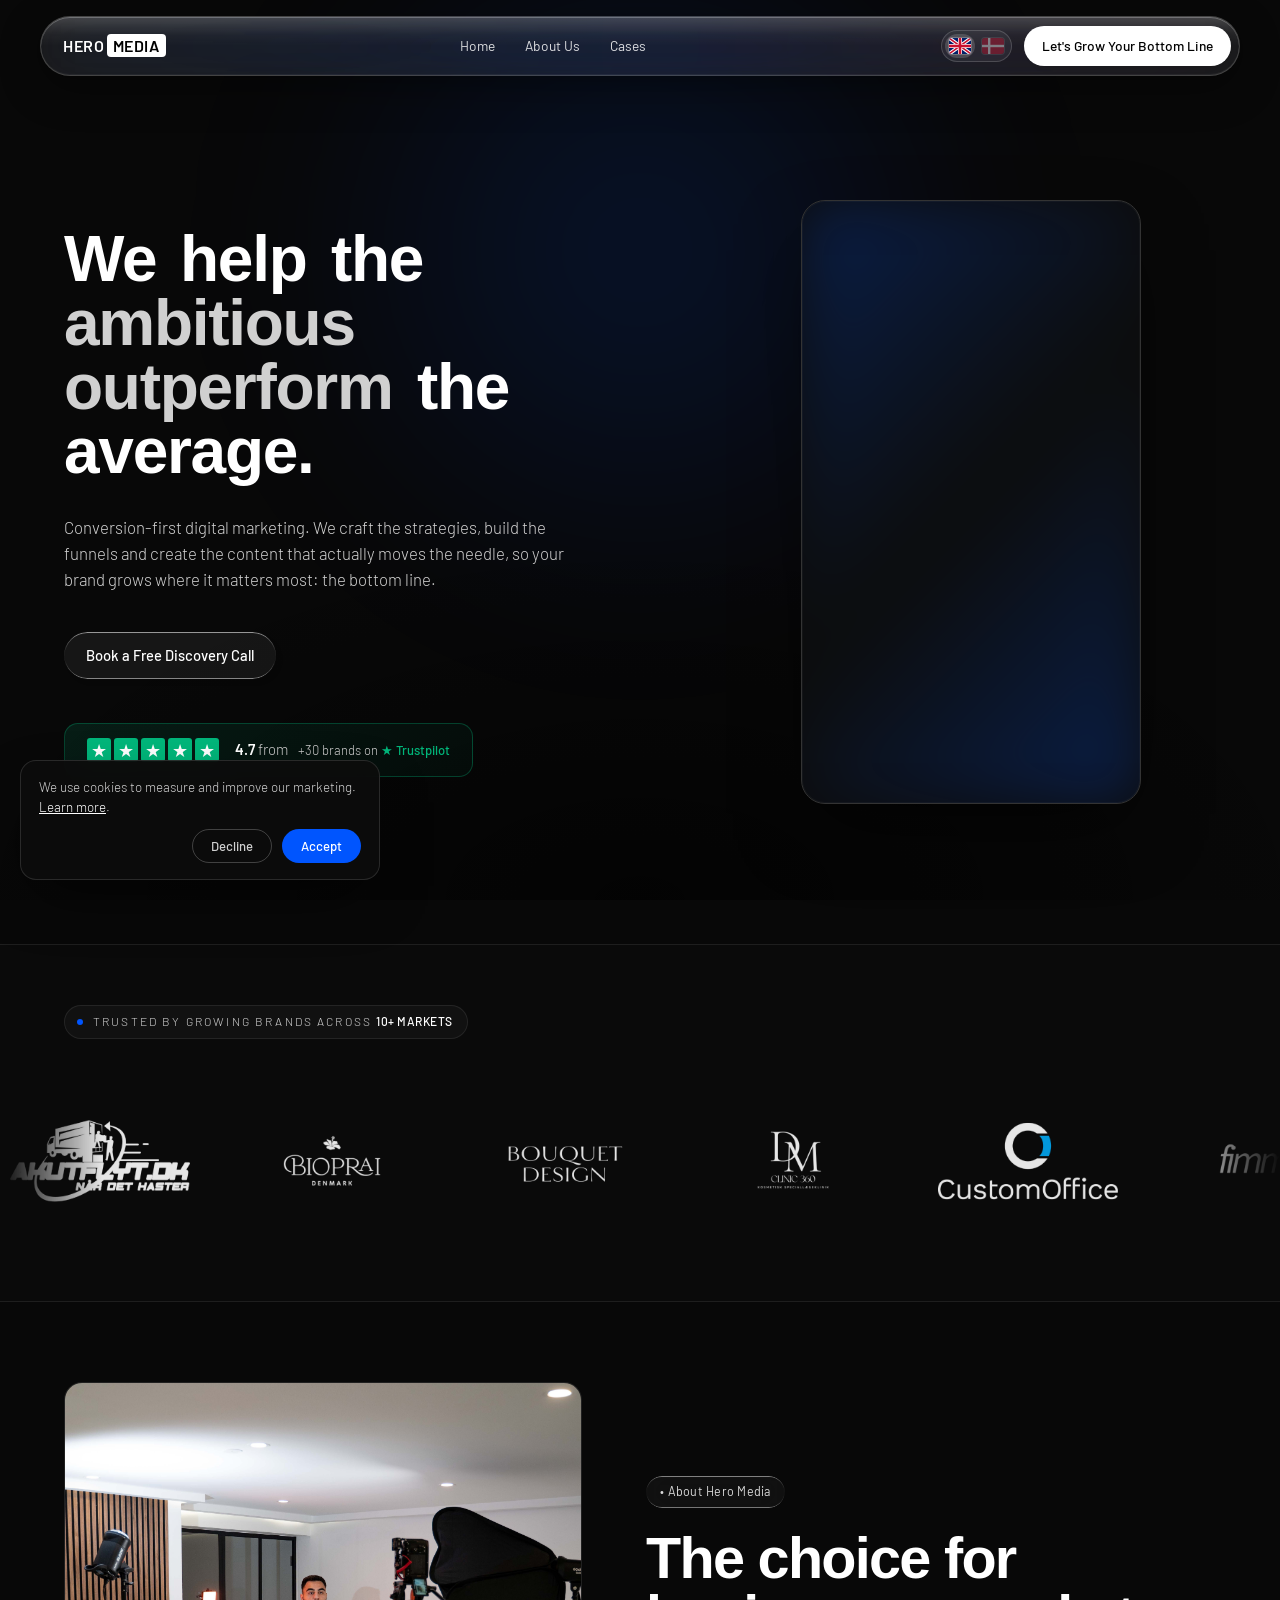
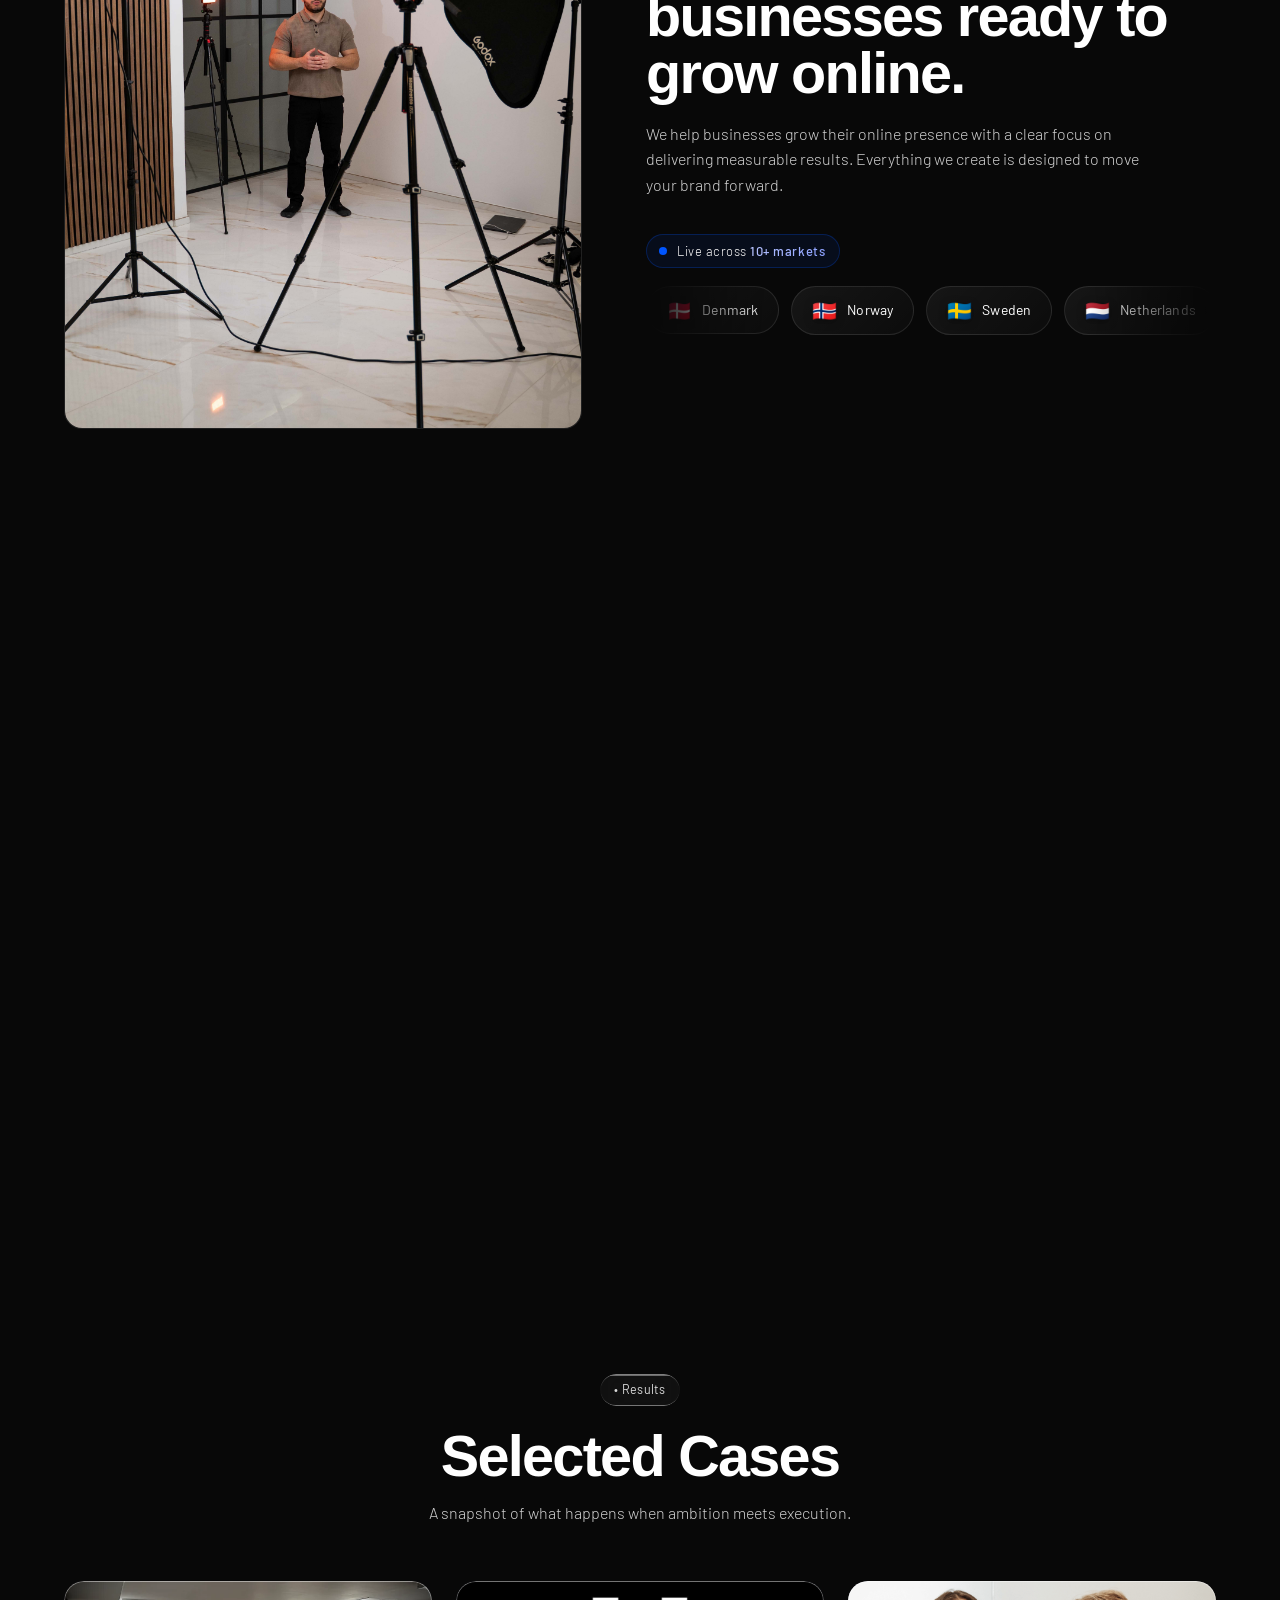
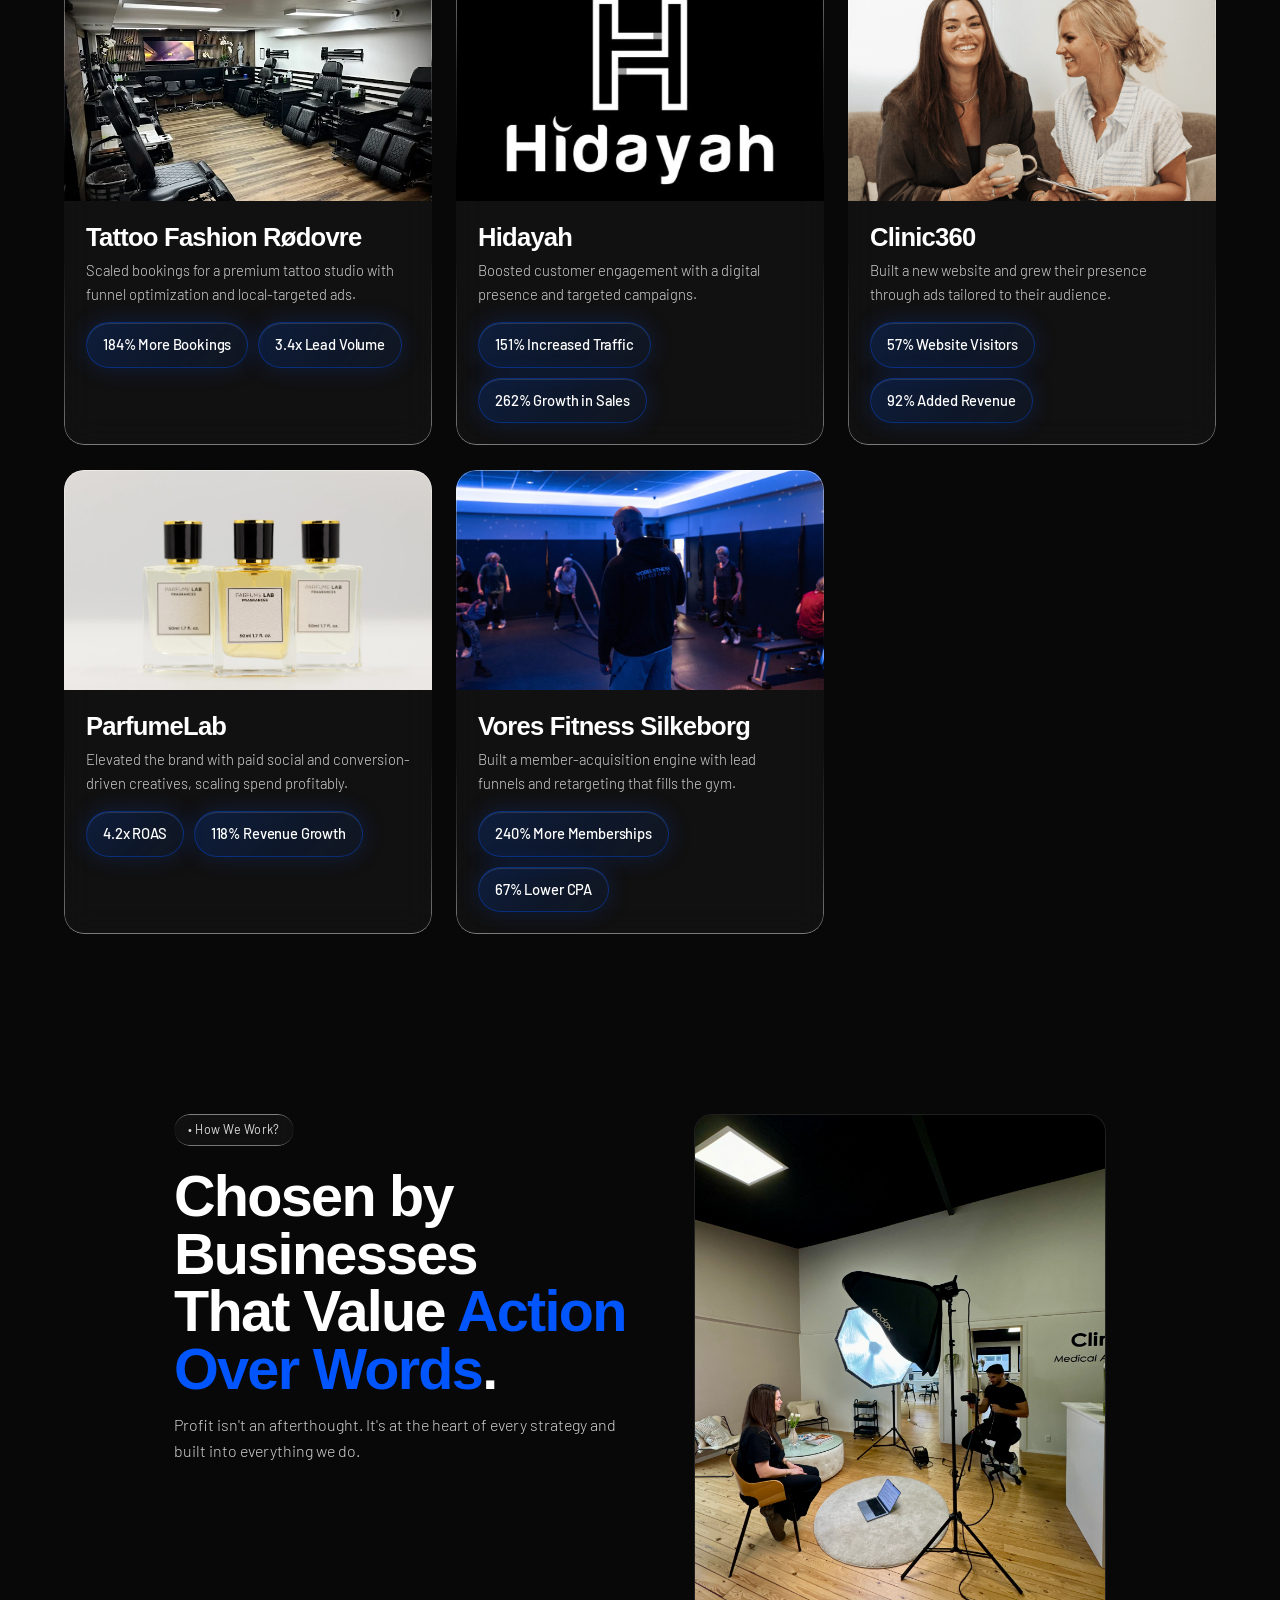
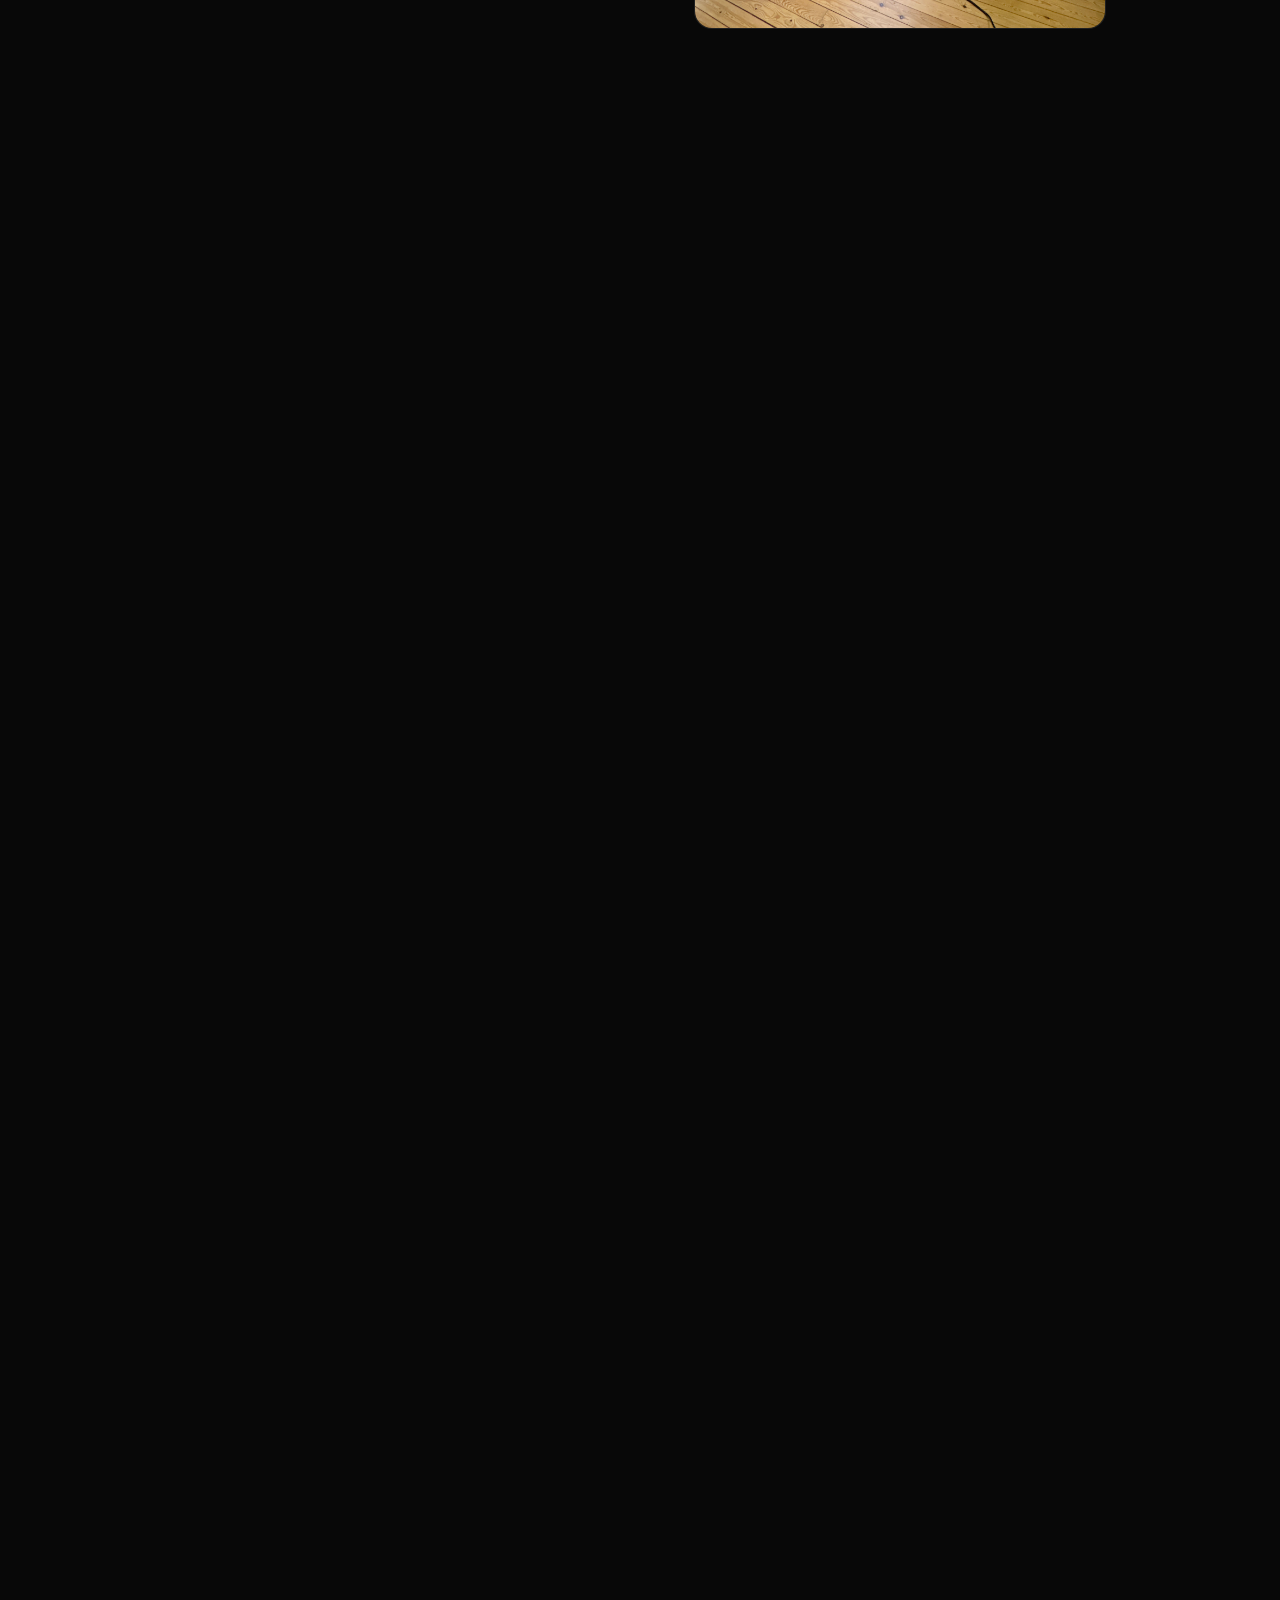
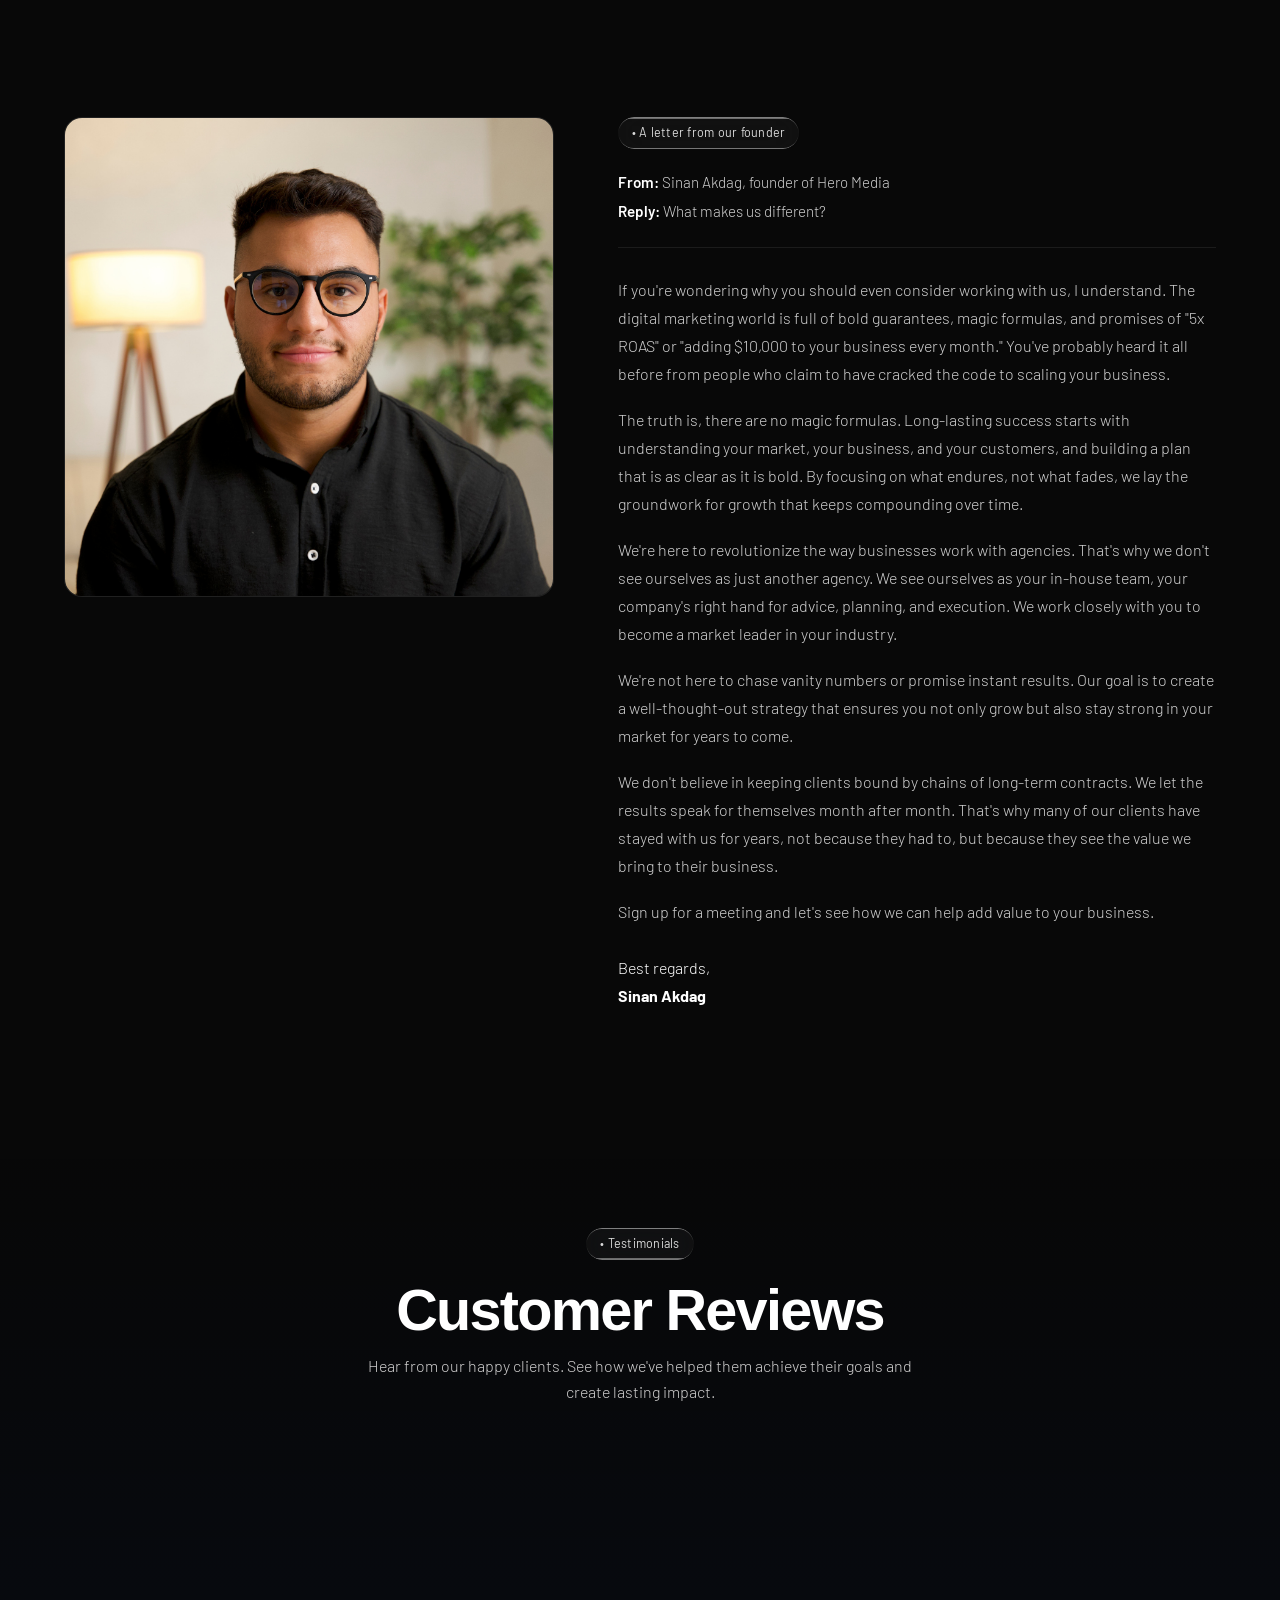
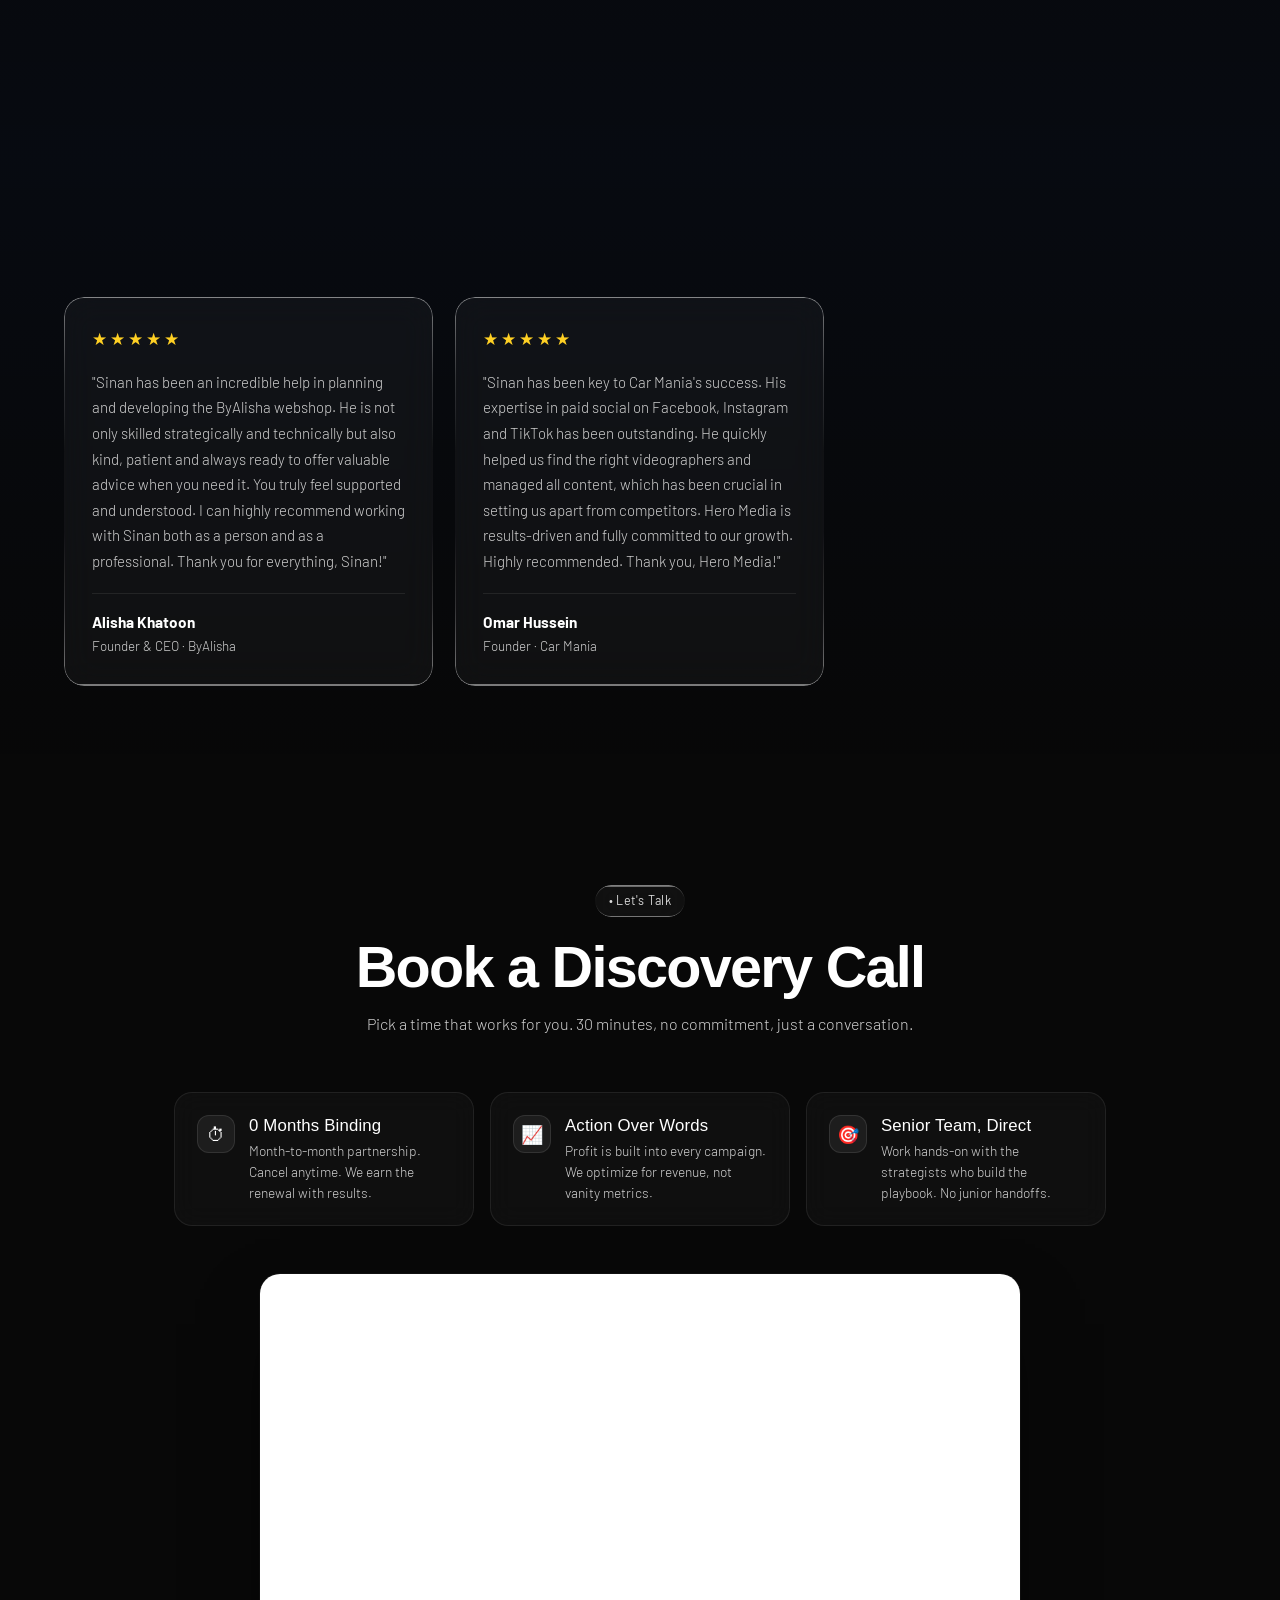
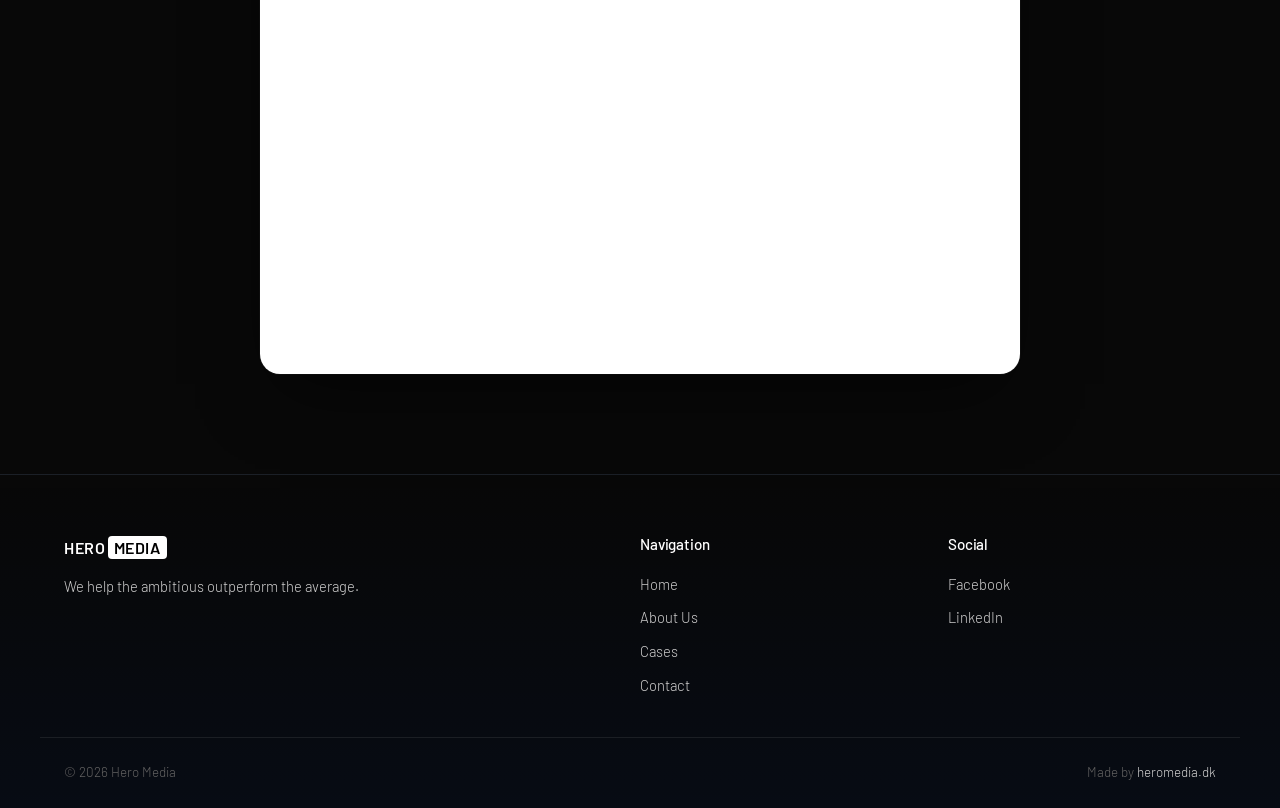
==== index.html @ 03dfc9e6 "Restructure mobile hero: headline, video, short copy, CTA, proof Reorder the phone hero so the video" ====
<!DOCTYPE html>
<html lang="en">
<head>
  <meta charset="UTF-8" />
  <meta name="viewport" content="width=device-width, initial-scale=1.0" />

  <!-- Meta Pixel — loaded ONLY after cookie consent (GDPR) -->
  <script>
    window.hmLoadPixel = function () {
      if (window.__hmPixelLoaded) return;
      window.__hmPixelLoaded = true;
      !function(f,b,e,v,n,t,s)
      {if(f.fbq)return;n=f.fbq=function(){n.callMethod?
      n.callMethod.apply(n,arguments):n.queue.push(arguments)};
      if(!f._fbq)f._fbq=n;n.push=n;n.loaded=!0;n.version='2.0';
      n.queue=[];t=b.createElement(e);t.async=!0;
      t.src=v;s=b.getElementsByTagName(e)[0];
      s.parentNode.insertBefore(t,s)}(window, document,'script',
      'https://connect.facebook.net/en_US/fbevents.js');
      fbq('init', '847588475907012');
      fbq('track', 'PageView');
    };
    // Calendly bookings → Schedule (only fires once the pixel is consented/loaded;
    // deduped with the server-side CAPI event via event_id)
    window.addEventListener('message', function (e) {
      if (e && e.data && e.data.event === 'calendly.event_scheduled' && window.__hmPixelLoaded && typeof fbq === 'function') {
        var p = e.data.payload || {};
        var eid = (p.invitee && p.invitee.uri) || (p.event && p.event.uri) || undefined;
        fbq('track', 'Schedule', {}, eid ? { eventID: eid } : {});
      }
    });
  </script>

  <!-- Cookie consent gate: only load the pixel after the user accepts -->
  <script>
    (function () {
      var KEY = 'hm_cookie_consent';
      var c = null; try { c = localStorage.getItem(KEY); } catch (e) {}
      if (c === 'granted') { window.hmLoadPixel(); return; }
      if (c === 'denied') { return; }
      document.addEventListener('DOMContentLoaded', function () {
        var b = document.getElementById('cookie-banner'); if (!b) return;
        requestAnimationFrame(function () { b.classList.add('show'); });
        var close = function (v) { try { localStorage.setItem(KEY, v); } catch (e) {} b.classList.remove('show'); };
        document.getElementById('cookie-accept').addEventListener('click', function () { close('granted'); window.hmLoadPixel(); });
        document.getElementById('cookie-decline').addEventListener('click', function () { close('denied'); });
      });
    })();
  </script>

  <!-- Microsoft Clarity (analytics / session recording) -->
  <script type="text/javascript">
    (function(c,l,a,r,i,t,y){
        c[a]=c[a]||function(){(c[a].q=c[a].q||[]).push(arguments)};
        t=l.createElement(r);t.async=1;t.src="https://www.clarity.ms/tag/"+i;
        y=l.getElementsByTagName(r)[0];y.parentNode.insertBefore(t,y);
    })(window, document, "clarity", "script", "xv4utxzfec");
  </script>

  <title data-i18n="meta.title">Hero Media | We Help the Ambitious Outperform the Average</title>
  <meta name="description" data-i18n-content="meta.description" content="Hero Media is a premium digital marketing agency helping ambitious businesses grow online with measurable results." />
  <link rel="preconnect" href="https://fonts.googleapis.com" />
  <link rel="preconnect" href="https://fonts.gstatic.com" crossorigin />
  <link rel="preconnect" href="https://api.fontshare.com" />
  <link href="https://fonts.googleapis.com/css2?family=Barlow:wght@300;400;500;600&display=swap" rel="stylesheet" />
  <link href="https://api.fontshare.com/v2/css?f[]=satoshi@300,400,500,700,900&display=swap" rel="stylesheet" />
  <link rel="stylesheet" href="style.css?v=38" />

  <!-- Wistia hero video player -->
  <script src="https://fast.wistia.com/player.js" async></script>
  <script src="https://fast.wistia.com/embed/3vppqs3ouk.js" async type="module"></script>

  <!-- Calendly: preconnect only (script + stylesheet are injected lazily after page load) -->
  <link rel="preconnect" href="https://assets.calendly.com" />
  <link rel="preconnect" href="https://calendly.com" crossorigin />
  <link rel="dns-prefetch" href="https://assets.calendly.com" />
</head>
<body>

  <!-- Animated background video (Framer-style ambient blue motion) -->
  <div class="bg-video-wrap" aria-hidden="true">
    <video class="bg-video" src="assets/bg-animation.mp4" autoplay loop muted playsinline preload="auto"></video>
    <div class="bg-video-tint"></div>
  </div>

  <!-- ============ NAV ============ -->
  <header class="nav">
    <div class="container nav-inner">
      <a href="#" class="logo">HERO<span>MEDIA</span></a>
      <nav class="nav-links">
        <a href="#home" data-i18n="nav.home">Home</a>
        <a href="#about" data-i18n="nav.about">About Us</a>
        <a href="#cases" data-i18n="nav.cases">Cases</a>
        <div class="lang-switch lang-switch-menu" role="group" aria-label="Language / Sprog">
          <button type="button" class="lang-opt is-active" data-lang="en" aria-pressed="true" aria-label="English" title="English">
            <svg class="flag-icon" viewBox="0 0 22 16" xmlns="http://www.w3.org/2000/svg" aria-hidden="true" focusable="false">
              <rect width="22" height="16" fill="#012169"/>
              <g stroke="#fff" stroke-width="3.6"><path d="M0 0L22 16"/><path d="M22 0L0 16"/></g>
              <g stroke="#C8102E" stroke-width="1.5"><path d="M0 0L22 16"/><path d="M22 0L0 16"/></g>
              <rect x="9" width="4" height="16" fill="#fff"/>
              <rect y="6" width="22" height="4" fill="#fff"/>
              <rect x="9.7" width="2.6" height="16" fill="#C8102E"/>
              <rect y="6.7" width="22" height="2.6" fill="#C8102E"/>
            </svg>
          </button>
          <button type="button" class="lang-opt" data-lang="da" aria-pressed="false" aria-label="Dansk" title="Dansk">
            <svg class="flag-icon" viewBox="0 0 22 16" xmlns="http://www.w3.org/2000/svg" aria-hidden="true" focusable="false">
              <rect width="22" height="16" fill="#C8102E"/>
              <rect x="6" width="2.4" height="16" fill="#fff"/>
              <rect y="6.8" width="22" height="2.4" fill="#fff"/>
            </svg>
          </button>
        </div>
      </nav>
      <div class="nav-right">
        <div class="lang-switch" role="group" aria-label="Language / Sprog">
          <button type="button" class="lang-opt is-active" data-lang="en" aria-pressed="true" aria-label="English" title="English">
            <svg class="flag-icon" viewBox="0 0 22 16" xmlns="http://www.w3.org/2000/svg" aria-hidden="true" focusable="false">
              <rect width="22" height="16" fill="#012169"/>
              <g stroke="#fff" stroke-width="3.6"><path d="M0 0L22 16"/><path d="M22 0L0 16"/></g>
              <g stroke="#C8102E" stroke-width="1.5"><path d="M0 0L22 16"/><path d="M22 0L0 16"/></g>
              <rect x="9" width="4" height="16" fill="#fff"/>
              <rect y="6" width="22" height="4" fill="#fff"/>
              <rect x="9.7" width="2.6" height="16" fill="#C8102E"/>
              <rect y="6.7" width="22" height="2.6" fill="#C8102E"/>
            </svg>
          </button>
          <button type="button" class="lang-opt" data-lang="da" aria-pressed="false" aria-label="Dansk" title="Dansk">
            <svg class="flag-icon" viewBox="0 0 22 16" xmlns="http://www.w3.org/2000/svg" aria-hidden="true" focusable="false">
              <rect width="22" height="16" fill="#C8102E"/>
              <rect x="6" width="2.4" height="16" fill="#fff"/>
              <rect y="6.8" width="22" height="2.4" fill="#fff"/>
            </svg>
          </button>
        </div>
        <a href="#contact" class="btn btn-primary nav-cta" data-i18n="nav.cta">Let's Grow Your Bottom Line</a>
        <a href="#contact" class="btn btn-primary nav-cta nav-cta-mobile" data-i18n="nav.cta.short">Book a free call</a>
        <button class="hamburger" id="hamburger" aria-label="Open menu">
          <span></span><span></span><span></span>
        </button>
      </div>
    </div>
  </header>

  <!-- ============ HERO (Silberg-inspired: text + 9:16 video) ============ -->
  <section class="hero" id="home">
    <div class="container hero-grid">
      <div class="hero-text">
        <h1 data-i18n-html="hero.title">
          We help the <span class="muted">ambitious outperform</span> the average.
        </h1>
        <p class="hero-sub" data-i18n="hero.sub">
          Conversion-first digital marketing. We craft the strategies, build the funnels and create the content that actually moves the needle, so your brand grows where it matters most: the bottom line.
        </p>
        <div class="hero-sub-mobile">
          <p data-i18n="hero.sub.m1">Strategy, content, funnels, ads and media buying.</p>
          <p data-i18n="hero.sub.m2">Conversion-first marketing that moves the bottom line.</p>
        </div>
        <div class="hero-cta">
          <a href="#contact" class="btn btn-primary" data-i18n="hero.cta">Book a Free Discovery Call</a>
        </div>
        <a href="https://www.trustpilot.com/review/heromedia.dk" target="_blank" rel="noopener" class="trust-badge">
          <div class="trust-stars">
            <span class="trust-star"></span>
            <span class="trust-star"></span>
            <span class="trust-star"></span>
            <span class="trust-star"></span>
            <span class="trust-star"></span>
          </div>
          <div class="trust-copy">
            <div class="trust-rating" data-i18n-html="trust.rating"><strong>4.7</strong> <span>from</span></div>
            <div class="trust-line" data-i18n-html="trust.line">+30 brands on <span class="trust-brand">★ Trustpilot</span></div>
          </div>
        </a>
      </div>

      <div class="hero-video-wrap">
        <div class="hero-video-frame">
          <wistia-player media-id="3vppqs3ouk" aspect="0.5625"></wistia-player>
          <div class="video-glow"></div>
        </div>
      </div>

    </div>
  </section>

  <!-- ============ BRAND MARQUEE ============ -->
  <section class="brand-marquee-section">
    <div class="container">
      <div class="brand-head">
        <span class="brand-tag-dot"></span>
        <span data-i18n-html="brand.head">Trusted by growing brands across <strong>10+ markets</strong></span>
      </div>
    </div>
    <div class="brand-marquee">
      <div class="brand-track">
        <img class="brand-logo" src="assets/logos/Akutflyt.png" alt="Akutflyt" />
        <img class="brand-logo" src="assets/logos/Bioprai.png" alt="Bioprai" />
        <img class="brand-logo" src="assets/logos/Bouquet design.png" alt="Bouquet Design" />
        <img class="brand-logo" src="assets/logos/Clinic360.png" alt="Clinic360" />
        <img class="brand-logo" src="assets/logos/Customoffice.png" alt="Custom Office" />
        <img class="brand-logo" src="assets/logos/Fimmi.png" alt="Fimmi" />
        <img class="brand-logo" src="assets/logos/Hidayah.png" alt="Hidayah" />
        <img class="brand-logo" src="assets/logos/Magictouch.png" alt="Magic Touch" />
        <img class="brand-logo" src="assets/logos/Parfumelab.png" alt="ParfumeLab" />
        <img class="brand-logo" src="assets/logos/SSKIN Copenhagen.png" alt="SSKIN Copenhagen" />
        <img class="brand-logo" src="assets/logos/Vanilia.png" alt="Vanilia" />
        <img class="brand-logo" src="assets/logos/VSF.png" alt="Vores Fitness Silkeborg" />
        <!-- duplicate for seamless loop -->
        <img class="brand-logo" src="assets/logos/Akutflyt.png" alt="" aria-hidden="true" />
        <img class="brand-logo" src="assets/logos/Bioprai.png" alt="" aria-hidden="true" />
        <img class="brand-logo" src="assets/logos/Bouquet design.png" alt="" aria-hidden="true" />
        <img class="brand-logo" src="assets/logos/Clinic360.png" alt="" aria-hidden="true" />
        <img class="brand-logo" src="assets/logos/Customoffice.png" alt="" aria-hidden="true" />
        <img class="brand-logo" src="assets/logos/Fimmi.png" alt="" aria-hidden="true" />
        <img class="brand-logo" src="assets/logos/Hidayah.png" alt="" aria-hidden="true" />
        <img class="brand-logo" src="assets/logos/Magictouch.png" alt="" aria-hidden="true" />
        <img class="brand-logo" src="assets/logos/Parfumelab.png" alt="" aria-hidden="true" />
        <img class="brand-logo" src="assets/logos/SSKIN Copenhagen.png" alt="" aria-hidden="true" />
        <img class="brand-logo" src="assets/logos/Vanilia.png" alt="" aria-hidden="true" />
        <img class="brand-logo" src="assets/logos/VSF.png" alt="" aria-hidden="true" />
      </div>
    </div>
  </section>

  <!-- ============ ABOUT ============ -->
  <section class="about" id="about">
    <div class="container about-grid">
      <div class="about-img">
        <img src="assets/about.jpg" alt="Hero Media at work" onerror="this.style.background='linear-gradient(135deg,#1a1a2e,#0d0d18)';this.removeAttribute('src');" />
      </div>
      <div class="about-text">
        <span class="section-tag" data-i18n="about.tag">• About Hero Media</span>
        <h2 data-i18n="about.title">The choice for businesses ready to grow online.</h2>
        <p data-i18n="about.body">
          We help businesses grow their online presence with a clear focus on delivering measurable results. Everything we create is designed to move your brand forward.
        </p>
        <div class="markets">
          <div class="markets-head">
            <span class="markets-dot"></span>
            <span class="markets-label" data-i18n-html="markets.label">Live across <strong>10+ markets</strong></span>
          </div>
          <div class="markets-marquee">
            <div class="markets-track">
              <span class="flag-chip"><span class="flag">🇩🇰</span><span data-i18n="country.dk">Denmark</span></span>
              <span class="flag-chip"><span class="flag">🇳🇴</span><span data-i18n="country.no">Norway</span></span>
              <span class="flag-chip"><span class="flag">🇸🇪</span><span data-i18n="country.se">Sweden</span></span>
              <span class="flag-chip"><span class="flag">🇳🇱</span><span data-i18n="country.nl">Netherlands</span></span>
              <span class="flag-chip"><span class="flag">🇹🇷</span><span data-i18n="country.tr">Turkey</span></span>
              <span class="flag-chip"><span class="flag">🇦🇪</span><span data-i18n="country.ae">UAE</span></span>
              <span class="flag-chip"><span class="flag">🇺🇸</span><span data-i18n="country.us">USA</span></span>
              <span class="flag-chip"><span class="flag">🇫🇮</span><span data-i18n="country.fi">Finland</span></span>
              <span class="flag-chip"><span class="flag">🇩🇪</span><span data-i18n="country.de">Germany</span></span>
              <span class="flag-chip"><span class="flag">🇧🇪</span><span data-i18n="country.be">Belgium</span></span>
              <span class="flag-chip"><span class="flag">🇩🇰</span><span data-i18n="country.dk">Denmark</span></span>
              <span class="flag-chip"><span class="flag">🇳🇴</span><span data-i18n="country.no">Norway</span></span>
              <span class="flag-chip"><span class="flag">🇸🇪</span><span data-i18n="country.se">Sweden</span></span>
              <span class="flag-chip"><span class="flag">🇳🇱</span><span data-i18n="country.nl">Netherlands</span></span>
              <span class="flag-chip"><span class="flag">🇹🇷</span><span data-i18n="country.tr">Turkey</span></span>
              <span class="flag-chip"><span class="flag">🇦🇪</span><span data-i18n="country.ae">UAE</span></span>
              <span class="flag-chip"><span class="flag">🇺🇸</span><span data-i18n="country.us">USA</span></span>
              <span class="flag-chip"><span class="flag">🇫🇮</span><span data-i18n="country.fi">Finland</span></span>
              <span class="flag-chip"><span class="flag">🇩🇪</span><span data-i18n="country.de">Germany</span></span>
              <span class="flag-chip"><span class="flag">🇧🇪</span><span data-i18n="country.be">Belgium</span></span>
            </div>
          </div>
        </div>
      </div>
    </div>
  </section>

  <!-- ============ ABOUT US (Framer-style) ============ -->
  <section class="about-framer" id="about-framer">
    <div class="framer-bg-grid"></div>
    <div class="framer-bg-glow"></div>
    <div class="container">
      <h2 class="framer-heading">
        <span data-i18n="framer.heading.lead">We help brands turn ad spend into growth that</span>
        <span class="framer-rotator">
          <span class="framer-rotator-word is-active" data-i18n="framer.rotator.1">stands out.</span>
          <span class="framer-rotator-word" data-i18n="framer.rotator.2">scales fast.</span>
          <span class="framer-rotator-word" data-i18n="framer.rotator.3">dominates.</span>
          <span class="framer-rotator-word" data-i18n="framer.rotator.4">converts.</span>
        </span>
      </h2>

      <div class="framer-trust">
        <span class="framer-trust-label" data-i18n="framer.trust.label">Working with brands in</span>
        <div class="framer-trust-items">
          <span class="framer-trust-item" data-i18n="framer.trust.dk">🇩🇰 Denmark</span>
          <span class="framer-trust-divider"></span>
          <span class="framer-trust-item" data-i18n="framer.trust.se">🇸🇪 Sweden</span>
          <span class="framer-trust-divider"></span>
          <span class="framer-trust-item" data-i18n="framer.trust.no">🇳🇴 Norway</span>
          <span class="framer-trust-divider"></span>
          <span class="framer-trust-item" data-i18n="framer.trust.nl">🇳🇱 Netherlands</span>
          <span class="framer-trust-divider"></span>
          <span class="framer-trust-item" data-i18n="framer.trust.us">🇺🇸 USA</span>
          <span class="framer-trust-divider"></span>
          <span class="framer-trust-item" data-i18n="framer.trust.ae">🇦🇪 UAE</span>
          <span class="framer-trust-divider"></span>
          <span class="framer-trust-item" data-i18n="framer.trust.more">+ 4 more</span>
        </div>
      </div>

      <div class="framer-stats">
        <div class="framer-stat">
          <div class="framer-num"><span class="framer-count" data-count="2.96" data-suffix="M" data-live="true">0</span></div>
          <div class="framer-bar"><span></span></div>
          <div class="framer-label" data-i18n="framer.stat.1">USD ad spend across 10 international markets</div>
        </div>
        <div class="framer-stat">
          <div class="framer-num"><span class="framer-count" data-count="5" data-suffix="">0</span><span class="framer-plus">+</span></div>
          <div class="framer-bar"><span></span></div>
          <div class="framer-label" data-i18n="framer.stat.2">Years of Experience</div>
        </div>
        <div class="framer-stat">
          <div class="framer-num"><span class="framer-count" data-count="91" data-suffix="K" data-live="true">0</span></div>
          <div class="framer-bar"><span></span></div>
          <div class="framer-label" data-i18n="framer.stat.3">USD monthly ad spend managed worldwide</div>
        </div>
      </div>

      <div class="framer-meta">
        <span class="framer-meta-dot"></span>
        <span data-i18n-html="framer.meta.updates">Updates every <strong>5 minutes</strong></span>
        <span class="framer-meta-sep"></span>
        <span data-i18n-html="framer.meta.synced">Last synced <strong>1 May 2026</strong></span>
      </div>
    </div>
  </section>

  <!-- ============ CASES (compact) ============ -->
  <section class="cases" id="cases">
    <div class="container">
      <div class="section-head">
        <span class="section-tag" data-i18n="cases.tag">• Results</span>
        <h2 data-i18n="cases.title">Selected Cases</h2>
        <p data-i18n="cases.sub">A snapshot of what happens when ambition meets execution.</p>
      </div>
      <div class="case-grid">
        <article class="case-card">
          <div class="case-img" style="background-image:url('assets/case-1.jpg')"></div>
          <div class="case-body">
            <h3>Tattoo Fashion Rødovre</h3>
            <p data-i18n="case.1.desc">Scaled bookings for a premium tattoo studio with funnel optimization and local-targeted ads.</p>
            <div class="case-metrics">
              <span data-i18n="case.1.m1">184% More Bookings</span>
              <span data-i18n="case.1.m2">3.4x Lead Volume</span>
            </div>
          </div>
        </article>
        <article class="case-card">
          <div class="case-img" style="background-image:url('assets/case-2.jpg')"></div>
          <div class="case-body">
            <h3>Hidayah</h3>
            <p data-i18n="case.2.desc">Boosted customer engagement with a digital presence and targeted campaigns.</p>
            <div class="case-metrics">
              <span data-i18n="case.2.m1">151% Increased Traffic</span>
              <span data-i18n="case.2.m2">262% Growth in Sales</span>
            </div>
          </div>
        </article>
        <article class="case-card">
          <div class="case-img" style="background-image:url('assets/case-3.jpg'); background-position: center 25%;"></div>
          <div class="case-body">
            <h3>Clinic360</h3>
            <p data-i18n="case.3.desc">Built a new website and grew their presence through ads tailored to their audience.</p>
            <div class="case-metrics">
              <span data-i18n="case.3.m1">57% Website Visitors</span>
              <span data-i18n="case.3.m2">92% Added Revenue</span>
            </div>
          </div>
        </article>
        <article class="case-card">
          <div class="case-img" style="background-image:url('assets/case-4.jpg')"></div>
          <div class="case-body">
            <h3>ParfumeLab</h3>
            <p data-i18n="case.4.desc">Elevated the brand with paid social and conversion-driven creatives, scaling spend profitably.</p>
            <div class="case-metrics">
              <span data-i18n="case.4.m1">4.2x ROAS</span>
              <span data-i18n="case.4.m2">118% Revenue Growth</span>
            </div>
          </div>
        </article>
        <article class="case-card">
          <div class="case-img" style="background-image:url('assets/case-5.jpg')"></div>
          <div class="case-body">
            <h3>Vores Fitness Silkeborg</h3>
            <p data-i18n="case.5.desc">Built a member-acquisition engine with lead funnels and retargeting that fills the gym.</p>
            <div class="case-metrics">
              <span data-i18n="case.5.m1">240% More Memberships</span>
              <span data-i18n="case.5.m2">67% Lower CPA</span>
            </div>
          </div>
        </article>
      </div>
    </div>
  </section>

  <!-- ============ HOW WE WORK (split layout: stages left + sticky image right) ============ -->
  <section class="process">
    <div class="container container-narrow process-grid">
      <div class="process-left">
        <div class="process-head">
          <span class="section-tag" data-i18n="process.tag">• How We Work?</span>
          <h2 data-i18n-html="process.title">Chosen by Businesses<br />That Value <em>Action Over Words</em>.</h2>
          <p data-i18n="process.sub">Profit isn't an afterthought. It's at the heart of every strategy and built into everything we do.</p>
        </div>
        <div class="process-stages">
          <div class="stage">
            <div class="stage-head">
              <div class="stage-icon">💡</div>
              <span class="stage-tag" data-i18n="stage.1.tag">Stage 1</span>
            </div>
            <h3 data-i18n="stage.1.title">Creative Strategy</h3>
            <p data-i18n="stage.1.body">We define the strategic direction that guides everything we do. Together we uncover your goals, audience, and unique positioning to develop a creative concept that sets the tone for your campaigns.</p>
          </div>
          <div class="stage">
            <div class="stage-head">
              <div class="stage-icon">🎥</div>
              <span class="stage-tag" data-i18n="stage.2.tag">Stage 2</span>
            </div>
            <h3 data-i18n="stage.2.title">Content</h3>
            <p data-i18n="stage.2.body">We create the assets that bring your strategy to life. From copywriting to visuals, we craft content designed to engage your audience and communicate your message clearly and effectively.</p>
          </div>
          <div class="stage">
            <div class="stage-head">
              <div class="stage-icon">🔗</div>
              <span class="stage-tag" data-i18n="stage.3.tag">Stage 3</span>
            </div>
            <h3 data-i18n="stage.3.title">Funnels</h3>
            <p data-i18n="stage.3.body">We design and build the full campaign engine, mapping out funnels, defining the campaign structure and setting up ads that guide your audience from first touchpoint to conversion.</p>
          </div>
          <div class="stage">
            <div class="stage-head">
              <div class="stage-icon">✨</div>
              <span class="stage-tag" data-i18n="stage.4.tag">Stage 4</span>
            </div>
            <h3 data-i18n="stage.4.title">Post Production</h3>
            <p data-i18n="stage.4.body">We refine and finalize every asset and campaign element, ensuring everything is polished, aligned, and ready to launch. Quality and consistency are at the heart of this final stage.</p>
          </div>
        </div>
      </div>
      <aside class="process-image">
        <div class="process-image-inner">
          <img src="assets/process.jpg" alt="Hero Media at work" onerror="this.style.background='linear-gradient(135deg,#1a1a2e,#0d0d18)';this.removeAttribute('src');" />
        </div>
      </aside>
    </div>
  </section>

  <!-- ============ RESULTS / SOCIAL PROOF ============ -->
  <section class="results-showcase" id="results">
    <div class="container">
      <div class="section-head">
        <span class="section-tag" data-i18n="results.tag">• Proven Results</span>
        <h2 data-i18n-html="results.title">Numbers That <em>Move Businesses</em> Forward.</h2>
        <p data-i18n="results.sub">Real campaigns. Real revenue. Real brands betting on us, and winning.</p>
      </div>

      <!-- Aggregate stats -->
      <div class="results-aggregate">
        <div class="results-stat">
          <div class="results-stat-row">
            <span class="results-stat-prefix">€</span>
            <span class="results-stat-value" data-count="8.2" data-suffix="M+">0</span>
          </div>
          <span class="results-stat-label" data-i18n="results.agg.revenue">Revenue Generated</span>
        </div>
        <div class="results-stat">
          <div class="results-stat-row">
            <span class="results-stat-value" data-count="240" data-suffix="%">0</span>
          </div>
          <span class="results-stat-label" data-i18n="results.agg.leads">Avg Lead Growth</span>
        </div>
        <div class="results-stat">
          <div class="results-stat-row">
            <span class="results-stat-value" data-count="3.6" data-suffix="x">0</span>
          </div>
          <span class="results-stat-label" data-i18n="results.agg.roas">Avg ROAS</span>
        </div>
        <div class="results-stat">
          <div class="results-stat-row">
            <span class="results-stat-value" data-count="40" data-suffix="+">0</span>
          </div>
          <span class="results-stat-label" data-i18n="results.agg.brands">Brands Served</span>
        </div>
      </div>

      <!-- Result marquee -->
      <div class="results-marquee" aria-label="Client results">
        <div class="results-marquee-track">
          <article class="result-card">
            <span class="result-brand">Tattoo Fashion Rødovre</span>
            <span class="result-metric">+184<small>%</small></span>
            <span class="result-headline" data-i18n="result.r1.headline">More bookings in 90 days</span>
            <span class="result-tag" data-i18n="result.r1.tag">Beauty &amp; Wellness</span>
          </article>
          <article class="result-card">
            <span class="result-brand">Hidayah</span>
            <span class="result-metric">+262<small>%</small></span>
            <span class="result-headline" data-i18n="result.r2.headline">Sales growth post-launch</span>
            <span class="result-tag" data-i18n="result.r2.tag">E-commerce</span>
          </article>
          <article class="result-card">
            <span class="result-brand">Clinic360</span>
            <span class="result-metric">+92<small>%</small></span>
            <span class="result-headline" data-i18n="result.r3.headline">Added revenue from paid</span>
            <span class="result-tag" data-i18n="result.r3.tag">Healthcare</span>
          </article>
          <article class="result-card">
            <span class="result-brand">ParfumeLab</span>
            <span class="result-metric">4.2<small>x</small></span>
            <span class="result-headline" data-i18n="result.r4.headline">ROAS scaled profitably</span>
            <span class="result-tag" data-i18n="result.r4.tag">E-commerce</span>
          </article>
          <article class="result-card">
            <span class="result-brand">Vores Fitness Silkeborg</span>
            <span class="result-metric">+240<small>%</small></span>
            <span class="result-headline" data-i18n="result.r5.headline">More memberships, lower CPA</span>
            <span class="result-tag" data-i18n="result.r5.tag">Fitness</span>
          </article>
          <!-- Duplicate for seamless loop -->
          <article class="result-card" aria-hidden="true">
            <span class="result-brand">Tattoo Fashion Rødovre</span>
            <span class="result-metric">+184<small>%</small></span>
            <span class="result-headline" data-i18n="result.r1.headline">More bookings in 90 days</span>
            <span class="result-tag" data-i18n="result.r1.tag">Beauty &amp; Wellness</span>
          </article>
          <article class="result-card" aria-hidden="true">
            <span class="result-brand">Hidayah</span>
            <span class="result-metric">+262<small>%</small></span>
            <span class="result-headline" data-i18n="result.r2.headline">Sales growth post-launch</span>
            <span class="result-tag" data-i18n="result.r2.tag">E-commerce</span>
          </article>
          <article class="result-card" aria-hidden="true">
            <span class="result-brand">Clinic360</span>
            <span class="result-metric">+92<small>%</small></span>
            <span class="result-headline" data-i18n="result.r3.headline">Added revenue from paid</span>
            <span class="result-tag" data-i18n="result.r3.tag">Healthcare</span>
          </article>
          <article class="result-card" aria-hidden="true">
            <span class="result-brand">ParfumeLab</span>
            <span class="result-metric">4.2<small>x</small></span>
            <span class="result-headline" data-i18n="result.r4.headline">ROAS scaled profitably</span>
            <span class="result-tag" data-i18n="result.r4.tag">E-commerce</span>
          </article>
          <article class="result-card" aria-hidden="true">
            <span class="result-brand">Vores Fitness Silkeborg</span>
            <span class="result-metric">+240<small>%</small></span>
            <span class="result-headline" data-i18n="result.r5.headline">More memberships, lower CPA</span>
            <span class="result-tag" data-i18n="result.r5.tag">Fitness</span>
          </article>
        </div>
      </div>

      <!-- Featured wins — bento mosaic -->
      <div class="results-bento">
        <div class="results-bento-head">
          <span class="section-tag" data-i18n="results.featured.tag">• Selected Cases</span>
          <h3 data-i18n-html="bento.head">The Stories Behind <em>The Numbers</em>.</h3>
        </div>

        <div class="bento-grid">
          <!-- Hero tile (large) -->
          <article class="bento-tile bento-hero" style="--tile-img: url('assets/case-1.jpg');">
            <div class="bento-tile-bg" aria-hidden="true"></div>
            <div class="bento-tile-content">
              <span class="bento-eyebrow" data-i18n="bento.hero.eyebrow">Case 01 · Beauty &amp; Wellness</span>
              <h4 class="bento-brand">Tattoo Fashion <span>Rødovre</span></h4>
              <p class="bento-quote" data-i18n="bento.hero.quote">"Bookings tripled in three months. We've never had a marketing partner that delivered this fast."</p>
              <div class="bento-stats">
                <div><strong>+184%</strong><span data-i18n="bento.hero.s1">Bookings</span></div>
                <div><strong>3.4×</strong><span data-i18n="bento.hero.s2">Lead Volume</span></div>
                <div><strong>67%</strong><span data-i18n="bento.hero.s3">Lower CPA</span></div>
              </div>
            </div>
          </article>

          <!-- Metric tile with image background -->
          <article class="bento-tile bento-metric bento-metric-image" style="--tile-img: url('assets/case-4.jpg');">
            <div class="bento-tile-bg" aria-hidden="true"></div>
            <div class="bento-metric-content">
              <span class="bento-eyebrow">ParfumeLab</span>
              <span class="bento-metric-big">4.2<small>×</small></span>
              <span class="bento-metric-sub" data-i18n="bento.parfume.sub">Return on Ad Spend</span>
              <p class="bento-metric-note" data-i18n="bento.parfume.note">Brand-aligned creatives + CRO scaled spend without breaking margin.</p>
            </div>
          </article>

          <!-- Image tile (medium) -->
          <article class="bento-tile bento-image" style="--tile-img: url('assets/case-5.jpg');">
            <div class="bento-tile-bg" aria-hidden="true"></div>
            <div class="bento-tile-content bento-tile-content-overlay">
              <span class="bento-eyebrow">Vores Fitness Silkeborg</span>
              <span class="bento-metric-big">+240<small>%</small></span>
              <span class="bento-metric-sub" data-i18n="bento.vsf.sub">More Memberships</span>
            </div>
          </article>

          <!-- Quote tile -->
          <article class="bento-tile bento-quote-tile">
            <span class="bento-quote-mark" aria-hidden="true">&ldquo;</span>
            <p data-i18n-html="bento.quote.text">Hero Media rebuilt our online presence from the ground up. Within months we saw a clear jump in inbound leads and added revenue. They truly <em>deliver</em>.</p>
            <div class="bento-attribution">
              <img class="bento-avatar" src="assets/clinic360-founder.png" alt="Clinic360 founder" />
              <div>
                <strong data-i18n="bento.quote.role">Founder</strong>
                <span>Clinic360</span>
              </div>
            </div>
          </article>

          <!-- Image tile (wide) -->
          <article class="bento-tile bento-image bento-wide" style="--tile-img: url('assets/case-3.jpg');">
            <div class="bento-tile-bg" aria-hidden="true"></div>
            <div class="bento-tile-content bento-tile-content-overlay">
              <span class="bento-eyebrow" data-i18n="bento.wide.eyebrow">Clinic360 · Healthcare</span>
              <div class="bento-stats bento-stats-row">
                <div><strong>+92%</strong><span data-i18n="bento.wide.s1">Added Revenue</span></div>
                <div><strong>+57%</strong><span data-i18n="bento.wide.s2">Site Visitors</span></div>
                <div><strong>2.8×</strong><span data-i18n="bento.wide.s3">Inbound Leads</span></div>
              </div>
            </div>
          </article>
        </div>
      </div>

      <!-- Partner logo marquee -->
      <div class="results-partners">
        <span class="results-partners-label" data-i18n="results.partners.label">Trusted by growing brands</span>
        <div class="results-partners-marquee">
          <div class="results-partners-track">
            <img src="assets/logos/Akutflyt.png" alt="Akutflyt" />
            <img src="assets/logos/Bioprai.png" alt="Bioprai" />
            <img src="assets/logos/Bouquet design.png" alt="Bouquet Design" />
            <img src="assets/logos/Clinic360.png" alt="Clinic360" />
            <img src="assets/logos/Customoffice.png" alt="Custom Office" />
            <img src="assets/logos/Fimmi.png" alt="Fimmi" />
            <img src="assets/logos/Hidayah.png" alt="Hidayah" />
            <img src="assets/logos/Magictouch.png" alt="Magic Touch" />
            <img src="assets/logos/Parfumelab.png" alt="ParfumeLab" />
            <img src="assets/logos/SSKIN Copenhagen.png" alt="SSKIN Copenhagen" />
            <img src="assets/logos/Vanilia.png" alt="Vanilia" />
            <img src="assets/logos/VSF.png" alt="Vores Fitness Silkeborg" />
            <!-- duplicate for seamless loop -->
            <img src="assets/logos/Akutflyt.png" alt="" aria-hidden="true" />
            <img src="assets/logos/Bioprai.png" alt="" aria-hidden="true" />
            <img src="assets/logos/Bouquet design.png" alt="" aria-hidden="true" />
            <img src="assets/logos/Clinic360.png" alt="" aria-hidden="true" />
            <img src="assets/logos/Customoffice.png" alt="" aria-hidden="true" />
            <img src="assets/logos/Fimmi.png" alt="" aria-hidden="true" />
            <img src="assets/logos/Hidayah.png" alt="" aria-hidden="true" />
            <img src="assets/logos/Magictouch.png" alt="" aria-hidden="true" />
            <img src="assets/logos/Parfumelab.png" alt="" aria-hidden="true" />
            <img src="assets/logos/SSKIN Copenhagen.png" alt="" aria-hidden="true" />
            <img src="assets/logos/Vanilia.png" alt="" aria-hidden="true" />
            <img src="assets/logos/VSF.png" alt="" aria-hidden="true" />
          </div>
        </div>
      </div>
    </div>
  </section>

  <!-- ============ FOUNDER LETTER ============ -->
  <section class="letter">
    <div class="container letter-grid">
      <div class="letter-img">
        <img src="assets/founder.jpg" alt="Sinan Akdag, Founder of Hero Media" onerror="this.style.background='linear-gradient(135deg,#1a1a2e,#0d0d18)';this.removeAttribute('src');" />
      </div>
      <div class="letter-text">
        <span class="section-tag" data-i18n="letter.tag">• A letter from our founder</span>
        <div class="letter-meta">
          <p data-i18n-html="letter.from"><strong>From:</strong> Sinan Akdag, founder of Hero Media</p>
          <p data-i18n-html="letter.reply"><strong>Reply:</strong> What makes us different?</p>
        </div>
        <p data-i18n="letter.p1">If you're wondering why you should even consider working with us, I understand. The digital marketing world is full of bold guarantees, magic formulas, and promises of "5x ROAS" or "adding $10,000 to your business every month." You've probably heard it all before from people who claim to have cracked the code to scaling your business.</p>
        <p data-i18n="letter.p2">The truth is, there are no magic formulas. Long-lasting success starts with understanding your market, your business, and your customers, and building a plan that is as clear as it is bold. By focusing on what endures, not what fades, we lay the groundwork for growth that keeps compounding over time.</p>
        <p data-i18n="letter.p3">We're here to revolutionize the way businesses work with agencies. That's why we don't see ourselves as just another agency. We see ourselves as your in-house team, your company's right hand for advice, planning, and execution. We work closely with you to become a market leader in your industry.</p>
        <p data-i18n="letter.p4">We're not here to chase vanity numbers or promise instant results. Our goal is to create a well-thought-out strategy that ensures you not only grow but also stay strong in your market for years to come.</p>
        <p data-i18n="letter.p5">We don't believe in keeping clients bound by chains of long-term contracts. We let the results speak for themselves month after month. That's why many of our clients have stayed with us for years, not because they had to, but because they see the value we bring to their business.</p>
        <p data-i18n="letter.p6">Sign up for a meeting and let's see how we can help add value to your business.</p>
        <p class="signature" data-i18n-html="letter.signature">Best regards,<br /><strong>Sinan Akdag</strong></p>
      </div>
    </div>
  </section>

  <!-- ============ TESTIMONIALS (improved — no images) ============ -->
  <section class="reviews">
    <div class="container">
      <div class="section-head">
        <span class="section-tag" data-i18n="reviews.tag">• Testimonials</span>
        <h2 data-i18n="reviews.title">Customer Reviews</h2>
        <p data-i18n="reviews.sub">Hear from our happy clients. See how we've helped them achieve their goals and create lasting impact.</p>
      </div>
      <div class="review-grid">
        <article class="review-card">
          <div class="stars">★★★★★</div>
          <p data-i18n="review.1.body">"Sinan is incredibly kind and helpful. He has a professional and dynamic approach to his work and the technical intelligence to help your business grow and reach your target audience. What truly sets Sinan apart from others is that he invests himself in your business, often using phrases like 'we,' which makes it feel like he is part of your team. We highly recommend Sinan and Hero Media!"</p>
          <div class="review-meta">
            <strong>Rebecca Jensen</strong>
            <span data-i18n="review.1.role">CEO &amp; Partner · Vores Fitness Silkeborg</span>
          </div>
        </article>
        <article class="review-card">
          <div class="stars">★★★★★</div>
          <p data-i18n="review.2.body">"We have had a great collaboration with Hero Media and Sinan. He is professional, attentive and always brings thoughtful input that has helped us elevate our marketing. You can clearly feel his passion for his work. We highly recommend Hero Media!"</p>
          <div class="review-meta">
            <strong>Assad Mohammed</strong>
            <span data-i18n="review.2.role">CEO · ParfumeLab</span>
          </div>
        </article>
        <article class="review-card">
          <div class="stars">★★★★★</div>
          <p data-i18n="review.3.body">"Working with Sinan from Hero Media has been a fantastic experience. He is professional, dedicated, and has had a significant impact on our growth. The collaboration has delivered remarkable results, and we look forward to continuing the journey together."</p>
          <div class="review-meta">
            <strong>Abdel Benyamin Hussein</strong>
            <span data-i18n="review.3.role">CEO · Hidayah</span>
          </div>
        </article>
        <article class="review-card">
          <div class="stars">★★★★★</div>
          <p data-i18n="review.4.body">"Sinan has been an incredible help in planning and developing the ByAlisha webshop. He is not only skilled strategically and technically but also kind, patient and always ready to offer valuable advice when you need it. You truly feel supported and understood. I can highly recommend working with Sinan both as a person and as a professional. Thank you for everything, Sinan!"</p>
          <div class="review-meta">
            <strong>Alisha Khatoon</strong>
            <span data-i18n="review.4.role">Founder &amp; CEO · ByAlisha</span>
          </div>
        </article>
        <article class="review-card">
          <div class="stars">★★★★★</div>
          <p data-i18n="review.6.body">"Sinan has been key to Car Mania's success. His expertise in paid social on Facebook, Instagram and TikTok has been outstanding. He quickly helped us find the right videographers and managed all content, which has been crucial in setting us apart from competitors. Hero Media is results-driven and fully committed to our growth. Highly recommended. Thank you, Hero Media!"</p>
          <div class="review-meta">
            <strong>Omar Hussein</strong>
            <span data-i18n="review.6.role">Founder · Car Mania</span>
          </div>
        </article>
      </div>
    </div>
  </section>

  <!-- ============ CALENDLY / CONTACT ============ -->
  <section class="contact" id="contact">
    <div class="container">
      <div class="section-head">
        <span class="section-tag" data-i18n="contact.tag">• Let's Talk</span>
        <h2 data-i18n="contact.title">Book a Discovery Call</h2>
        <p data-i18n="contact.sub">Pick a time that works for you. 30 minutes, no commitment, just a conversation.</p>
      </div>
      <!-- USPs above Calendly -->
      <ul class="contact-usps" aria-label="Why book with us">
        <li class="contact-usp">
          <span class="contact-usp-icon">⏱</span>
          <div>
            <h4 data-i18n="usp.1.title">0 Months Binding</h4>
            <p data-i18n="usp.1.body">Month-to-month partnership. Cancel anytime. We earn the renewal with results.</p>
          </div>
        </li>
        <li class="contact-usp">
          <span class="contact-usp-icon">📈</span>
          <div>
            <h4 data-i18n="usp.2.title">Action Over Words</h4>
            <p data-i18n="usp.2.body">Profit is built into every campaign. We optimize for revenue, not vanity metrics.</p>
          </div>
        </li>
        <li class="contact-usp">
          <span class="contact-usp-icon">🎯</span>
          <div>
            <h4 data-i18n="usp.3.title">Senior Team, Direct</h4>
            <p data-i18n="usp.3.body">Work hands-on with the strategists who build the playbook. No junior handoffs.</p>
          </div>
        </li>
      </ul>

      <!-- Calendly inline widget (official embed, dark theme to match site) -->
      <div class="calendly-inline-widget"
           data-url="https://calendly.com/heromedia/meeting?hide_event_type_details=1&hide_gdpr_banner=1&primary_color=0055fe"
           style="min-width:320px;height:700px;">
      </div>
      <script type="text/javascript" src="https://assets.calendly.com/assets/external/widget.js" async></script>
    </div>
  </section>

  <!-- ============ FOOTER ============ -->
  <footer class="footer">
    <div class="container footer-inner">
      <div class="footer-brand">
        <div class="logo">HERO<span>MEDIA</span></div>
        <p data-i18n="footer.tagline">We help the ambitious outperform the average.</p>
      </div>
      <div class="footer-col">
        <h5 data-i18n="footer.nav.head">Navigation</h5>
        <a href="#home" data-i18n="footer.nav.home">Home</a>
        <a href="#about" data-i18n="footer.nav.about">About Us</a>
        <a href="#cases" data-i18n="footer.nav.cases">Cases</a>
        <a href="#contact" data-i18n="footer.nav.contact">Contact</a>
      </div>
      <div class="footer-col">
        <h5 data-i18n="footer.social.head">Social</h5>
        <a href="https://www.facebook.com/Heromedia.dk" target="_blank" rel="noopener">Facebook</a>
        <a href="https://www.linkedin.com/company/heromedia-a" target="_blank" rel="noopener">LinkedIn</a>
      </div>
    </div>
    <div class="footer-bottom container">
      <span data-i18n="footer.copyright">© 2026 Hero Media</span>
      <span data-i18n-html="footer.made">Made by <a href="https://heromedia.dk">heromedia.dk</a></span>
    </div>
  </footer>

  <script src="script.js?v=18"></script>

  <!-- Cookie consent banner -->
  <div id="cookie-banner" class="cookie-banner" role="dialog" aria-label="Cookie consent">
    <p>We use cookies to measure and improve our marketing. <a href="/cookies.html">Learn more</a>.</p>
    <div class="cookie-actions">
      <button id="cookie-decline" type="button" class="cookie-btn cookie-btn-ghost">Decline</button>
      <button id="cookie-accept" type="button" class="cookie-btn cookie-btn-primary">Accept</button>
    </div>
  </div>
</body>
</html>
---- style.css ----
/* ============================================
   HERO MEDIA — Premium agency landing page
   Dark, modern, blue-accented
   ============================================ */

:root {
  --bg: #080808;
  --bg-2: #0D0D0D;
  --card: #0D0D0D;
  --card-2: #131313;
  --border: rgba(255, 255, 255, 0.08);
  --border-strong: #333333;
  --text: #FFFFFF;
  --text-soft: #EFEEEC;
  --text-muted: #D0D0D0;
  --text-dim: #616161;
  --accent: #0055FE;
  --accent-hover: #2870FE;
  --accent-glow: rgba(0, 85, 254, 0.45);
  --radius: 18px;
  --radius-sm: 10px;
  --max: 1200px;
}

* { box-sizing: border-box; margin: 0; padding: 0; }

html { scroll-behavior: smooth; }

body {
  font-family: 'Barlow', -apple-system, BlinkMacSystemFont, sans-serif;
  font-weight: 300;
  background: var(--bg);
  color: var(--text);
  line-height: 1.6;
  overflow-x: hidden;
  -webkit-font-smoothing: antialiased;
  position: relative;
}

/* Animated background video (full-page, fixed) */
.bg-video-wrap {
  position: fixed;
  inset: 0;
  z-index: 0;
  pointer-events: none;
  overflow: hidden;
  background: var(--bg);
}
.bg-video {
  position: absolute;
  inset: 0;
  width: 100%;
  height: 100%;
  object-fit: cover;
  opacity: 0.85;
}
.bg-video-tint {
  position: absolute;
  inset: 0;
  background:
    radial-gradient(80% 60% at 50% 100%, rgba(0,0,0,0.6), transparent 70%),
    linear-gradient(180deg, rgba(8,8,8,0.35) 0%, rgba(8,8,8,0.15) 40%, rgba(8,8,8,0.65) 100%);
  pointer-events: none;
}

.nav, section, footer { position: relative; z-index: 1; }

/* ============== LIQUID GLASS UTILITIES ============== */
.liquid-glass {
  background: rgba(255, 255, 255, 0.04);
  background-blend-mode: luminosity;
  backdrop-filter: blur(16px);
  -webkit-backdrop-filter: blur(16px);
  border: none;
  box-shadow: inset 0 1px 1px rgba(255, 255, 255, 0.08);
  position: relative;
  overflow: hidden;
}
.liquid-glass::before {
  content: '';
  position: absolute;
  inset: 0;
  border-radius: inherit;
  padding: 1.4px;
  background: linear-gradient(
    180deg,
    rgba(255, 255, 255, 0.45) 0%,
    rgba(255, 255, 255, 0.15) 20%,
    rgba(255, 255, 255, 0) 40%,
    rgba(255, 255, 255, 0) 60%,
    rgba(255, 255, 255, 0.15) 80%,
    rgba(255, 255, 255, 0.45) 100%
  );
  -webkit-mask: linear-gradient(#fff 0 0) content-box, linear-gradient(#fff 0 0);
  -webkit-mask-composite: xor;
          mask-composite: exclude;
  pointer-events: none;
}

.liquid-glass-strong {
  background: rgba(255, 255, 255, 0.06);
  background-blend-mode: luminosity;
  backdrop-filter: blur(50px);
  -webkit-backdrop-filter: blur(50px);
  border: none;
  box-shadow: 4px 4px 4px rgba(0, 0, 0, 0.05),
              inset 0 1px 1px rgba(255, 255, 255, 0.15);
  position: relative;
  overflow: hidden;
}
.liquid-glass-strong::before {
  content: '';
  position: absolute;
  inset: 0;
  border-radius: inherit;
  padding: 1.4px;
  background: linear-gradient(
    180deg,
    rgba(255, 255, 255, 0.5) 0%,
    rgba(255, 255, 255, 0.2) 20%,
    rgba(255, 255, 255, 0) 40%,
    rgba(255, 255, 255, 0) 60%,
    rgba(255, 255, 255, 0.2) 80%,
    rgba(255, 255, 255, 0.5) 100%
  );
  -webkit-mask: linear-gradient(#fff 0 0) content-box, linear-gradient(#fff 0 0);
  -webkit-mask-composite: xor;
          mask-composite: exclude;
  pointer-events: none;
}

img, video { max-width: 100%; display: block; }
a { color: inherit; text-decoration: none; }
button { font-family: inherit; cursor: pointer; border: none; background: none; color: inherit; }

.container { width: 100%; max-width: var(--max); margin: 0 auto; padding: 0 24px; }
.container-narrow { max-width: 980px; }

/* ============== TYPOGRAPHY ============== */
h1, h2, h3 {
  font-family: 'Satoshi', sans-serif;
  font-style: normal;
  font-weight: 700;
  line-height: 1.0;
  letter-spacing: -0.03em;
}
h4, h5 {
  font-family: 'Barlow', sans-serif;
  font-weight: 500;
  line-height: 1.3;
  letter-spacing: -0.01em;
}
h1 { font-size: clamp(2.8rem, 5.8vw, 4.8rem); letter-spacing: -0.03em; }
h2 { font-size: clamp(2.4rem, 4.5vw, 3.8rem); letter-spacing: -0.03em; }
h3 { font-size: 1.6rem; line-height: 1.1; }
h2 em { color: var(--accent); font-style: normal; font-weight: 700; }
.muted { color: var(--text-muted); font-style: normal; }

/* ============== TAGS / BADGES (liquid glass) ============== */
.section-tag {
  display: inline-flex;
  align-items: center;
  gap: 6px;
  padding: 6px 14px;
  font-size: 0.78rem;
  font-weight: 400;
  color: rgba(255, 255, 255, 0.85);
  border-radius: 999px;
  letter-spacing: 0.02em;
  margin-bottom: 22px;
  /* liquid-glass */
  background: rgba(255, 255, 255, 0.04);
  backdrop-filter: blur(16px);
  -webkit-backdrop-filter: blur(16px);
  box-shadow: inset 0 1px 1px rgba(255, 255, 255, 0.08);
  position: relative;
  overflow: hidden;
}
.section-tag::before {
  content: '';
  position: absolute;
  inset: 0;
  border-radius: inherit;
  padding: 1.4px;
  background: linear-gradient(180deg,
    rgba(255, 255, 255, 0.45) 0%,
    rgba(255, 255, 255, 0.15) 20%,
    rgba(255, 255, 255, 0) 40%,
    rgba(255, 255, 255, 0) 60%,
    rgba(255, 255, 255, 0.15) 80%,
    rgba(255, 255, 255, 0.45) 100%);
  -webkit-mask: linear-gradient(#fff 0 0) content-box, linear-gradient(#fff 0 0);
  -webkit-mask-composite: xor;
          mask-composite: exclude;
  pointer-events: none;
}

.badge {
  display: inline-flex;
  align-items: center;
  gap: 8px;
  padding: 4px 14px 4px 4px;
  font-size: 0.85rem;
  border-radius: 999px;
  margin-bottom: 28px;
  color: rgba(255, 255, 255, 0.9);
  /* liquid-glass */
  background: rgba(255, 255, 255, 0.04);
  backdrop-filter: blur(16px);
  -webkit-backdrop-filter: blur(16px);
  box-shadow: inset 0 1px 1px rgba(255, 255, 255, 0.08);
  position: relative;
  overflow: hidden;
}
.badge::before {
  content: '';
  position: absolute;
  inset: 0;
  border-radius: inherit;
  padding: 1.4px;
  background: linear-gradient(180deg,
    rgba(255, 255, 255, 0.45) 0%,
    rgba(255, 255, 255, 0.15) 20%,
    rgba(255, 255, 255, 0) 40%,
    rgba(255, 255, 255, 0) 60%,
    rgba(255, 255, 255, 0.15) 80%,
    rgba(255, 255, 255, 0.45) 100%);
  -webkit-mask: linear-gradient(#fff 0 0) content-box, linear-gradient(#fff 0 0);
  -webkit-mask-composite: xor;
          mask-composite: exclude;
  pointer-events: none;
}
.badge-pill {
  background: white;
  color: black;
  padding: 4px 12px;
  border-radius: 999px;
  font-size: 0.72rem;
  font-weight: 600;
  font-family: 'Barlow', sans-serif;
  letter-spacing: 0.02em;
}

/* ============== BUTTONS (liquid glass) ============== */
.btn {
  display: inline-flex;
  align-items: center;
  justify-content: center;
  gap: 8px;
  padding: 12px 22px;
  border-radius: 999px;
  font-family: 'Barlow', sans-serif;
  font-size: 0.92rem;
  font-weight: 500;
  transition: transform .3s cubic-bezier(.2,.7,.2,1), background .25s ease;
  white-space: nowrap;
  cursor: pointer;
  border: none;
  position: relative;
  overflow: hidden;
}
.btn-primary {
  color: white;
  /* liquid-glass-strong */
  background: rgba(255, 255, 255, 0.06);
  backdrop-filter: blur(50px);
  -webkit-backdrop-filter: blur(50px);
  box-shadow: 4px 4px 4px rgba(0, 0, 0, 0.05),
              inset 0 1px 1px rgba(255, 255, 255, 0.15);
}
.btn-primary::after {
  content: '';
  position: absolute;
  inset: 0;
  border-radius: inherit;
  padding: 1.4px;
  background: linear-gradient(180deg,
    rgba(255, 255, 255, 0.5) 0%,
    rgba(255, 255, 255, 0.2) 20%,
    rgba(255, 255, 255, 0) 40%,
    rgba(255, 255, 255, 0) 60%,
    rgba(255, 255, 255, 0.2) 80%,
    rgba(255, 255, 255, 0.5) 100%);
  -webkit-mask: linear-gradient(#fff 0 0) content-box, linear-gradient(#fff 0 0);
  -webkit-mask-composite: xor;
          mask-composite: exclude;
  pointer-events: none;
}
.btn-primary:hover {
  background: rgba(255, 255, 255, 0.12);
}
.btn-ghost {
  background: transparent;
  color: rgba(255, 255, 255, 0.85);
  border: 1px solid rgba(255, 255, 255, 0.18);
}
.btn-ghost:hover { background: rgba(255, 255, 255, 0.05); border-color: rgba(255, 255, 255, 0.35); }
.btn-solid {
  background: white;
  color: black;
  font-weight: 500;
}
.btn-solid:hover { background: rgba(255, 255, 255, 0.9); transform: translateY(-1px); }

/* ============== NAV (full liquid glass bar) ============== */
.nav {
  position: absolute;
  top: 16px;
  left: 0; right: 0;
  z-index: 50;
  pointer-events: none;
}
.nav-inner {
  display: flex;
  align-items: center;
  justify-content: space-between;
  height: 60px;
  gap: 24px;
  padding: 6px 8px 6px 22px;
  border-radius: 999px;
  pointer-events: auto;
  /* glassmorphism */
  background: rgba(255, 255, 255, 0.08);
  backdrop-filter: blur(24px) saturate(180%);
  -webkit-backdrop-filter: blur(24px) saturate(180%);
  border: 1px solid rgba(255, 255, 255, 0.18);
  box-shadow:
    inset 0 1px 0 rgba(255, 255, 255, 0.25),
    inset 0 -1px 0 rgba(255, 255, 255, 0.05),
    0 12px 40px rgba(0, 0, 0, 0.35),
    0 2px 8px rgba(0, 0, 0, 0.15);
  position: relative;
  overflow: hidden;
}
/* Top highlight sheen — classic glassmorphism gloss */
.nav-inner::before {
  content: '';
  position: absolute;
  top: 0; left: 0; right: 0;
  height: 50%;
  border-radius: 999px 999px 0 0;
  background: linear-gradient(180deg,
    rgba(255, 255, 255, 0.18) 0%,
    rgba(255, 255, 255, 0.04) 60%,
    transparent 100%);
  pointer-events: none;
  z-index: 0;
}
/* Soft ambient color tint behind the glass for color pickup */
.nav-inner::after {
  content: '';
  position: absolute;
  inset: 0;
  border-radius: inherit;
  background:
    radial-gradient(circle at 20% 50%, rgba(0, 85, 254, 0.18) 0%, transparent 50%),
    radial-gradient(circle at 80% 50%, rgba(120, 80, 255, 0.12) 0%, transparent 50%);
  opacity: 0.6;
  pointer-events: none;
  z-index: -1;
  filter: blur(30px);
}
.logo {
  font-family: 'Barlow', sans-serif;
  font-size: 1rem;
  font-weight: 600;
  letter-spacing: 0.04em;
  position: relative;
  z-index: 1;
}
.logo span {
  background: white;
  color: black;
  padding: 2px 6px;
  margin-left: 2px;
  border-radius: 4px;
}
.nav-links {
  display: flex;
  gap: 2px;
  position: relative;
  z-index: 1;
  background: transparent;
  backdrop-filter: none;
  -webkit-backdrop-filter: none;
  box-shadow: none;
  padding: 0;
  overflow: visible;
}
.nav-links::before { display: none; }
.nav-links a {
  color: rgba(255, 255, 255, 0.85);
  font-family: 'Barlow', sans-serif;
  font-size: 0.86rem;
  font-weight: 400;
  padding: 8px 14px;
  border-radius: 999px;
  transition: color .2s, background .2s;
  position: relative;
  z-index: 1;
}
.nav-links a:hover { color: white; background: rgba(255, 255, 255, 0.08); }
.nav-cta {
  padding: 9px 18px;
  font-size: 0.86rem;
  background: white !important;
  color: black !important;
  position: relative;
  z-index: 1;
}
.nav-cta::after { display: none; }
.nav-cta:hover { background: rgba(255, 255, 255, 0.92) !important; transform: translateY(-1px); }
.hamburger {
  display: none;
  flex-direction: column;
  gap: 5px;
  padding: 6px;
}
.hamburger span {
  display: block;
  width: 24px;
  height: 2px;
  background: var(--text);
  border-radius: 2px;
}

/* ============== NAV RIGHT CLUSTER + LANGUAGE SWITCH ============== */
.nav-right {
  display: flex;
  align-items: center;
  gap: 12px;
  position: relative;
  z-index: 1;
}
.lang-switch {
  display: inline-flex;
  align-items: center;
  gap: 3px;
  padding: 3px;
  border-radius: 999px;
  background: rgba(255, 255, 255, 0.06);
  border: 1px solid rgba(255, 255, 255, 0.16);
}
.lang-opt {
  display: inline-flex;
  align-items: center;
  justify-content: center;
  padding: 4px;
  background: transparent;
  border: none;
  cursor: pointer;
  border-radius: 999px;
  line-height: 0;
  opacity: 0.4;
  transition: opacity .2s, background .2s;
}
.lang-opt:hover { opacity: 0.85; }
.lang-opt.is-active { opacity: 1; background: rgba(255, 255, 255, 0.16); }
.flag-icon {
  display: block;
  width: 22px;
  height: 16px;
  border-radius: 3px;
  overflow: hidden;
  box-shadow: 0 0 0 1px rgba(255, 255, 255, 0.22);
}

/* ============== HERO (Silberg-inspired) ============== */
.hero {
  padding: 200px 0 140px;
  position: relative;
  overflow: hidden;
  min-height: 92vh;
  display: flex;
  align-items: center;
}
.hero::before {
  content: '';
  position: absolute;
  top: -200px; left: 50%;
  width: 900px; height: 900px;
  transform: translateX(-50%);
  background: radial-gradient(circle, var(--accent-glow) 0%, transparent 60%);
  filter: blur(90px);
  opacity: 0.35;
  z-index: 0;
}
.hero-grid {
  display: grid;
  grid-template-columns: 1.1fr 0.9fr;
  align-items: center;
  gap: 64px;
  position: relative;
  z-index: 1;
  max-width: var(--max);
  margin: 0 auto;
}
.hero-text {
  display: flex;
  flex-direction: column;
  align-items: flex-start;
  text-align: left;
  width: 100%;
}
.hero-text h1 {
  margin-bottom: 28px;
  font-size: clamp(2.6rem, 4.6vw, 4.6rem);
  line-height: 1.06;
  letter-spacing: -0.02em;
  word-spacing: 0.12em;
  max-width: 14ch;
}
.hero-sub {
  color: var(--text-muted);
  font-size: clamp(1.05rem, 1.3vw, 1.2rem);
  line-height: 1.55;
  max-width: 520px;
  margin: 0 0 40px;
}
.hero-cta {
  display: flex;
  gap: 14px;
  flex-wrap: wrap;
  justify-content: flex-start;
  margin-bottom: 44px;
}
.hero-stats {
  display: grid;
  grid-template-columns: repeat(3, 1fr);
  gap: 24px;
  padding: 24px 28px;
  border-radius: 20px;
  max-width: 540px;
  /* liquid-glass */
  background: rgba(255, 255, 255, 0.04);
  backdrop-filter: blur(16px);
  -webkit-backdrop-filter: blur(16px);
  box-shadow: inset 0 1px 1px rgba(255, 255, 255, 0.08);
  position: relative;
  overflow: hidden;
}
.hero-stats::before {
  content: '';
  position: absolute;
  inset: 0;
  border-radius: inherit;
  padding: 1.4px;
  background: linear-gradient(180deg,
    rgba(255, 255, 255, 0.45) 0%,
    rgba(255, 255, 255, 0.15) 20%,
    rgba(255, 255, 255, 0) 40%,
    rgba(255, 255, 255, 0) 60%,
    rgba(255, 255, 255, 0.15) 80%,
    rgba(255, 255, 255, 0.45) 100%);
  -webkit-mask: linear-gradient(#fff 0 0) content-box, linear-gradient(#fff 0 0);
  -webkit-mask-composite: xor;
          mask-composite: exclude;
  pointer-events: none;
}
.hero-stats > div { display: flex; flex-direction: column; gap: 4px; position: relative; z-index: 1; }
.hero-stats strong {
  font-family: 'Satoshi', sans-serif;
  font-style: normal;
  font-size: 2.2rem;
  font-weight: 400;
  letter-spacing: -0.02em;
}
.hero-stats span {
  font-size: 0.78rem;
  color: rgba(255, 255, 255, 0.6);
  font-family: 'Barlow', sans-serif;
  font-weight: 300;
}

/* 9:16 video frame */
.hero-video-wrap {
  display: flex;
  justify-content: center;
  align-items: center;
}
.hero-video-frame {
  position: relative;
  width: 100%;
  max-width: 340px;
  aspect-ratio: 9/16;
  border-radius: 24px;
  overflow: hidden;
  border: 1px solid var(--border-strong);
  background: var(--card);
  box-shadow:
    0 30px 80px -20px rgba(0, 0, 0, 0.7),
    0 0 0 1px rgba(255, 255, 255, 0.03) inset;
  transform: rotate(0);
  transition: transform .5s cubic-bezier(.25,.8,.25,1);
}
.hero-video-frame:hover { transform: scale(1.02); }
.hero-video-frame video,
.hero-video-frame img {
  width: 100%;
  height: 100%;
  object-fit: cover;
}
/* Wistia player fills the frame */
.hero-video-frame wistia-player {
  display: block;
  width: 100%;
  height: 100%;
}
.hero-video-frame wistia-player:not(:defined) {
  display: block;
  width: 100%;
  height: 100%;
  background: center / cover no-repeat url('https://fast.wistia.com/embed/medias/3vppqs3ouk/swatch');
  filter: blur(5px);
}
.video-glow {
  position: absolute;
  inset: -2px;
  border-radius: inherit;
  pointer-events: none;
  background: linear-gradient(135deg, var(--accent) 0%, transparent 50%, var(--accent) 100%);
  opacity: 0.25;
  z-index: -1;
  filter: blur(30px);
}

/* ============== ABOUT ============== */
.about { padding: 80px 0; }
.about-grid {
  display: grid;
  grid-template-columns: 1fr 1.1fr;
  gap: 64px;
  align-items: center;
}
.about-img {
  border-radius: var(--radius);
  overflow: hidden;
  border: 1px solid var(--border);
  aspect-ratio: 4/5;
  background: var(--card);
}
.about-img img { width: 100%; height: 100%; object-fit: cover; }
.about-text h2 { margin-bottom: 18px; }
.about-text > p { color: var(--text-muted); margin-bottom: 28px; max-width: 520px; }
.check-list {
  list-style: none;
  display: flex;
  flex-direction: column;
  gap: 14px;
  margin-bottom: 32px;
}
.check-list li {
  display: flex;
  gap: 12px;
  font-size: 0.94rem;
  color: var(--text-muted);
}
.check {
  flex-shrink: 0;
  width: 22px; height: 22px;
  background: var(--accent);
  color: white;
  border-radius: 50%;
  display: inline-flex;
  align-items: center;
  justify-content: center;
  font-size: 0.7rem;
  font-weight: 700;
}
.about-actions {
  display: flex;
  align-items: center;
  gap: 24px;
  flex-wrap: wrap;
}
.rating { display: flex; flex-direction: column; gap: 2px; }
.rating .stars { color: #ffd024; letter-spacing: 2px; }
.rating span { font-size: 0.82rem; color: var(--text-muted); }

/* ============== SECTION HEAD ============== */
.section-head {
  text-align: center;
  margin-bottom: 56px;
  display: flex;
  flex-direction: column;
  align-items: center;
}
.section-head h2 { margin-bottom: 14px; }
.section-head p { color: var(--text-muted); max-width: 560px; }

/* ============== CASES ============== */
.cases { padding: 80px 0; }
.case-grid {
  display: grid;
  grid-template-columns: repeat(3, 1fr);
  gap: 24px;
}
.case-card {
  border-radius: 20px;
  overflow: hidden;
  transition: transform .3s ease;
  /* liquid-glass */
  background: rgba(255, 255, 255, 0.04);
  backdrop-filter: blur(16px);
  -webkit-backdrop-filter: blur(16px);
  box-shadow: inset 0 1px 1px rgba(255, 255, 255, 0.08);
  position: relative;
}
.case-card::before {
  content: '';
  position: absolute;
  inset: 0;
  border-radius: inherit;
  padding: 1.4px;
  background: linear-gradient(180deg,
    rgba(255, 255, 255, 0.45) 0%,
    rgba(255, 255, 255, 0.15) 20%,
    rgba(255, 255, 255, 0) 40%,
    rgba(255, 255, 255, 0) 60%,
    rgba(255, 255, 255, 0.15) 80%,
    rgba(255, 255, 255, 0.45) 100%);
  -webkit-mask: linear-gradient(#fff 0 0) content-box, linear-gradient(#fff 0 0);
  -webkit-mask-composite: xor;
          mask-composite: exclude;
  pointer-events: none;
  z-index: 2;
}
.case-card:hover { transform: translateY(-4px); }
.case-img {
  width: 100%;
  height: 220px;
  background-size: cover;
  background-position: center;
  background-color: #1a1a26;
}
.case-body { padding: 22px; }
.case-body h3 { margin-bottom: 8px; }
.case-body p { color: var(--text-muted); font-size: 0.92rem; margin-bottom: 16px; }
.case-metrics { display: flex; gap: 10px; flex-wrap: wrap; margin-top: 4px; }
.case-metrics span {
  font-size: 0.92rem;
  font-weight: 500;
  letter-spacing: -0.01em;
  padding: 10px 16px;
  background: linear-gradient(135deg, rgba(0, 85, 254, 0.18) 0%, rgba(0, 85, 254, 0.06) 100%);
  border: 1px solid rgba(0, 85, 254, 0.35);
  border-radius: 999px;
  color: #ffffff;
  box-shadow:
    inset 0 1px 0 rgba(255, 255, 255, 0.12),
    0 0 24px rgba(0, 85, 254, 0.18);
  transition: transform .25s ease, box-shadow .25s ease, border-color .25s ease;
}
.case-card:hover .case-metrics span {
  border-color: rgba(0, 85, 254, 0.55);
  box-shadow:
    inset 0 1px 0 rgba(255, 255, 255, 0.18),
    0 0 32px rgba(0, 85, 254, 0.32);
}

/* ============== PROCESS (split layout: stages left + sticky image right) ============== */
.process { padding: 100px 0; position: relative; }
.process-grid {
  display: grid;
  grid-template-columns: 1.05fr 0.95fr;
  gap: 64px;
  align-items: start;
}
.process-left { display: flex; flex-direction: column; gap: 40px; }
.process-head { text-align: left; }
.process-head .section-tag { display: inline-flex; }
.process-head h2 { margin-bottom: 14px; max-width: 480px; }
.process-head p { color: var(--text-muted); max-width: 460px; }
.process-stages {
  display: flex;
  flex-direction: column;
  gap: 16px;
}
.stage {
  border-radius: 20px;
  padding: 26px 28px;
  /* liquid-glass */
  background: rgba(255, 255, 255, 0.04);
  backdrop-filter: blur(16px);
  -webkit-backdrop-filter: blur(16px);
  box-shadow: inset 0 1px 1px rgba(255, 255, 255, 0.08);
  position: relative;
  overflow: hidden;
}
.stage::before {
  content: '';
  position: absolute;
  inset: 0;
  border-radius: inherit;
  padding: 1.4px;
  background: linear-gradient(180deg,
    rgba(255, 255, 255, 0.45) 0%,
    rgba(255, 255, 255, 0.15) 20%,
    rgba(255, 255, 255, 0) 40%,
    rgba(255, 255, 255, 0) 60%,
    rgba(255, 255, 255, 0.15) 80%,
    rgba(255, 255, 255, 0.45) 100%);
  -webkit-mask: linear-gradient(#fff 0 0) content-box, linear-gradient(#fff 0 0);
  -webkit-mask-composite: xor;
          mask-composite: exclude;
  pointer-events: none;
}
.stage-head {
  display: flex;
  justify-content: space-between;
  align-items: center;
  margin-bottom: 16px;
}
.stage-icon {
  width: 42px; height: 42px;
  background: var(--card-2);
  border: 1px solid var(--border);
  border-radius: 10px;
  display: inline-flex;
  align-items: center;
  justify-content: center;
  font-size: 1.1rem;
}
.stage-tag {
  font-size: 0.78rem;
  padding: 4px 10px;
  background: var(--card-2);
  border: 1px solid var(--border);
  border-radius: 999px;
  color: var(--text-muted);
}
.stage h3 { margin-bottom: 10px; }
.stage p { color: var(--text-muted); font-size: 0.92rem; }

.process-image {
  position: sticky;
  top: 100px;
  align-self: start;
}
.process-image-inner {
  width: 100%;
  aspect-ratio: 4/5;
  border-radius: var(--radius);
  overflow: hidden;
  border: 1px solid var(--border);
  background: var(--card);
}
.process-image-inner img {
  width: 100%;
  height: 100%;
  object-fit: cover;
}

/* ============== PARTNERS ============== */
.partners { padding: 60px 0; border-top: 1px solid var(--border); border-bottom: 1px solid var(--border); }
.partners-title {
  font-size: 0.82rem;
  text-transform: uppercase;
  letter-spacing: 0.15em;
  color: var(--text-muted);
  text-align: center;
  margin-bottom: 28px;
  font-weight: 500;
}
.logo-ticker { overflow: hidden; -webkit-mask-image: linear-gradient(90deg, transparent, #000 10%, #000 90%, transparent); mask-image: linear-gradient(90deg, transparent, #000 10%, #000 90%, transparent); }
.logo-track {
  display: flex;
  gap: 56px;
  white-space: nowrap;
  animation: scroll-x 40s linear infinite;
  width: max-content;
}
.logo-track span {
  font-size: 1.15rem;
  font-weight: 600;
  color: var(--text-muted);
  letter-spacing: 0.04em;
  flex-shrink: 0;
}
@keyframes scroll-x {
  0% { transform: translateX(0); }
  100% { transform: translateX(-50%); }
}

/* ============== FOUNDER LETTER ============== */
.letter { padding: 100px 0; }
.letter-grid {
  display: grid;
  grid-template-columns: 0.9fr 1.1fr;
  gap: 64px;
  align-items: start;
}
.letter-img {
  border-radius: var(--radius);
  overflow: hidden;
  aspect-ratio: 4/5;
  border: 1px solid var(--border);
  position: sticky;
  top: 100px;
  background: var(--card);
  max-height: 480px;
  width: 100%;
  align-self: start;
}
.letter-img img { width: 100%; height: 100%; object-fit: cover; }
.letter-text h2 { margin-bottom: 24px; }
.letter-text p {
  color: var(--text-muted);
  margin-bottom: 18px;
  font-size: 1rem;
  line-height: 1.75;
}
.signature { margin-top: 28px; color: var(--text) !important; }
.signature strong { color: var(--text); }
.letter-meta {
  margin-bottom: 28px;
  padding-bottom: 24px;
  border-bottom: 1px solid var(--border);
  display: flex;
  flex-direction: column;
  gap: 6px;
}
.letter-meta p {
  margin: 0 !important;
  font-size: 0.95rem;
  color: var(--text-muted);
  line-height: 1.5;
}
.letter-meta strong { color: var(--text); font-weight: 600; }

/* ============== REVIEWS (improved) ============== */
.reviews { padding: 100px 0; background: linear-gradient(180deg, transparent, rgba(0, 85, 254, 0.04), transparent); }
.review-grid {
  display: grid;
  grid-template-columns: repeat(3, 1fr);
  gap: 22px;
}
.review-card {
  border-radius: 20px;
  padding: 28px;
  display: flex;
  flex-direction: column;
  gap: 18px;
  transition: transform .3s ease;
  /* liquid-glass */
  background: rgba(255, 255, 255, 0.04);
  backdrop-filter: blur(16px);
  -webkit-backdrop-filter: blur(16px);
  box-shadow: inset 0 1px 1px rgba(255, 255, 255, 0.08);
  position: relative;
  overflow: hidden;
}
.review-card::before {
  content: '';
  position: absolute;
  inset: 0;
  border-radius: inherit;
  padding: 1.4px;
  background: linear-gradient(180deg,
    rgba(255, 255, 255, 0.45) 0%,
    rgba(255, 255, 255, 0.15) 20%,
    rgba(255, 255, 255, 0) 40%,
    rgba(255, 255, 255, 0) 60%,
    rgba(255, 255, 255, 0.15) 80%,
    rgba(255, 255, 255, 0.45) 100%);
  -webkit-mask: linear-gradient(#fff 0 0) content-box, linear-gradient(#fff 0 0);
  -webkit-mask-composite: xor;
          mask-composite: exclude;
  pointer-events: none;
}
.review-card:hover { transform: translateY(-4px); }
.review-card .stars {
  color: #ffd024;
  font-size: 1.05rem;
  letter-spacing: 3px;
}
.review-card p {
  color: var(--text-muted);
  font-size: 0.94rem;
  line-height: 1.7;
  flex: 1;
}
.review-meta {
  display: flex;
  flex-direction: column;
  gap: 2px;
  padding-top: 16px;
  border-top: 1px solid var(--border);
}
.review-meta strong { font-size: 0.96rem; color: var(--text); }
.review-meta span { font-size: 0.84rem; color: var(--text-muted); }

/* ============== CONTACT / CALENDLY ============== */
.contact { padding: 100px 0; }
.calendly-inline-widget {
  border-radius: 20px;
  overflow: hidden;
  border: 1px solid rgba(255, 255, 255, 0.1);
  background: #ffffff;
  max-width: 760px;
  margin: 0 auto;
  box-shadow:
    0 30px 70px -20px rgba(0, 0, 0, 0.6),
    0 0 0 1px rgba(255, 255, 255, 0.04);
}

/* ============== CONTACT USPS ============== */
.contact-usps {
  list-style: none;
  padding: 0;
  margin: 0 auto 48px;
  max-width: 1040px;
  display: flex;
  flex-wrap: wrap;
  justify-content: center;
  gap: 16px;
}
.contact-usps > .contact-usp {
  flex: 0 1 300px;
}
.contact-usp {
  display: flex;
  align-items: flex-start;
  gap: 14px;
  padding: 22px;
  border-radius: 18px;
  background: rgba(255,255,255,0.03);
  border: 1px solid var(--border);
  backdrop-filter: blur(12px);
  -webkit-backdrop-filter: blur(12px);
  transition: transform .35s cubic-bezier(.2,.7,.2,1), border-color .35s ease, background .35s ease;
}
.contact-usp:hover {
  transform: translateY(-3px);
  border-color: rgba(255,255,255,0.16);
  background: rgba(255,255,255,0.05);
}
.contact-usp-icon {
  flex-shrink: 0;
  width: 38px;
  height: 38px;
  display: inline-flex;
  align-items: center;
  justify-content: center;
  border-radius: 12px;
  background: rgba(255,255,255,0.06);
  border: 1px solid rgba(255,255,255,0.1);
  font-size: 18px;
  line-height: 1;
}
.contact-usp h4 {
  font-family: var(--font-serif, 'Satoshi', sans-serif);
  font-size: 1.05rem;
  font-weight: 500;
  margin: 0 0 4px;
  color: var(--text);
  letter-spacing: 0.01em;
}
.contact-usp p {
  margin: 0;
  font-size: 0.86rem;
  line-height: 1.5;
  color: var(--text-muted);
}
@media (max-width: 960px) {
  .contact-usps { grid-template-columns: repeat(2, 1fr); }
}
@media (max-width: 540px) {
  .contact-usps { grid-template-columns: 1fr; margin-bottom: 32px; }
}

/* ============== FOOTER ============== */
.footer {
  background: linear-gradient(180deg, transparent, rgba(0, 85, 254, 0.05));
  border-top: 1px solid var(--border);
  padding: 60px 0 24px;
}
.footer-inner {
  display: grid;
  grid-template-columns: 2fr 1fr 1fr;
  gap: 40px;
  margin-bottom: 40px;
}
.footer-brand p { color: var(--text-muted); margin-top: 14px; max-width: 320px; font-size: 0.92rem; }
.footer-col { display: flex; flex-direction: column; gap: 10px; }
.footer-col h5 { font-size: 0.95rem; margin-bottom: 8px; }
.footer-col a { color: var(--text-muted); font-size: 0.92rem; transition: color .2s; }
.footer-col a:hover { color: var(--text); }
.footer-bottom {
  display: flex;
  justify-content: space-between;
  align-items: center;
  padding-top: 24px;
  border-top: 1px solid var(--border);
  font-size: 0.84rem;
  color: var(--text-dim);
}
.footer-bottom a { color: var(--text-muted); transition: color .2s; }
.footer-bottom a:hover { color: var(--text); }

/* ============== RESPONSIVE ============== */
@media (max-width: 980px) {
  .hero { min-height: auto; padding: 150px 0 90px; }
  .hero-grid { grid-template-columns: 1fr; gap: 44px; max-width: 620px; }
  .hero-text { align-items: center; text-align: center; }
  .hero-text h1 { max-width: 16ch; }
  .hero-sub { margin: 0 auto 40px; }
  .hero-cta { justify-content: center; }
  .hero-video-frame { max-width: 320px; margin: 0 auto; }
  .about-grid, .letter-grid { grid-template-columns: 1fr; gap: 40px; }
  .letter-img { position: static; max-width: 360px; margin: 0 auto; }
  .case-grid, .review-grid { grid-template-columns: repeat(2, 1fr); }
  .process-grid { grid-template-columns: 1fr; gap: 40px; }
  .process-image { position: static; max-width: 420px; margin: 0 auto; }
  .footer-inner { grid-template-columns: 1fr 1fr; }
  .nav-links { display: none; }
  .hamburger { display: flex; }
  .nav-cta { display: none; }
}

@media (max-width: 640px) {
  h1 { font-size: 2.2rem; }
  h2 { font-size: 1.7rem; }
  .case-grid, .review-grid { grid-template-columns: 1fr; }
  .hero-stats { grid-template-columns: repeat(3, 1fr); gap: 12px; }
  .hero-stats strong { font-size: 1.2rem; }
  .footer-inner { grid-template-columns: 1fr; }
  .footer-bottom { flex-direction: column; gap: 8px; }
  .hero, .about, .cases, .process, .letter, .reviews, .contact { padding: 60px 0; }

  /* Compact top nav on mobile */
  .nav { top: 10px; }
  .nav-inner { height: 42px; padding: 4px 5px 4px 14px; gap: 10px; }
  .logo { font-size: 0.78rem; letter-spacing: 0.03em; }
  .logo span { padding: 1px 5px; }
  .hamburger { width: 30px; height: 30px; }
  .hamburger span { width: 16px; }
  .nav-right { gap: 8px; }
  .lang-switch { padding: 2px; gap: 2px; }
  .lang-opt { padding: 3px; }
  .flag-icon { width: 20px; height: 15px; }
}

/* ============== MOBILE NAV (when open) ============== */
.nav-links.open {
  display: flex;
  position: absolute;
  top: calc(100% + 8px); left: 0; right: 0;
  z-index: 5;
  background: var(--bg-2);
  flex-direction: column;
  align-items: flex-start;
  padding: 20px 22px;
  gap: 14px;
  border-radius: 18px;
  border: 1px solid var(--border);
  box-shadow: 0 16px 40px rgba(0, 0, 0, 0.45);
}
/* .nav-inner clips its glass sheen with overflow:hidden, and its
   backdrop-filter makes it the containing block for the menu, so the open
   menu used to be clipped away entirely. Let it out while open. */
.nav-inner:has(.nav-links.open) { overflow: visible; }
.nav-inner:has(.nav-links.open)::after { display: none; }

/* ============== FADE-IN ANIMATION ============== */
.fade-in {
  opacity: 0;
  transform: translateY(20px);
  transition: opacity .8s ease, transform .8s ease;
}
.fade-in.visible {
  opacity: 1;
  transform: translateY(0);
}

/* ============== STAGGER REVEAL ============== */
.stagger-item {
  opacity: 0;
  transform: translateY(30px);
  transition: opacity .7s cubic-bezier(.2,.7,.2,1), transform .7s cubic-bezier(.2,.7,.2,1);
  transition-delay: var(--stagger-delay, 0ms);
}
.stagger-item.visible {
  opacity: 1;
  transform: translateY(0);
}

/* ============== HERO WORD REVEAL ============== */
.hero-text h1 .word {
  display: inline-block;
  opacity: 0;
  transform: translateY(120%);
  transition: opacity .9s cubic-bezier(.2,.7,.2,1), transform .9s cubic-bezier(.2,.7,.2,1);
  transition-delay: var(--word-delay, 0ms);
  will-change: transform;
}
.hero-text h1.words-in .word {
  opacity: 1;
  transform: translateY(0);
}

/* mask the overflow so words slide up cleanly */
.hero-text h1 {
  overflow: hidden;
  padding-bottom: 0.1em;
  margin-bottom: 24px;
  max-width: 880px;
  font-size: clamp(2.6rem, 5vw, 4.2rem);
  line-height: 1;
}

/* ============== SCROLL PROGRESS BAR ============== */
.scroll-progress {
  position: fixed;
  top: 0; left: 0;
  width: 100%;
  height: 3px;
  background: linear-gradient(90deg, var(--accent), #7a8eff);
  transform: scaleX(0);
  transform-origin: 0 0;
  z-index: 100;
  pointer-events: none;
  box-shadow: 0 0 12px var(--accent-glow);
  transition: transform .1s linear;
}

/* ============== NAV SCROLL EFFECT ============== */
.nav.scrolled {
  background: rgba(5, 5, 7, 0.92);
  box-shadow: 0 4px 24px rgba(0, 0, 0, 0.3);
}

/* ============== CURSOR SPOTLIGHT ============== */
.hero { position: relative; }
.cursor-spotlight {
  position: absolute;
  width: 600px;
  height: 600px;
  border-radius: 50%;
  background: radial-gradient(circle, rgba(0, 85, 254, 0.18) 0%, transparent 60%);
  transform: translate(-50%, -50%);
  pointer-events: none;
  opacity: 0;
  transition: opacity .4s ease;
  z-index: 0;
  filter: blur(20px);
  mix-blend-mode: screen;
}
.hero > .container { position: relative; z-index: 2; }

/* ============== HERO VIDEO PARALLAX + FLOAT ============== */
.hero-video-frame {
  --parallax: 0px;
  transform: translateY(var(--parallax));
  animation: float 6s ease-in-out infinite;
}
.hero-video-frame:hover {
  transform: translateY(var(--parallax)) scale(1.02);
  animation-play-state: paused;
}
@keyframes float {
  0%, 100% { transform: translateY(var(--parallax)); }
  50% { transform: translateY(calc(var(--parallax) - 12px)); }
}

/* ============== TILT CARDS (smooth transition off) ============== */
.case-card, .review-card {
  transition: transform .25s cubic-bezier(.2,.7,.2,1), border-color .3s ease, background .3s ease;
  transform-style: preserve-3d;
  will-change: transform;
}

/* ============== BUTTON SHIMMER ============== */
.btn-primary {
  position: relative;
  overflow: hidden;
}
.btn-primary::before {
  content: '';
  position: absolute;
  top: 0; left: -100%;
  width: 100%; height: 100%;
  background: linear-gradient(90deg, transparent, rgba(255, 255, 255, 0.25), transparent);
  transition: left .7s ease;
}
.btn-primary:hover::before { left: 100%; }

/* ============== PULSE GLOW ON CTA ============== */
.nav-cta {
  position: relative;
}
.nav-cta::after {
  content: '';
  position: absolute;
  inset: 0;
  border-radius: inherit;
  box-shadow: 0 0 0 0 var(--accent-glow);
  animation: pulse 2.4s ease-out infinite;
  pointer-events: none;
}
@keyframes pulse {
  0% { box-shadow: 0 0 0 0 rgba(0, 85, 254, 0.5); }
  100% { box-shadow: 0 0 0 18px rgba(0, 85, 254, 0); }
}

/* ============== STAGE HOVER LIFT ============== */
.stage {
  transition: transform .35s cubic-bezier(.2,.7,.2,1), border-color .3s ease, background .3s ease;
}
.stage:hover {
  transform: translateX(8px);
  border-color: rgba(0, 85, 254, 0.4);
  background: linear-gradient(180deg, rgba(0, 85, 254, 0.14) 0%, var(--card) 100%);
}

/* ============== SECTION TAG DOT PULSE ============== */
@keyframes pulse-dot {
  0%, 100% { opacity: 1; }
  50% { opacity: 0.5; }
}

/* ============== TRUSTPILOT-STYLE BADGE ============== */
.trust-badge {
  display: inline-flex;
  align-items: center;
  gap: 16px;
  padding: 14px 22px;
  border-radius: 14px;
  background: linear-gradient(135deg, rgba(0, 182, 122, 0.12), rgba(0, 182, 122, 0.04));
  border: 1px solid rgba(0, 182, 122, 0.3);
  color: var(--text);
  text-decoration: none;
  transition: transform .25s ease, border-color .25s ease, background .25s ease;
  max-width: fit-content;
}
.trust-badge:hover {
  transform: translateY(-2px);
  border-color: rgba(0, 182, 122, 0.55);
  background: linear-gradient(135deg, rgba(0, 182, 122, 0.18), rgba(0, 182, 122, 0.06));
}
.trust-stars {
  display: inline-flex;
  gap: 3px;
}
.trust-star {
  width: 24px; height: 24px;
  background: #00b67a;
  position: relative;
  display: inline-block;
  border-radius: 3px;
}
.trust-star::after {
  content: '★';
  position: absolute;
  inset: 0;
  display: flex;
  align-items: center;
  justify-content: center;
  color: #fff;
  font-size: 18px;
  line-height: 1;
}
.trust-copy {
  display: flex;
  flex-direction: row;
  align-items: center;
  gap: 10px;
  line-height: 1.3;
  white-space: nowrap;
}
.trust-rating {
  font-size: 15px;
  color: var(--text);
}
.trust-rating strong { font-weight: 600; }
.trust-rating span { color: var(--text-muted); font-weight: 300; }
.trust-line {
  font-size: 13px;
  color: var(--text-muted);
  font-weight: 300;
}
.trust-brand {
  color: #00b67a;
  font-weight: 500;
}

/* ============== BRAND MARQUEE ============== */
.brand-marquee-section {
  padding: 60px 0 50px;
  border-top: 1px solid var(--border);
  border-bottom: 1px solid var(--border);
  background: rgba(255, 255, 255, 0.01);
}
.brand-head {
  display: inline-flex;
  align-items: center;
  gap: 10px;
  font-size: 12px;
  letter-spacing: 0.18em;
  text-transform: uppercase;
  color: var(--text-muted);
  margin-bottom: 32px;
  padding: 6px 14px 6px 12px;
  border-radius: 100px;
  background: rgba(255, 255, 255, 0.03);
  border: 1px solid var(--border);
}
.brand-head strong {
  font-weight: 500;
  color: var(--text);
  letter-spacing: 0.04em;
}
.brand-tag-dot {
  width: 6px; height: 6px;
  border-radius: 50%;
  background: var(--accent);
  box-shadow: 0 0 0 0 rgba(0, 85, 254, 0.5);
  animation: pulse-dot 2s ease-out infinite;
}
.brand-marquee {
  position: relative;
  overflow: hidden;
  -webkit-mask-image: linear-gradient(to right, transparent, #000 8%, #000 92%, transparent);
  mask-image: linear-gradient(to right, transparent, #000 8%, #000 92%, transparent);
}
.brand-track {
  display: flex;
  align-items: center;
  gap: 32px;
  width: max-content;
  animation: marquee 50s linear infinite;
}
.brand-logo {
  height: 180px;
  width: 200px;
  object-fit: contain;
  opacity: 0.9;
  flex-shrink: 0;
  transition: opacity .3s ease, transform .3s ease;
}
.brand-logo:hover { opacity: 1; transform: translateY(-2px); }
@media (max-width: 960px) {
  .brand-logo { height: 140px; width: 160px; }
}
@media (max-width: 540px) {
  .brand-logo { height: 110px; width: 120px; }
}

/* ============== MARKETS (premium marquee) ============== */
.markets { margin-top: 36px; }
.markets-head {
  display: inline-flex;
  align-items: center;
  gap: 10px;
  margin-bottom: 18px;
  padding: 6px 14px 6px 12px;
  border-radius: 100px;
  background: rgba(0, 85, 254, 0.08);
  border: 1px solid rgba(0, 85, 254, 0.25);
}
.markets-dot {
  width: 8px; height: 8px;
  border-radius: 50%;
  background: var(--accent);
  box-shadow: 0 0 0 0 rgba(0, 85, 254, 0.6);
  animation: pulse-dot 2s ease-out infinite;
}
@keyframes pulse-dot {
  0% { box-shadow: 0 0 0 0 rgba(0, 85, 254, 0.6); }
  70% { box-shadow: 0 0 0 10px rgba(0, 85, 254, 0); }
  100% { box-shadow: 0 0 0 0 rgba(0, 85, 254, 0); }
}
.markets-label {
  font-size: 13px;
  letter-spacing: 0.04em;
  color: var(--text);
  font-weight: 300;
}
.markets-label strong {
  font-weight: 500;
  background: linear-gradient(120deg, #b8c4ff, #8aa0ff);
  -webkit-background-clip: text;
  background-clip: text;
  color: transparent;
}
.markets { min-width: 0; }
.markets-marquee {
  position: relative;
  overflow: hidden;
  width: 100%;
  max-width: 100%;
  min-width: 0;
  -webkit-mask-image: linear-gradient(to right, transparent, #000 22%, #000 78%, transparent);
  mask-image: linear-gradient(to right, transparent, #000 22%, #000 78%, transparent);
}
.about-text { min-width: 0; }
.markets-track {
  display: flex;
  gap: 12px;
  width: max-content;
  animation: marquee 40s linear infinite;
}
@keyframes marquee {
  from { transform: translateX(0); }
  to { transform: translateX(-50%); }
}
.flag-chip {
  display: inline-flex;
  align-items: center;
  gap: 10px;
  padding: 12px 20px;
  border-radius: 100px;
  background: linear-gradient(135deg, rgba(255,255,255,0.06), rgba(255,255,255,0.02));
  border: 1px solid rgba(255, 255, 255, 0.1);
  backdrop-filter: blur(12px);
  -webkit-backdrop-filter: blur(12px);
  color: var(--text);
  font-size: 14px;
  font-weight: 400;
  letter-spacing: 0.01em;
  white-space: nowrap;
  transition: transform .35s cubic-bezier(.2,.7,.2,1), border-color .35s ease, box-shadow .35s ease;
  flex-shrink: 0;
}
.flag-chip .flag {
  font-size: 20px;
  line-height: 1;
  filter: drop-shadow(0 2px 4px rgba(0,0,0,0.4));
}

/* ============== ABOUT US (FRAMER-STYLE) ============== */
.about-framer {
  padding: 140px 0 120px;
  position: relative;
  overflow: hidden;
}
.framer-bg-grid {
  position: absolute;
  inset: 0;
  background-image:
    radial-gradient(circle, rgba(255,255,255,0.06) 1px, transparent 1px);
  background-size: 32px 32px;
  -webkit-mask-image: radial-gradient(ellipse 70% 60% at 50% 40%, #000 30%, transparent 75%);
  mask-image: radial-gradient(ellipse 70% 60% at 50% 40%, #000 30%, transparent 75%);
  pointer-events: none;
  z-index: 0;
}
.framer-bg-glow {
  position: absolute;
  top: 20%; left: 50%;
  width: 700px; height: 700px;
  transform: translateX(-50%);
  background: radial-gradient(circle, rgba(0, 85, 254, 0.18) 0%, transparent 65%);
  filter: blur(80px);
  pointer-events: none;
  z-index: 0;
}
.about-framer .container { position: relative; z-index: 1; }
.about-framer .container {
  max-width: var(--max);
  margin: 0 auto;
  padding: 0 24px;
}
.framer-tag {
  display: inline-flex;
  align-items: center;
  gap: 10px;
  font-size: 13px;
  font-weight: 400;
  letter-spacing: 0.18em;
  text-transform: uppercase;
  color: var(--text-muted);
  padding: 8px 18px 8px 14px;
  border: 1px solid var(--border);
  border-radius: 100px;
  background: rgba(255, 255, 255, 0.02);
  margin-bottom: 56px;
}
.framer-tag-dot {
  width: 6px; height: 6px;
  border-radius: 50%;
  background: var(--accent);
  box-shadow: 0 0 0 0 rgba(0, 85, 254, 0.5);
  animation: pulse-dot 2s ease-out infinite;
}
.framer-heading {
  font-family: 'Satoshi', sans-serif;
  font-weight: 700;
  font-size: clamp(40px, 5.4vw, 68px);
  line-height: 1.12;
  letter-spacing: -0.025em;
  color: var(--text);
  max-width: 1100px;
  padding-bottom: 60px;
}
.framer-heading em {
  font-style: normal;
  font-weight: 500;
  background: linear-gradient(120deg, #b8c4ff, #8aa0ff);
  -webkit-background-clip: text;
  background-clip: text;
  color: transparent;
}
.framer-rotator {
  display: inline-block;
  position: relative;
  vertical-align: bottom;
  width: 6.2em;
  height: 1.15em;
  overflow: hidden;
}
.framer-rotator-word {
  position: absolute;
  inset: 0;
  font-style: normal;
  font-weight: 700;
  background: linear-gradient(120deg, #b8c4ff, #8aa0ff);
  -webkit-background-clip: text;
  background-clip: text;
  color: transparent;
  white-space: nowrap;
  opacity: 0;
  transform: translateY(100%);
  transition: opacity .6s cubic-bezier(.2,.7,.2,1), transform .6s cubic-bezier(.2,.7,.2,1);
}
.framer-rotator-word.is-active {
  opacity: 1;
  transform: translateY(0);
}
.framer-rotator-word.is-leaving {
  opacity: 0;
  transform: translateY(-100%);
}
.framer-trust {
  margin-top: 0;
  padding: 0;
  display: flex;
  align-items: center;
  gap: 24px;
  flex-wrap: wrap;
}
.framer-trust-label {
  font-size: 12px;
  letter-spacing: 0.18em;
  text-transform: uppercase;
  color: var(--text-dim);
  flex-shrink: 0;
}
.framer-trust-items {
  display: flex;
  align-items: center;
  gap: 16px;
  flex-wrap: wrap;
}
.framer-trust-item {
  font-size: 14px;
  color: var(--text-muted);
  font-weight: 400;
  transition: color .25s ease;
}
.framer-trust-item:hover { color: var(--text); }
.framer-trust-divider {
  width: 1px;
  height: 14px;
  background: var(--border-strong);
}
.framer-bar {
  margin-top: 8px;
  margin-bottom: 14px;
  height: 2px;
  background: var(--border);
  border-radius: 2px;
  overflow: hidden;
  position: relative;
}
.framer-bar::after {
  content: '';
  position: absolute;
  top: 0; left: -30%;
  width: 30%; height: 100%;
  background: linear-gradient(90deg, transparent, rgba(255,255,255,0.6), transparent);
  animation: shimmer 2.6s ease-in-out infinite;
  opacity: 0;
  transition: opacity .6s ease;
}
.about-framer.visible .framer-bar::after { opacity: 1; }
.framer-bar span {
  display: block;
  height: 100%;
  width: 0;
  background: linear-gradient(90deg, var(--accent), #8aa0ff);
  border-radius: 2px;
  transition: width 1.6s cubic-bezier(.2,.7,.2,1) .4s;
}
.about-framer.visible .framer-bar span { width: 100%; }
@keyframes shimmer {
  0% { left: -30%; }
  100% { left: 130%; }
}
.framer-num {
  font-family: 'Satoshi', sans-serif;
  font-weight: 700;
  font-size: clamp(56px, 7vw, 96px);
  line-height: 1;
  color: var(--text);
  letter-spacing: -0.03em;
  margin-bottom: 0;
  display: inline-flex;
  align-items: flex-start;
  gap: 10px;
  position: relative;
}
.framer-live {
  display: inline-flex;
  align-items: center;
  gap: 6px;
  font-family: 'Barlow', sans-serif;
  font-size: 11px;
  font-weight: 400;
  letter-spacing: 0.18em;
  text-transform: uppercase;
  color: #4ade80;
  margin-left: 6px;
  margin-top: 18px;
  font-style: normal;
}
.framer-live::before {
  content: '';
  width: 6px; height: 6px;
  border-radius: 50%;
  background: #4ade80;
  box-shadow: 0 0 0 0 rgba(74, 222, 128, 0.6);
  animation: pulse-live 1.6s ease-out infinite;
}
@keyframes pulse-live {
  0% { box-shadow: 0 0 0 0 rgba(74, 222, 128, 0.5); transform: scale(1); }
  70% { box-shadow: 0 0 0 8px rgba(74, 222, 128, 0); transform: scale(1.1); }
  100% { box-shadow: 0 0 0 0 rgba(74, 222, 128, 0); transform: scale(1); }
}
.framer-count {
  display: inline-block;
  font-variant-numeric: tabular-nums;
}
.framer-meta {
  display: flex;
  align-items: center;
  gap: 12px;
  margin-top: 32px;
  padding-top: 20px;
  border-top: 1px solid var(--border);
  font-size: 12px;
  color: var(--text-dim);
  letter-spacing: 0.04em;
}
.framer-meta-dot {
  width: 6px; height: 6px;
  border-radius: 50%;
  background: #4ade80;
  box-shadow: 0 0 0 0 rgba(74, 222, 128, 0.5);
  animation: pulse-live 2s ease-out infinite;
  flex-shrink: 0;
}
.framer-meta strong {
  color: var(--text-muted);
  font-weight: 400;
}
.framer-meta-sep {
  width: 3px; height: 3px;
  border-radius: 50%;
  background: var(--text-dim);
  opacity: 0.6;
}
.framer-stat {
  position: relative;
  transition: transform .3s ease;
}
.framer-stat:hover { transform: translateY(-4px); }
.framer-side {
  display: flex;
  flex-direction: column;
  gap: 28px;
  padding-bottom: 8px;
}
.framer-lede {
  font-size: 17px;
  line-height: 1.65;
  color: var(--text-muted);
  max-width: 420px;
}
.framer-btn {
  align-self: flex-start;
  display: inline-flex;
  align-items: center;
  gap: 8px;
  padding: 14px 24px;
  border-radius: 100px;
  background: rgba(255, 255, 255, 0.06);
  border: 1px solid var(--border-strong);
  color: var(--text);
  font-size: 14px;
  font-weight: 400;
  text-decoration: none;
  transition: all 0.25s ease;
}
.framer-btn:hover {
  background: rgba(255, 255, 255, 0.12);
  transform: translateY(-1px);
}
.framer-stats {
  display: grid;
  grid-template-columns: repeat(3, 1fr);
  gap: 0;
  margin-top: 64px;
}
.framer-stat {
  padding: 8px 32px;
  border-left: 1px solid var(--border);
}
.framer-stat:first-child { border-left: none; padding-left: 0; }
.framer-num .framer-plus {
  color: var(--accent);
  font-style: normal;
}
.framer-heading .word {
  display: inline-block;
  opacity: 0;
  transform: scale(1.6);
  transform-origin: center center;
  filter: blur(8px);
  transition: opacity 1s cubic-bezier(.22,.61,.36,1), transform 1s cubic-bezier(.22,.61,.36,1), filter 1s cubic-bezier(.22,.61,.36,1);
  transition-delay: var(--word-delay, 0ms);
  will-change: transform, opacity, filter;
}
.framer-heading.words-in .word {
  opacity: 1;
  transform: scale(1);
  filter: blur(0);
}
.framer-side, .framer-stats {
  opacity: 0;
  transform: translateY(20px);
  transition: opacity .8s ease, transform .8s ease;
}
.about-framer.visible .framer-side {
  opacity: 1;
  transform: translateY(0);
  transition-delay: 0.3s;
}
.about-framer.visible .framer-stats {
  opacity: 1;
  transform: translateY(0);
  transition-delay: 0.5s;
}
.framer-label {
  font-size: 14px;
  color: var(--text-muted);
  letter-spacing: 0.02em;
}
@media (max-width: 860px) {
  .about-framer { padding: 90px 0 80px; }
  .framer-grid {
    grid-template-columns: 1fr;
    gap: 32px;
    padding-bottom: 56px;
  }
  .framer-stats {
    grid-template-columns: 1fr;
    gap: 24px;
    margin-top: 40px;
  }
  .framer-stat {
    border-left: none;
    border-top: 1px solid var(--border);
    padding: 24px 0 0;
  }
  .framer-stat:first-child { border-top: none; padding-top: 0; }
}

/* ============== CASES — SIMPLE SMOOTH ENTRY ============== */
.case-card.stagger-item {
  opacity: 0;
  transform: translateY(24px);
  transition:
    opacity .7s cubic-bezier(.22,.61,.36,1),
    transform .7s cubic-bezier(.22,.61,.36,1);
  transition-delay: var(--stagger-delay, 0ms);
}
.case-card.stagger-item.visible {
  opacity: 1;
  transform: translateY(0);
}
.case-card .case-img { background-size: cover; }

/* ============== RESULTS / SOCIAL PROOF ============== */
.results-showcase {
  padding: 100px 0;
  position: relative;
  overflow: hidden;
}
.results-showcase::before {
  content: '';
  position: absolute;
  inset: 0;
  background:
    radial-gradient(60% 50% at 20% 10%, rgba(0,85,254,0.10), transparent 60%),
    radial-gradient(50% 50% at 85% 90%, rgba(0, 85, 254, 0.15), transparent 60%);
  pointer-events: none;
  z-index: 0;
}
.results-showcase > .container { position: relative; z-index: 1; }
.results-showcase .section-head { margin-bottom: 56px; }

/* Aggregate stats */
.results-aggregate {
  display: grid;
  grid-template-columns: repeat(4, 1fr);
  gap: 16px;
  margin-bottom: 64px;
}
.results-stat {
  position: relative;
  padding: 28px 24px;
  border-radius: 20px;
  background: rgba(255,255,255,0.03);
  border: 1px solid var(--border);
  backdrop-filter: blur(14px);
  -webkit-backdrop-filter: blur(14px);
  overflow: hidden;
  opacity: 0;
  transform: translateY(28px);
  transition:
    opacity .8s cubic-bezier(.2,.7,.2,1),
    transform .8s cubic-bezier(.2,.7,.2,1),
    border-color .35s ease,
    background .35s ease;
}
.results-showcase.visible .results-stat { opacity: 1; transform: translateY(0); }
.results-showcase.visible .results-stat:nth-child(1) { transition-delay: .1s; }
.results-showcase.visible .results-stat:nth-child(2) { transition-delay: .2s; }
.results-showcase.visible .results-stat:nth-child(3) { transition-delay: .3s; }
.results-showcase.visible .results-stat:nth-child(4) { transition-delay: .4s; }
.results-stat:hover {
  border-color: rgba(255,255,255,0.18);
  background: rgba(255,255,255,0.05);
}
.results-stat::after {
  content: '';
  position: absolute;
  left: 0; right: 0; bottom: 0;
  height: 2px;
  background: linear-gradient(90deg, transparent, rgba(80,140,254,0.5), transparent);
  transform: translateX(-100%);
  transition: transform 1.2s ease;
}
.results-showcase.visible .results-stat::after { transform: translateX(100%); }

.results-stat-row {
  display: flex;
  align-items: baseline;
  gap: 4px;
  margin-bottom: 10px;
}
.results-stat-prefix {
  font-family: 'Satoshi', sans-serif;
  font-size: 2.2rem;
  font-weight: 400;
  color: var(--text-muted);
  line-height: 1;
}
.results-stat-value {
  font-family: 'Satoshi', sans-serif;
  font-size: 3.2rem;
  font-weight: 400;
  line-height: 1;
  letter-spacing: -0.02em;
  background: linear-gradient(180deg, #ffffff 30%, rgba(180,190,255,0.7) 100%);
  -webkit-background-clip: text;
          background-clip: text;
  -webkit-text-fill-color: transparent;
  color: transparent;
}
.results-stat-label {
  display: block;
  font-size: 0.85rem;
  letter-spacing: 0.06em;
  text-transform: uppercase;
  color: var(--text-muted);
}

/* Marquee of result cards */
.results-marquee {
  position: relative;
  overflow: hidden;
  margin: 0 calc(50% - 50vw) 64px;
  -webkit-mask-image: linear-gradient(to right, transparent, #000 12%, #000 88%, transparent);
          mask-image: linear-gradient(to right, transparent, #000 12%, #000 88%, transparent);
}
.results-marquee-track {
  display: flex;
  gap: 20px;
  width: max-content;
  padding: 4px;
  animation: results-marquee 50s linear infinite;
}
.results-marquee:hover .results-marquee-track { animation-play-state: paused; }
@keyframes results-marquee {
  from { transform: translateX(0); }
  to   { transform: translateX(-50%); }
}

.result-card {
  position: relative;
  flex: 0 0 320px;
  display: flex;
  flex-direction: column;
  gap: 14px;
  padding: 28px 26px;
  border-radius: 22px;
  background: linear-gradient(160deg, rgba(255,255,255,0.05), rgba(255,255,255,0.02));
  border: 1px solid var(--border);
  backdrop-filter: blur(14px);
  -webkit-backdrop-filter: blur(14px);
  overflow: hidden;
  transition: transform .4s cubic-bezier(.2,.7,.2,1), border-color .35s ease;
}
.result-card::before {
  content: '';
  position: absolute;
  inset: 0;
  border-radius: inherit;
  padding: 1.4px;
  background: linear-gradient(180deg,
    rgba(255,255,255,0.35) 0%,
    rgba(255,255,255,0.08) 30%,
    rgba(255,255,255,0) 50%,
    rgba(255,255,255,0.08) 70%,
    rgba(255,255,255,0.35) 100%);
  -webkit-mask: linear-gradient(#fff 0 0) content-box, linear-gradient(#fff 0 0);
  -webkit-mask-composite: xor;
          mask-composite: exclude;
  pointer-events: none;
}
.result-card:hover {
  transform: translateY(-6px);
  border-color: rgba(255,255,255,0.2);
}
.result-brand {
  font-size: 0.78rem;
  letter-spacing: 0.14em;
  text-transform: uppercase;
  color: var(--text-muted);
}
.result-metric {
  font-family: 'Satoshi', sans-serif;
  font-size: 4.2rem;
  font-weight: 400;
  line-height: 0.95;
  letter-spacing: -0.03em;
  background: linear-gradient(180deg, #ffffff 0%, rgba(80,140,254,0.75) 100%);
  -webkit-background-clip: text;
          background-clip: text;
  -webkit-text-fill-color: transparent;
  color: transparent;
}
.result-metric small {
  font-size: 2rem;
  letter-spacing: 0;
  margin-left: 2px;
}
.result-headline {
  font-size: 0.96rem;
  color: var(--text);
  line-height: 1.4;
  font-weight: 400;
}
.result-tag {
  align-self: flex-start;
  font-size: 0.74rem;
  padding: 5px 11px;
  border-radius: 999px;
  background: rgba(255,255,255,0.04);
  border: 1px solid var(--border);
  color: var(--text-muted);
  letter-spacing: 0.04em;
}

/* Featured wins — bento mosaic */
.results-bento { margin-bottom: 72px; }
.results-bento-head {
  text-align: center;
  margin-bottom: 40px;
}
.results-bento-head h3 {
  font-family: 'Satoshi', sans-serif;
  font-size: clamp(1.7rem, 2.6vw, 2.4rem);
  font-weight: 700;
  line-height: 1.15;
  margin-top: 12px;
  letter-spacing: -0.01em;
}
.results-bento-head h3 em {
  font-style: normal;
  color: rgba(80,140,254,0.85);
}

.bento-grid {
  display: grid;
  grid-template-columns: repeat(6, 1fr);
  grid-auto-rows: 200px;
  gap: 18px;
}
.bento-hero       { grid-column: span 4; grid-row: span 2; }
.bento-metric     { grid-column: span 2; grid-row: span 2; }
.bento-image      { grid-column: span 2; grid-row: span 2; }
.bento-quote-tile { grid-column: span 2; grid-row: span 2; }
.bento-wide       { grid-column: span 2; grid-row: span 2; }

.bento-tile {
  position: relative;
  border-radius: 24px;
  overflow: hidden;
  background: rgba(255,255,255,0.03);
  border: 1px solid var(--border);
  backdrop-filter: blur(14px);
  -webkit-backdrop-filter: blur(14px);
  opacity: 0;
  transform: translateY(40px);
  transition:
    opacity .9s cubic-bezier(.2,.7,.2,1),
    transform .9s cubic-bezier(.2,.7,.2,1),
    border-color .35s ease,
    background .35s ease;
}
.results-showcase.visible .bento-tile { opacity: 1; transform: translateY(0); }
.results-showcase.visible .bento-tile:nth-child(1) { transition-delay: .10s; }
.results-showcase.visible .bento-tile:nth-child(2) { transition-delay: .22s; }
.results-showcase.visible .bento-tile:nth-child(3) { transition-delay: .34s; }
.results-showcase.visible .bento-tile:nth-child(4) { transition-delay: .46s; }
.results-showcase.visible .bento-tile:nth-child(5) { transition-delay: .58s; }
.bento-tile:hover { border-color: rgba(255,255,255,0.2); }
.bento-tile:hover .bento-tile-bg { transform: scale(1.05); }

/* Image background layer */
.bento-tile-bg {
  position: absolute;
  inset: 0;
  background-image: var(--tile-img);
  background-size: cover;
  background-position: center;
  background-color: #14141f;
  transition: transform 1.1s cubic-bezier(.2,.7,.2,1);
}
.bento-tile-bg::after {
  content: '';
  position: absolute;
  inset: 0;
  background:
    linear-gradient(180deg, rgba(10,10,15,0.15) 0%, rgba(10,10,15,0.55) 50%, rgba(10,10,15,0.92) 100%),
    linear-gradient(135deg, rgba(0,85,254,0.12), transparent 60%);
}

.bento-tile-content {
  position: relative;
  z-index: 2;
  height: 100%;
  display: flex;
  flex-direction: column;
  padding: 32px;
  gap: 14px;
}
.bento-tile-content-overlay {
  justify-content: flex-end;
}
.bento-eyebrow {
  font-size: 0.72rem;
  letter-spacing: 0.18em;
  text-transform: uppercase;
  color: rgba(255,255,255,0.65);
}

/* HERO tile */
.bento-hero .bento-brand {
  font-family: 'Satoshi', sans-serif;
  font-size: clamp(1.8rem, 2.4vw, 2.6rem);
  font-weight: 400;
  line-height: 1.05;
  margin: 0;
  letter-spacing: -0.01em;
}
.bento-hero .bento-brand span {
  display: block;
  font-style: normal;
  color: rgba(120,170,254,0.85);
}
.bento-quote {
  font-size: 1rem;
  line-height: 1.55;
  color: rgba(255,255,255,0.86);
  max-width: 38ch;
  margin: 0;
  font-style: normal;
}
.bento-stats {
  margin-top: auto;
  display: flex;
  gap: 28px;
  flex-wrap: wrap;
}
.bento-stats-row { gap: 32px; }
.bento-stats > div {
  display: flex;
  flex-direction: column;
  gap: 2px;
}
.bento-stats strong {
  font-family: 'Satoshi', sans-serif;
  font-size: clamp(1.6rem, 2vw, 2rem);
  font-weight: 400;
  line-height: 1;
  background: linear-gradient(180deg, #ffffff 30%, rgba(120,170,254,0.8) 100%);
  -webkit-background-clip: text;
          background-clip: text;
  -webkit-text-fill-color: transparent;
  color: transparent;
  letter-spacing: -0.02em;
}
.bento-stats span {
  font-size: 0.72rem;
  letter-spacing: 0.14em;
  text-transform: uppercase;
  color: rgba(255,255,255,0.55);
}

/* METRIC tile */
.bento-metric {
  padding: 32px;
  display: flex;
  flex-direction: column;
  gap: 8px;
  justify-content: flex-end;
  background:
    radial-gradient(80% 70% at 80% 20%, rgba(120,140,255,0.15), transparent 60%),
    rgba(255,255,255,0.03);
  overflow: hidden;
}
.bento-metric-image { padding: 0; }
.bento-metric-content {
  position: relative;
  z-index: 2;
  padding: 32px;
  display: flex;
  flex-direction: column;
  gap: 8px;
  justify-content: flex-end;
  height: 100%;
}
.bento-metric-glow {
  position: absolute;
  top: -40%;
  right: -30%;
  width: 80%;
  height: 80%;
  background: radial-gradient(circle, rgba(80,140,254,0.25), transparent 70%);
  filter: blur(20px);
  pointer-events: none;
  animation: bento-pulse 6s ease-in-out infinite;
}
@keyframes bento-pulse {
  0%, 100% { transform: translate(0,0) scale(1); opacity: 0.7; }
  50%      { transform: translate(-8px,8px) scale(1.1); opacity: 1; }
}
.bento-metric-big {
  font-family: 'Satoshi', sans-serif;
  font-size: clamp(3rem, 5vw, 4.6rem);
  font-weight: 400;
  line-height: 0.95;
  letter-spacing: -0.03em;
  background: linear-gradient(180deg, #ffffff 0%, rgba(80,140,254,0.75) 100%);
  -webkit-background-clip: text;
          background-clip: text;
  -webkit-text-fill-color: transparent;
  color: transparent;
}
.bento-metric-big small {
  font-size: 0.55em;
  margin-left: 2px;
}
.bento-metric-sub {
  font-size: 0.85rem;
  letter-spacing: 0.14em;
  text-transform: uppercase;
  color: rgba(255,255,255,0.7);
}
.bento-metric-note {
  margin: 6px 0 0;
  font-size: 0.86rem;
  line-height: 1.5;
  color: var(--text-muted);
}

/* QUOTE tile */
.bento-quote-tile {
  padding: 32px;
  display: flex;
  flex-direction: column;
  gap: 18px;
  justify-content: space-between;
}
.bento-quote-mark {
  font-family: 'Satoshi', sans-serif;
  font-size: 5rem;
  line-height: 0.4;
  color: rgba(80,140,254,0.4);
  height: 30px;
}
.bento-quote-tile p {
  margin: 0;
  font-size: 1rem;
  line-height: 1.55;
  color: rgba(255,255,255,0.88);
  font-style: normal;
}
.bento-quote-tile p em {
  font-style: normal;
  background: linear-gradient(180deg, #ffffff 30%, rgba(120,170,254,0.9) 100%);
  -webkit-background-clip: text;
          background-clip: text;
  -webkit-text-fill-color: transparent;
  color: transparent;
}
.bento-attribution {
  display: flex;
  align-items: center;
  gap: 12px;
}
.bento-avatar {
  width: 44px;
  height: 44px;
  border-radius: 50%;
  background: linear-gradient(135deg, #0055FE 0%, #0055FE 100%);
  flex-shrink: 0;
  object-fit: cover;
  border: 1px solid rgba(255,255,255,0.12);
}
.bento-attribution strong {
  display: block;
  font-size: 0.88rem;
  color: var(--text);
  font-weight: 500;
}
.bento-attribution span {
  font-size: 0.78rem;
  letter-spacing: 0.06em;
  color: var(--text-muted);
}

@media (max-width: 1024px) {
  .bento-grid { grid-template-columns: repeat(4, 1fr); grid-auto-rows: 180px; }
  .bento-hero       { grid-column: span 4; grid-row: span 2; }
  .bento-metric     { grid-column: span 2; grid-row: span 2; }
  .bento-image      { grid-column: span 2; grid-row: span 2; }
  .bento-quote-tile { grid-column: span 2; grid-row: span 2; }
  .bento-wide       { grid-column: span 4; grid-row: span 2; }
}
@media (max-width: 640px) {
  .bento-grid { grid-template-columns: 1fr; grid-auto-rows: auto; gap: 14px; }
  .bento-hero, .bento-metric, .bento-image, .bento-quote-tile, .bento-wide {
    grid-column: span 1; grid-row: auto;
    min-height: 280px;
  }
  .bento-tile-content, .bento-metric, .bento-quote-tile { padding: 24px; }
  .bento-stats { gap: 20px; }
  .results-bento { margin-bottom: 48px; }
}

/* Trusted-by partner row */
.results-partners {
  display: flex;
  flex-direction: column;
  align-items: center;
  gap: 24px;
  padding-top: 28px;
  border-top: 1px solid var(--border);
}
.results-partners-label {
  font-size: 0.78rem;
  letter-spacing: 0.16em;
  text-transform: uppercase;
  color: var(--text-muted);
}
.results-partners-marquee {
  position: relative;
  width: 100%;
  overflow: hidden;
  -webkit-mask-image: linear-gradient(to right, transparent, #000 12%, #000 88%, transparent);
          mask-image: linear-gradient(to right, transparent, #000 12%, #000 88%, transparent);
}
.results-partners-track {
  display: flex;
  align-items: center;
  gap: 32px;
  width: max-content;
  animation: results-partners-marquee 60s linear infinite;
}
.results-partners-marquee:hover .results-partners-track { animation-play-state: paused; }
@keyframes results-partners-marquee {
  from { transform: translateX(0); }
  to   { transform: translateX(-50%); }
}
.results-partners-track img {
  height: 180px;
  width: 200px;
  object-fit: contain;
  opacity: 0.9;
  transition: opacity .3s ease, transform .3s ease;
  flex-shrink: 0;
}
.results-partners-track img:hover {
  opacity: 1;
  transform: translateY(-2px);
}
@media (max-width: 960px) {
  .results-partners-track img { height: 140px; width: 160px; }
}
@media (max-width: 540px) {
  .results-partners-track img { height: 110px; width: 120px; }
}

@media (max-width: 960px) {
  .results-aggregate { grid-template-columns: repeat(2, 1fr); }
  .results-stat-value { font-size: 2.6rem; }
  .results-stat-prefix { font-size: 1.8rem; }
  .result-card { flex-basis: 280px; padding: 24px 22px; }
  .result-metric { font-size: 3.4rem; }
  .result-metric small { font-size: 1.6rem; }
}
@media (max-width: 540px) {
  .results-showcase { padding: 60px 0; }
  .results-aggregate { grid-template-columns: 1fr 1fr; gap: 12px; margin-bottom: 44px; }
  .result-card { flex-basis: 250px; }
  .results-partners-list { gap: 20px 26px; }
  .results-partners-list span { font-size: 1.15rem; }
}

/* ============== COMPACT TRUSTPILOT BADGE ON MOBILE (after base rules) ============== */
@media (max-width: 640px) {
  .trust-badge { gap: 9px; padding: 9px 13px; border-radius: 12px; }
  .trust-stars { gap: 2px; }
  .trust-star { width: 16px; height: 16px; border-radius: 2px; }
  .trust-star::after { font-size: 11px; }
  .trust-copy { gap: 5px; }
  .trust-rating { font-size: 12px; }
  .trust-line { font-size: 10px; }
}

/* ============== MOBILE HERO (after base + animation rules) ==============
   Phone layout: headline -> video -> two short lines -> CTA -> Trustpilot.
   .hero-text becomes display:contents so its children join the single-column
   grid and can be re-ordered around the video without touching the DOM.
   These rules run last so they beat the word-reveal block, which re-declares
   .hero-text h1 with a 2.6rem floor. */
.hero-sub-mobile { display: none; }
.lang-switch-menu { display: none; }
.nav-cta-mobile { display: none; }

@media (max-width: 640px) {
  .hero { padding: 104px 0 52px; }
  .hero-grid { gap: 0; justify-items: center; }
  .hero-text { display: contents; }

  .hero-text h1 {
    order: 1;
    width: 100%;
    max-width: none;
    text-align: center;
    font-size: clamp(1.9rem, 8vw, 2.35rem);
    line-height: 1.1;
    letter-spacing: -0.025em;
    word-spacing: 0;
    margin-bottom: 18px;
    padding-bottom: 0.08em;
  }

  .hero-video-wrap { order: 2; width: 100%; margin-bottom: 22px; }
  .hero-video-frame { max-width: 210px; margin: 0 auto; border-radius: 20px; }

  .hero-sub { display: none; }
  .hero-sub-mobile {
    order: 3;
    display: flex;
    flex-direction: column;
    gap: 6px;
    text-align: center;
    max-width: 34ch;
    margin: 0 auto 20px;
  }
  .hero-sub-mobile p { margin: 0; color: var(--text-muted); font-size: 0.97rem; line-height: 1.45; }
  .hero-sub-mobile p:last-child { color: var(--text); font-weight: 500; }

  .hero-cta { order: 4; width: 100%; justify-content: center; margin-bottom: 18px; }
  .hero-cta .btn { width: 100%; padding: 15px 22px; font-size: 0.98rem; }

  .trust-badge { order: 5; align-self: center; }

  /* Top bar: logo + CTA + burger. The language switch moves into the menu. */
  .nav-inner { gap: 8px; padding: 4px 5px 4px 12px; }
  .nav-right .lang-switch:not(.lang-switch-menu) { display: none; }
  .nav-cta-mobile {
    display: inline-flex;
    padding: 8px 13px;
    font-size: 0.78rem;
    line-height: 1;
    border-radius: 999px;
  }
  .nav-cta-mobile::before, .nav-cta-mobile::after { display: none; }
  .nav-links.open .lang-switch-menu { display: inline-flex; align-self: flex-start; margin-top: 4px; }
}

/* ============== COOKIE CONSENT BANNER ============== */
.cookie-banner {
  position: fixed;
  left: 20px;
  bottom: 20px;
  max-width: 360px;
  z-index: 9999;
  padding: 16px 18px;
  border-radius: 16px;
  background: rgba(13, 13, 13, 0.92);
  backdrop-filter: blur(14px);
  -webkit-backdrop-filter: blur(14px);
  border: 1px solid rgba(255, 255, 255, 0.12);
  box-shadow: 0 24px 60px -18px rgba(0, 0, 0, 0.75);
  font-size: 0.84rem;
  color: var(--text-muted);
  opacity: 0;
  transform: translateY(16px);
  pointer-events: none;
  transition: opacity .4s ease, transform .4s ease;
}
.cookie-banner.show { opacity: 1; transform: translateY(0); pointer-events: auto; }
.cookie-banner p { margin: 0 0 12px; line-height: 1.5; }
.cookie-banner a { color: var(--text); text-decoration: underline; }
.cookie-actions { display: flex; gap: 10px; justify-content: flex-end; }
.cookie-btn {
  padding: 8px 18px;
  border-radius: 999px;
  font-family: inherit;
  font-size: 0.82rem;
  font-weight: 500;
  cursor: pointer;
  border: 1px solid transparent;
  transition: background .2s ease, border-color .2s ease, color .2s ease;
}
.cookie-btn-ghost { background: transparent; border-color: rgba(255, 255, 255, 0.22); color: var(--text-muted); }
.cookie-btn-ghost:hover { color: var(--text); border-color: rgba(255, 255, 255, 0.4); }
.cookie-btn-primary { background: var(--accent); color: #fff; }
.cookie-btn-primary:hover { background: var(--accent-hover); }
@media (max-width: 520px) {
  .cookie-banner { left: 12px; right: 12px; bottom: 12px; max-width: none; }
}

/* ============== REDUCED MOTION ============== */
@media (prefers-reduced-motion: reduce) {
  *, *::before, *::after {
    animation-duration: .01ms !important;
    transition-duration: .01ms !important;
  }
}
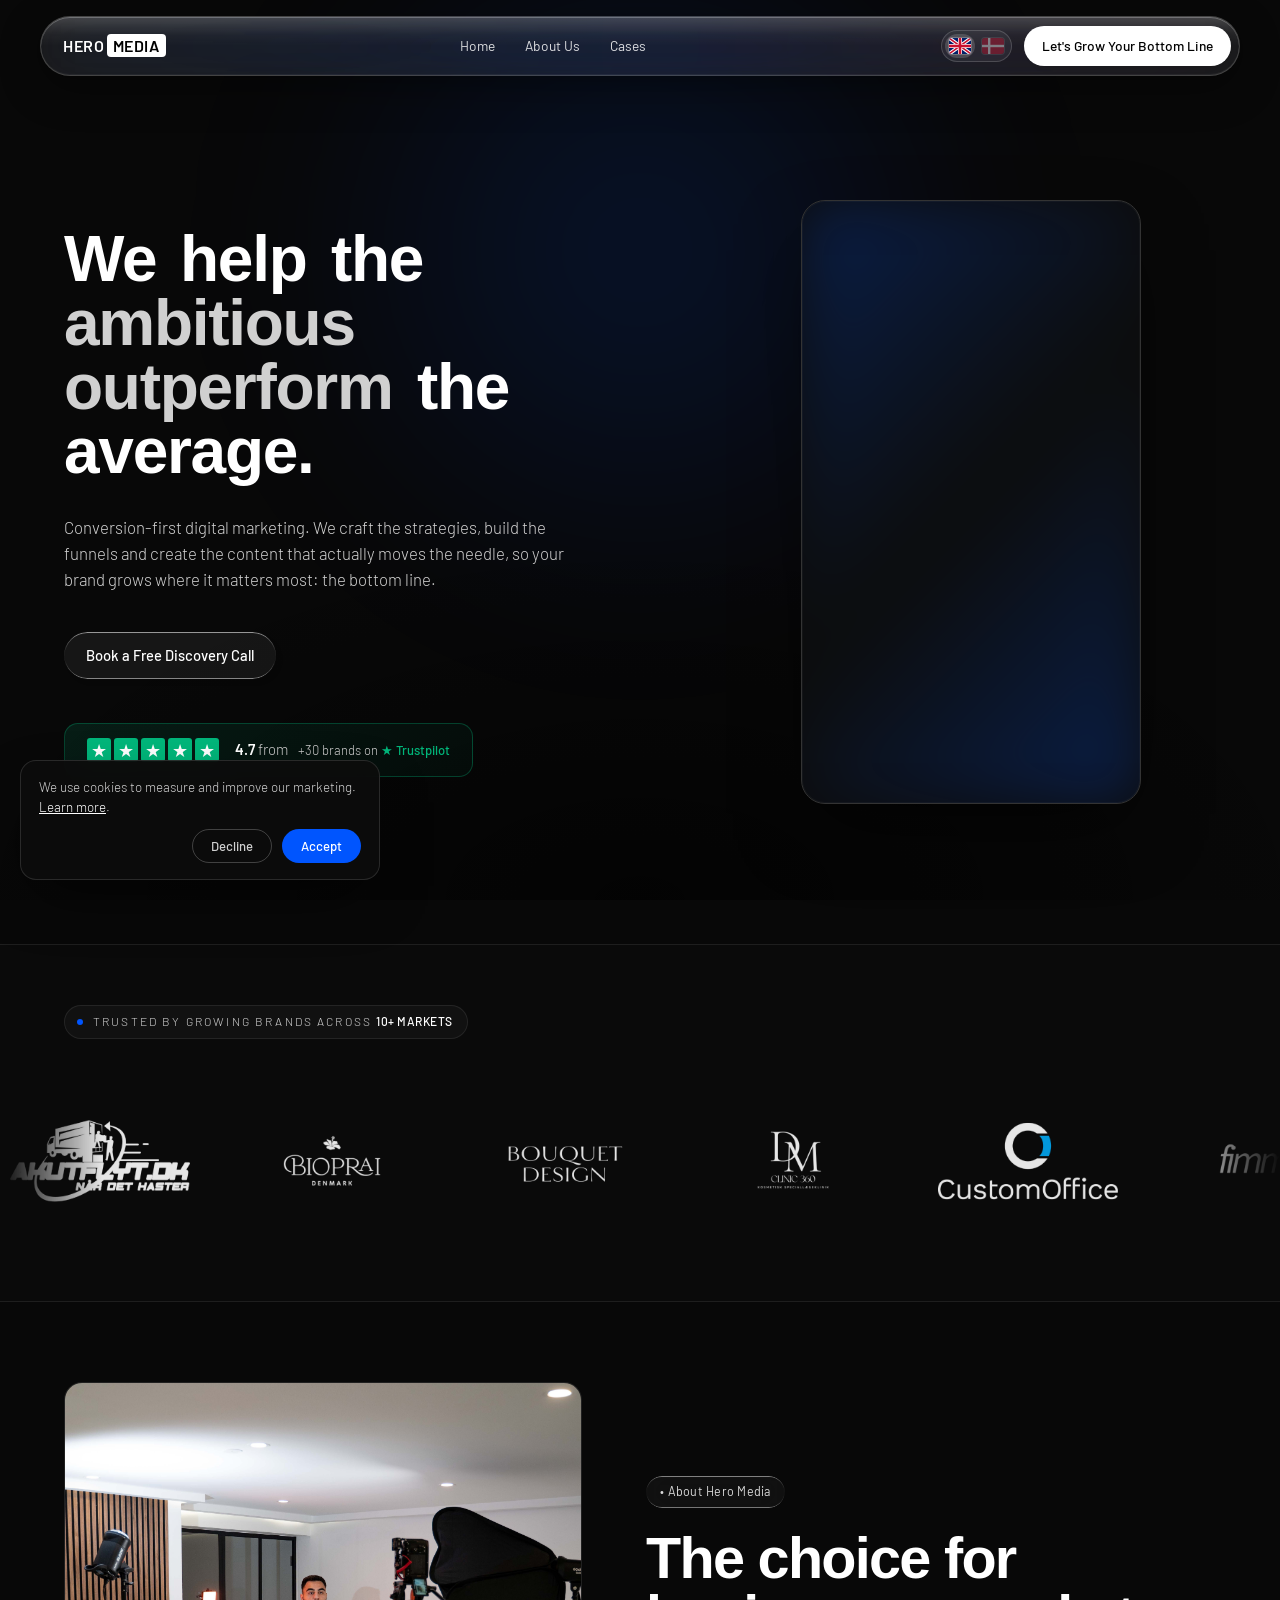
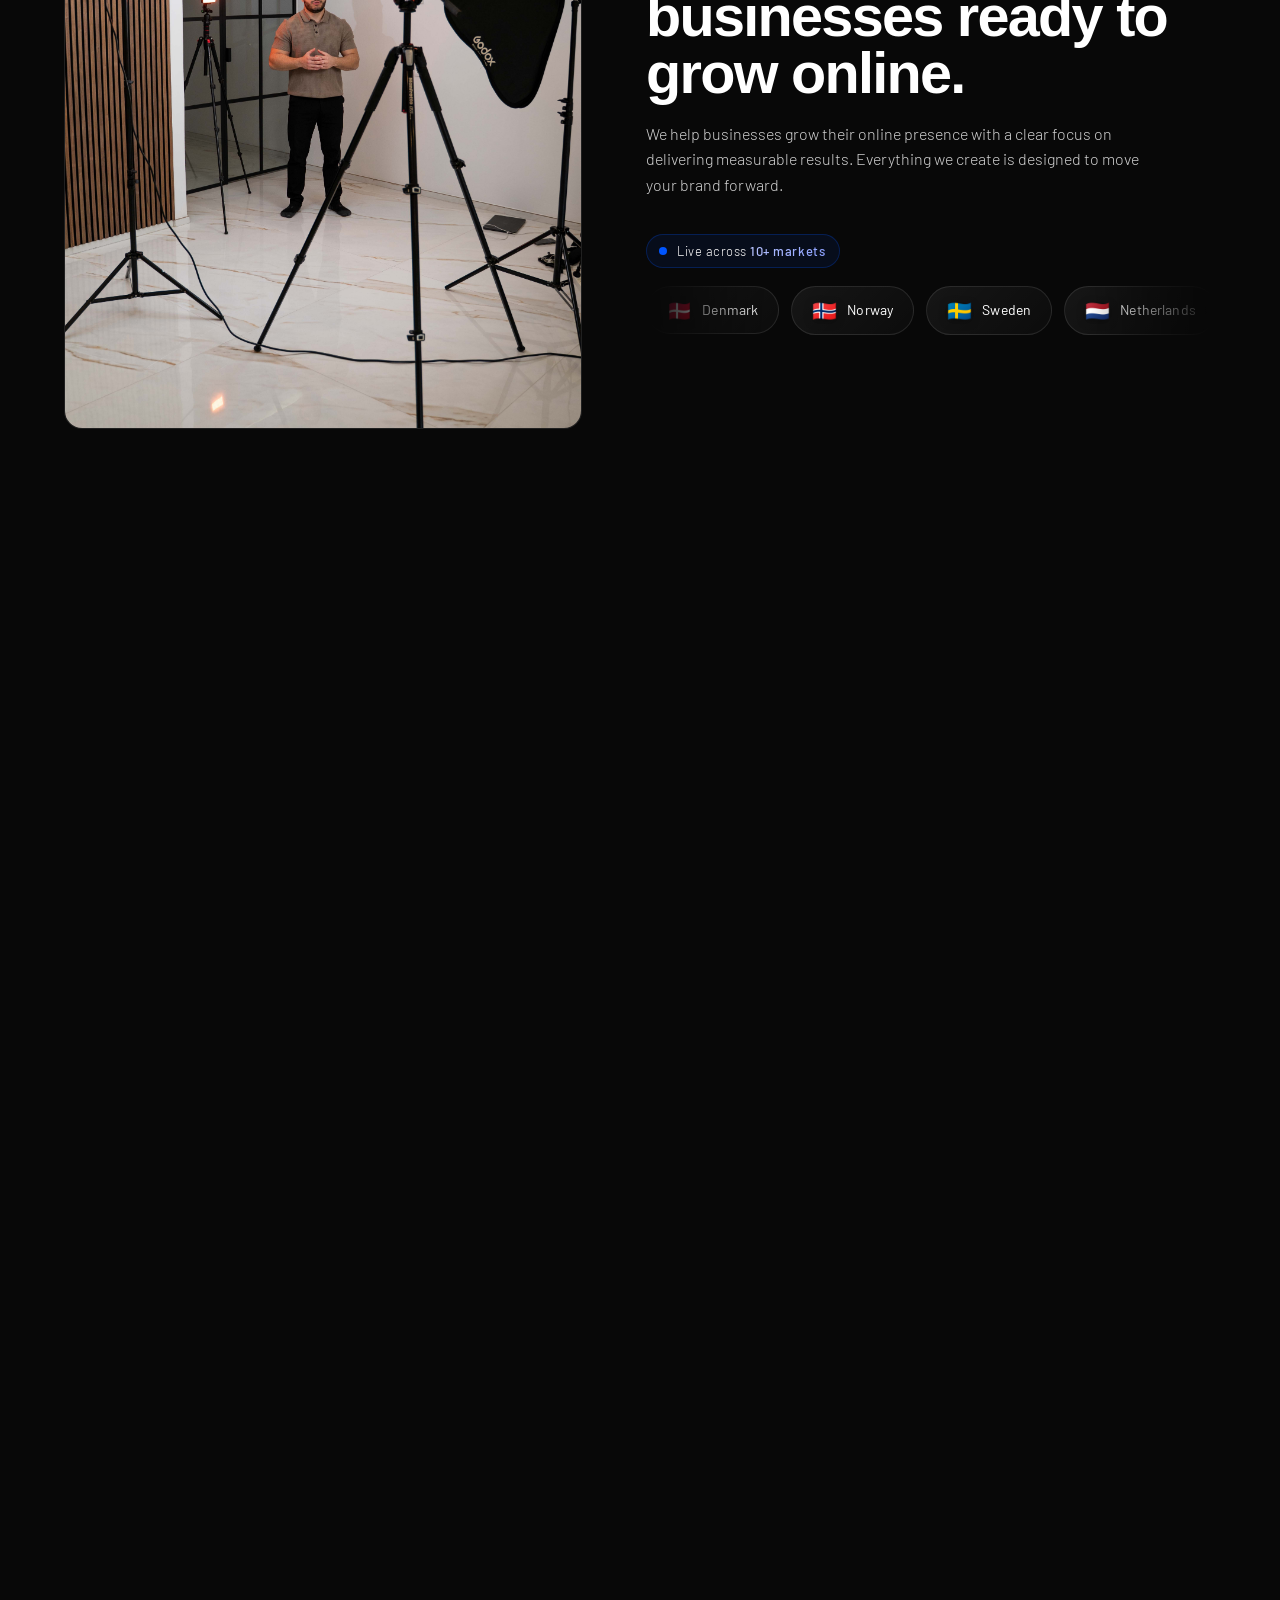
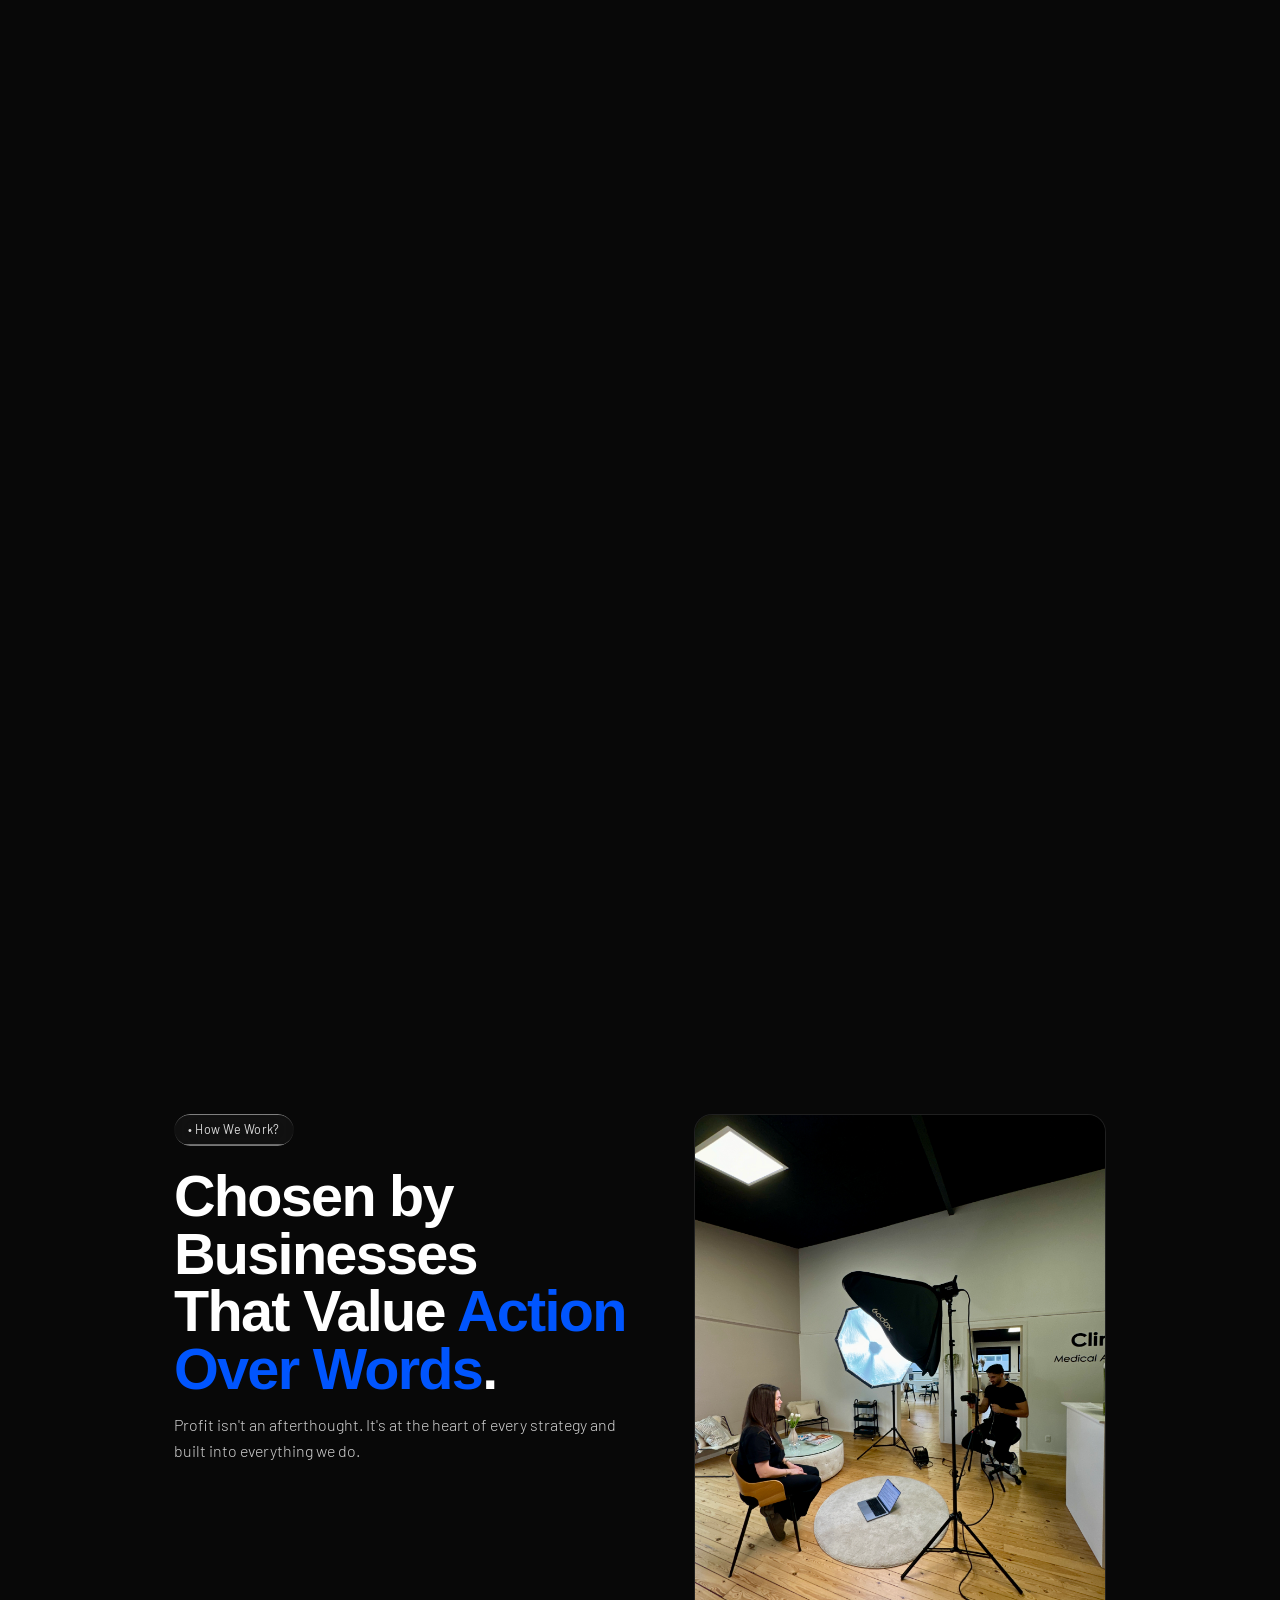
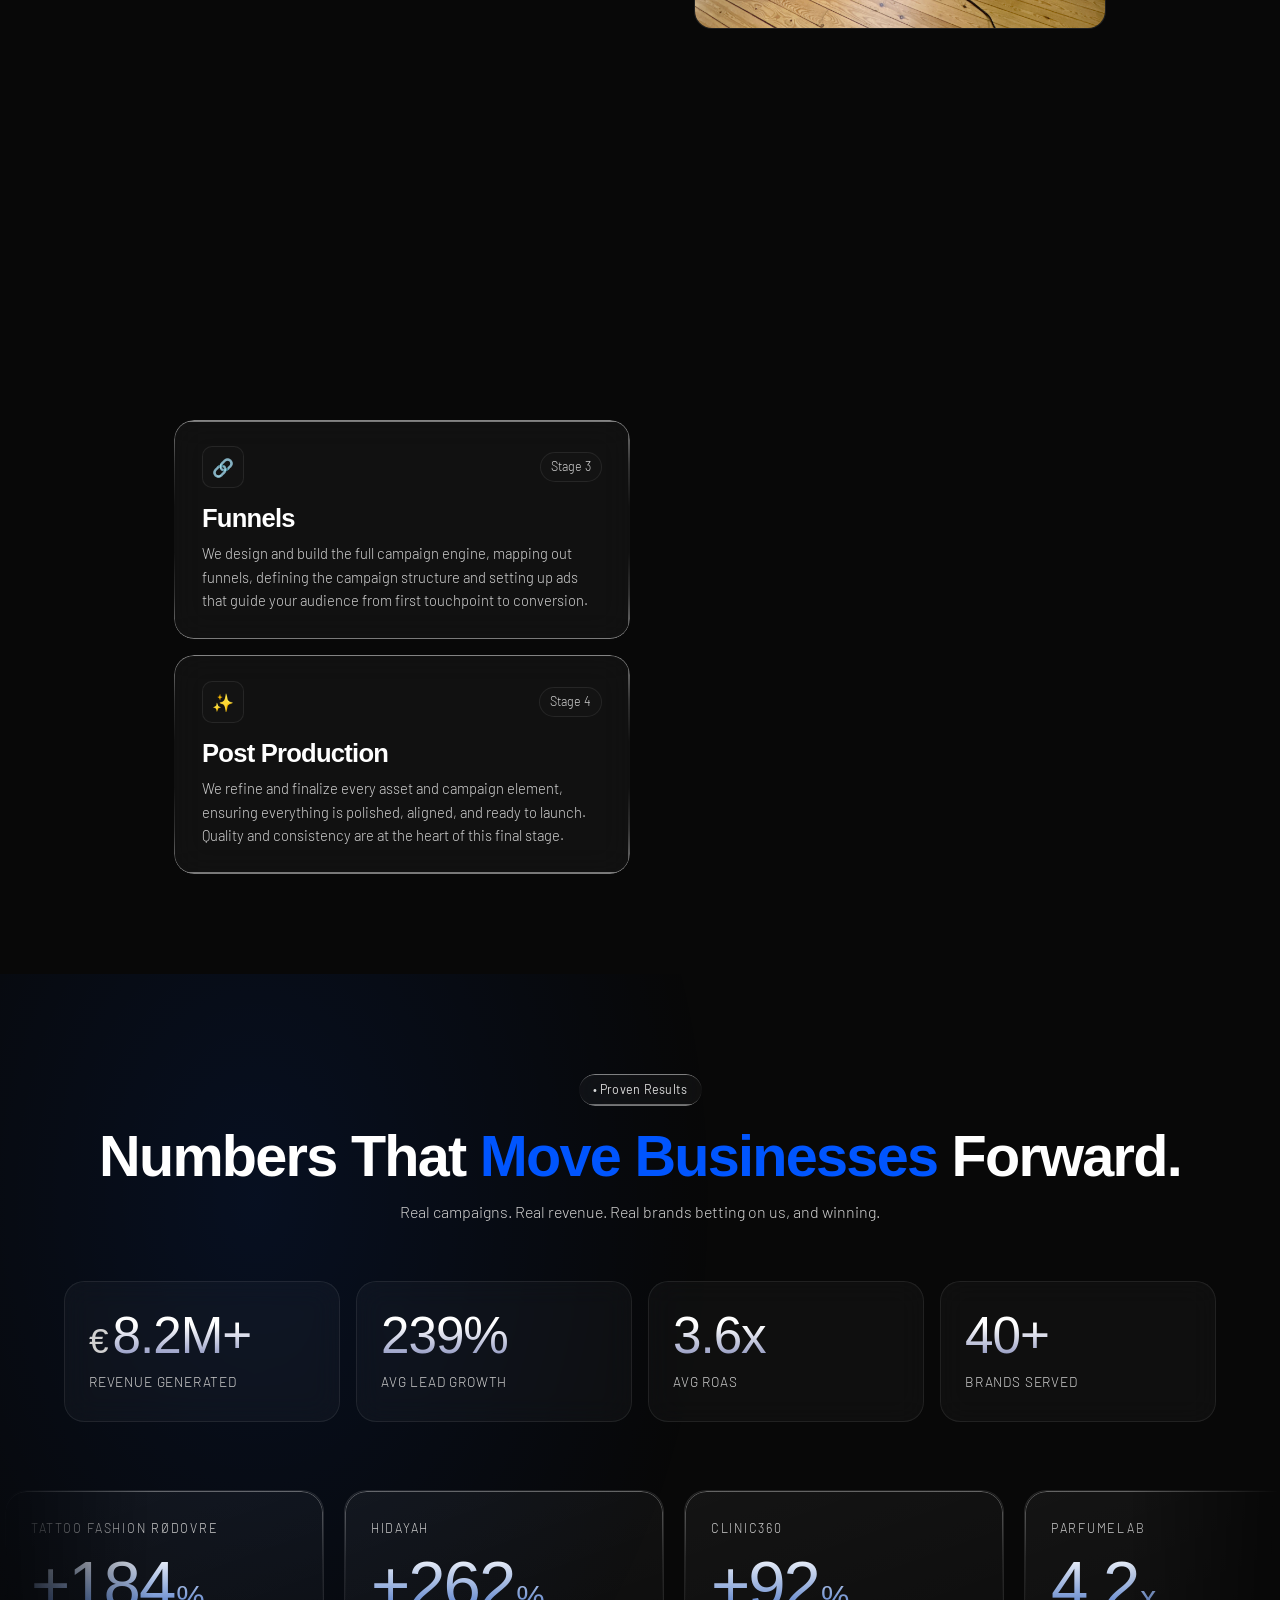
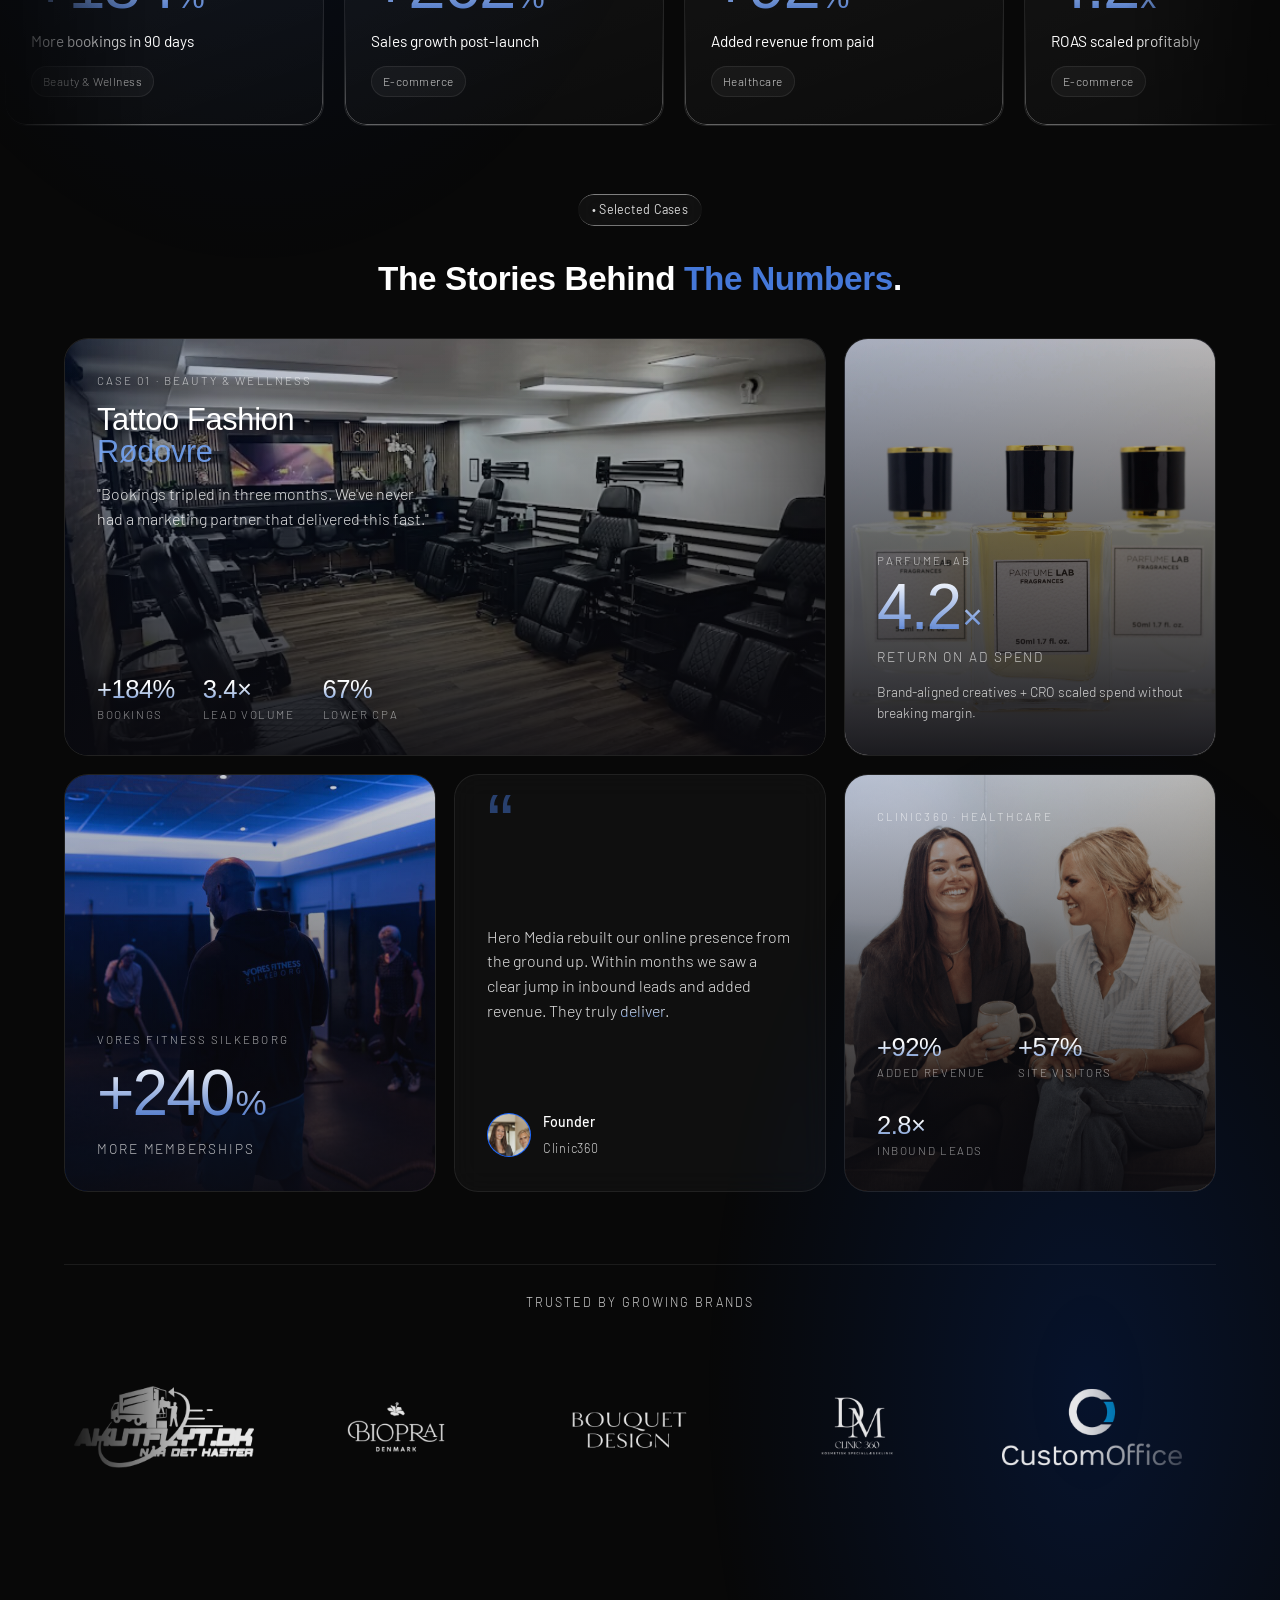
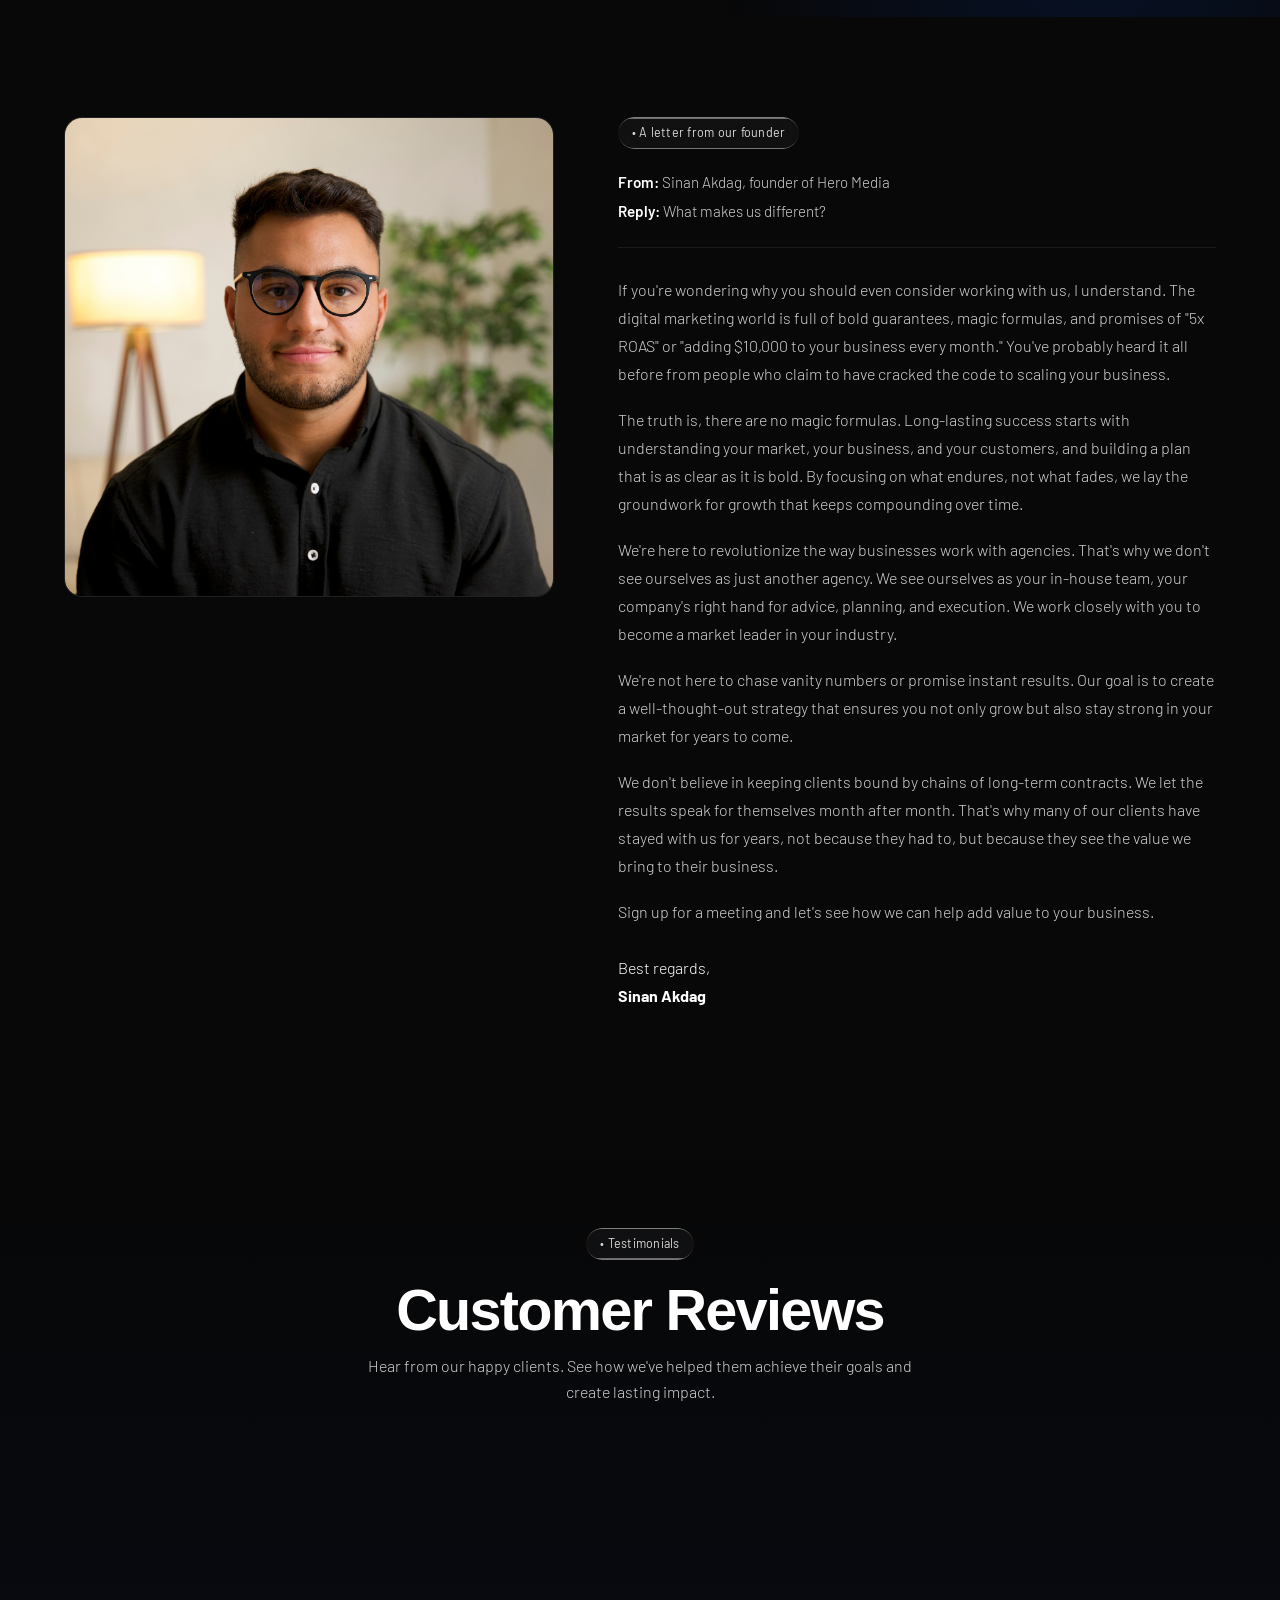
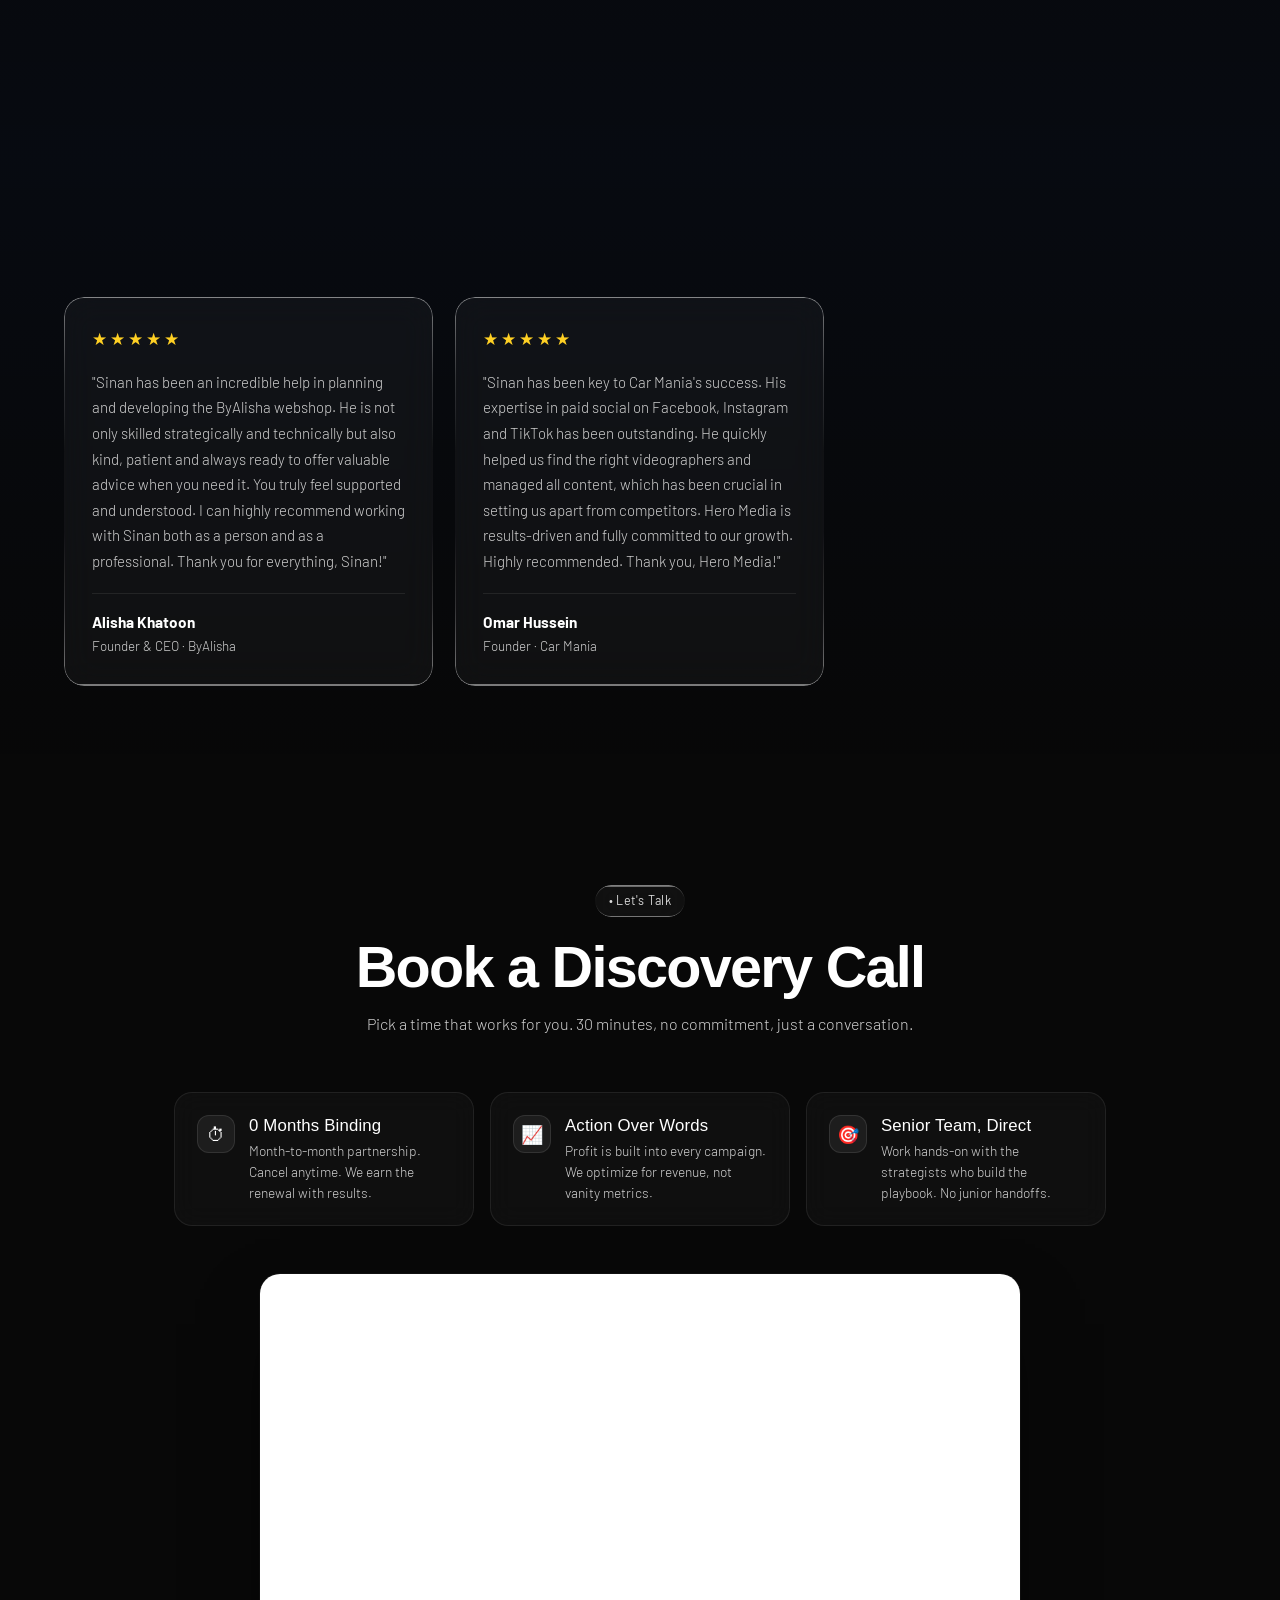
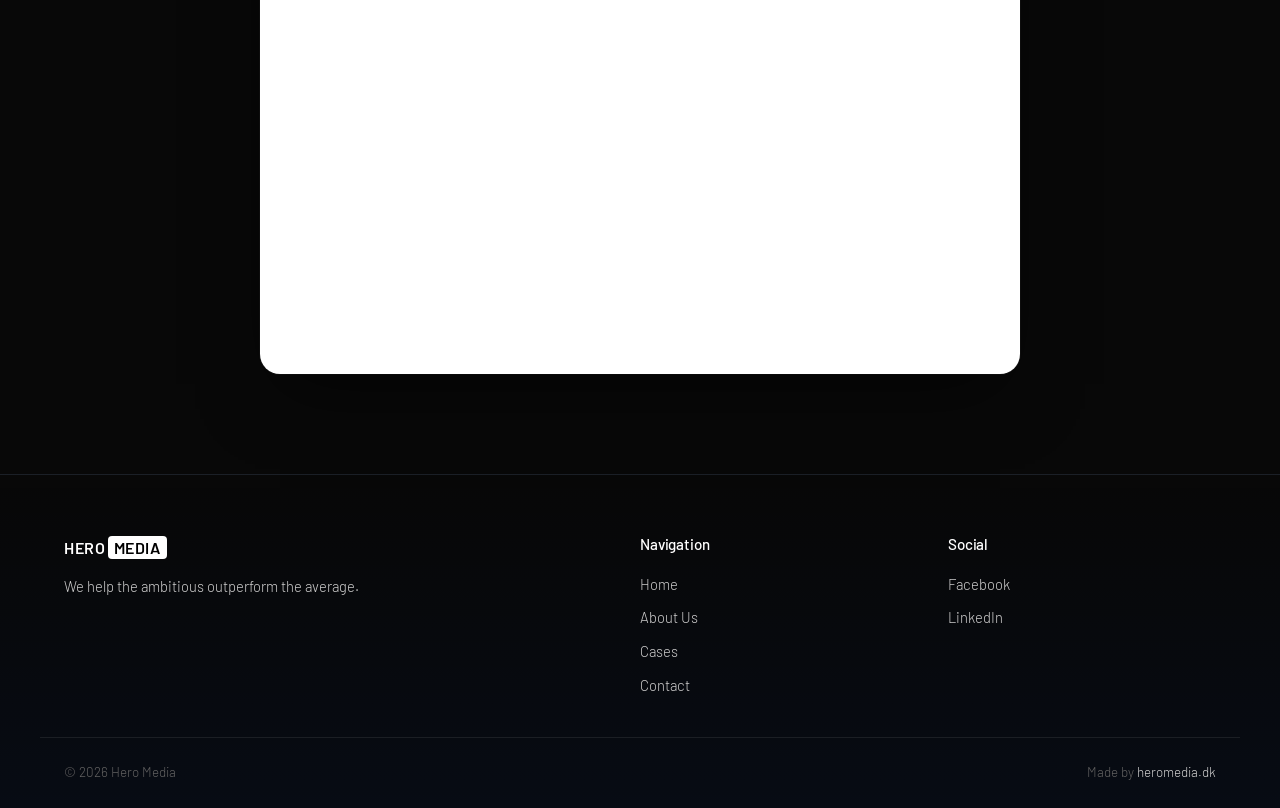
==== commit d2885d4a: "Tighten vertical spacing between sections on mobile On phones every section carried 60px padding top" ====
--- a/index.html
+++ b/index.html
@@ -64,7 +64,7 @@
   <link rel="preconnect" href="https://api.fontshare.com" />
   <link href="https://fonts.googleapis.com/css2?family=Barlow:wght@300;400;500;600&display=swap" rel="stylesheet" />
   <link href="https://api.fontshare.com/v2/css?f[]=satoshi@300,400,500,700,900&display=swap" rel="stylesheet" />
-  <link rel="stylesheet" href="style.css?v=38" />
+  <link rel="stylesheet" href="style.css?v=39" />
 
   <!-- Wistia hero video player -->
   <script src="https://fast.wistia.com/player.js" async></script>
--- a/style.css
+++ b/style.css
@@ -2464,7 +2464,7 @@
 .nav-cta-mobile { display: none; }
 
 @media (max-width: 640px) {
-  .hero { padding: 104px 0 52px; }
+  .hero { padding: 120px 0 64px; }
   .hero-grid { gap: 0; justify-items: center; }
   .hero-text { display: contents; }
 
@@ -2477,27 +2477,27 @@
     line-height: 1.1;
     letter-spacing: -0.025em;
     word-spacing: 0;
-    margin-bottom: 18px;
+    margin-bottom: 32px;
     padding-bottom: 0.08em;
   }
 
-  .hero-video-wrap { order: 2; width: 100%; margin-bottom: 22px; }
-  .hero-video-frame { max-width: 210px; margin: 0 auto; border-radius: 20px; }
+  .hero-video-wrap { order: 2; width: 100%; margin-bottom: 36px; }
+  .hero-video-frame { max-width: 220px; margin: 0 auto; border-radius: 20px; }
 
   .hero-sub { display: none; }
   .hero-sub-mobile {
     order: 3;
     display: flex;
     flex-direction: column;
-    gap: 6px;
+    gap: 14px;
     text-align: center;
     max-width: 34ch;
-    margin: 0 auto 20px;
+    margin: 0 auto 32px;
   }
-  .hero-sub-mobile p { margin: 0; color: var(--text-muted); font-size: 0.97rem; line-height: 1.45; }
+  .hero-sub-mobile p { margin: 0; color: var(--text-muted); font-size: 1rem; line-height: 1.5; }
   .hero-sub-mobile p:last-child { color: var(--text); font-weight: 500; }
 
-  .hero-cta { order: 4; width: 100%; justify-content: center; margin-bottom: 18px; }
+  .hero-cta { order: 4; width: 100%; justify-content: center; margin-bottom: 26px; }
   .hero-cta .btn { width: 100%; padding: 15px 22px; font-size: 0.98rem; }
 
   .trust-badge { order: 5; align-self: center; }
@@ -2514,6 +2514,40 @@
   }
   .nav-cta-mobile::before, .nav-cta-mobile::after { display: none; }
   .nav-links.open .lang-switch-menu { display: inline-flex; align-self: flex-start; margin-top: 4px; }
+}
+
+/* ============== MOBILE VERTICAL RHYTHM (after all section rules) ==============
+   On phones the section paddings (60px + 60px) plus the 56px section-head
+   margins left 110-160px of dead space between every block. One consistent
+   rhythm instead: ~44px section padding, ~32px under headings. Runs last so
+   it beats the per-section media queries above. */
+@media (max-width: 640px) {
+  .hero { padding-bottom: 48px; }
+  .brand-marquee-section { padding: 36px 0 32px; }
+  .brand-head { margin-bottom: 22px; }
+
+  .about, .cases, .process, .letter, .reviews, .contact,
+  .results-showcase { padding: 44px 0; }
+  .about-framer { padding: 48px 0 44px; }
+  .footer { padding: 40px 0 20px; }
+
+  .section-head,
+  .results-showcase .section-head { margin-bottom: 32px; }
+  .section-head h2 { margin-bottom: 10px; }
+  .about-text h2, .letter-text h2 { margin-bottom: 14px; }
+  .process-left { gap: 28px; }
+
+  .framer-tag { margin-bottom: 28px; }
+  .framer-grid { padding-bottom: 32px; }
+  .framer-stats { margin-top: 24px; gap: 18px; }
+  .framer-meta { margin-top: 20px; }
+
+  .results-aggregate { margin-bottom: 32px; }
+  .results-bento { margin-bottom: 36px; }
+  .results-bento-head { margin-bottom: 20px; }
+
+  .letter-text p:last-child { margin-bottom: 0; }
+  .footer-inner { gap: 24px; margin-bottom: 28px; }
 }
 
 /* ============== COOKIE CONSENT BANNER ============== */
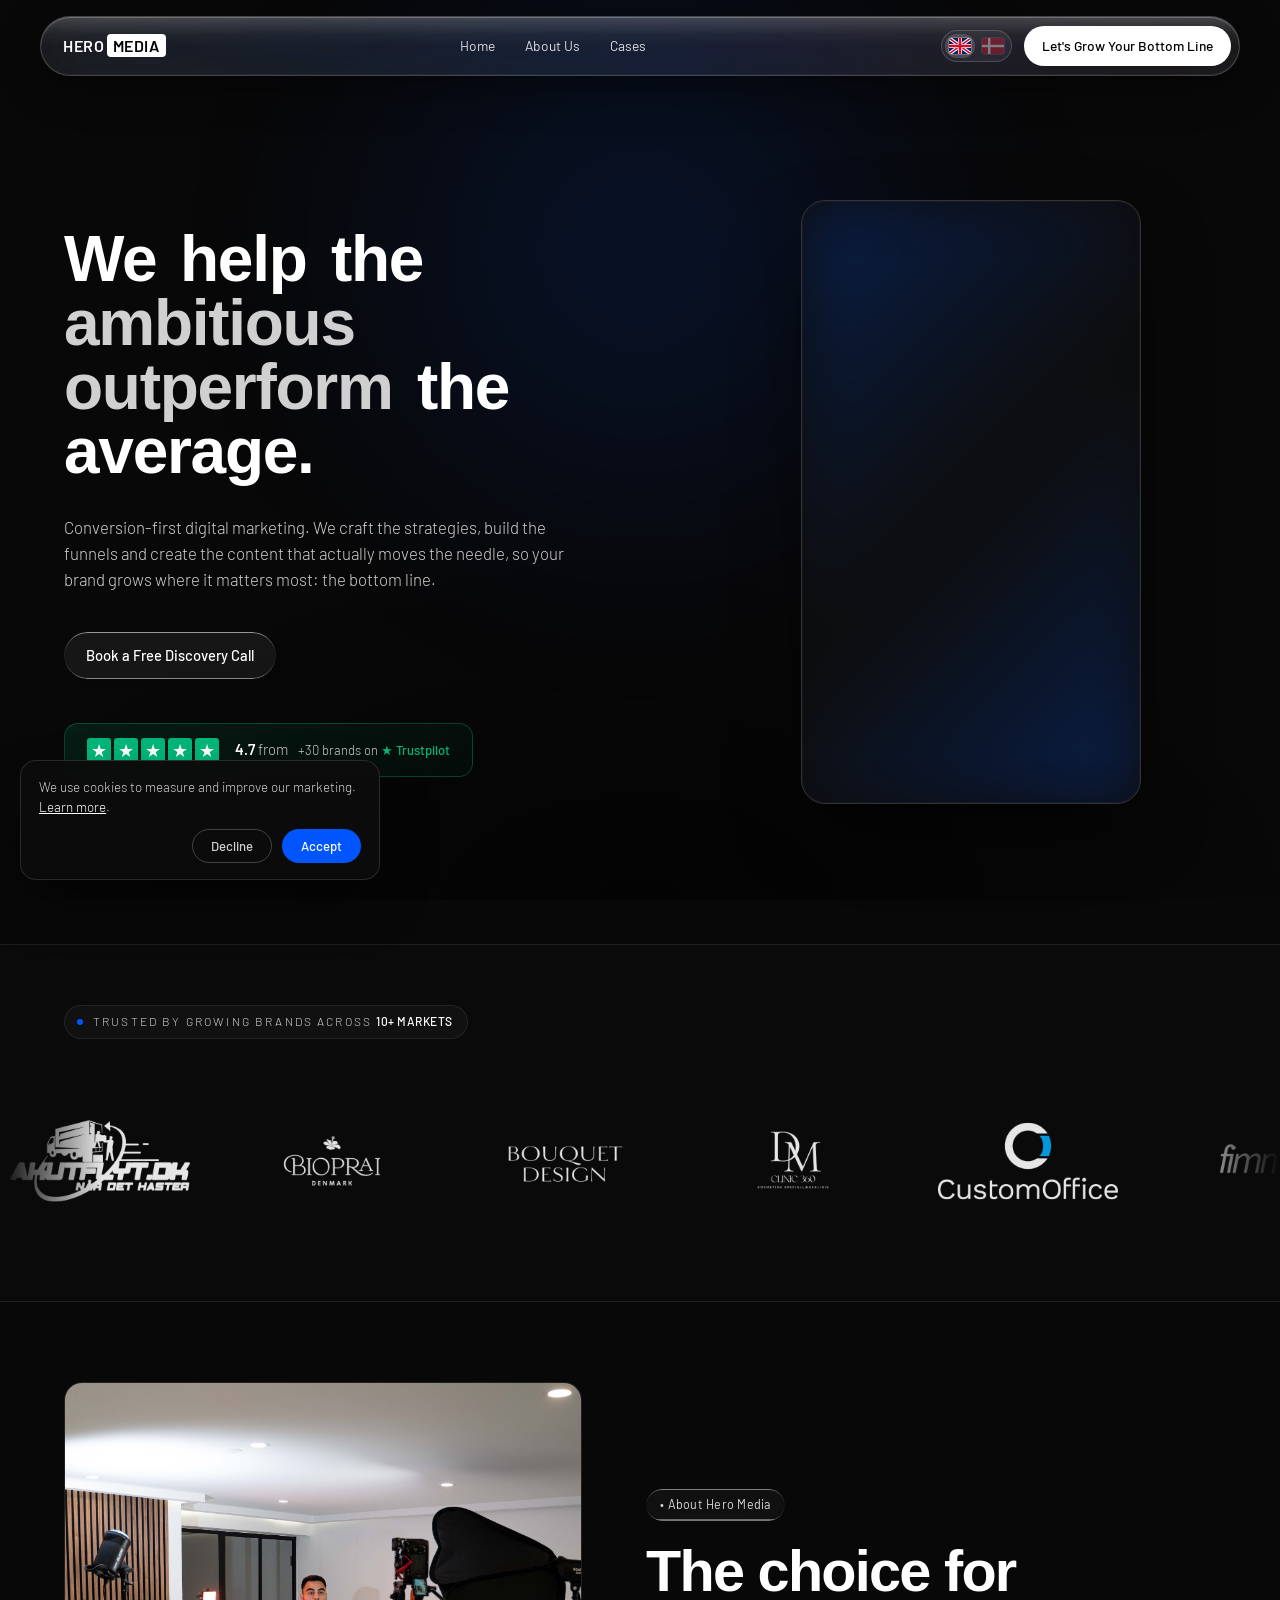
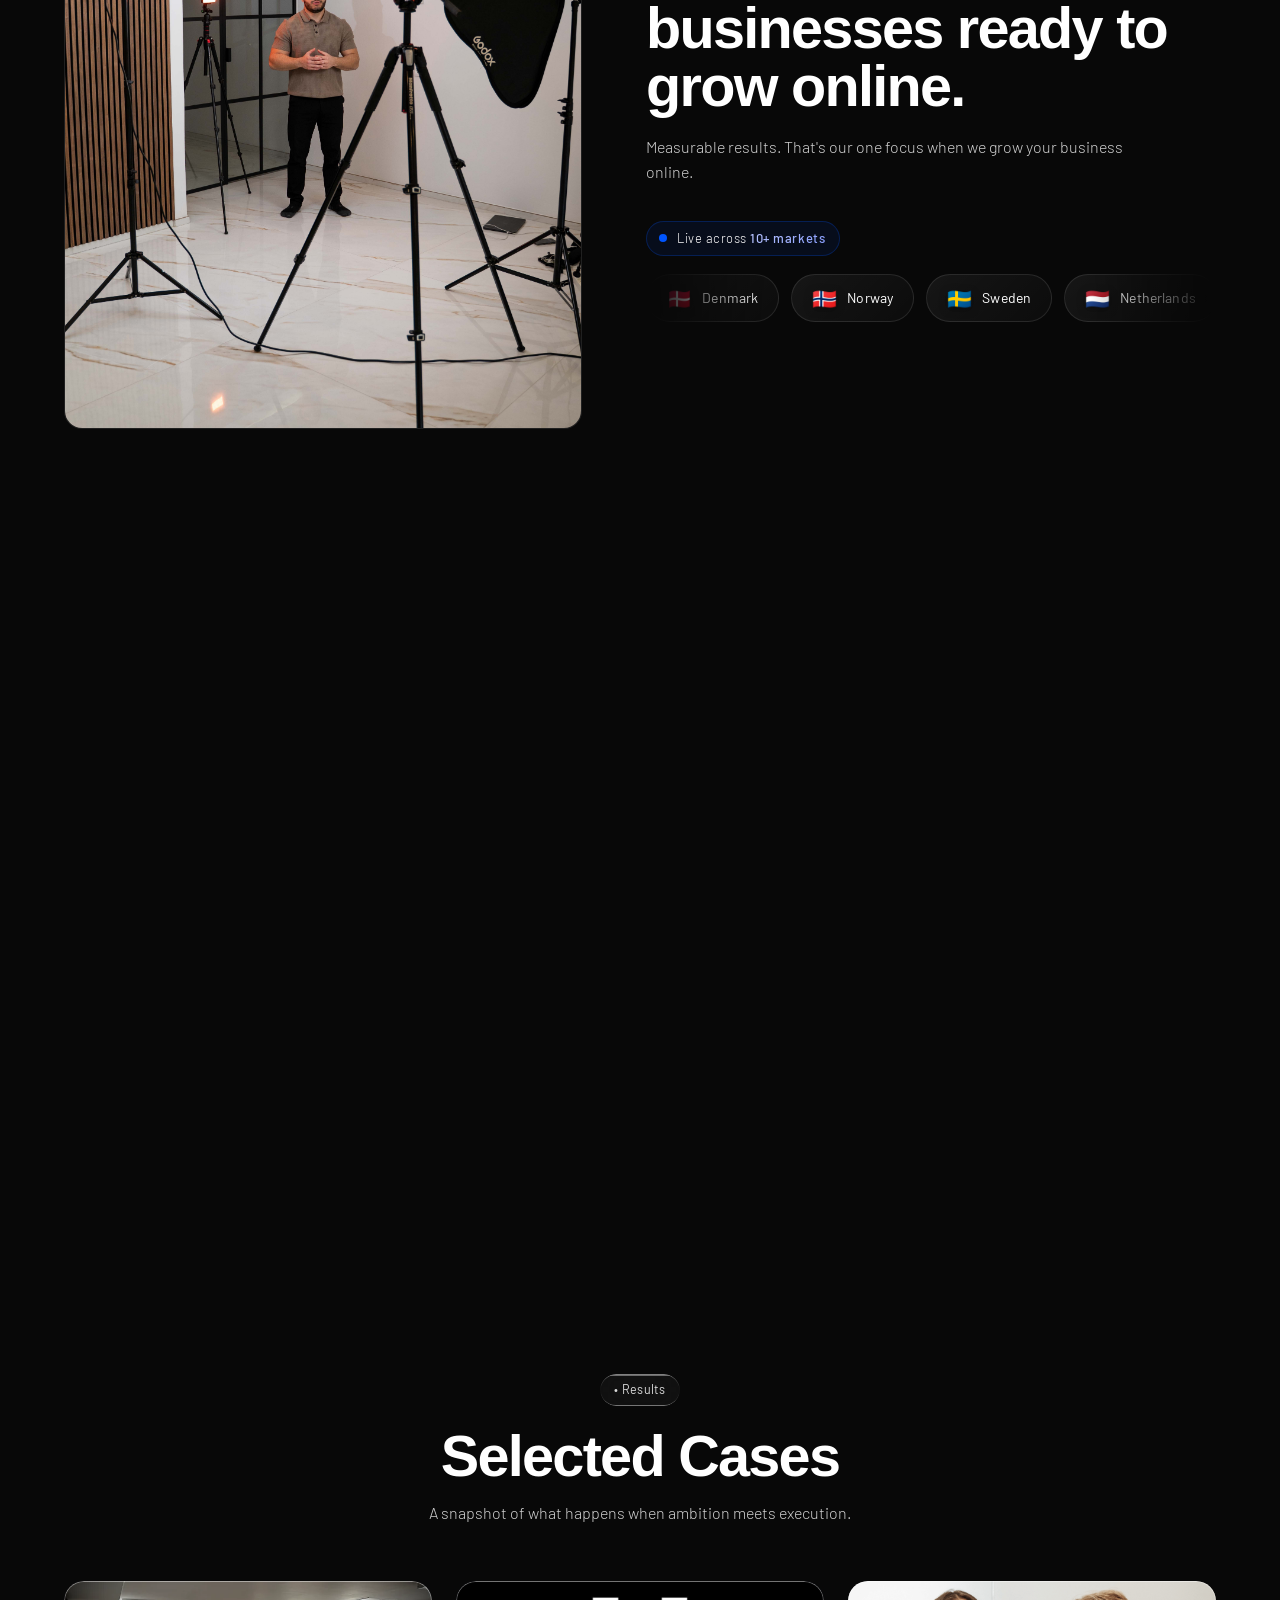
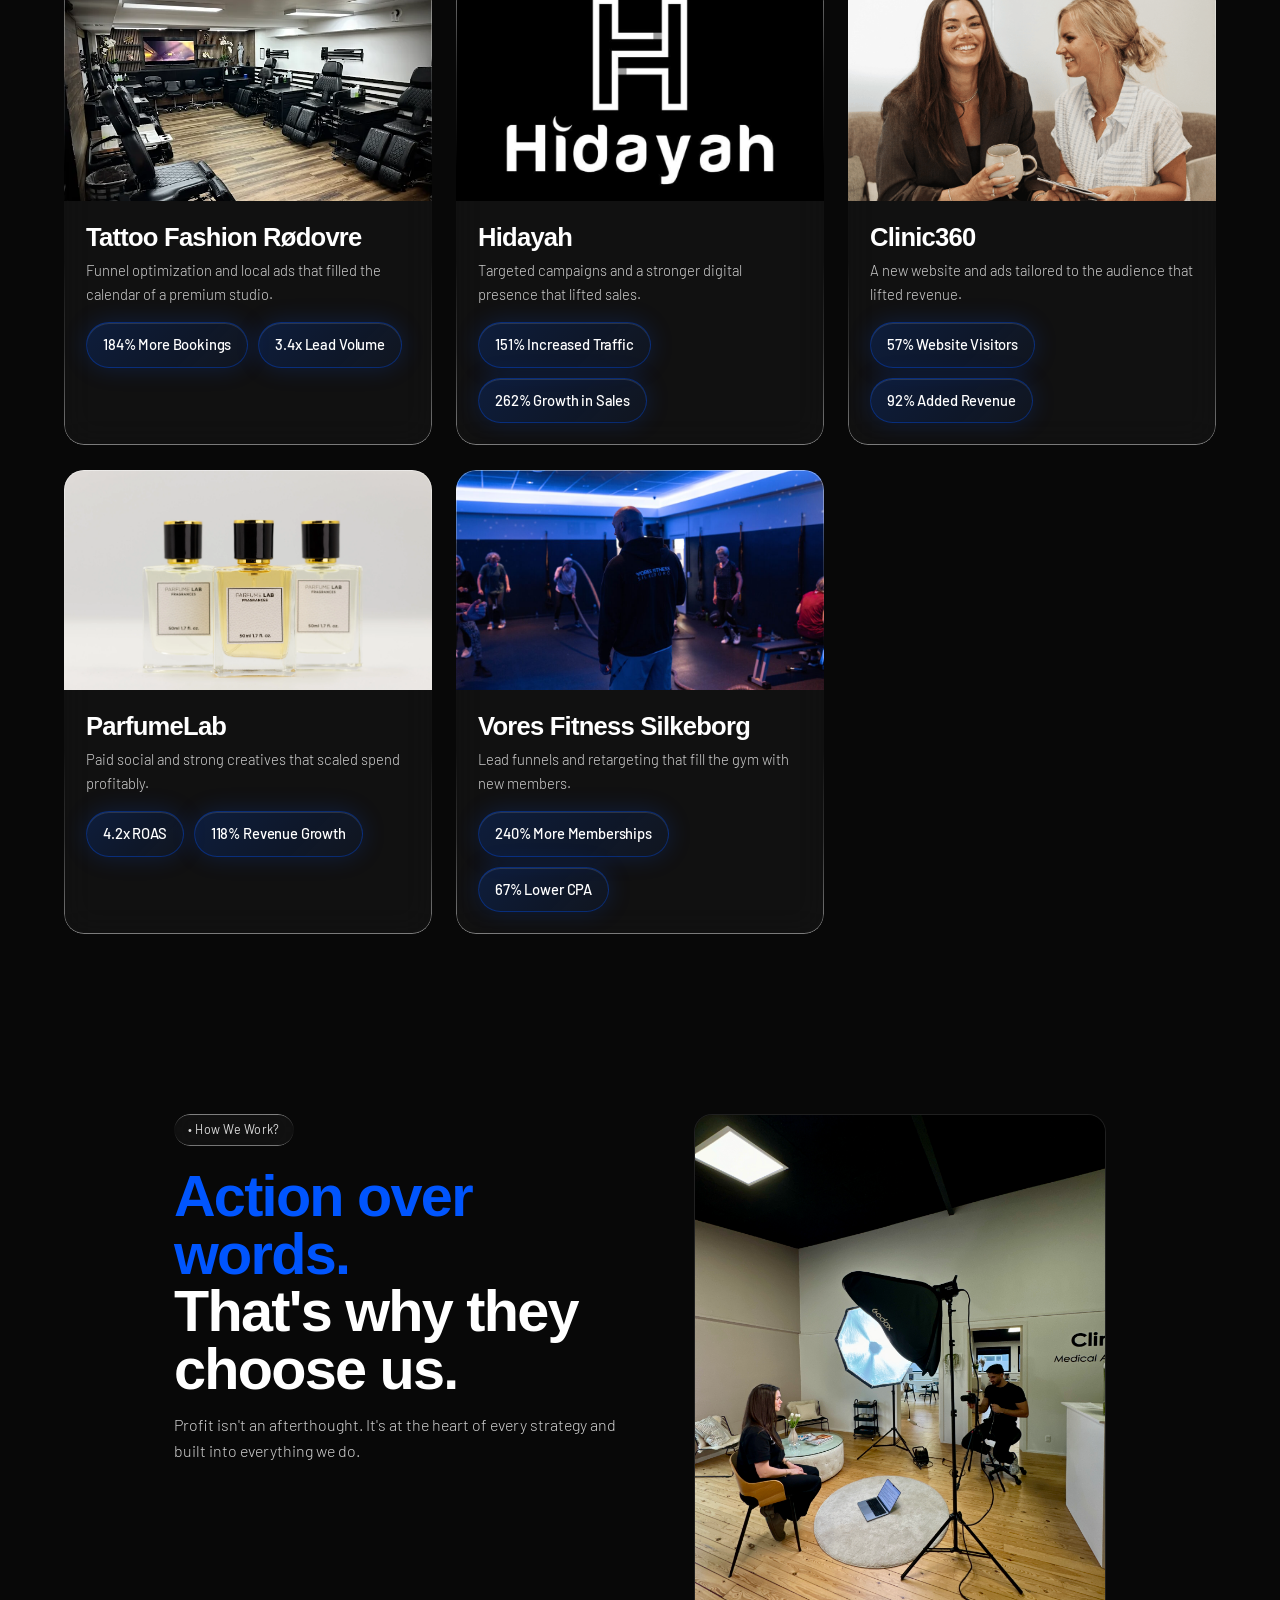
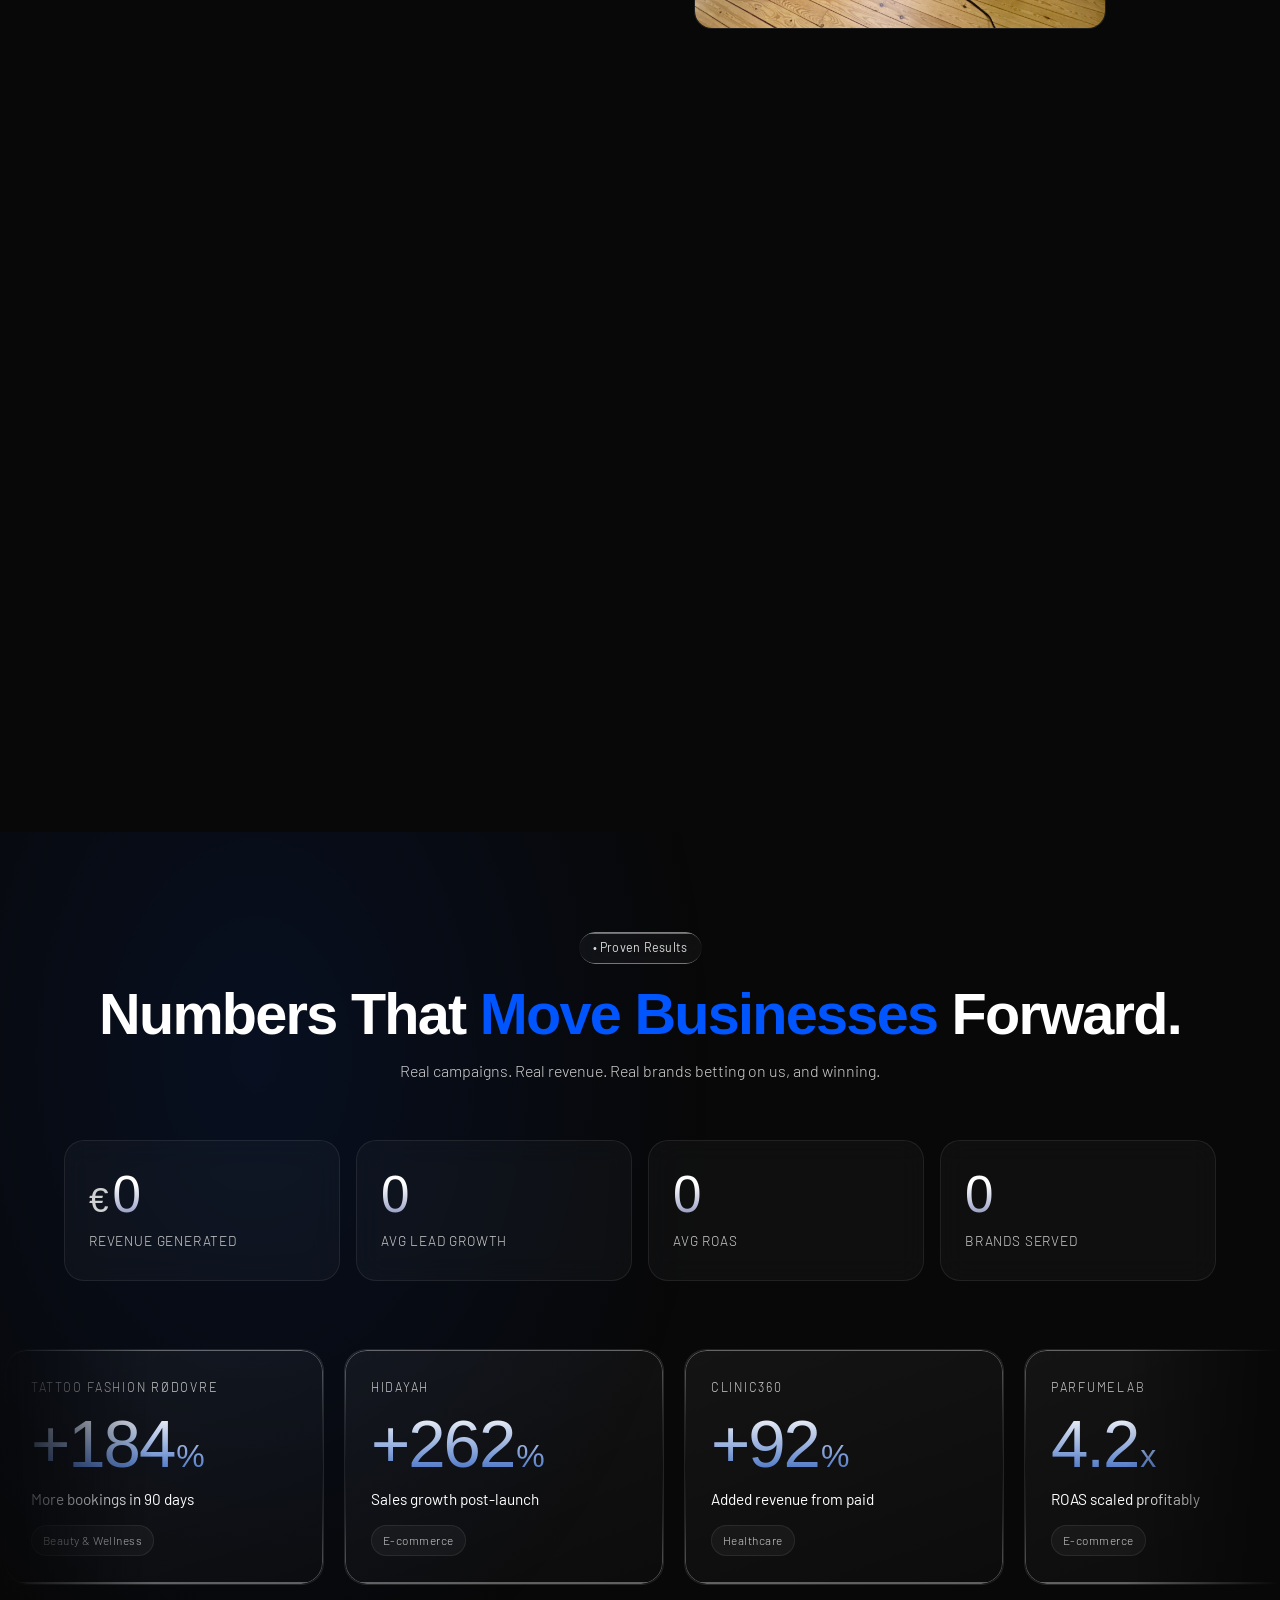
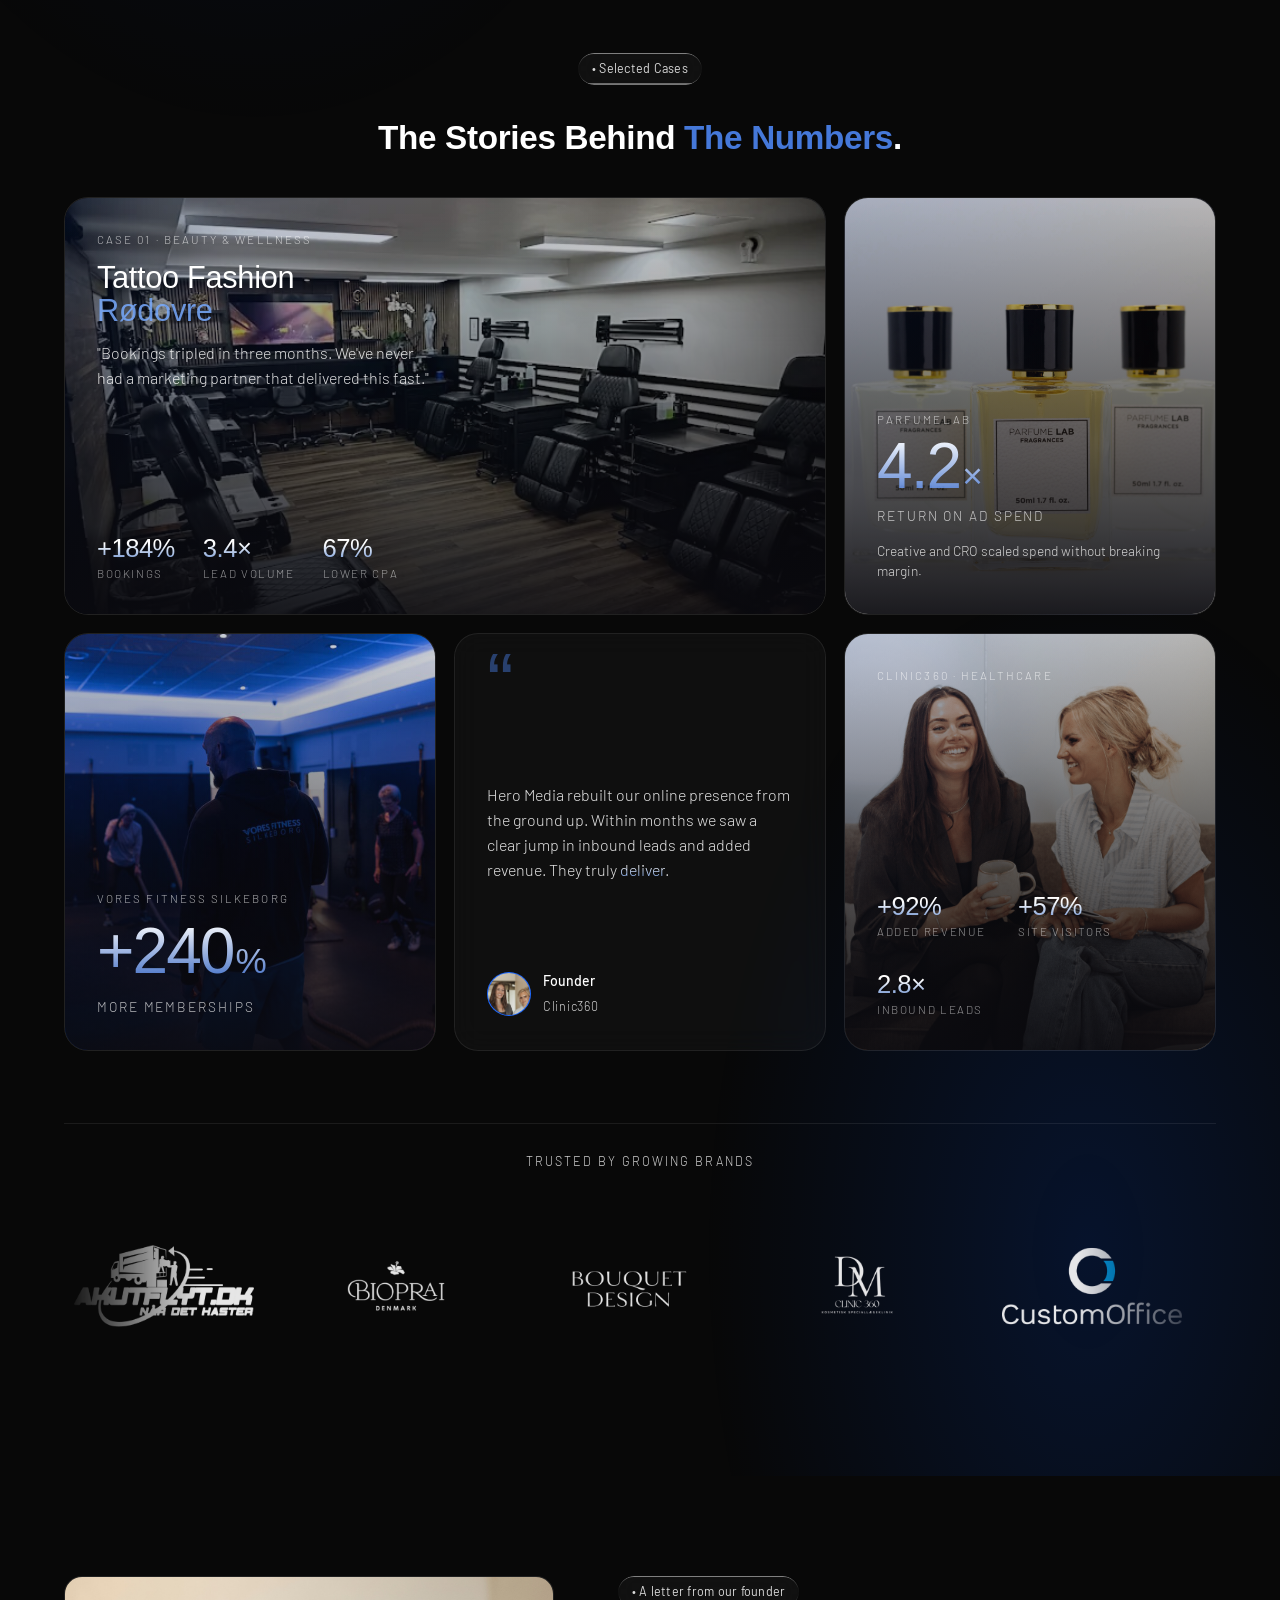
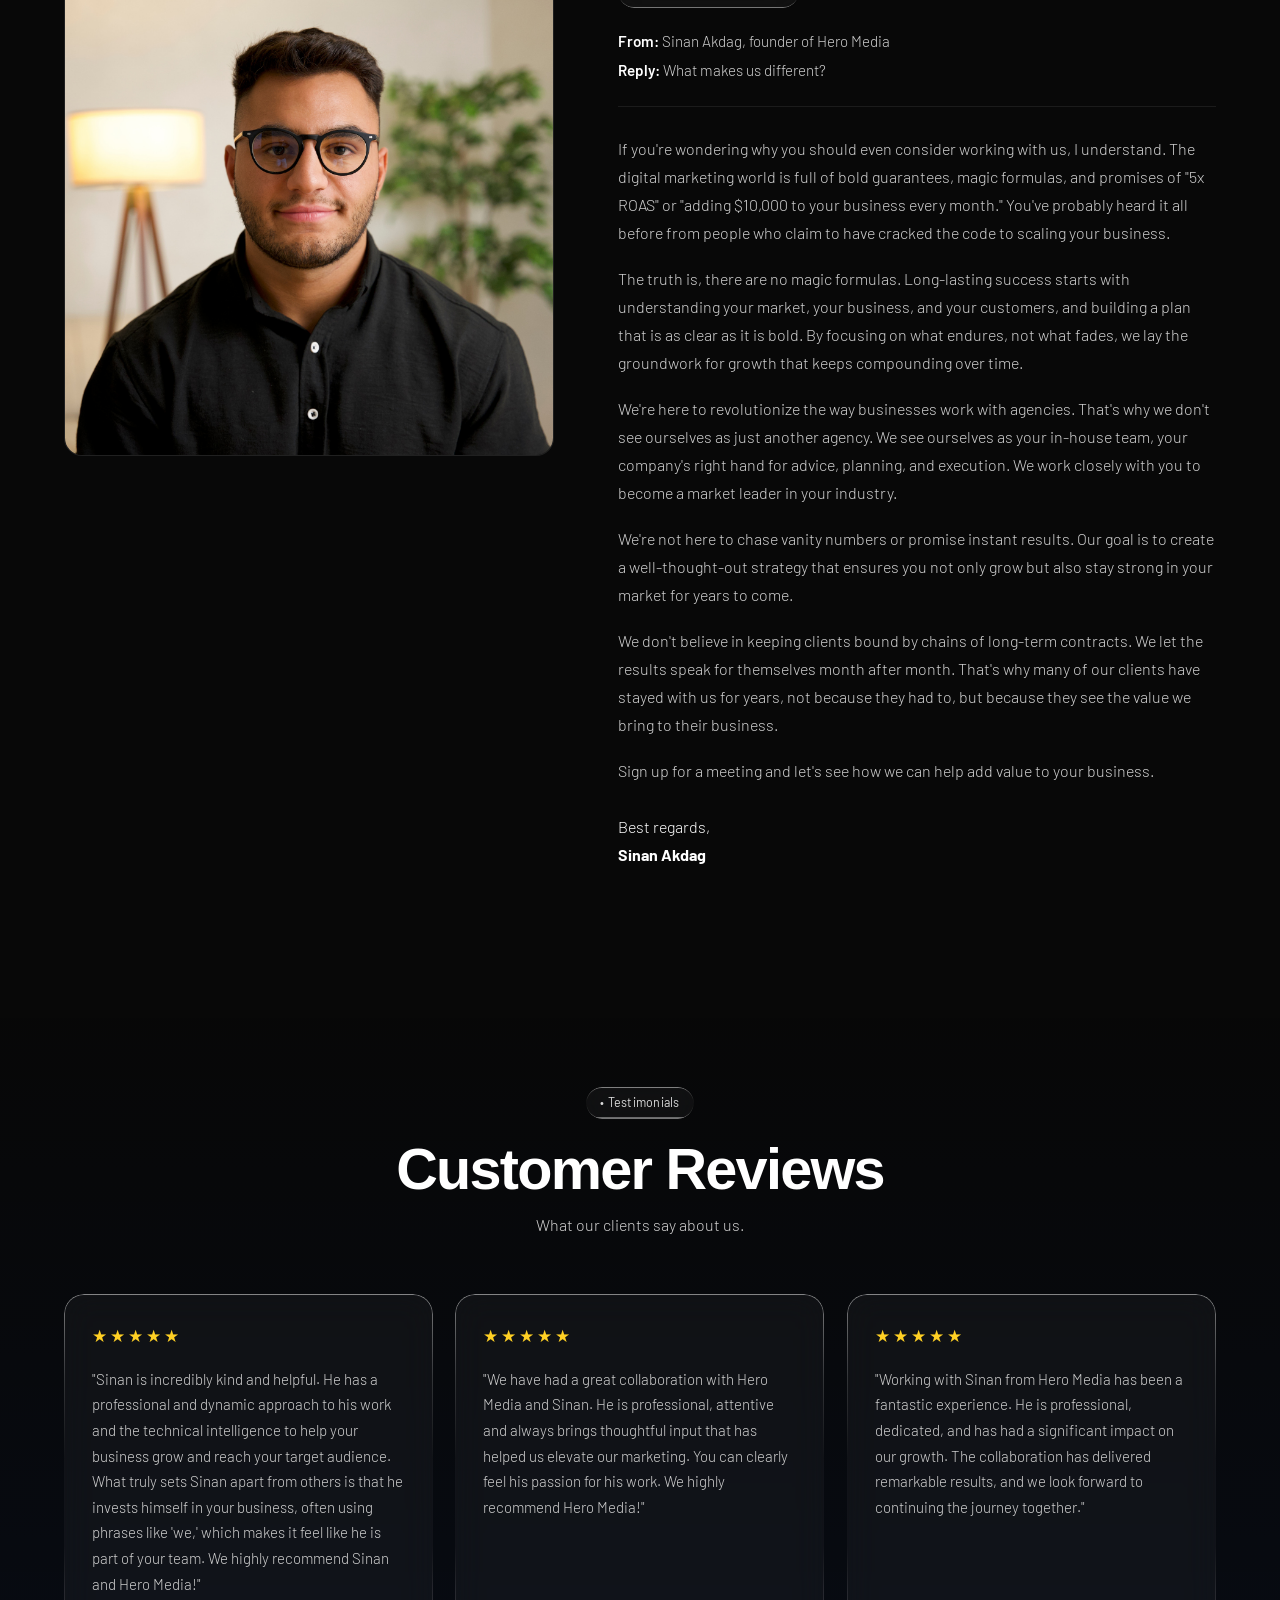
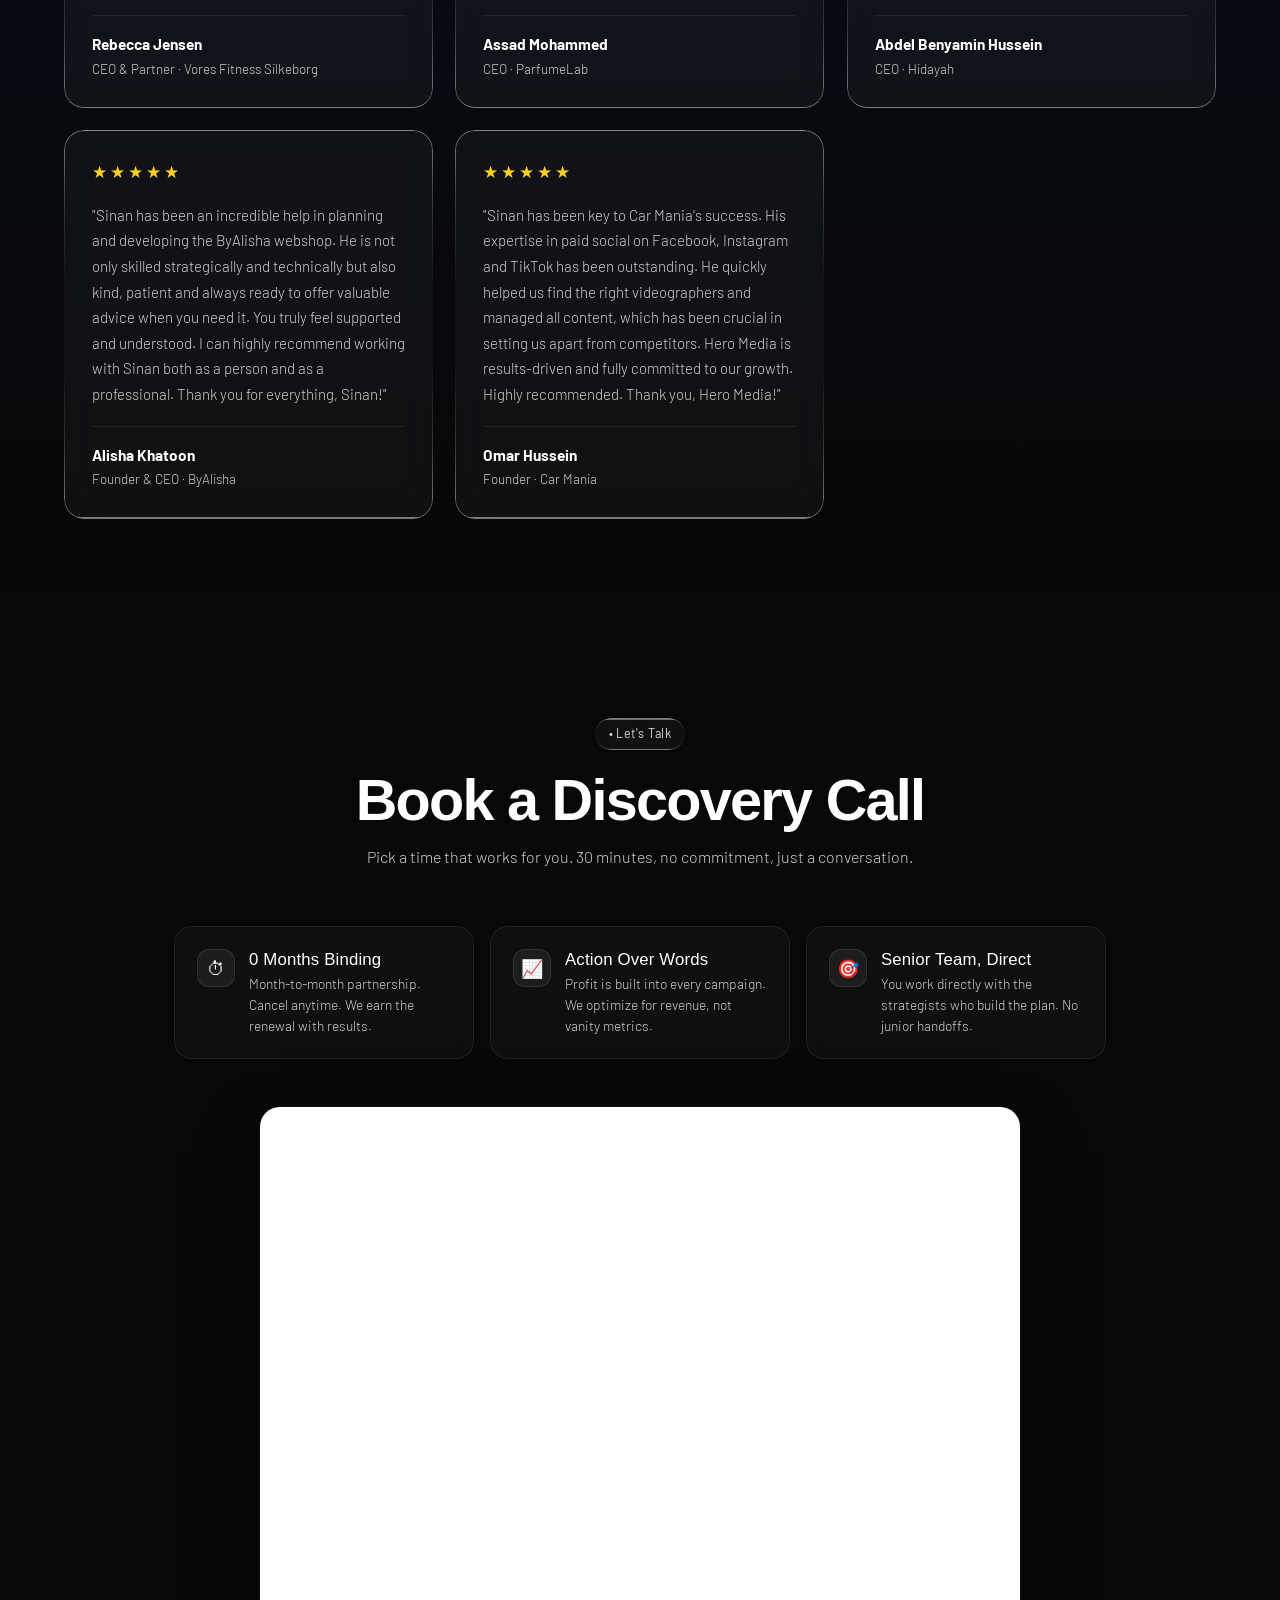
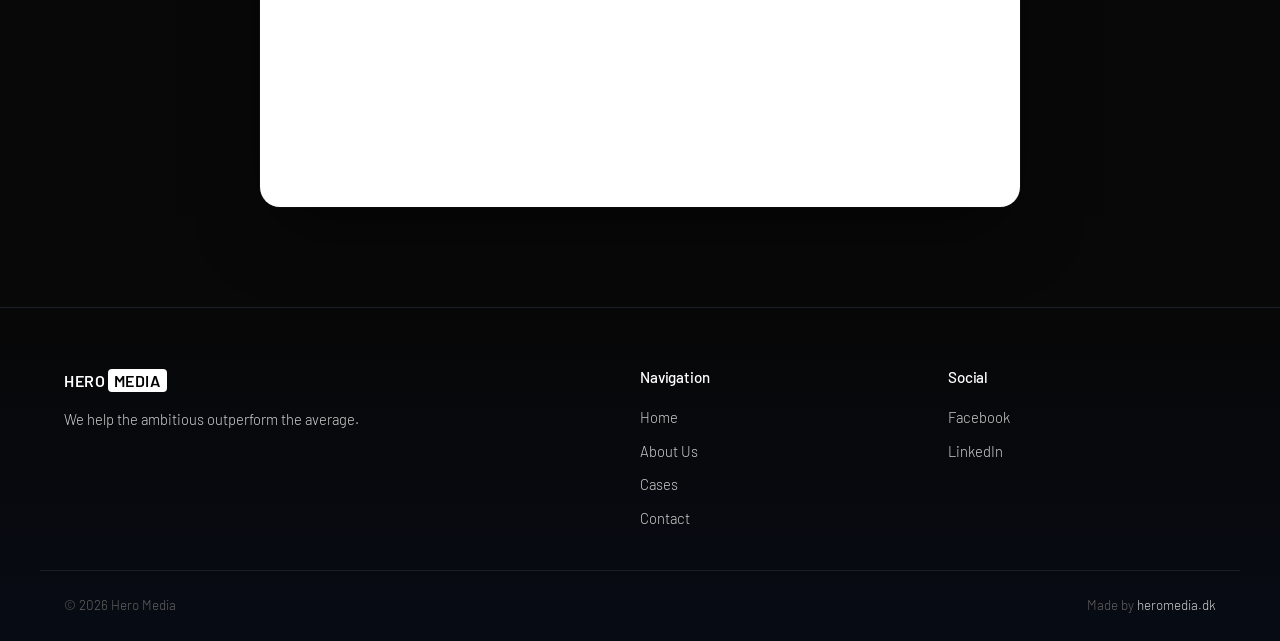
==== commit 897aea27: "Remove the hero video float and fit the copy to the mobile column Drop the 6s floating animation on " ====
--- a/index.html
+++ b/index.html
@@ -64,7 +64,7 @@
   <link rel="preconnect" href="https://api.fontshare.com" />
   <link href="https://fonts.googleapis.com/css2?family=Barlow:wght@300;400;500;600&display=swap" rel="stylesheet" />
   <link href="https://api.fontshare.com/v2/css?f[]=satoshi@300,400,500,700,900&display=swap" rel="stylesheet" />
-  <link rel="stylesheet" href="style.css?v=39" />
+  <link rel="stylesheet" href="style.css?v=40" />
 
   <!-- Wistia hero video player -->
   <script src="https://fast.wistia.com/player.js" async></script>
@@ -153,8 +153,8 @@
           Conversion-first digital marketing. We craft the strategies, build the funnels and create the content that actually moves the needle, so your brand grows where it matters most: the bottom line.
         </p>
         <div class="hero-sub-mobile">
-          <p data-i18n="hero.sub.m1">Strategy, content, funnels, ads and media buying.</p>
-          <p data-i18n="hero.sub.m2">Conversion-first marketing that moves the bottom line.</p>
+          <p data-i18n="hero.sub.m1">Strategy, content, funnels and ads.</p>
+          <p data-i18n="hero.sub.m2">Marketing that moves the bottom line.</p>
         </div>
         <div class="hero-cta">
           <a href="#contact" class="btn btn-primary" data-i18n="hero.cta">Book a Free Discovery Call</a>
@@ -233,7 +233,7 @@
         <span class="section-tag" data-i18n="about.tag">• About Hero Media</span>
         <h2 data-i18n="about.title">The choice for businesses ready to grow online.</h2>
         <p data-i18n="about.body">
-          We help businesses grow their online presence with a clear focus on delivering measurable results. Everything we create is designed to move your brand forward.
+          Measurable results. That's our one focus when we grow your business online.
         </p>
         <div class="markets">
           <div class="markets-head">
@@ -275,12 +275,12 @@
     <div class="framer-bg-glow"></div>
     <div class="container">
       <h2 class="framer-heading">
-        <span data-i18n="framer.heading.lead">We help brands turn ad spend into growth that</span>
+        <span data-i18n="framer.heading.lead">We turn ad spend into growth that</span>
         <span class="framer-rotator">
-          <span class="framer-rotator-word is-active" data-i18n="framer.rotator.1">stands out.</span>
-          <span class="framer-rotator-word" data-i18n="framer.rotator.2">scales fast.</span>
+          <span class="framer-rotator-word is-active" data-i18n="framer.rotator.1">converts.</span>
+          <span class="framer-rotator-word" data-i18n="framer.rotator.2">scales.</span>
           <span class="framer-rotator-word" data-i18n="framer.rotator.3">dominates.</span>
-          <span class="framer-rotator-word" data-i18n="framer.rotator.4">converts.</span>
+          <span class="framer-rotator-word" data-i18n="framer.rotator.4">lasts.</span>
         </span>
       </h2>
 
@@ -343,7 +343,7 @@
           <div class="case-img" style="background-image:url('assets/case-1.jpg')"></div>
           <div class="case-body">
             <h3>Tattoo Fashion Rødovre</h3>
-            <p data-i18n="case.1.desc">Scaled bookings for a premium tattoo studio with funnel optimization and local-targeted ads.</p>
+            <p data-i18n="case.1.desc">Funnel optimization and local ads that filled the calendar of a premium studio.</p>
             <div class="case-metrics">
               <span data-i18n="case.1.m1">184% More Bookings</span>
               <span data-i18n="case.1.m2">3.4x Lead Volume</span>
@@ -354,7 +354,7 @@
           <div class="case-img" style="background-image:url('assets/case-2.jpg')"></div>
           <div class="case-body">
             <h3>Hidayah</h3>
-            <p data-i18n="case.2.desc">Boosted customer engagement with a digital presence and targeted campaigns.</p>
+            <p data-i18n="case.2.desc">Targeted campaigns and a stronger digital presence that lifted sales.</p>
             <div class="case-metrics">
               <span data-i18n="case.2.m1">151% Increased Traffic</span>
               <span data-i18n="case.2.m2">262% Growth in Sales</span>
@@ -365,7 +365,7 @@
           <div class="case-img" style="background-image:url('assets/case-3.jpg'); background-position: center 25%;"></div>
           <div class="case-body">
             <h3>Clinic360</h3>
-            <p data-i18n="case.3.desc">Built a new website and grew their presence through ads tailored to their audience.</p>
+            <p data-i18n="case.3.desc">A new website and ads tailored to the audience that lifted revenue.</p>
             <div class="case-metrics">
               <span data-i18n="case.3.m1">57% Website Visitors</span>
               <span data-i18n="case.3.m2">92% Added Revenue</span>
@@ -376,7 +376,7 @@
           <div class="case-img" style="background-image:url('assets/case-4.jpg')"></div>
           <div class="case-body">
             <h3>ParfumeLab</h3>
-            <p data-i18n="case.4.desc">Elevated the brand with paid social and conversion-driven creatives, scaling spend profitably.</p>
+            <p data-i18n="case.4.desc">Paid social and strong creatives that scaled spend profitably.</p>
             <div class="case-metrics">
               <span data-i18n="case.4.m1">4.2x ROAS</span>
               <span data-i18n="case.4.m2">118% Revenue Growth</span>
@@ -387,7 +387,7 @@
           <div class="case-img" style="background-image:url('assets/case-5.jpg')"></div>
           <div class="case-body">
             <h3>Vores Fitness Silkeborg</h3>
-            <p data-i18n="case.5.desc">Built a member-acquisition engine with lead funnels and retargeting that fills the gym.</p>
+            <p data-i18n="case.5.desc">Lead funnels and retargeting that fill the gym with new members.</p>
             <div class="case-metrics">
               <span data-i18n="case.5.m1">240% More Memberships</span>
               <span data-i18n="case.5.m2">67% Lower CPA</span>
@@ -404,7 +404,7 @@
       <div class="process-left">
         <div class="process-head">
           <span class="section-tag" data-i18n="process.tag">• How We Work?</span>
-          <h2 data-i18n-html="process.title">Chosen by Businesses<br />That Value <em>Action Over Words</em>.</h2>
+          <h2 data-i18n-html="process.title"><em>Action over words.</em> <br />That's why they choose us.</h2>
           <p data-i18n="process.sub">Profit isn't an afterthought. It's at the heart of every strategy and built into everything we do.</p>
         </div>
         <div class="process-stages">
@@ -414,7 +414,7 @@
               <span class="stage-tag" data-i18n="stage.1.tag">Stage 1</span>
             </div>
             <h3 data-i18n="stage.1.title">Creative Strategy</h3>
-            <p data-i18n="stage.1.body">We define the strategic direction that guides everything we do. Together we uncover your goals, audience, and unique positioning to develop a creative concept that sets the tone for your campaigns.</p>
+            <p data-i18n="stage.1.body">We set the direction. Your goals, audience and positioning become one creative concept that steers every campaign.</p>
           </div>
           <div class="stage">
             <div class="stage-head">
@@ -422,7 +422,7 @@
               <span class="stage-tag" data-i18n="stage.2.tag">Stage 2</span>
             </div>
             <h3 data-i18n="stage.2.title">Content</h3>
-            <p data-i18n="stage.2.body">We create the assets that bring your strategy to life. From copywriting to visuals, we craft content designed to engage your audience and communicate your message clearly and effectively.</p>
+            <p data-i18n="stage.2.body">Copy and visuals that bring the strategy to life, engage your audience and land the message.</p>
           </div>
           <div class="stage">
             <div class="stage-head">
@@ -430,7 +430,7 @@
               <span class="stage-tag" data-i18n="stage.3.tag">Stage 3</span>
             </div>
             <h3 data-i18n="stage.3.title">Funnels</h3>
-            <p data-i18n="stage.3.body">We design and build the full campaign engine, mapping out funnels, defining the campaign structure and setting up ads that guide your audience from first touchpoint to conversion.</p>
+            <p data-i18n="stage.3.body">Funnels, campaign structure and ads that take your audience from first click to conversion.</p>
           </div>
           <div class="stage">
             <div class="stage-head">
@@ -438,7 +438,7 @@
               <span class="stage-tag" data-i18n="stage.4.tag">Stage 4</span>
             </div>
             <h3 data-i18n="stage.4.title">Post Production</h3>
-            <p data-i18n="stage.4.body">We refine and finalize every asset and campaign element, ensuring everything is polished, aligned, and ready to launch. Quality and consistency are at the heart of this final stage.</p>
+            <p data-i18n="stage.4.body">We polish every asset so everything is aligned and ready to launch. Quality and consistency, last.</p>
           </div>
         </div>
       </div>
@@ -518,7 +518,7 @@
           <article class="result-card">
             <span class="result-brand">Vores Fitness Silkeborg</span>
             <span class="result-metric">+240<small>%</small></span>
-            <span class="result-headline" data-i18n="result.r5.headline">More memberships, lower CPA</span>
+            <span class="result-headline" data-i18n="result.r5.headline">More members, lower CPA</span>
             <span class="result-tag" data-i18n="result.r5.tag">Fitness</span>
           </article>
           <!-- Duplicate for seamless loop -->
@@ -549,7 +549,7 @@
           <article class="result-card" aria-hidden="true">
             <span class="result-brand">Vores Fitness Silkeborg</span>
             <span class="result-metric">+240<small>%</small></span>
-            <span class="result-headline" data-i18n="result.r5.headline">More memberships, lower CPA</span>
+            <span class="result-headline" data-i18n="result.r5.headline">More members, lower CPA</span>
             <span class="result-tag" data-i18n="result.r5.tag">Fitness</span>
           </article>
         </div>
@@ -585,7 +585,7 @@
               <span class="bento-eyebrow">ParfumeLab</span>
               <span class="bento-metric-big">4.2<small>×</small></span>
               <span class="bento-metric-sub" data-i18n="bento.parfume.sub">Return on Ad Spend</span>
-              <p class="bento-metric-note" data-i18n="bento.parfume.note">Brand-aligned creatives + CRO scaled spend without breaking margin.</p>
+              <p class="bento-metric-note" data-i18n="bento.parfume.note">Creative and CRO scaled spend without breaking margin.</p>
             </div>
           </article>
 
@@ -692,7 +692,7 @@
       <div class="section-head">
         <span class="section-tag" data-i18n="reviews.tag">• Testimonials</span>
         <h2 data-i18n="reviews.title">Customer Reviews</h2>
-        <p data-i18n="reviews.sub">Hear from our happy clients. See how we've helped them achieve their goals and create lasting impact.</p>
+        <p data-i18n="reviews.sub">What our clients say about us.</p>
       </div>
       <div class="review-grid">
         <article class="review-card">
@@ -767,7 +767,7 @@
           <span class="contact-usp-icon">🎯</span>
           <div>
             <h4 data-i18n="usp.3.title">Senior Team, Direct</h4>
-            <p data-i18n="usp.3.body">Work hands-on with the strategists who build the playbook. No junior handoffs.</p>
+            <p data-i18n="usp.3.body">You work directly with the strategists who build the plan. No junior handoffs.</p>
           </div>
         </li>
       </ul>
--- a/style.css
+++ b/style.css
@@ -1248,19 +1248,13 @@
 }
 .hero > .container { position: relative; z-index: 2; }
 
-/* ============== HERO VIDEO PARALLAX + FLOAT ============== */
+/* ============== HERO VIDEO PARALLAX ============== */
 .hero-video-frame {
   --parallax: 0px;
   transform: translateY(var(--parallax));
-  animation: float 6s ease-in-out infinite;
 }
 .hero-video-frame:hover {
   transform: translateY(var(--parallax)) scale(1.02);
-  animation-play-state: paused;
-}
-@keyframes float {
-  0%, 100% { transform: translateY(var(--parallax)); }
-  50% { transform: translateY(calc(var(--parallax) - 12px)); }
 }
 
 /* ============== TILT CARDS (smooth transition off) ============== */
@@ -2548,6 +2542,11 @@
 
   .letter-text p:last-child { margin-bottom: 0; }
   .footer-inner { gap: 24px; margin-bottom: 28px; }
+
+  /* Copy fit: the desktop-only line break in the process heading forces a
+     third line on phones, and the stats heading was 40px on a 342px column. */
+  .section-head h2 br, .process-head h2 br { display: none; }
+  .framer-heading { font-size: clamp(30px, 8.6vw, 36px); padding-bottom: 32px; }
 }
 
 /* ============== COOKIE CONSENT BANNER ============== */
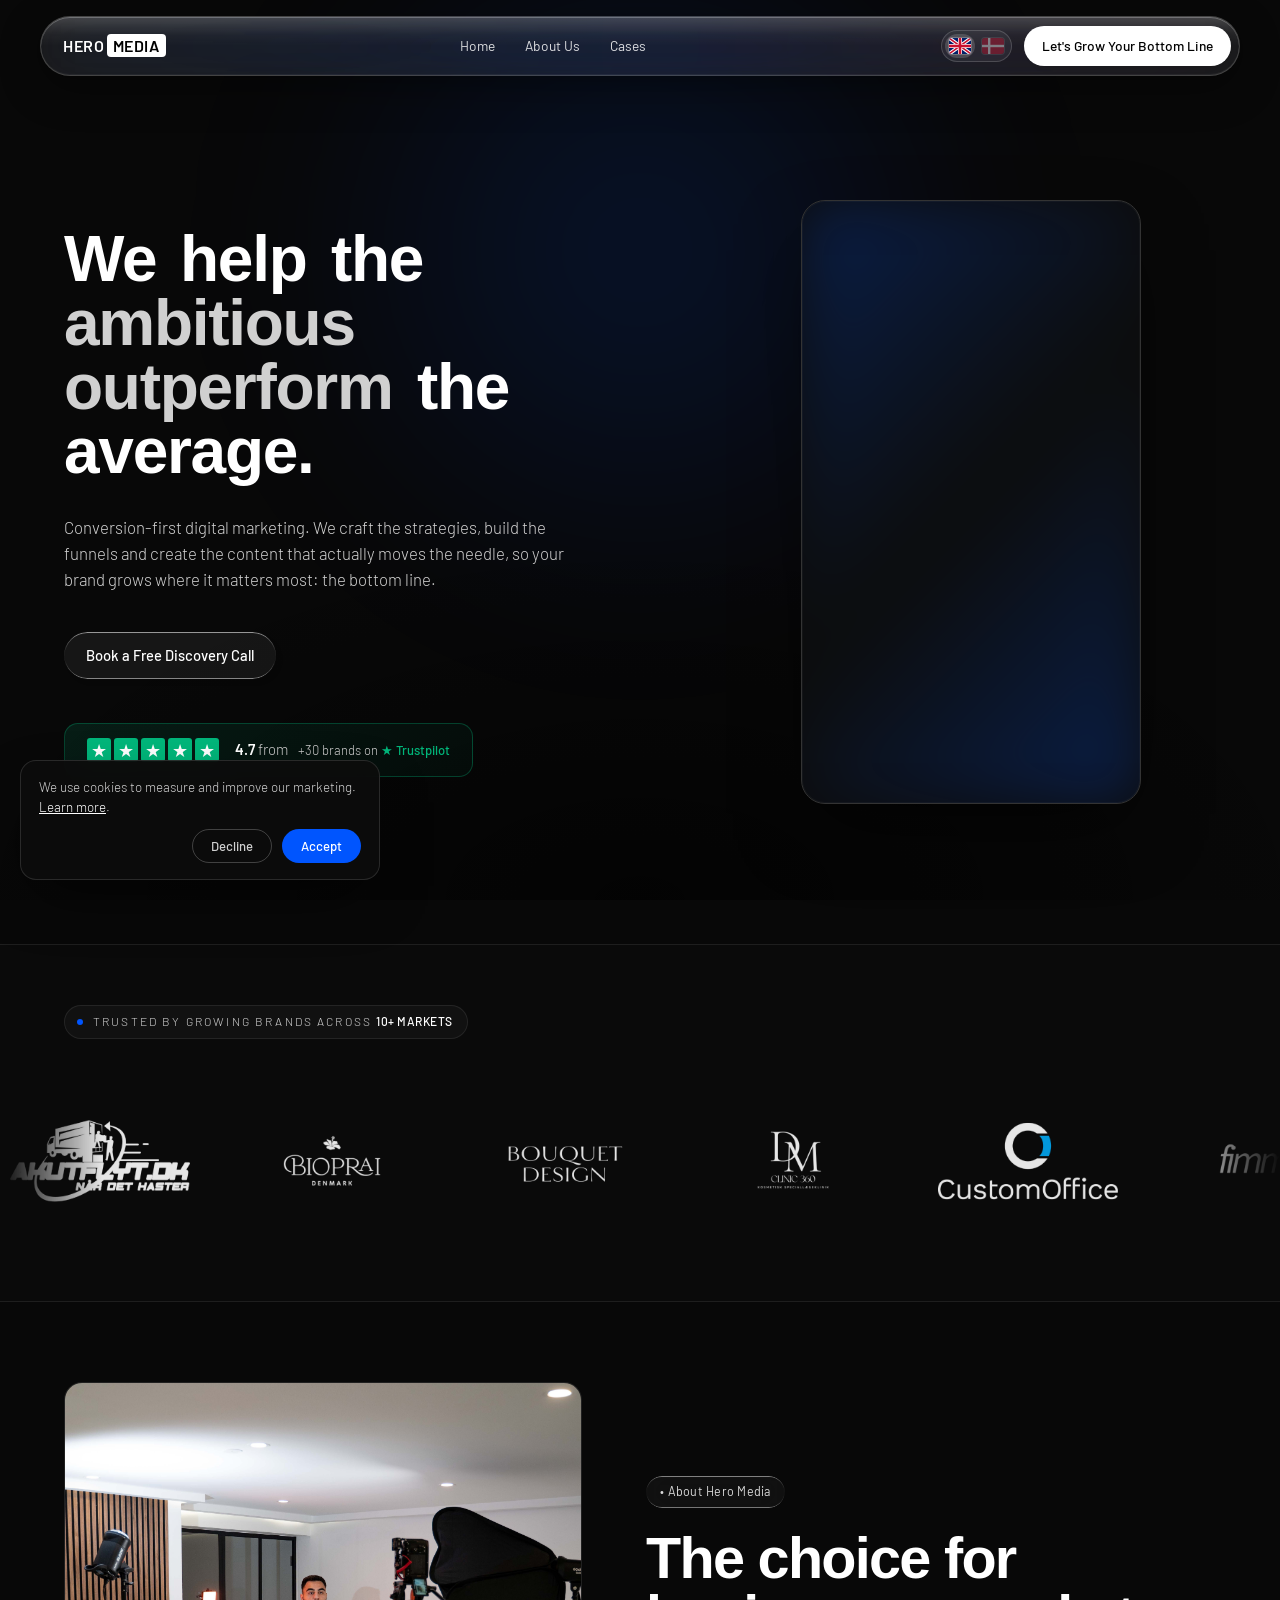
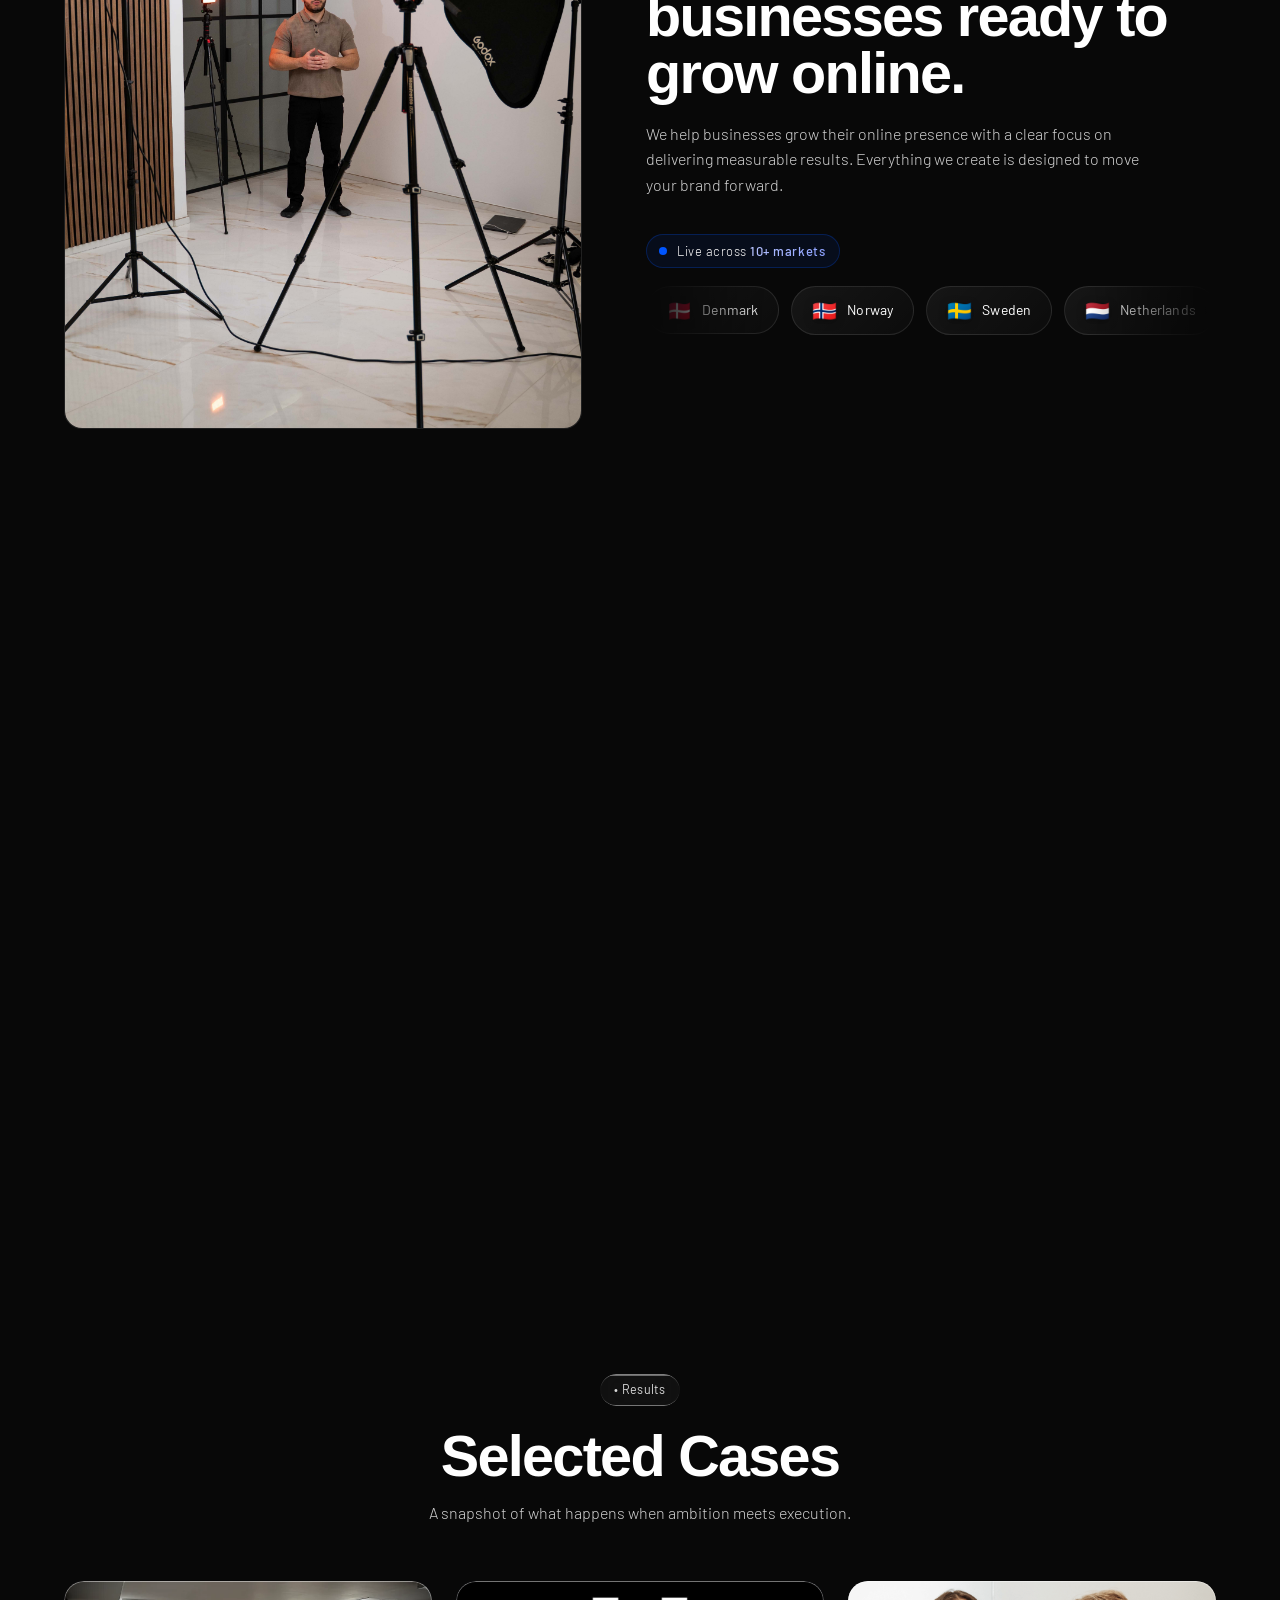
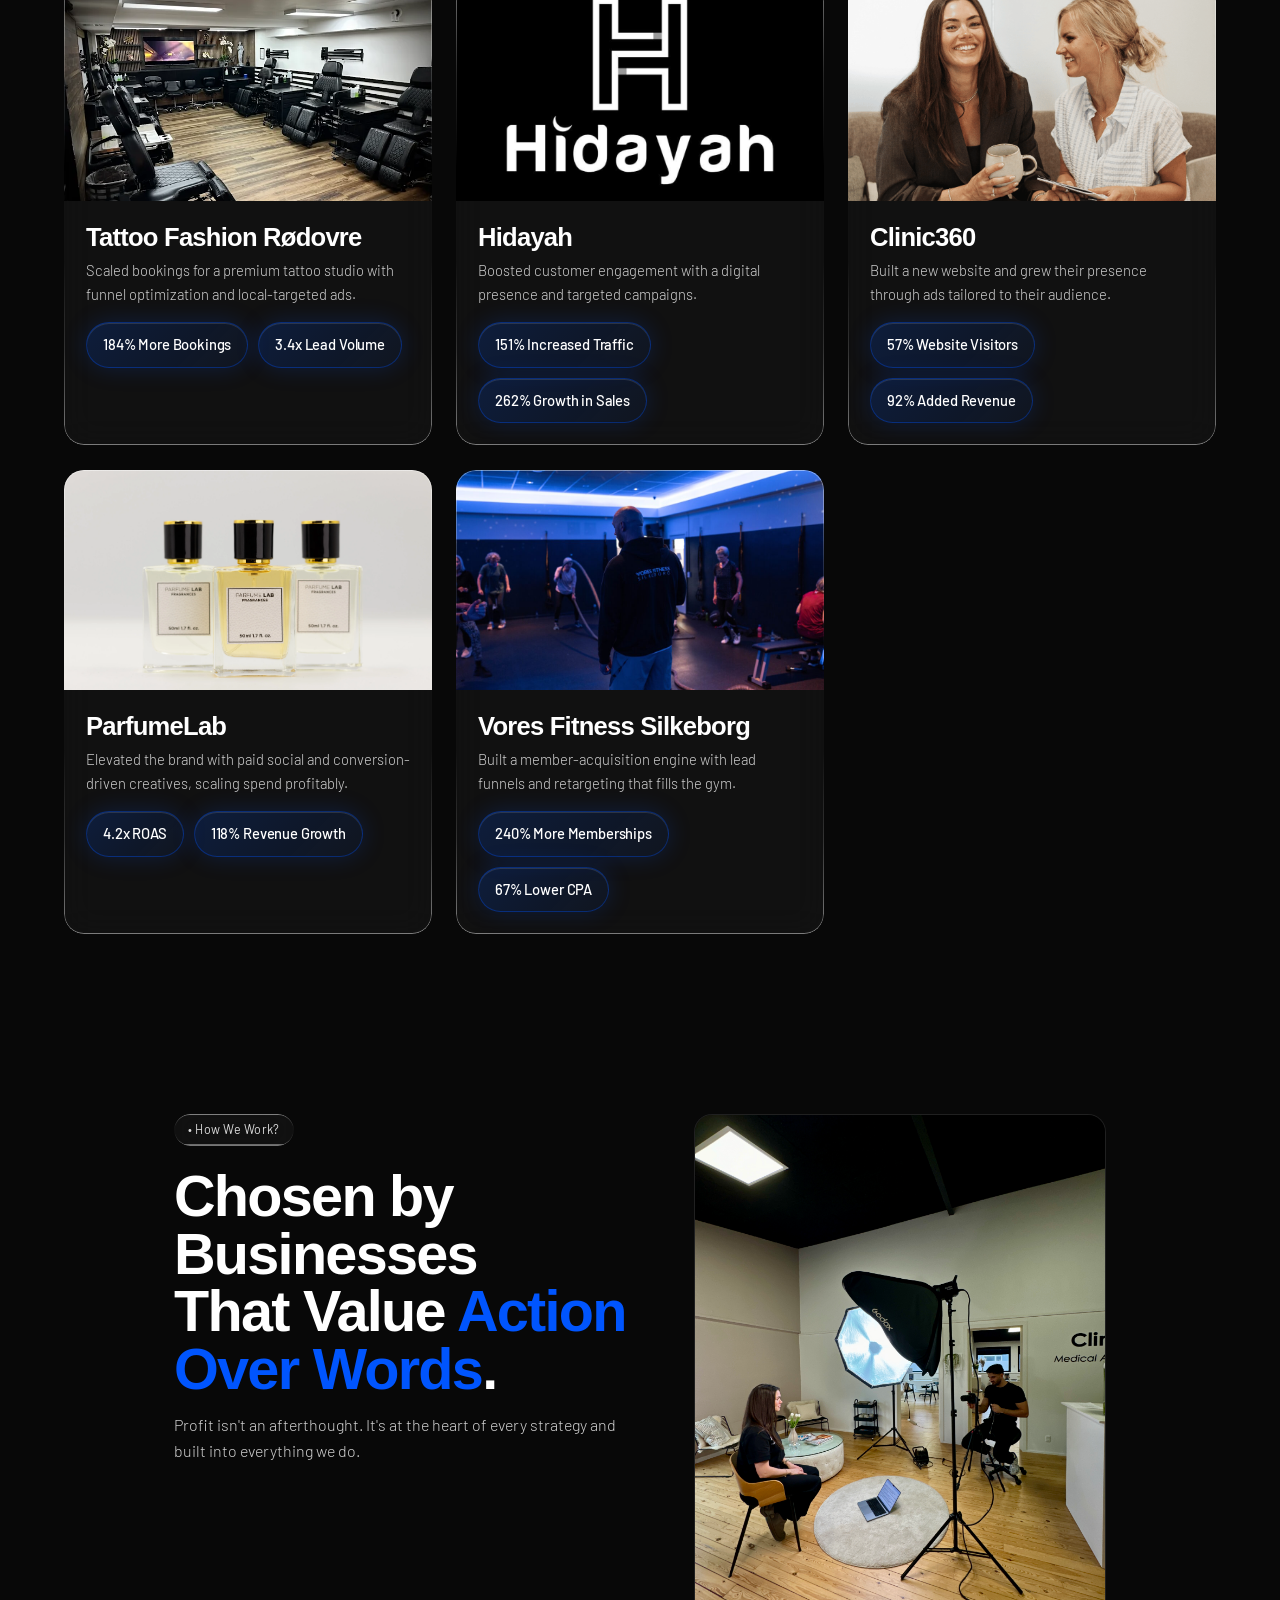
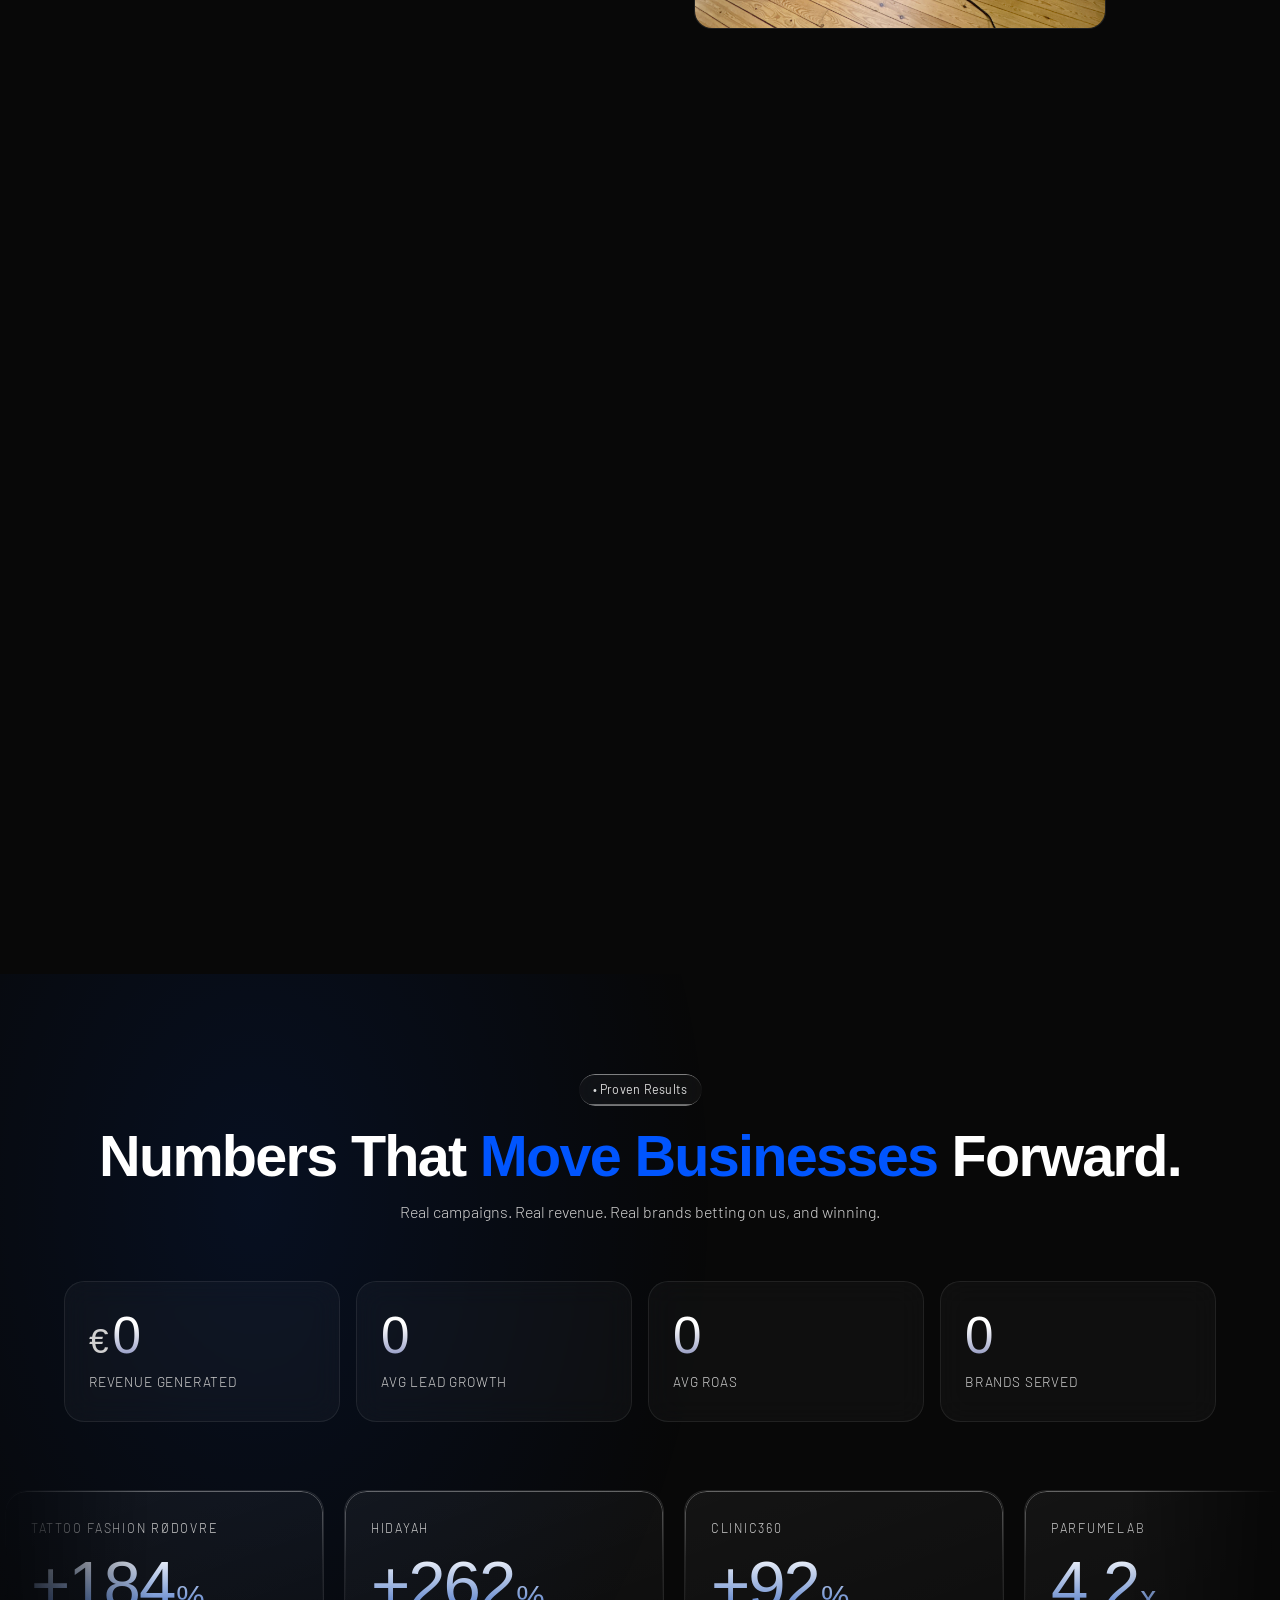
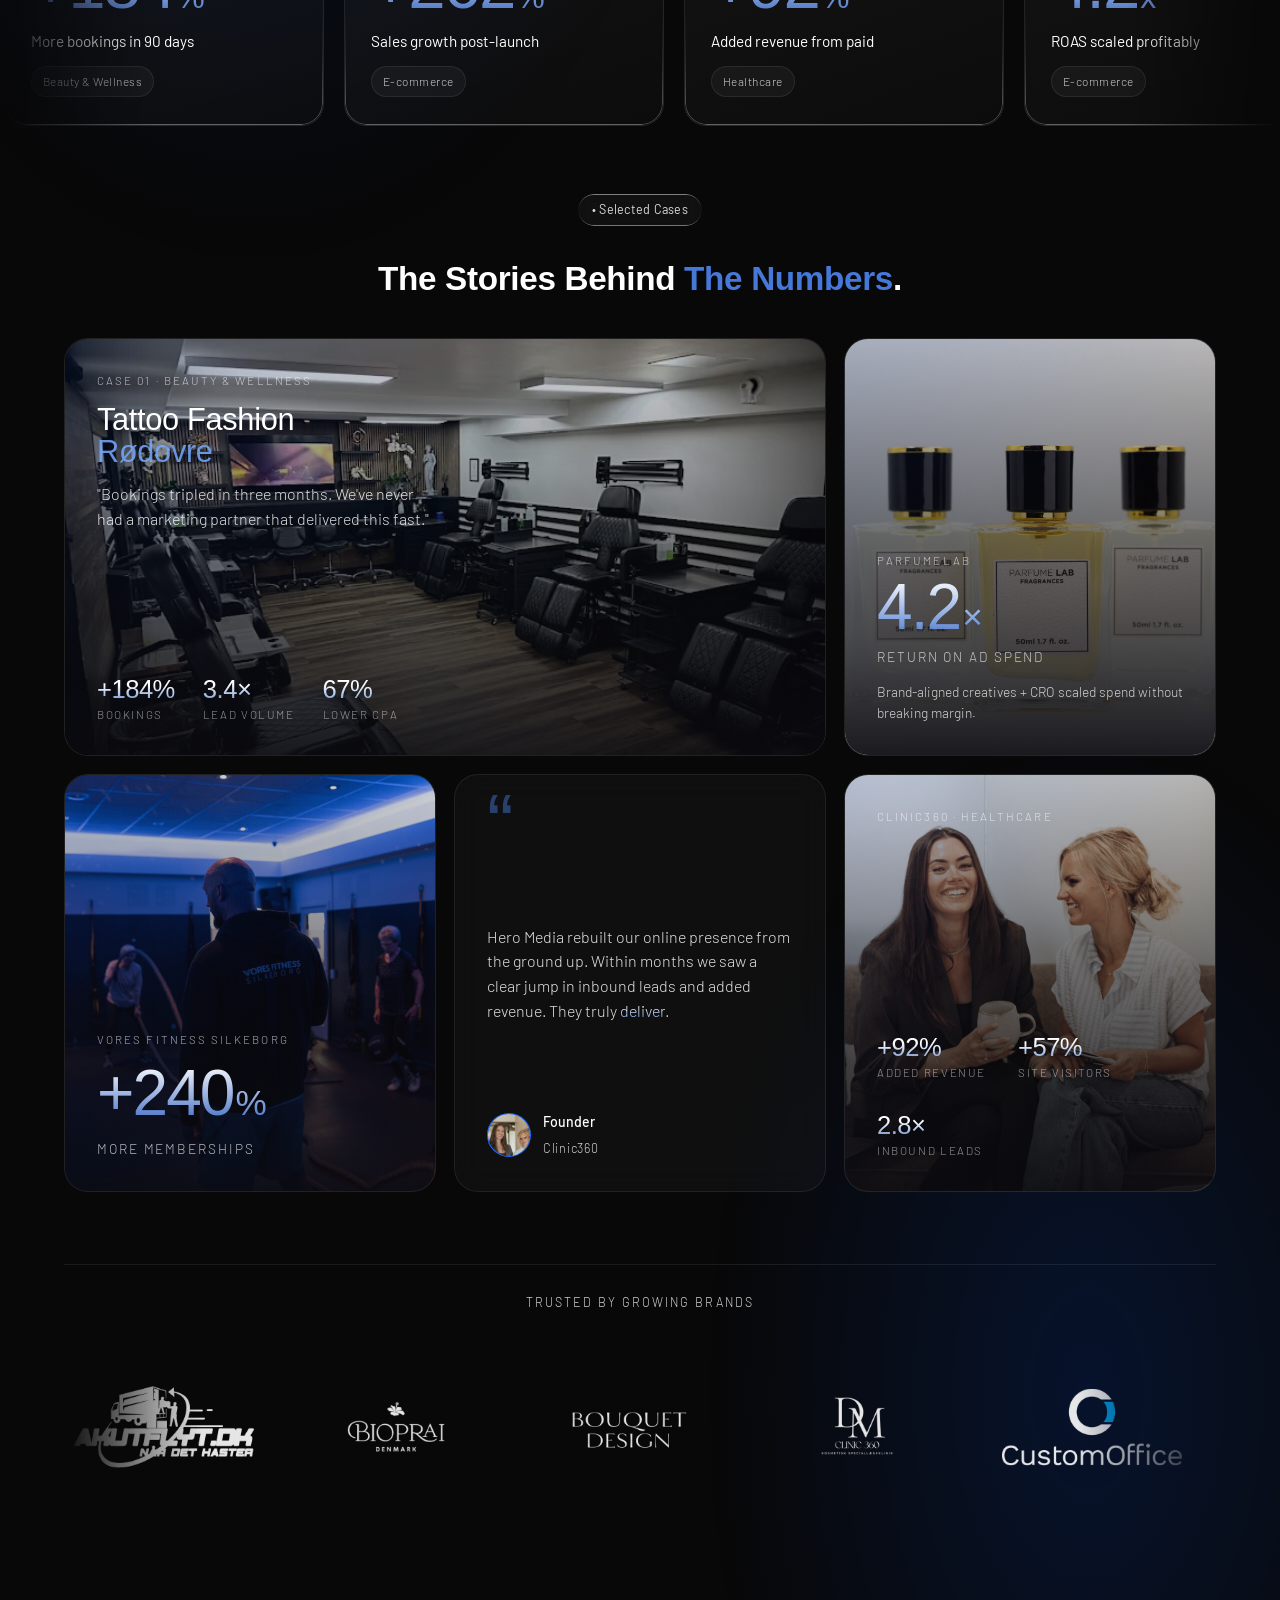
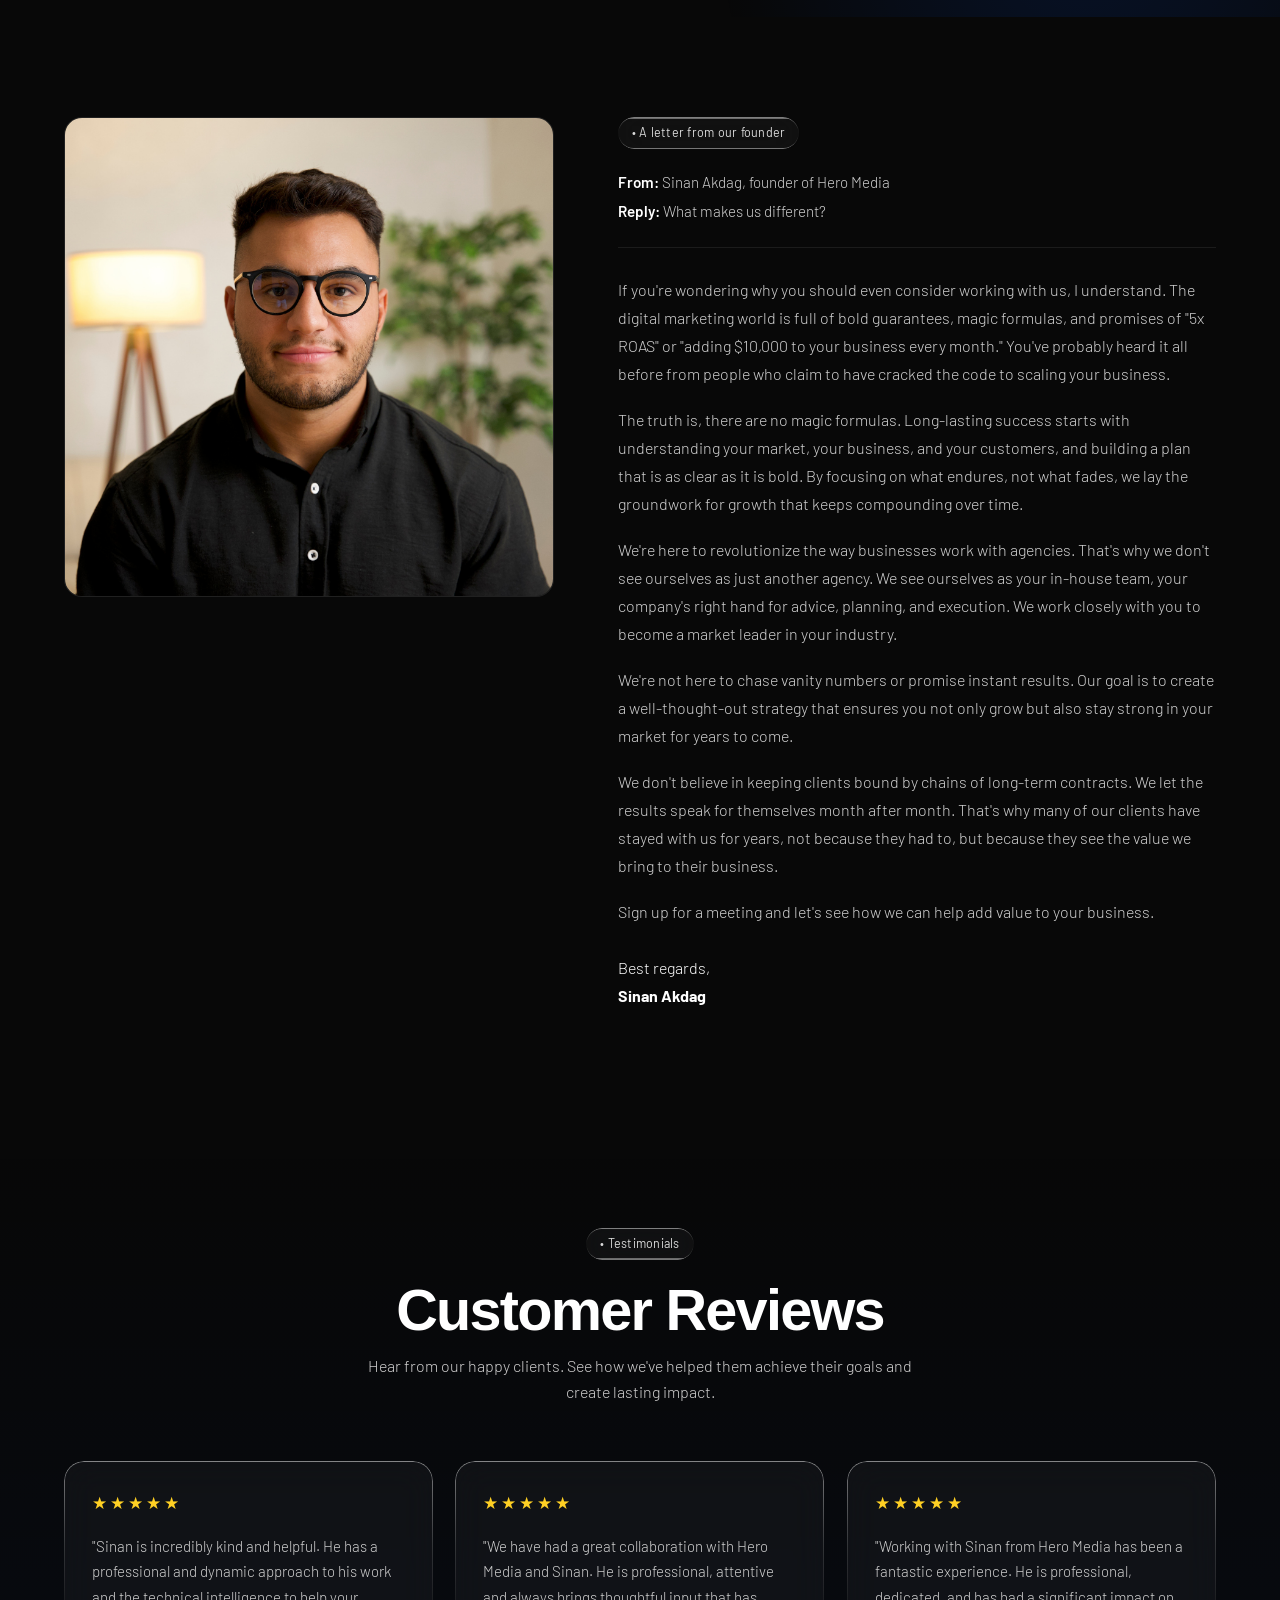
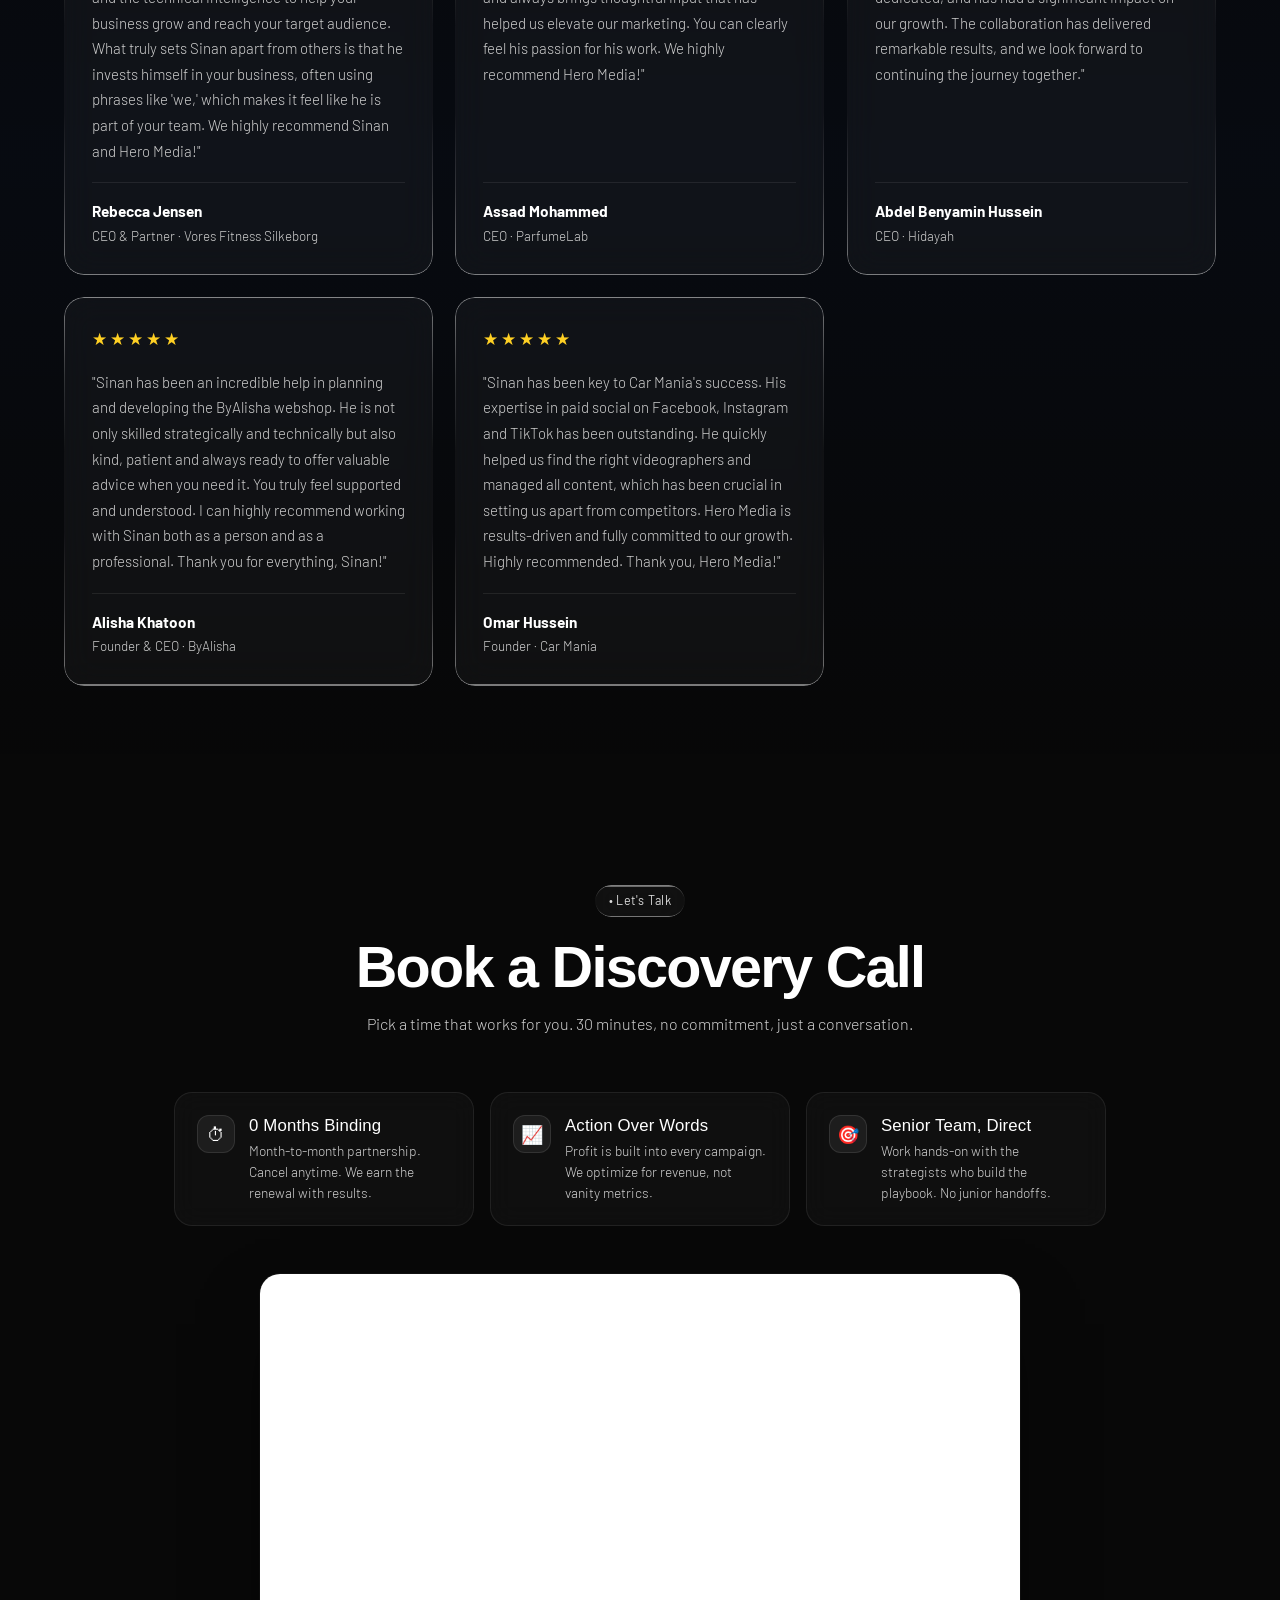
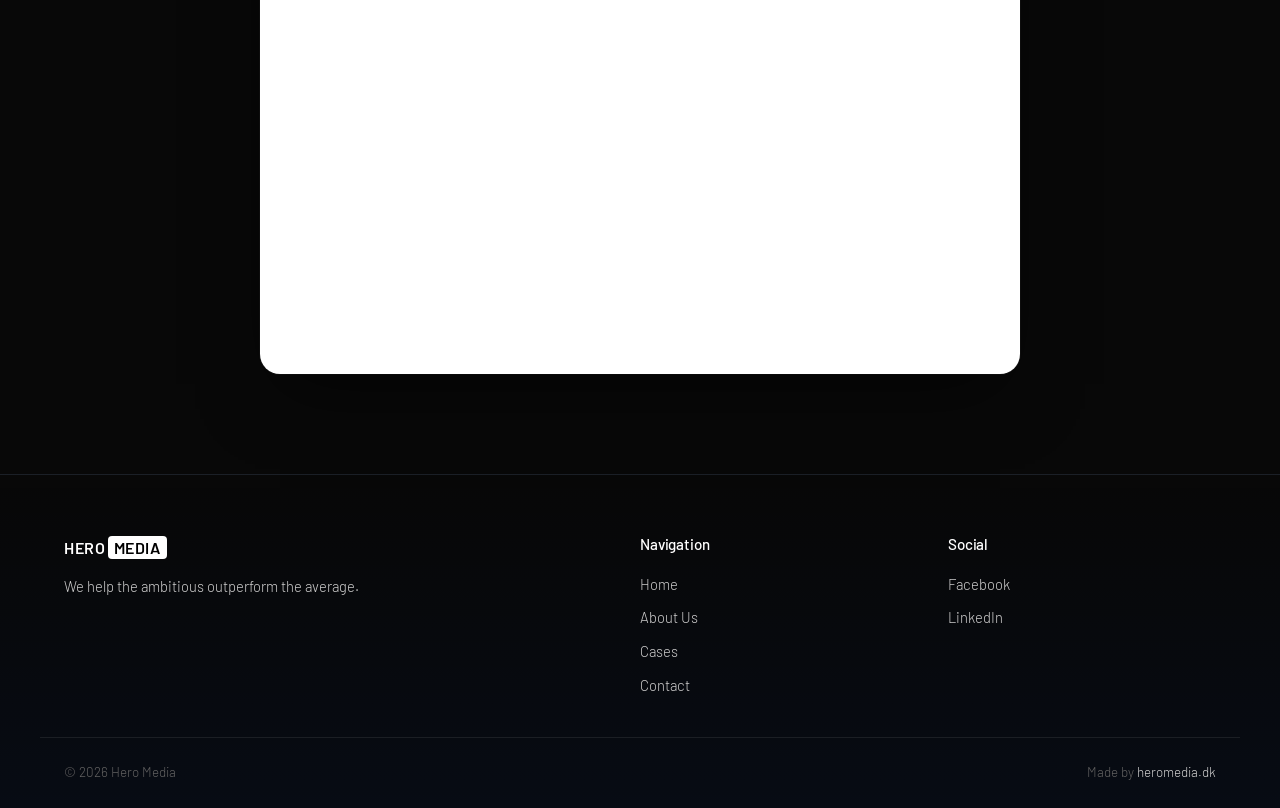
==== commit 4e50e96b: "Restore the original site copy Roll back the Danish and English copy rewrite and the mobile copy-fit" ====
--- a/index.html
+++ b/index.html
@@ -64,7 +64,7 @@
   <link rel="preconnect" href="https://api.fontshare.com" />
   <link href="https://fonts.googleapis.com/css2?family=Barlow:wght@300;400;500;600&display=swap" rel="stylesheet" />
   <link href="https://api.fontshare.com/v2/css?f[]=satoshi@300,400,500,700,900&display=swap" rel="stylesheet" />
-  <link rel="stylesheet" href="style.css?v=40" />
+  <link rel="stylesheet" href="style.css?v=41" />
 
   <!-- Wistia hero video player -->
   <script src="https://fast.wistia.com/player.js" async></script>
@@ -153,8 +153,8 @@
           Conversion-first digital marketing. We craft the strategies, build the funnels and create the content that actually moves the needle, so your brand grows where it matters most: the bottom line.
         </p>
         <div class="hero-sub-mobile">
-          <p data-i18n="hero.sub.m1">Strategy, content, funnels and ads.</p>
-          <p data-i18n="hero.sub.m2">Marketing that moves the bottom line.</p>
+          <p data-i18n="hero.sub.m1">Strategy, content, funnels, ads and media buying.</p>
+          <p data-i18n="hero.sub.m2">Conversion-first marketing that moves the bottom line.</p>
         </div>
         <div class="hero-cta">
           <a href="#contact" class="btn btn-primary" data-i18n="hero.cta">Book a Free Discovery Call</a>
@@ -233,7 +233,7 @@
         <span class="section-tag" data-i18n="about.tag">• About Hero Media</span>
         <h2 data-i18n="about.title">The choice for businesses ready to grow online.</h2>
         <p data-i18n="about.body">
-          Measurable results. That's our one focus when we grow your business online.
+          We help businesses grow their online presence with a clear focus on delivering measurable results. Everything we create is designed to move your brand forward.
         </p>
         <div class="markets">
           <div class="markets-head">
@@ -275,12 +275,12 @@
     <div class="framer-bg-glow"></div>
     <div class="container">
       <h2 class="framer-heading">
-        <span data-i18n="framer.heading.lead">We turn ad spend into growth that</span>
+        <span data-i18n="framer.heading.lead">We help brands turn ad spend into growth that</span>
         <span class="framer-rotator">
-          <span class="framer-rotator-word is-active" data-i18n="framer.rotator.1">converts.</span>
-          <span class="framer-rotator-word" data-i18n="framer.rotator.2">scales.</span>
+          <span class="framer-rotator-word is-active" data-i18n="framer.rotator.1">stands out.</span>
+          <span class="framer-rotator-word" data-i18n="framer.rotator.2">scales fast.</span>
           <span class="framer-rotator-word" data-i18n="framer.rotator.3">dominates.</span>
-          <span class="framer-rotator-word" data-i18n="framer.rotator.4">lasts.</span>
+          <span class="framer-rotator-word" data-i18n="framer.rotator.4">converts.</span>
         </span>
       </h2>
 
@@ -343,7 +343,7 @@
           <div class="case-img" style="background-image:url('assets/case-1.jpg')"></div>
           <div class="case-body">
             <h3>Tattoo Fashion Rødovre</h3>
-            <p data-i18n="case.1.desc">Funnel optimization and local ads that filled the calendar of a premium studio.</p>
+            <p data-i18n="case.1.desc">Scaled bookings for a premium tattoo studio with funnel optimization and local-targeted ads.</p>
             <div class="case-metrics">
               <span data-i18n="case.1.m1">184% More Bookings</span>
               <span data-i18n="case.1.m2">3.4x Lead Volume</span>
@@ -354,7 +354,7 @@
           <div class="case-img" style="background-image:url('assets/case-2.jpg')"></div>
           <div class="case-body">
             <h3>Hidayah</h3>
-            <p data-i18n="case.2.desc">Targeted campaigns and a stronger digital presence that lifted sales.</p>
+            <p data-i18n="case.2.desc">Boosted customer engagement with a digital presence and targeted campaigns.</p>
             <div class="case-metrics">
               <span data-i18n="case.2.m1">151% Increased Traffic</span>
               <span data-i18n="case.2.m2">262% Growth in Sales</span>
@@ -365,7 +365,7 @@
           <div class="case-img" style="background-image:url('assets/case-3.jpg'); background-position: center 25%;"></div>
           <div class="case-body">
             <h3>Clinic360</h3>
-            <p data-i18n="case.3.desc">A new website and ads tailored to the audience that lifted revenue.</p>
+            <p data-i18n="case.3.desc">Built a new website and grew their presence through ads tailored to their audience.</p>
             <div class="case-metrics">
               <span data-i18n="case.3.m1">57% Website Visitors</span>
               <span data-i18n="case.3.m2">92% Added Revenue</span>
@@ -376,7 +376,7 @@
           <div class="case-img" style="background-image:url('assets/case-4.jpg')"></div>
           <div class="case-body">
             <h3>ParfumeLab</h3>
-            <p data-i18n="case.4.desc">Paid social and strong creatives that scaled spend profitably.</p>
+            <p data-i18n="case.4.desc">Elevated the brand with paid social and conversion-driven creatives, scaling spend profitably.</p>
             <div class="case-metrics">
               <span data-i18n="case.4.m1">4.2x ROAS</span>
               <span data-i18n="case.4.m2">118% Revenue Growth</span>
@@ -387,7 +387,7 @@
           <div class="case-img" style="background-image:url('assets/case-5.jpg')"></div>
           <div class="case-body">
             <h3>Vores Fitness Silkeborg</h3>
-            <p data-i18n="case.5.desc">Lead funnels and retargeting that fill the gym with new members.</p>
+            <p data-i18n="case.5.desc">Built a member-acquisition engine with lead funnels and retargeting that fills the gym.</p>
             <div class="case-metrics">
               <span data-i18n="case.5.m1">240% More Memberships</span>
               <span data-i18n="case.5.m2">67% Lower CPA</span>
@@ -404,7 +404,7 @@
       <div class="process-left">
         <div class="process-head">
           <span class="section-tag" data-i18n="process.tag">• How We Work?</span>
-          <h2 data-i18n-html="process.title"><em>Action over words.</em> <br />That's why they choose us.</h2>
+          <h2 data-i18n-html="process.title">Chosen by Businesses<br />That Value <em>Action Over Words</em>.</h2>
           <p data-i18n="process.sub">Profit isn't an afterthought. It's at the heart of every strategy and built into everything we do.</p>
         </div>
         <div class="process-stages">
@@ -414,7 +414,7 @@
               <span class="stage-tag" data-i18n="stage.1.tag">Stage 1</span>
             </div>
             <h3 data-i18n="stage.1.title">Creative Strategy</h3>
-            <p data-i18n="stage.1.body">We set the direction. Your goals, audience and positioning become one creative concept that steers every campaign.</p>
+            <p data-i18n="stage.1.body">We define the strategic direction that guides everything we do. Together we uncover your goals, audience, and unique positioning to develop a creative concept that sets the tone for your campaigns.</p>
           </div>
           <div class="stage">
             <div class="stage-head">
@@ -422,7 +422,7 @@
               <span class="stage-tag" data-i18n="stage.2.tag">Stage 2</span>
             </div>
             <h3 data-i18n="stage.2.title">Content</h3>
-            <p data-i18n="stage.2.body">Copy and visuals that bring the strategy to life, engage your audience and land the message.</p>
+            <p data-i18n="stage.2.body">We create the assets that bring your strategy to life. From copywriting to visuals, we craft content designed to engage your audience and communicate your message clearly and effectively.</p>
           </div>
           <div class="stage">
             <div class="stage-head">
@@ -430,7 +430,7 @@
               <span class="stage-tag" data-i18n="stage.3.tag">Stage 3</span>
             </div>
             <h3 data-i18n="stage.3.title">Funnels</h3>
-            <p data-i18n="stage.3.body">Funnels, campaign structure and ads that take your audience from first click to conversion.</p>
+            <p data-i18n="stage.3.body">We design and build the full campaign engine, mapping out funnels, defining the campaign structure and setting up ads that guide your audience from first touchpoint to conversion.</p>
           </div>
           <div class="stage">
             <div class="stage-head">
@@ -438,7 +438,7 @@
               <span class="stage-tag" data-i18n="stage.4.tag">Stage 4</span>
             </div>
             <h3 data-i18n="stage.4.title">Post Production</h3>
-            <p data-i18n="stage.4.body">We polish every asset so everything is aligned and ready to launch. Quality and consistency, last.</p>
+            <p data-i18n="stage.4.body">We refine and finalize every asset and campaign element, ensuring everything is polished, aligned, and ready to launch. Quality and consistency are at the heart of this final stage.</p>
           </div>
         </div>
       </div>
@@ -518,7 +518,7 @@
           <article class="result-card">
             <span class="result-brand">Vores Fitness Silkeborg</span>
             <span class="result-metric">+240<small>%</small></span>
-            <span class="result-headline" data-i18n="result.r5.headline">More members, lower CPA</span>
+            <span class="result-headline" data-i18n="result.r5.headline">More memberships, lower CPA</span>
             <span class="result-tag" data-i18n="result.r5.tag">Fitness</span>
           </article>
           <!-- Duplicate for seamless loop -->
@@ -549,7 +549,7 @@
           <article class="result-card" aria-hidden="true">
             <span class="result-brand">Vores Fitness Silkeborg</span>
             <span class="result-metric">+240<small>%</small></span>
-            <span class="result-headline" data-i18n="result.r5.headline">More members, lower CPA</span>
+            <span class="result-headline" data-i18n="result.r5.headline">More memberships, lower CPA</span>
             <span class="result-tag" data-i18n="result.r5.tag">Fitness</span>
           </article>
         </div>
@@ -585,7 +585,7 @@
               <span class="bento-eyebrow">ParfumeLab</span>
               <span class="bento-metric-big">4.2<small>×</small></span>
               <span class="bento-metric-sub" data-i18n="bento.parfume.sub">Return on Ad Spend</span>
-              <p class="bento-metric-note" data-i18n="bento.parfume.note">Creative and CRO scaled spend without breaking margin.</p>
+              <p class="bento-metric-note" data-i18n="bento.parfume.note">Brand-aligned creatives + CRO scaled spend without breaking margin.</p>
             </div>
           </article>
 
@@ -692,7 +692,7 @@
       <div class="section-head">
         <span class="section-tag" data-i18n="reviews.tag">• Testimonials</span>
         <h2 data-i18n="reviews.title">Customer Reviews</h2>
-        <p data-i18n="reviews.sub">What our clients say about us.</p>
+        <p data-i18n="reviews.sub">Hear from our happy clients. See how we've helped them achieve their goals and create lasting impact.</p>
       </div>
       <div class="review-grid">
         <article class="review-card">
@@ -767,7 +767,7 @@
           <span class="contact-usp-icon">🎯</span>
           <div>
             <h4 data-i18n="usp.3.title">Senior Team, Direct</h4>
-            <p data-i18n="usp.3.body">You work directly with the strategists who build the plan. No junior handoffs.</p>
+            <p data-i18n="usp.3.body">Work hands-on with the strategists who build the playbook. No junior handoffs.</p>
           </div>
         </li>
       </ul>
--- a/style.css
+++ b/style.css
@@ -2542,11 +2542,6 @@
 
   .letter-text p:last-child { margin-bottom: 0; }
   .footer-inner { gap: 24px; margin-bottom: 28px; }
-
-  /* Copy fit: the desktop-only line break in the process heading forces a
-     third line on phones, and the stats heading was 40px on a 342px column. */
-  .section-head h2 br, .process-head h2 br { display: none; }
-  .framer-heading { font-size: clamp(30px, 8.6vw, 36px); padding-bottom: 32px; }
 }
 
 /* ============== COOKIE CONSENT BANNER ============== */
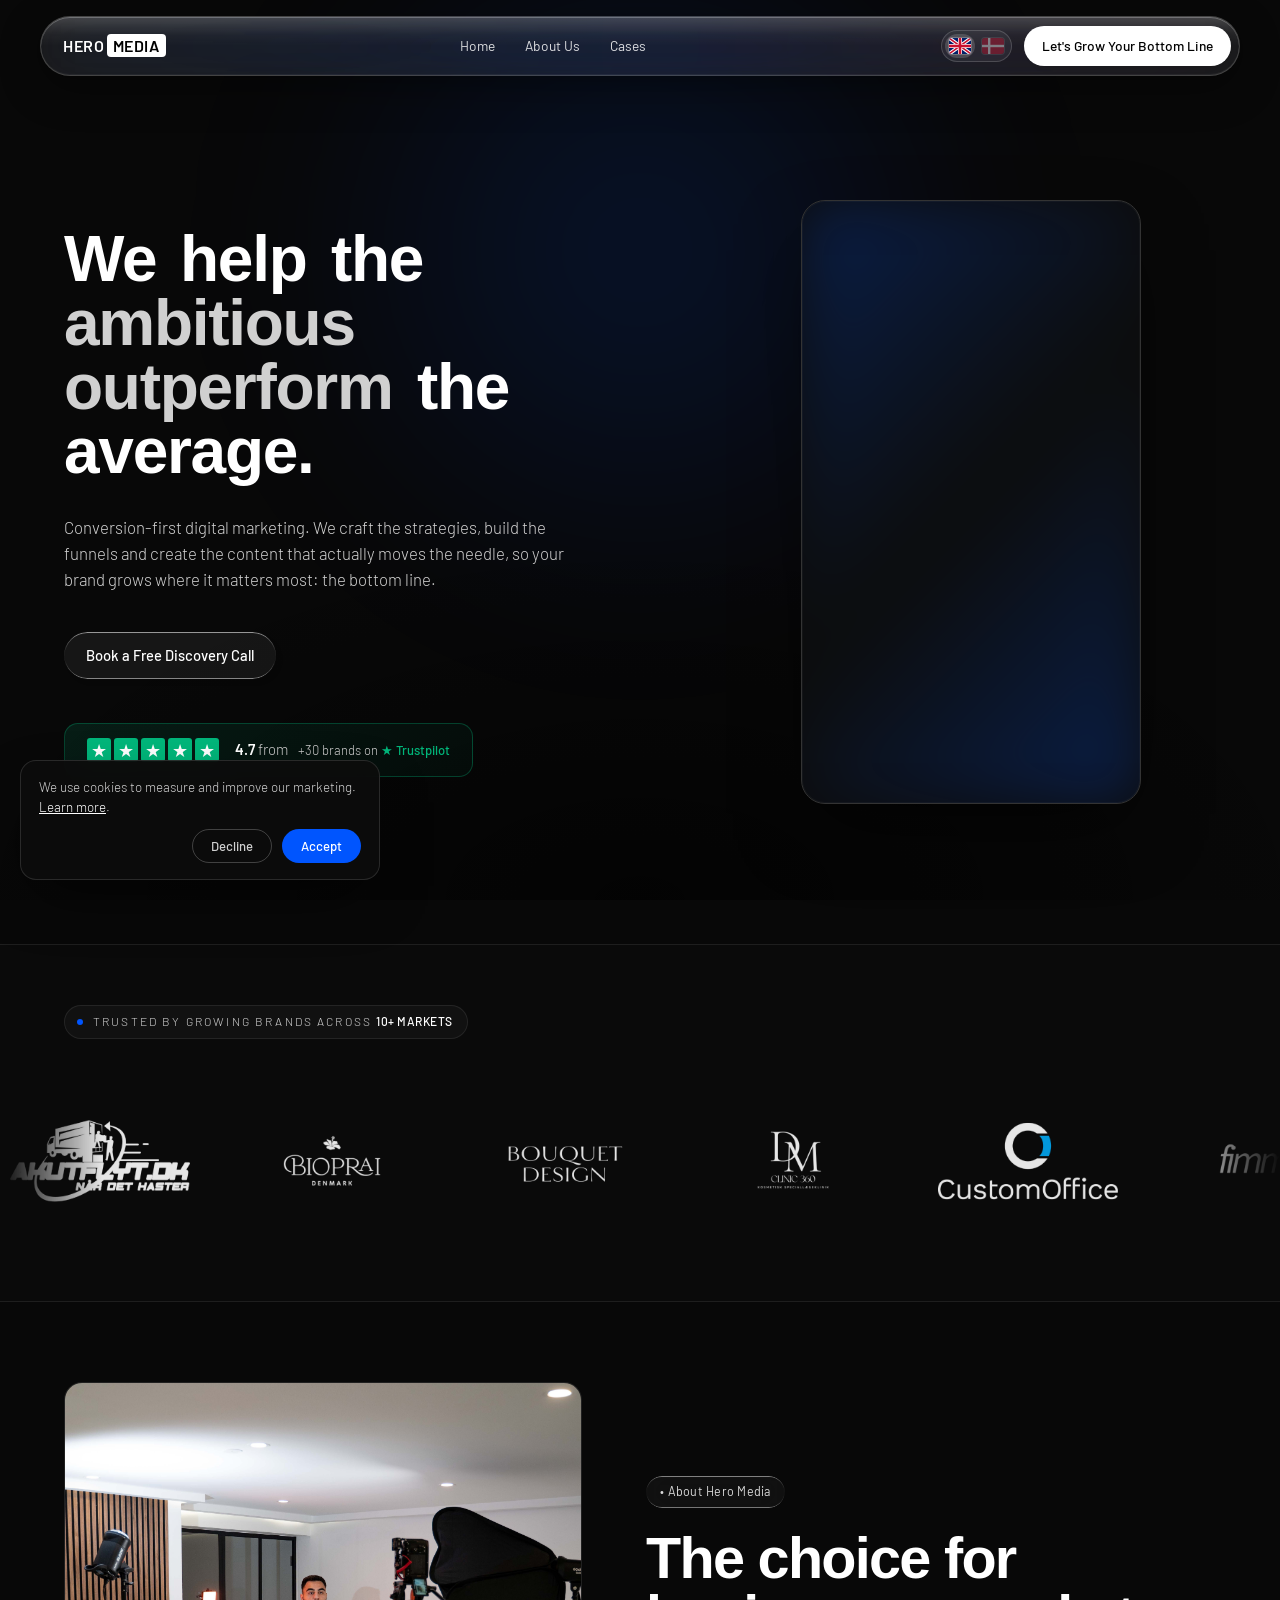
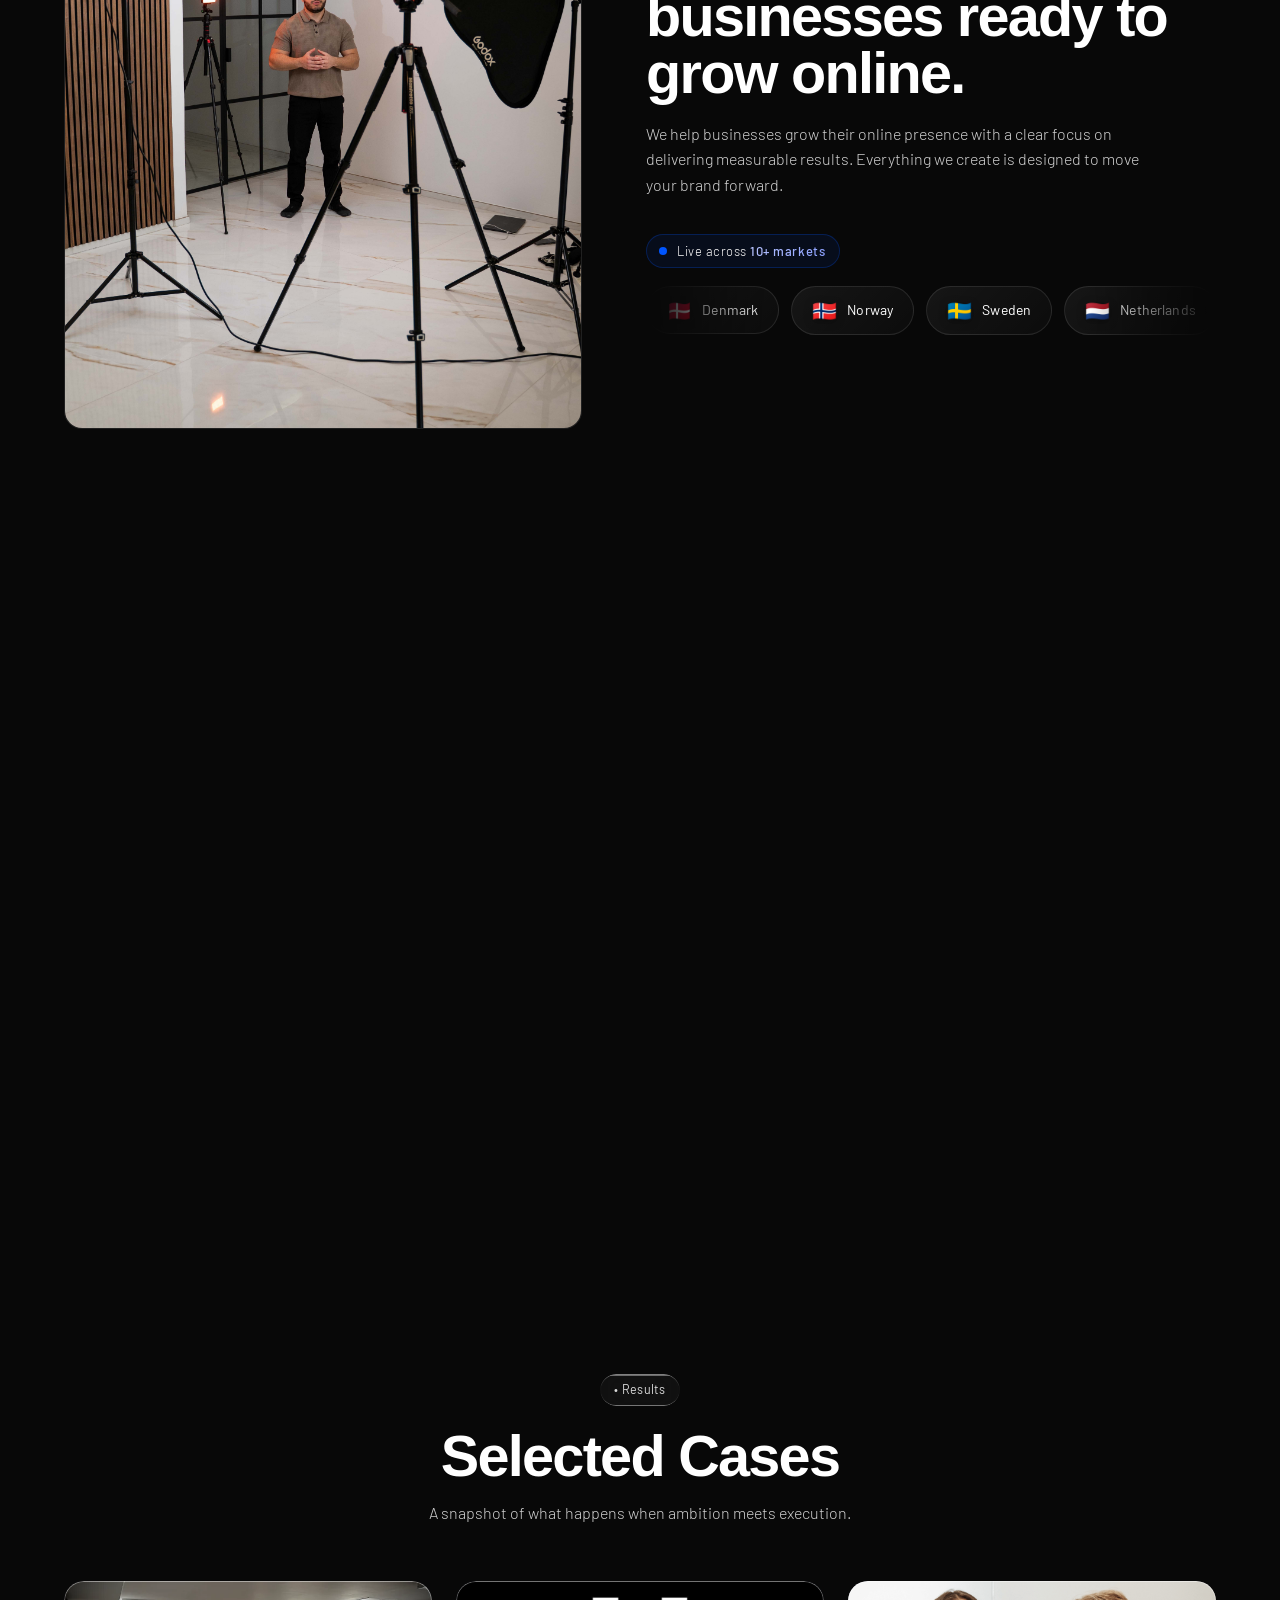
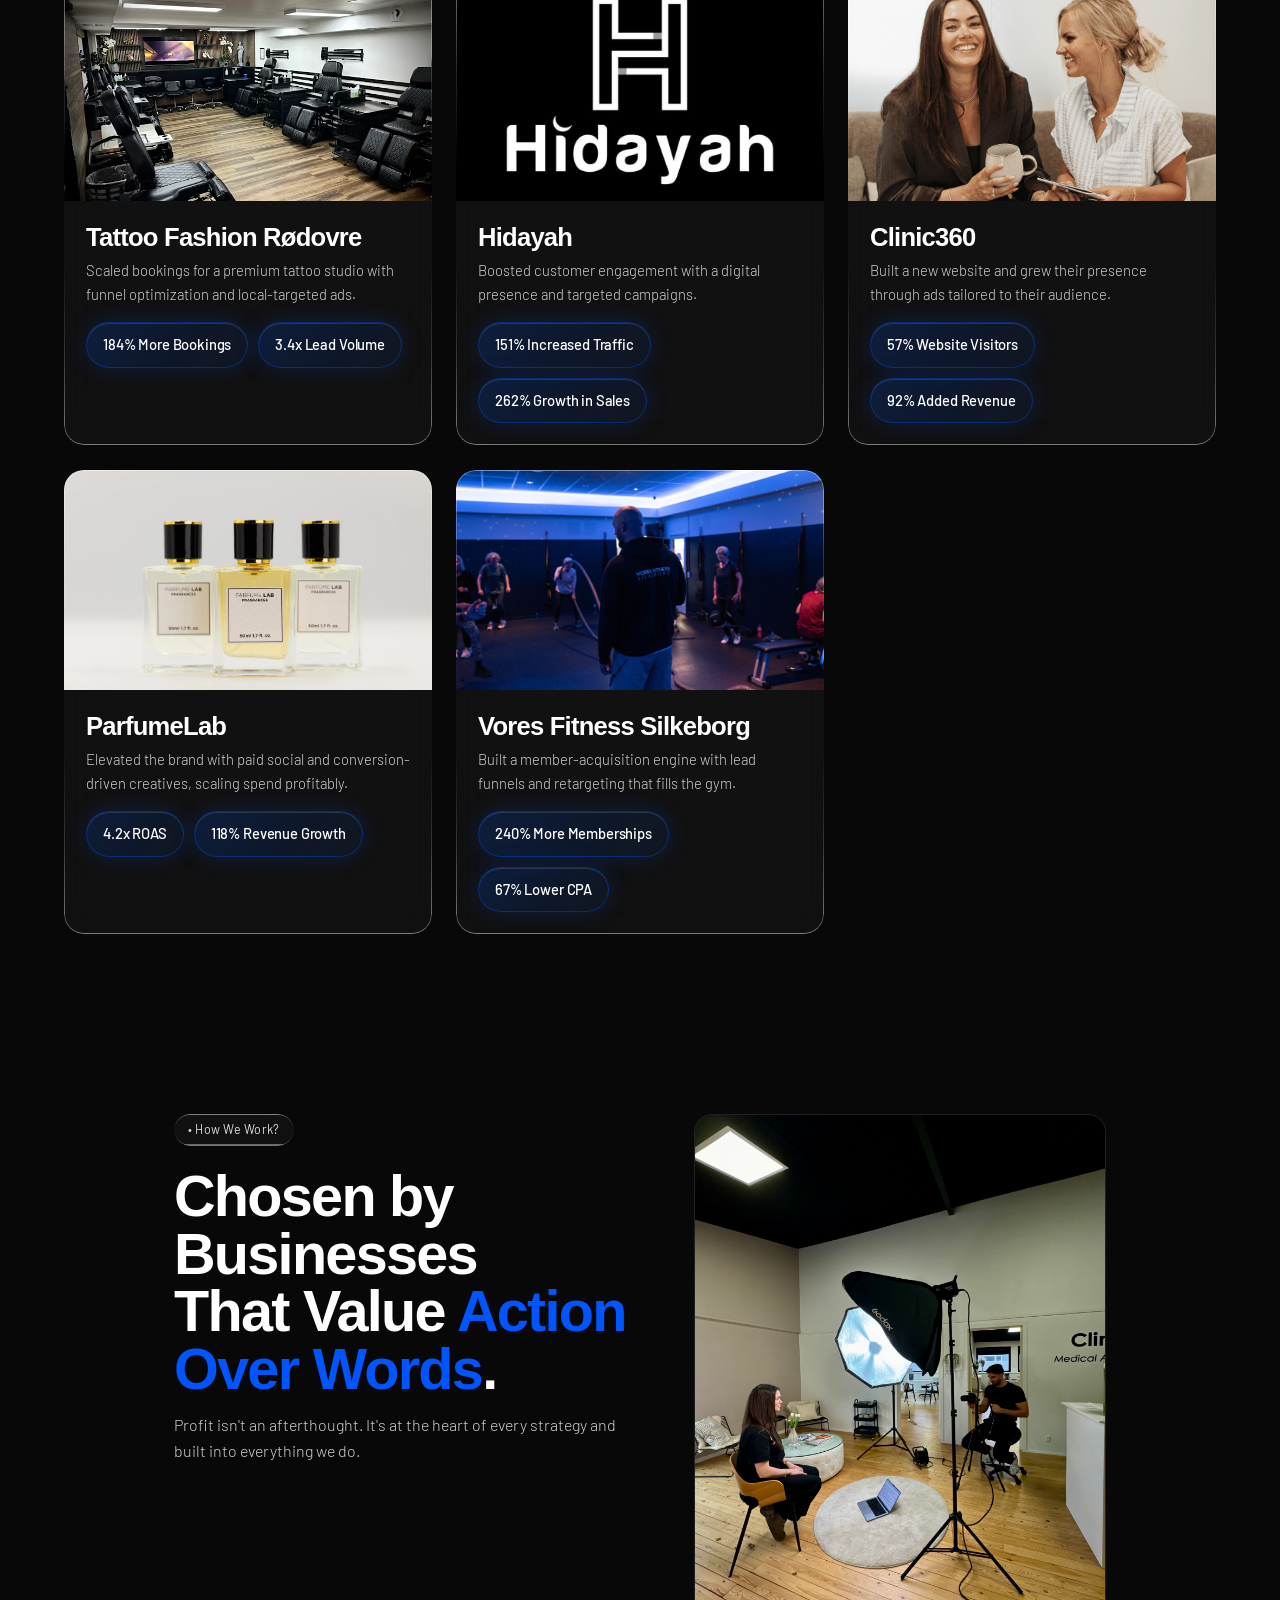
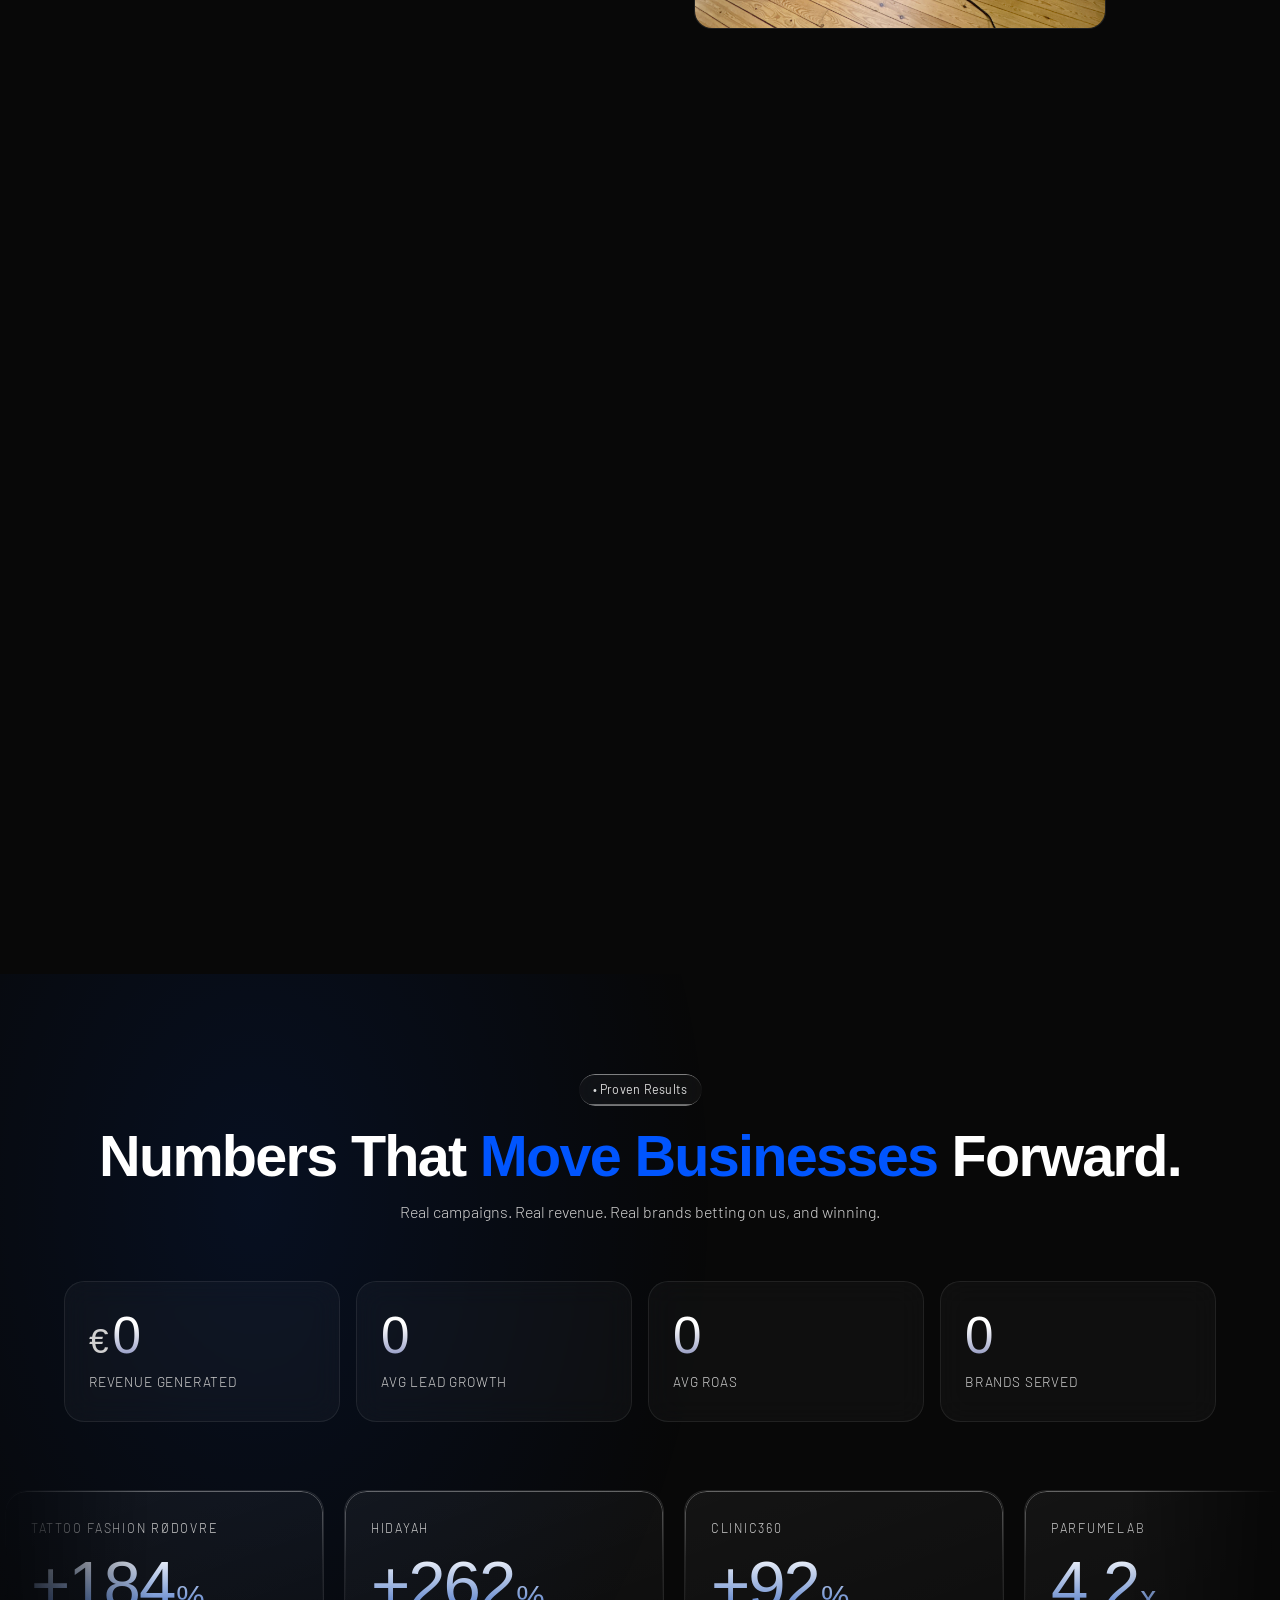
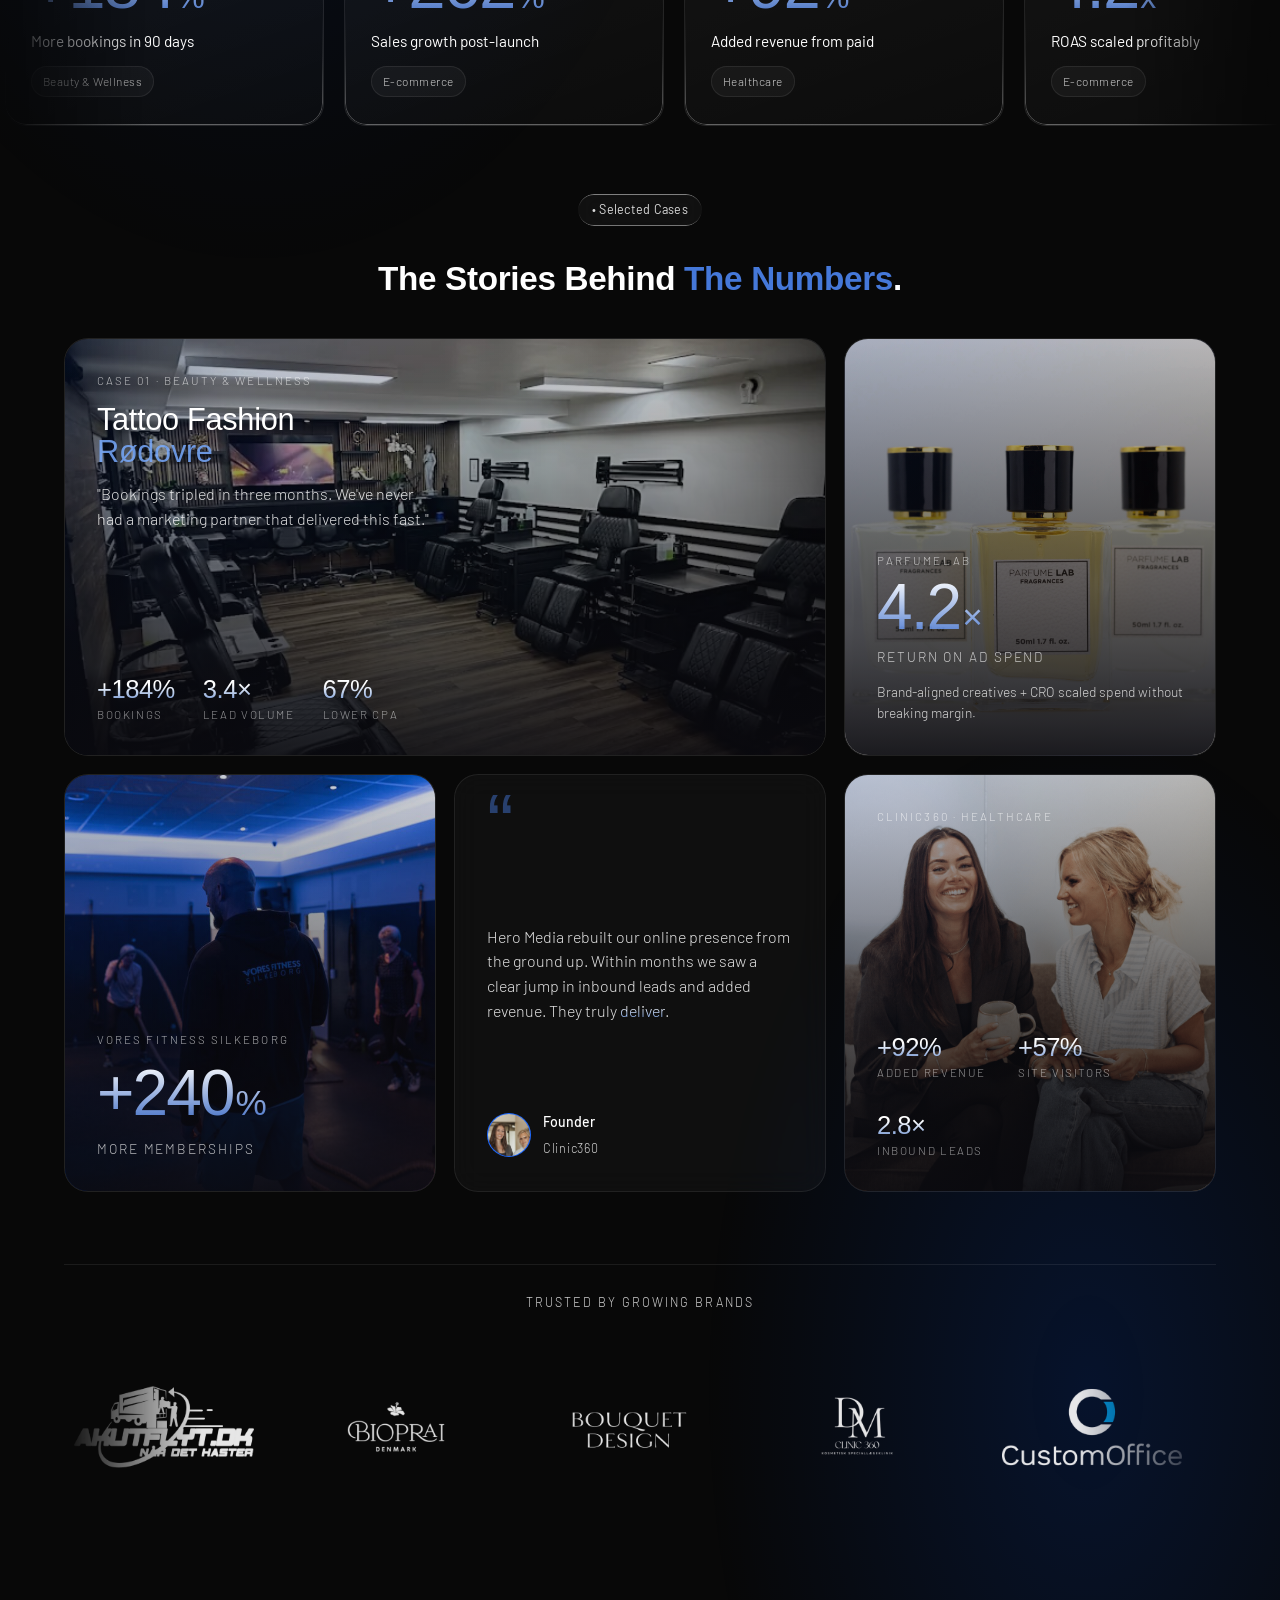
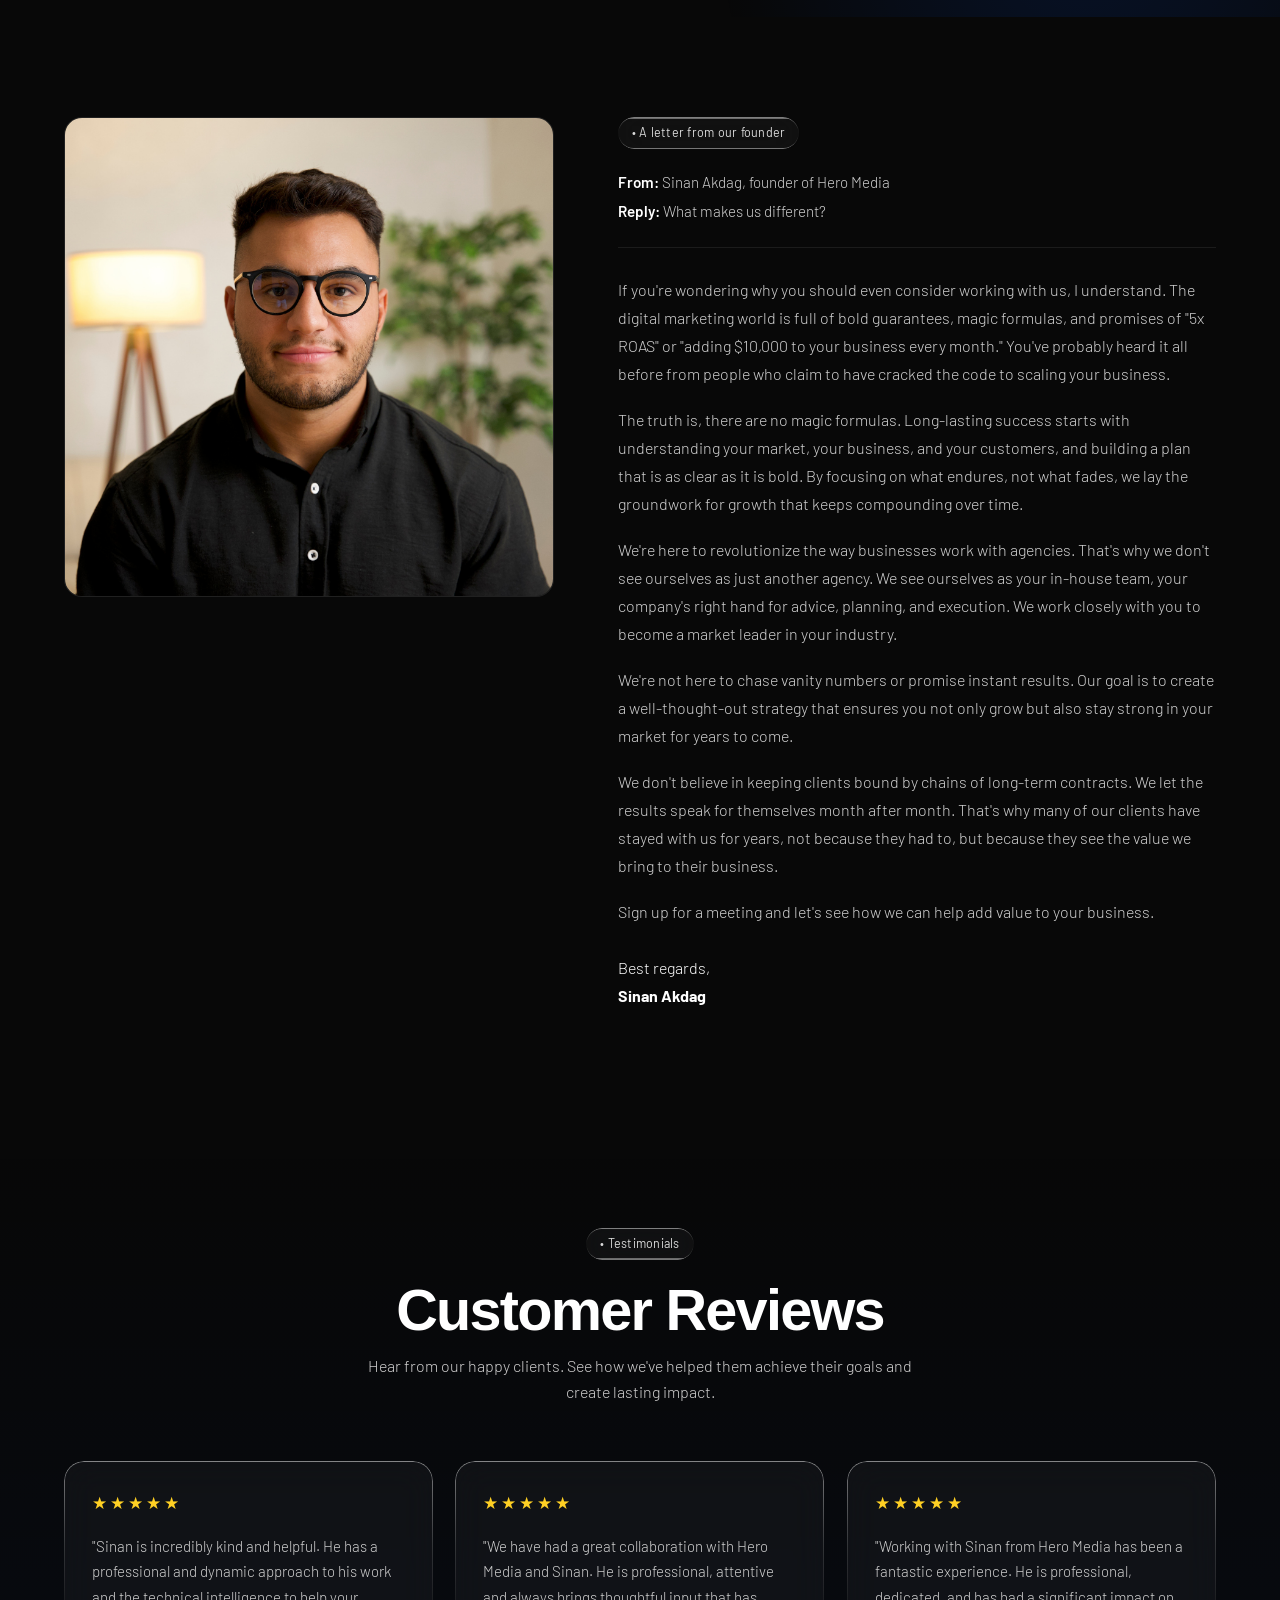
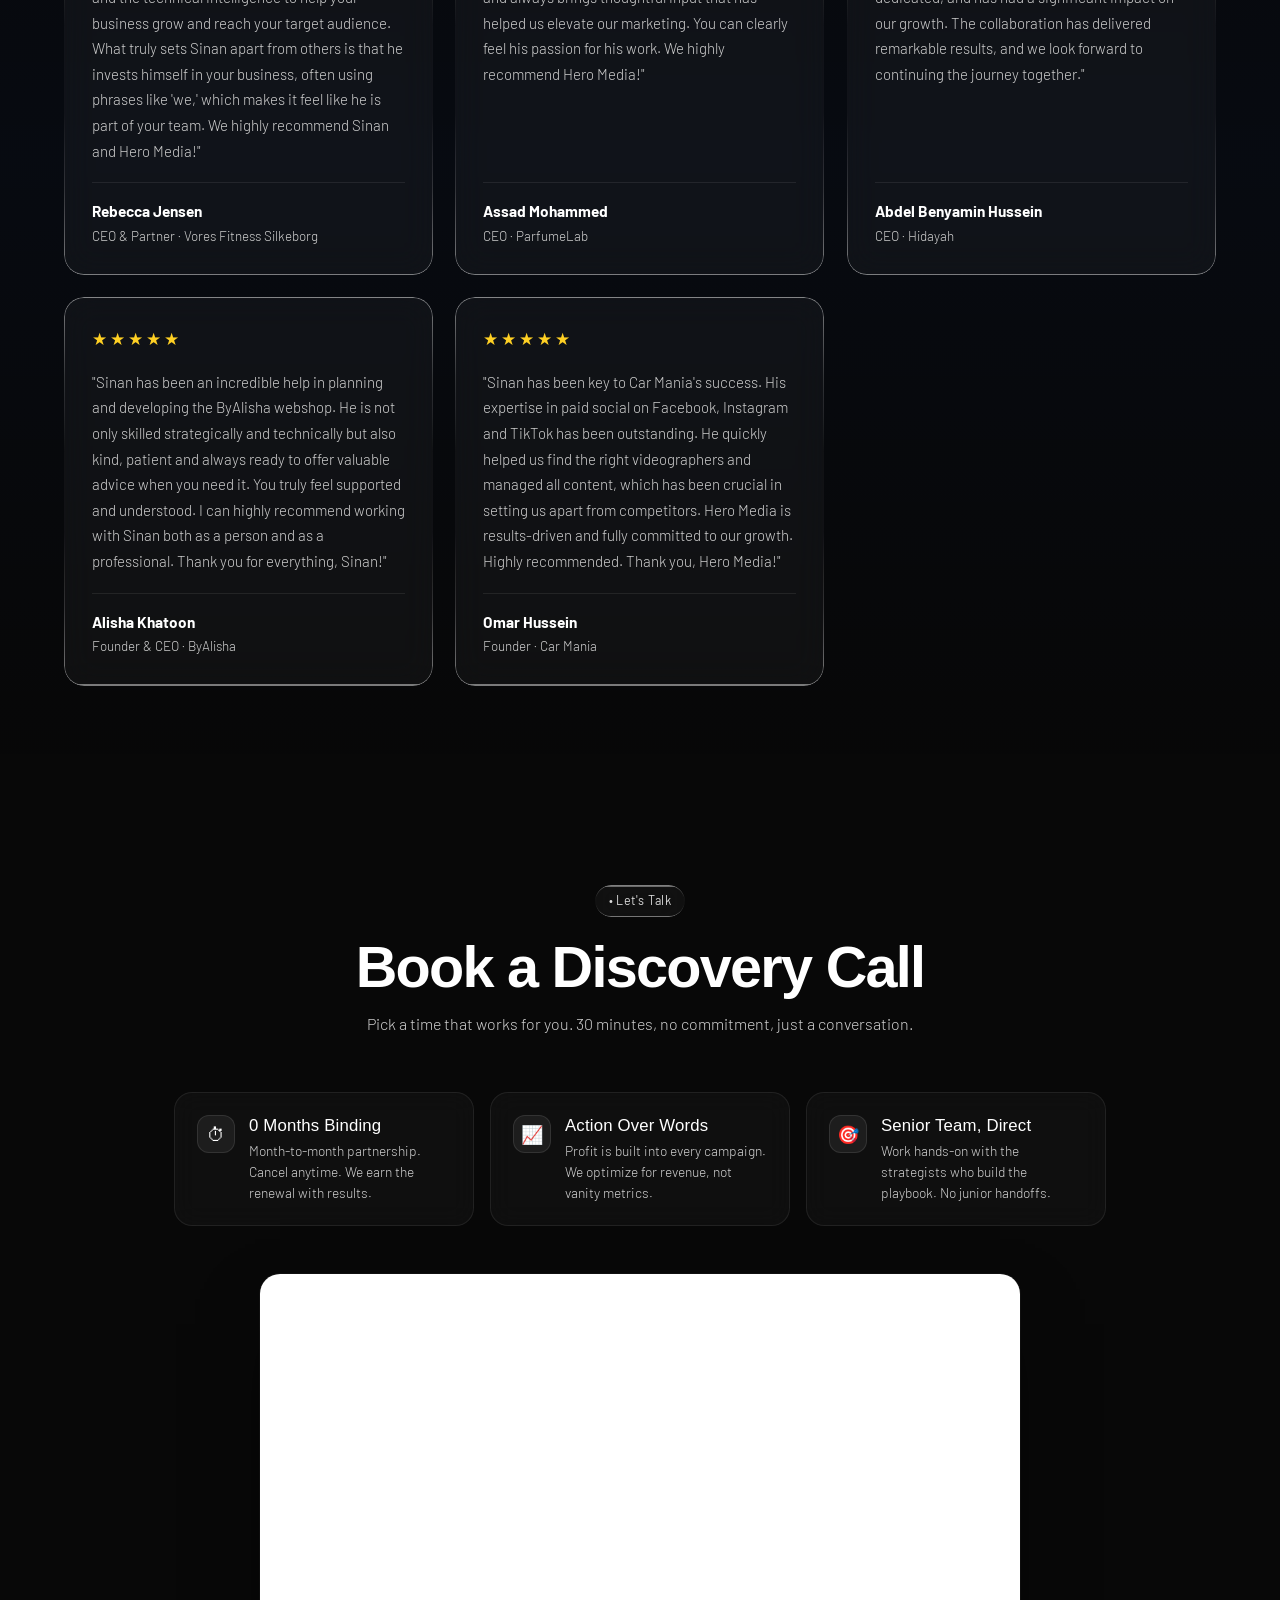
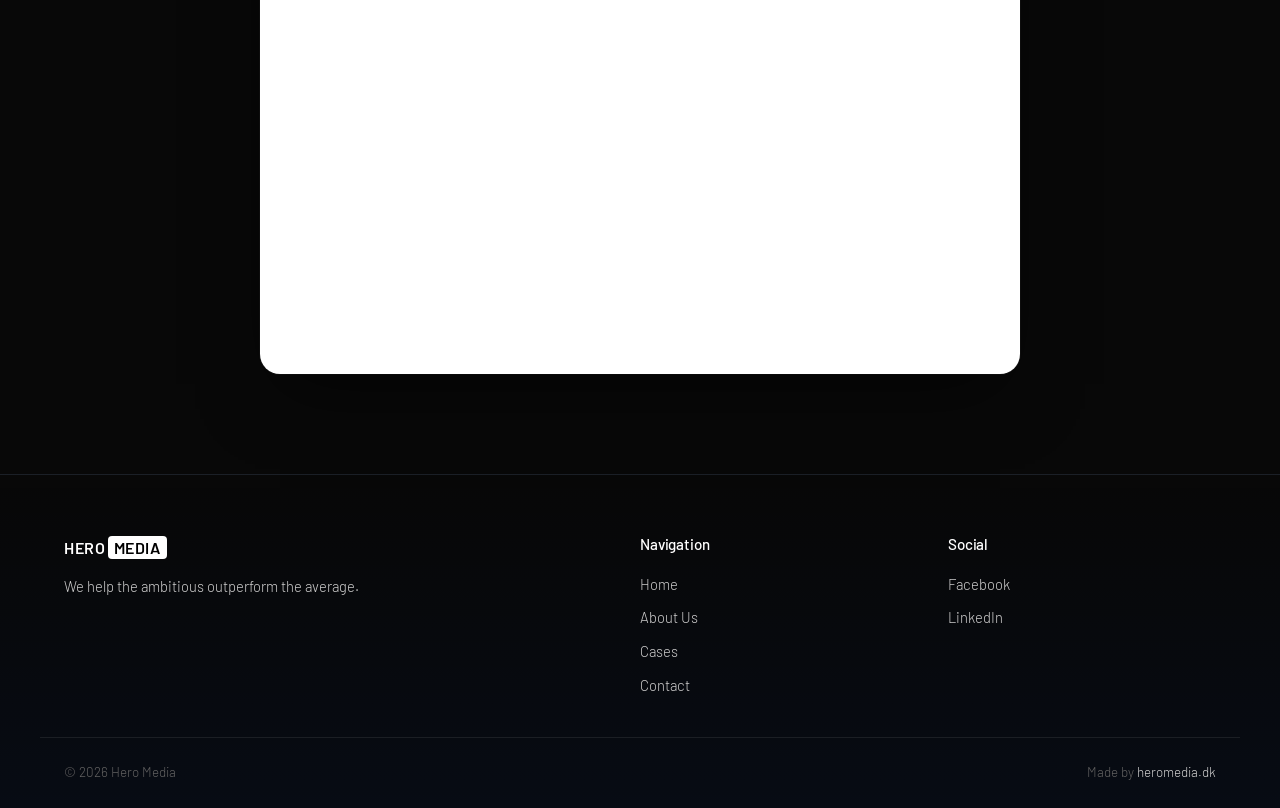
==== commit 40d1248d: "Tune the mobile hero headline to three even lines Slightly smaller headline on phones (7.2vw, capped" ====
--- a/index.html
+++ b/index.html
@@ -64,7 +64,7 @@
   <link rel="preconnect" href="https://api.fontshare.com" />
   <link href="https://fonts.googleapis.com/css2?family=Barlow:wght@300;400;500;600&display=swap" rel="stylesheet" />
   <link href="https://api.fontshare.com/v2/css?f[]=satoshi@300,400,500,700,900&display=swap" rel="stylesheet" />
-  <link rel="stylesheet" href="style.css?v=41" />
+  <link rel="stylesheet" href="style.css?v=42" />
 
   <!-- Wistia hero video player -->
   <script src="https://fast.wistia.com/player.js" async></script>
--- a/style.css
+++ b/style.css
@@ -2458,20 +2458,25 @@
 .nav-cta-mobile { display: none; }
 
 @media (max-width: 640px) {
-  .hero { padding: 120px 0 64px; }
+  .hero { padding: 96px 0 64px; }
   .hero-grid { gap: 0; justify-items: center; }
   .hero-text { display: contents; }
 
+  /* Slightly smaller type that runs a little wider than the column, with
+     balanced line breaks, so the headline reads as three even lines. */
   .hero-text h1 {
     order: 1;
-    width: 100%;
+    width: calc(100% + 12px);
+    margin-left: -6px;
+    margin-right: -6px;
     max-width: none;
     text-align: center;
-    font-size: clamp(1.9rem, 8vw, 2.35rem);
-    line-height: 1.1;
-    letter-spacing: -0.025em;
+    text-wrap: balance;
+    font-size: clamp(1.7rem, 7.2vw, 2.1rem);
+    line-height: 1.12;
+    letter-spacing: -0.02em;
     word-spacing: 0;
-    margin-bottom: 32px;
+    margin-bottom: 30px;
     padding-bottom: 0.08em;
   }
 
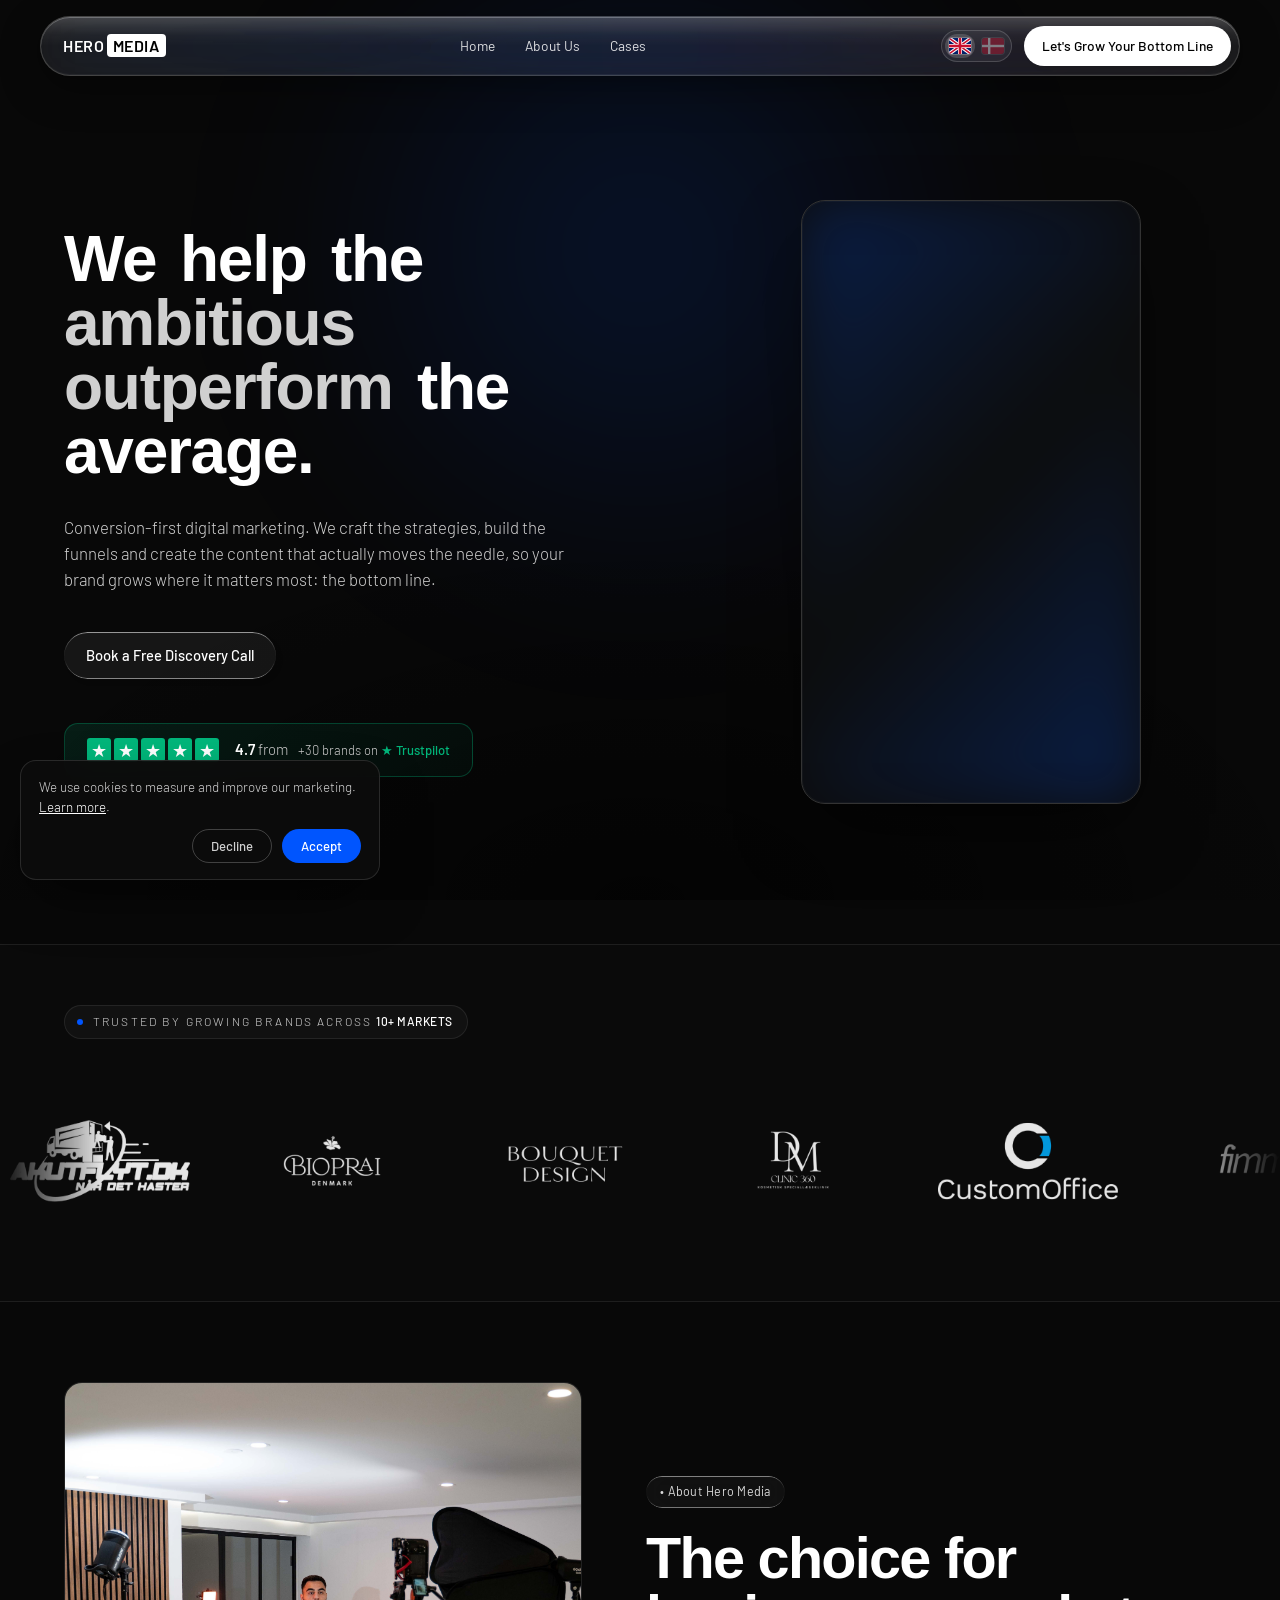
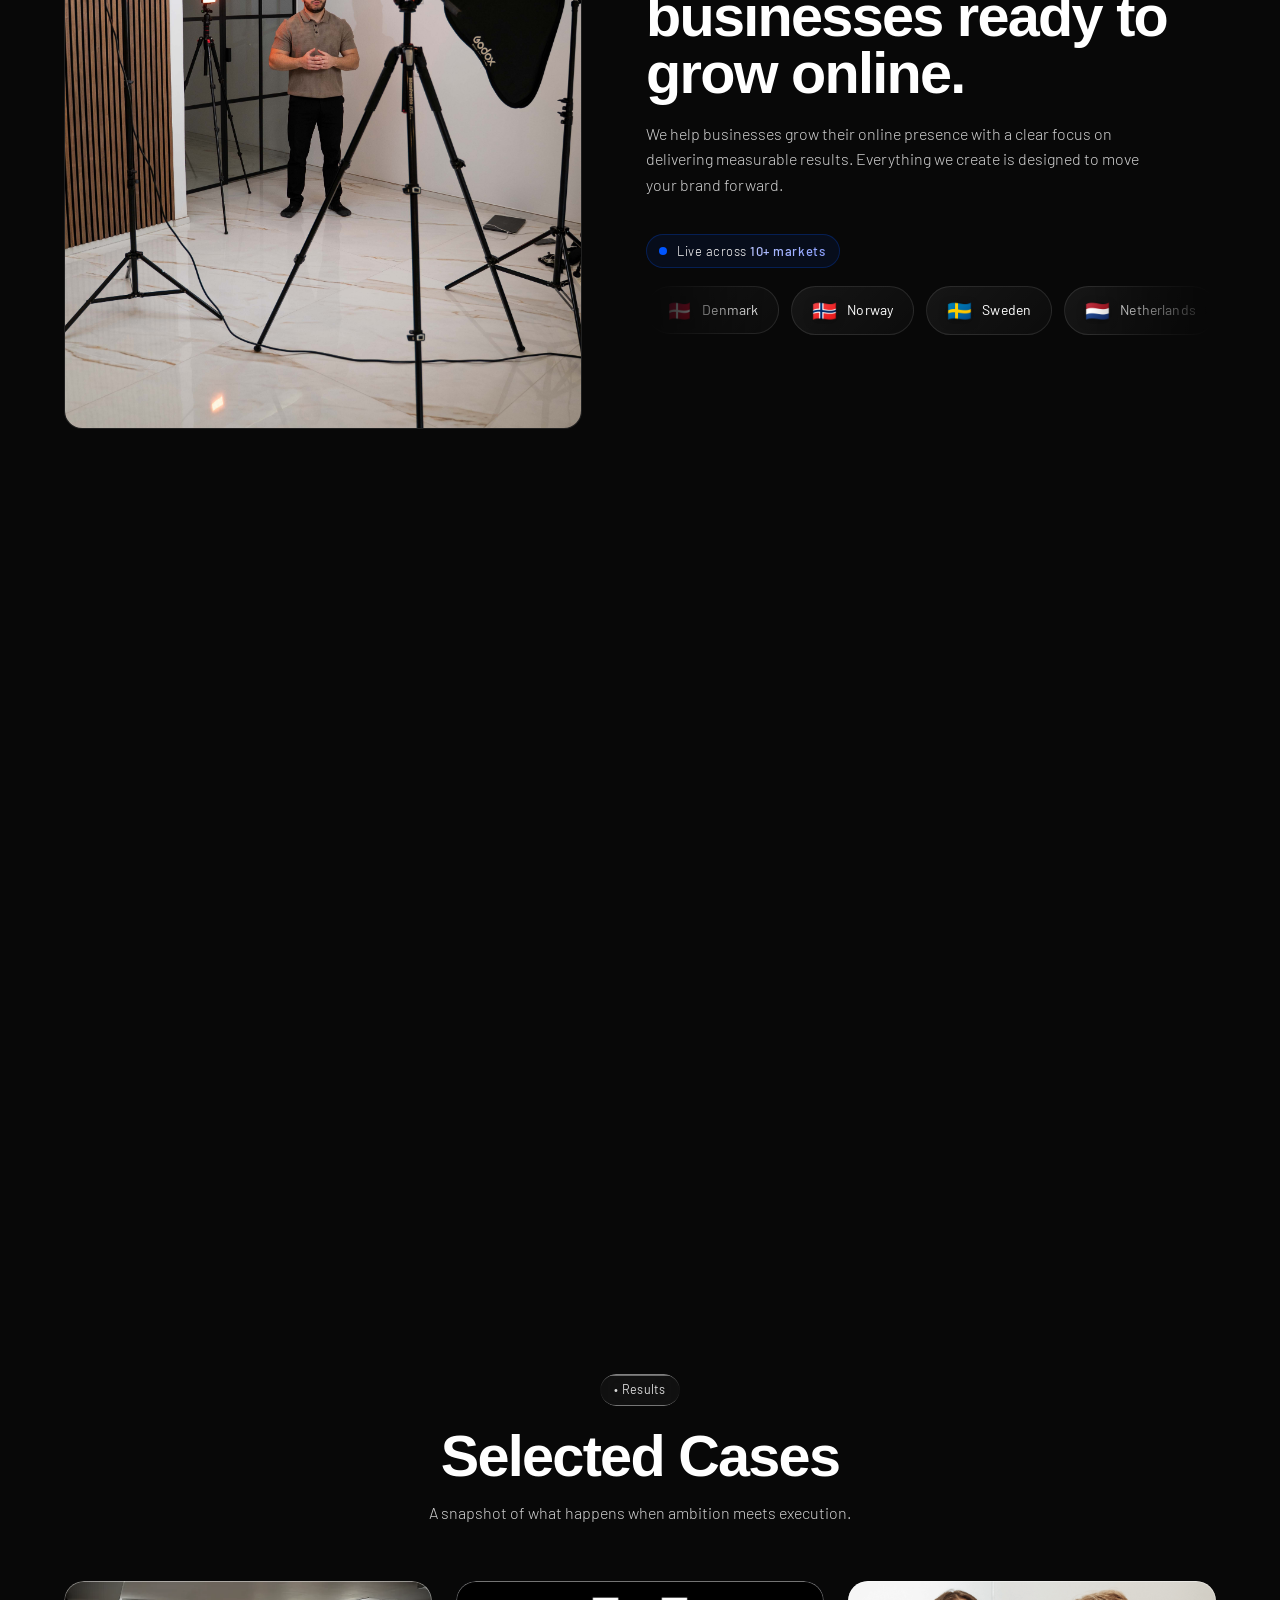
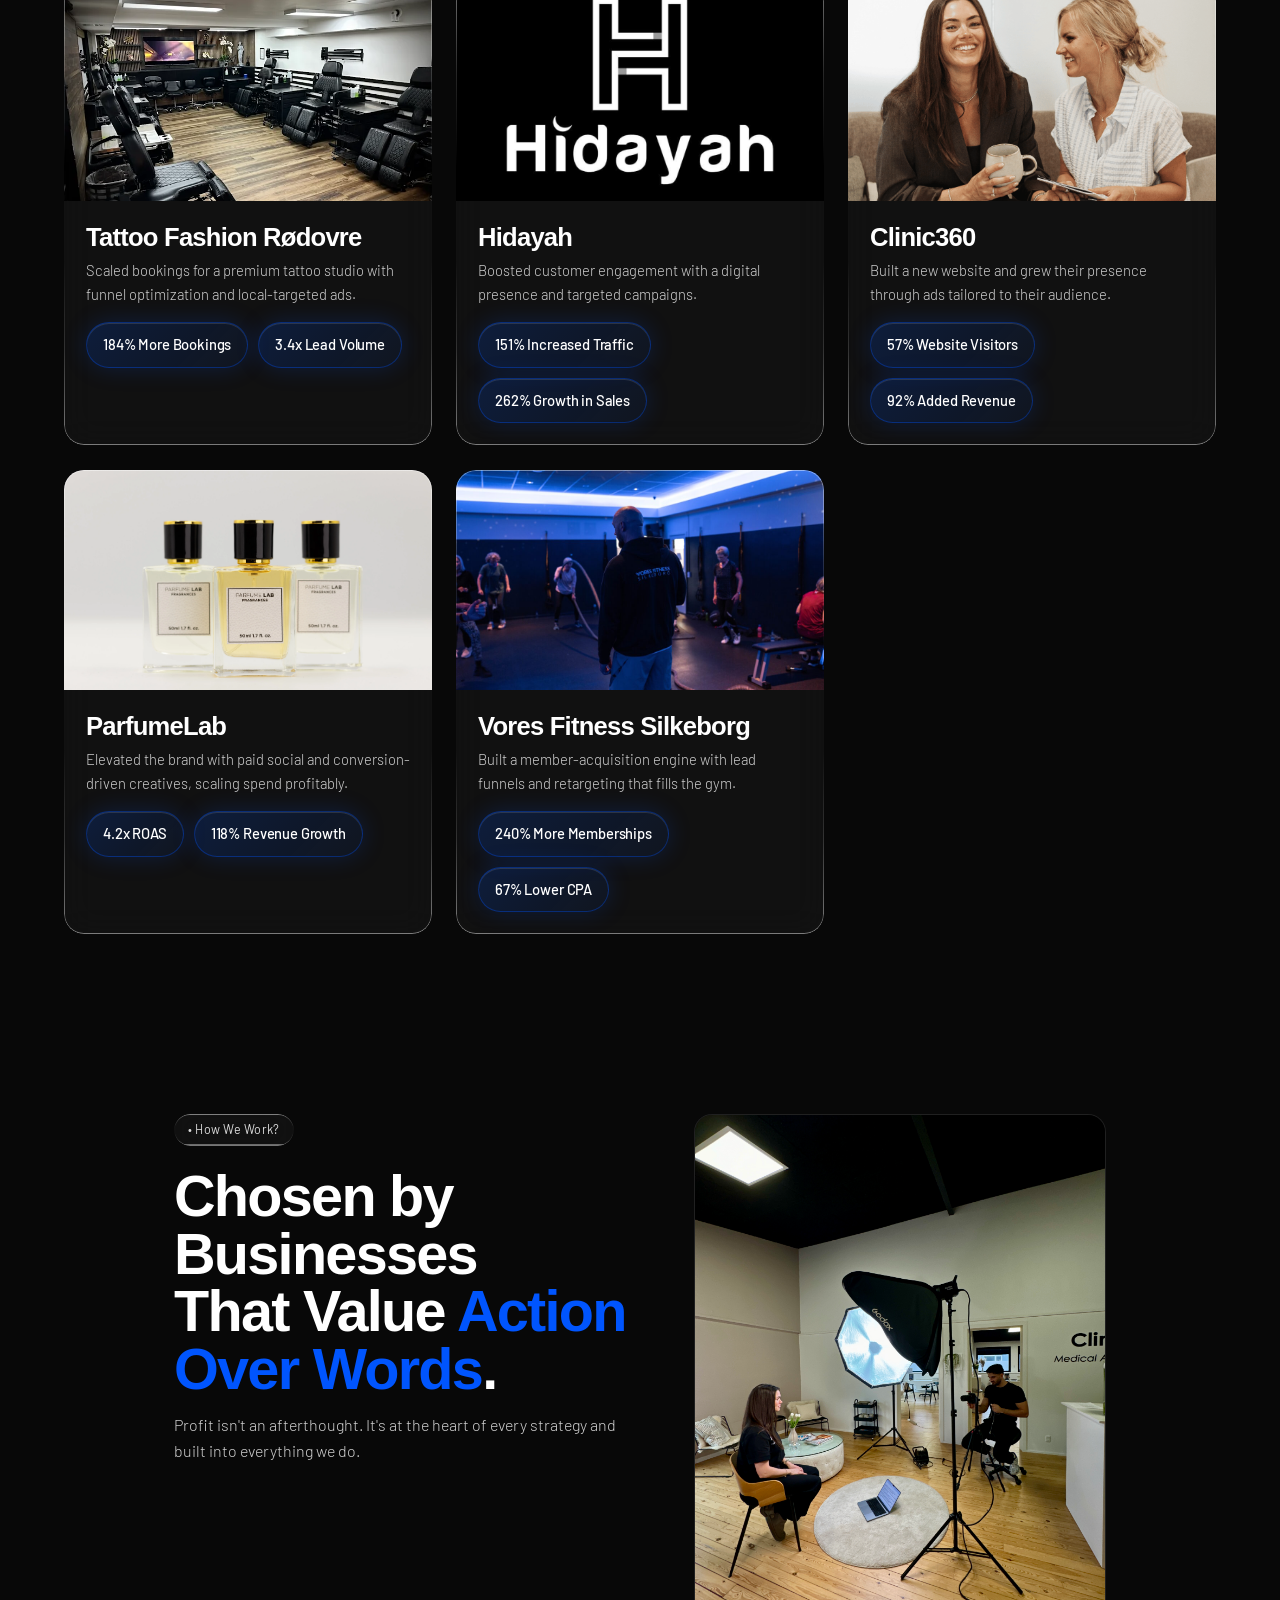
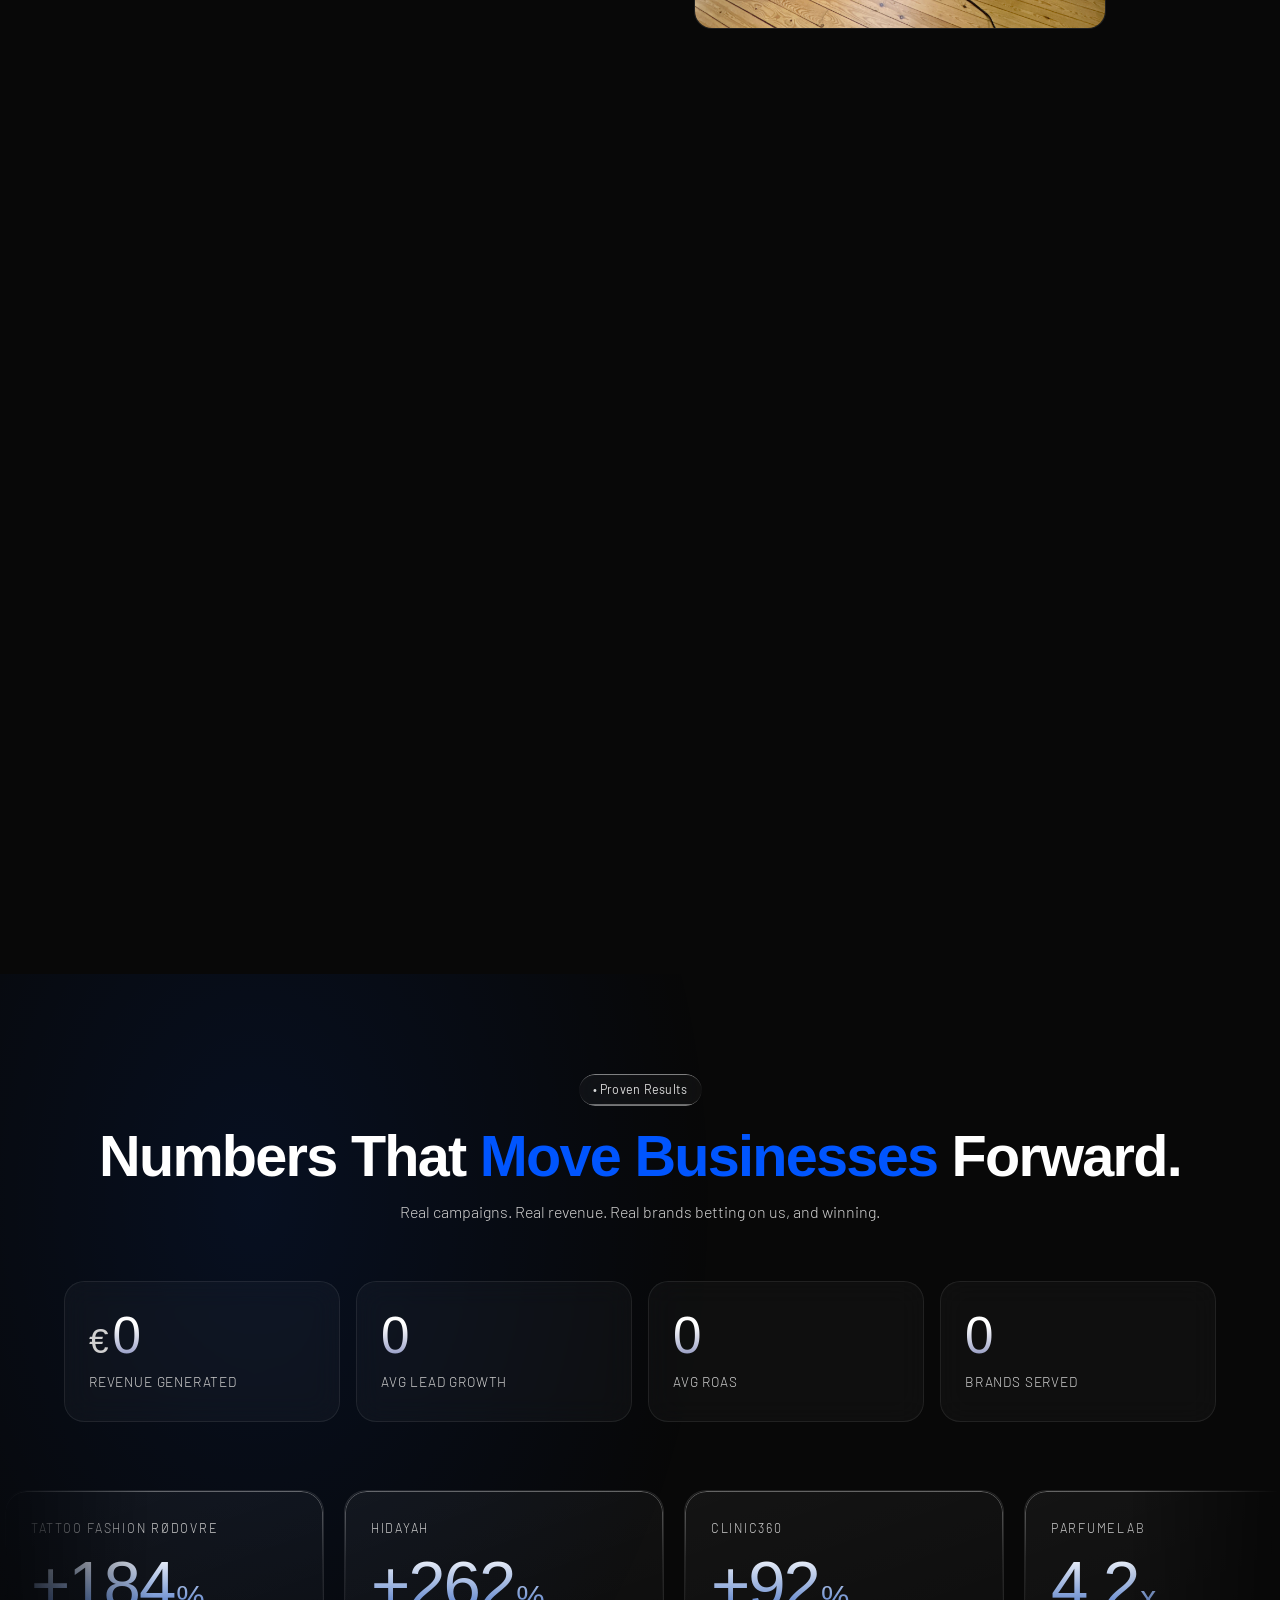
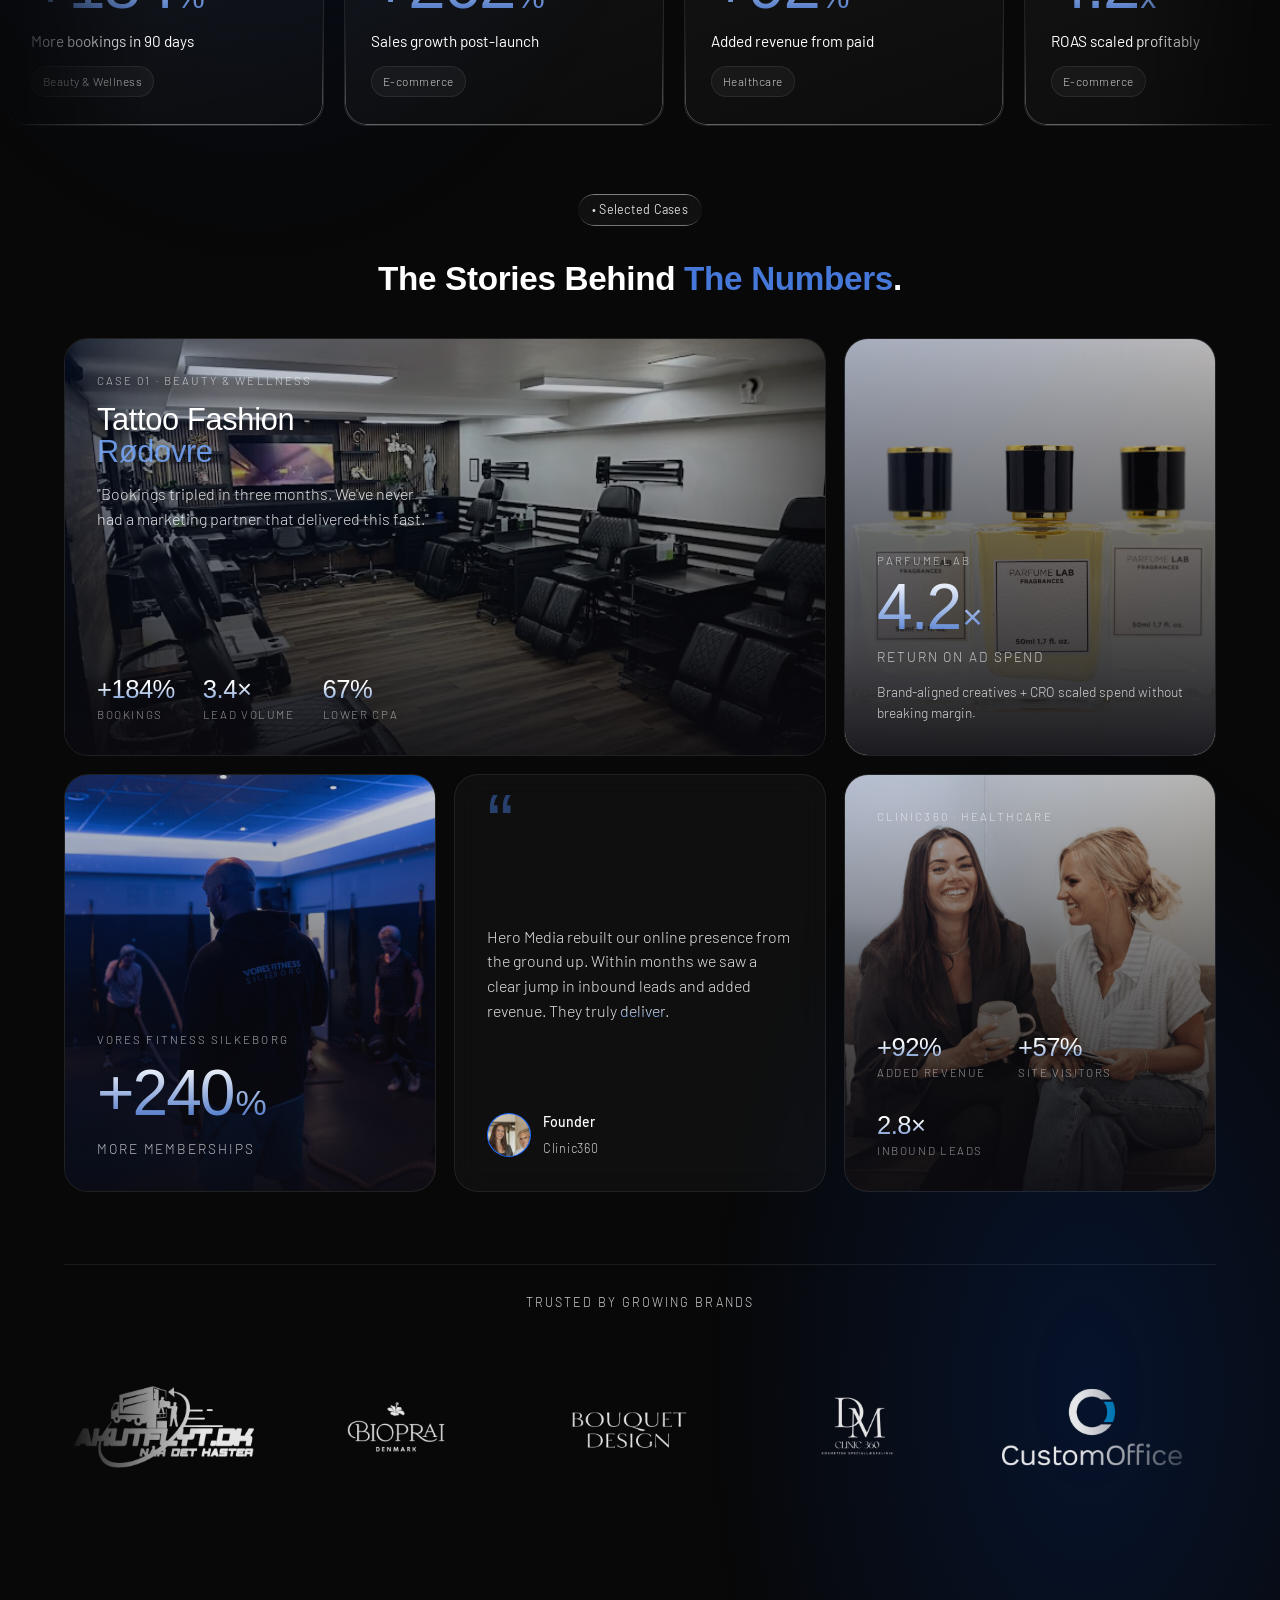
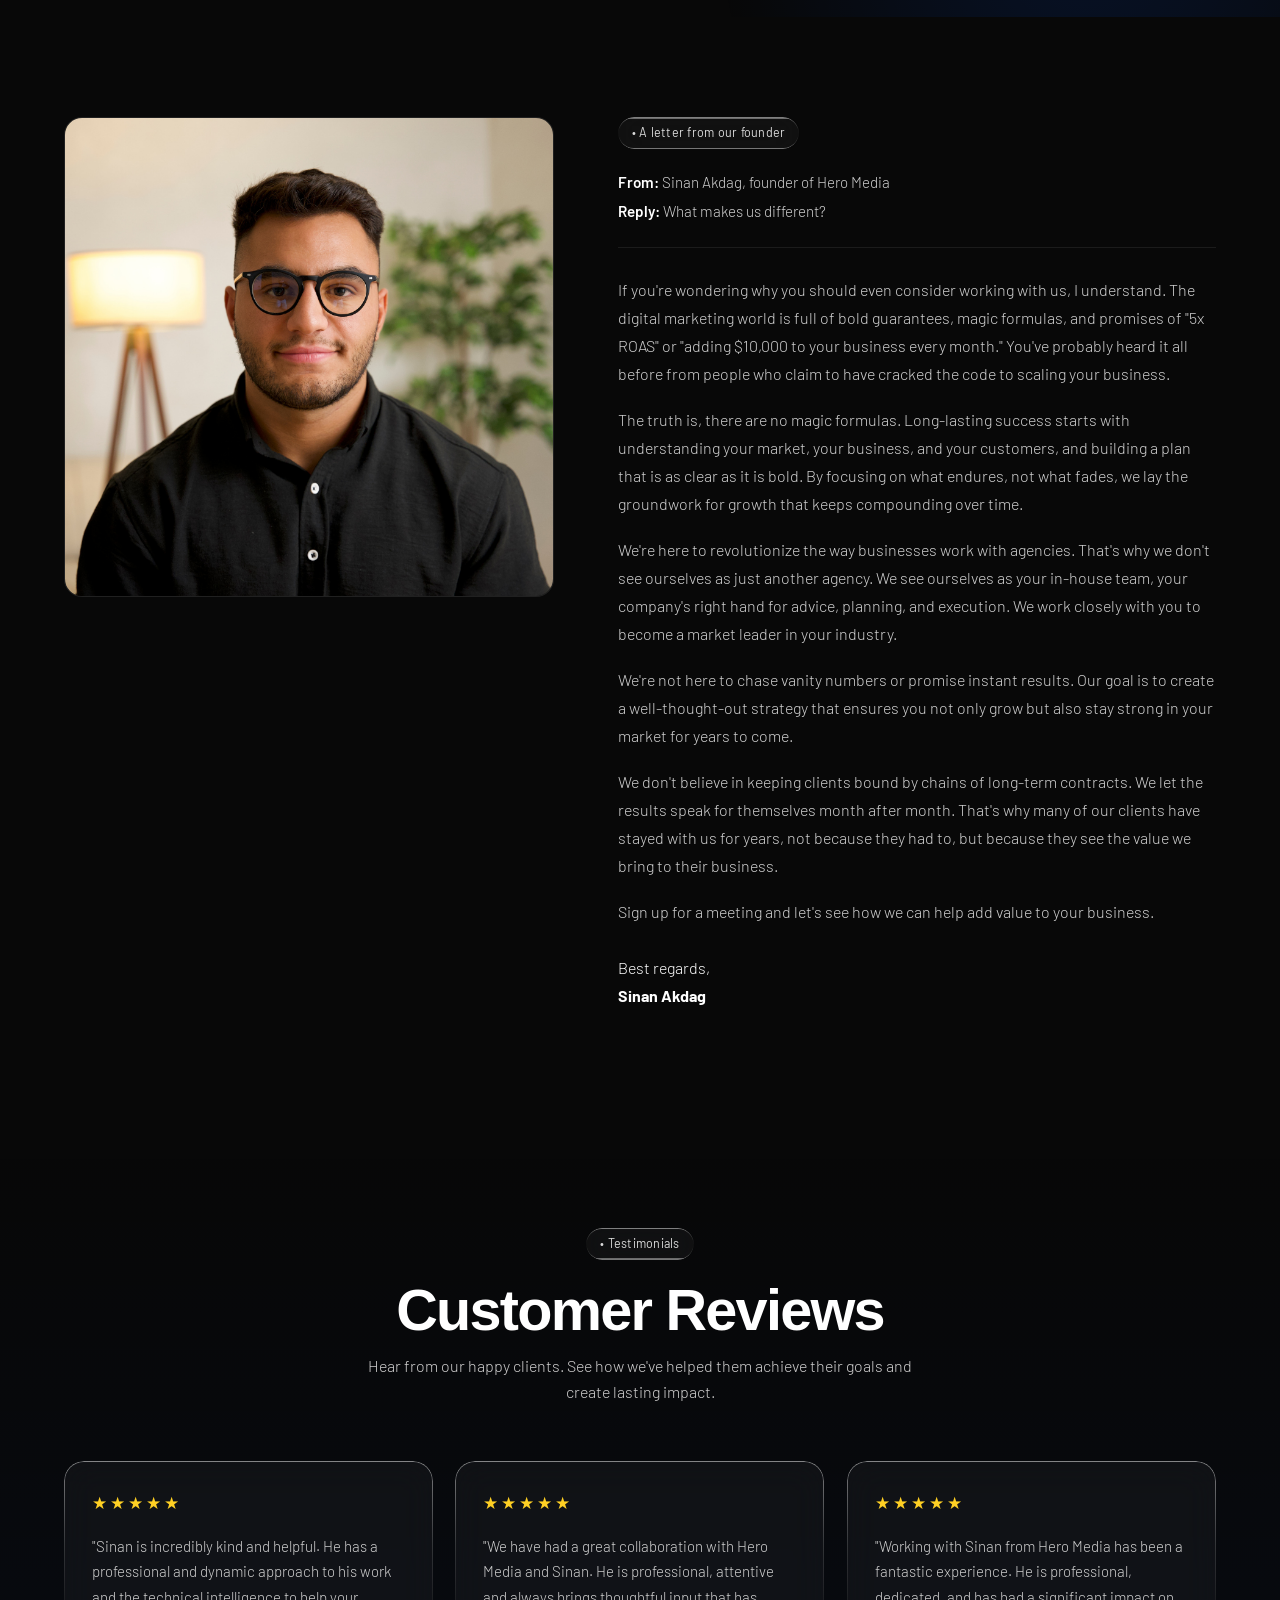
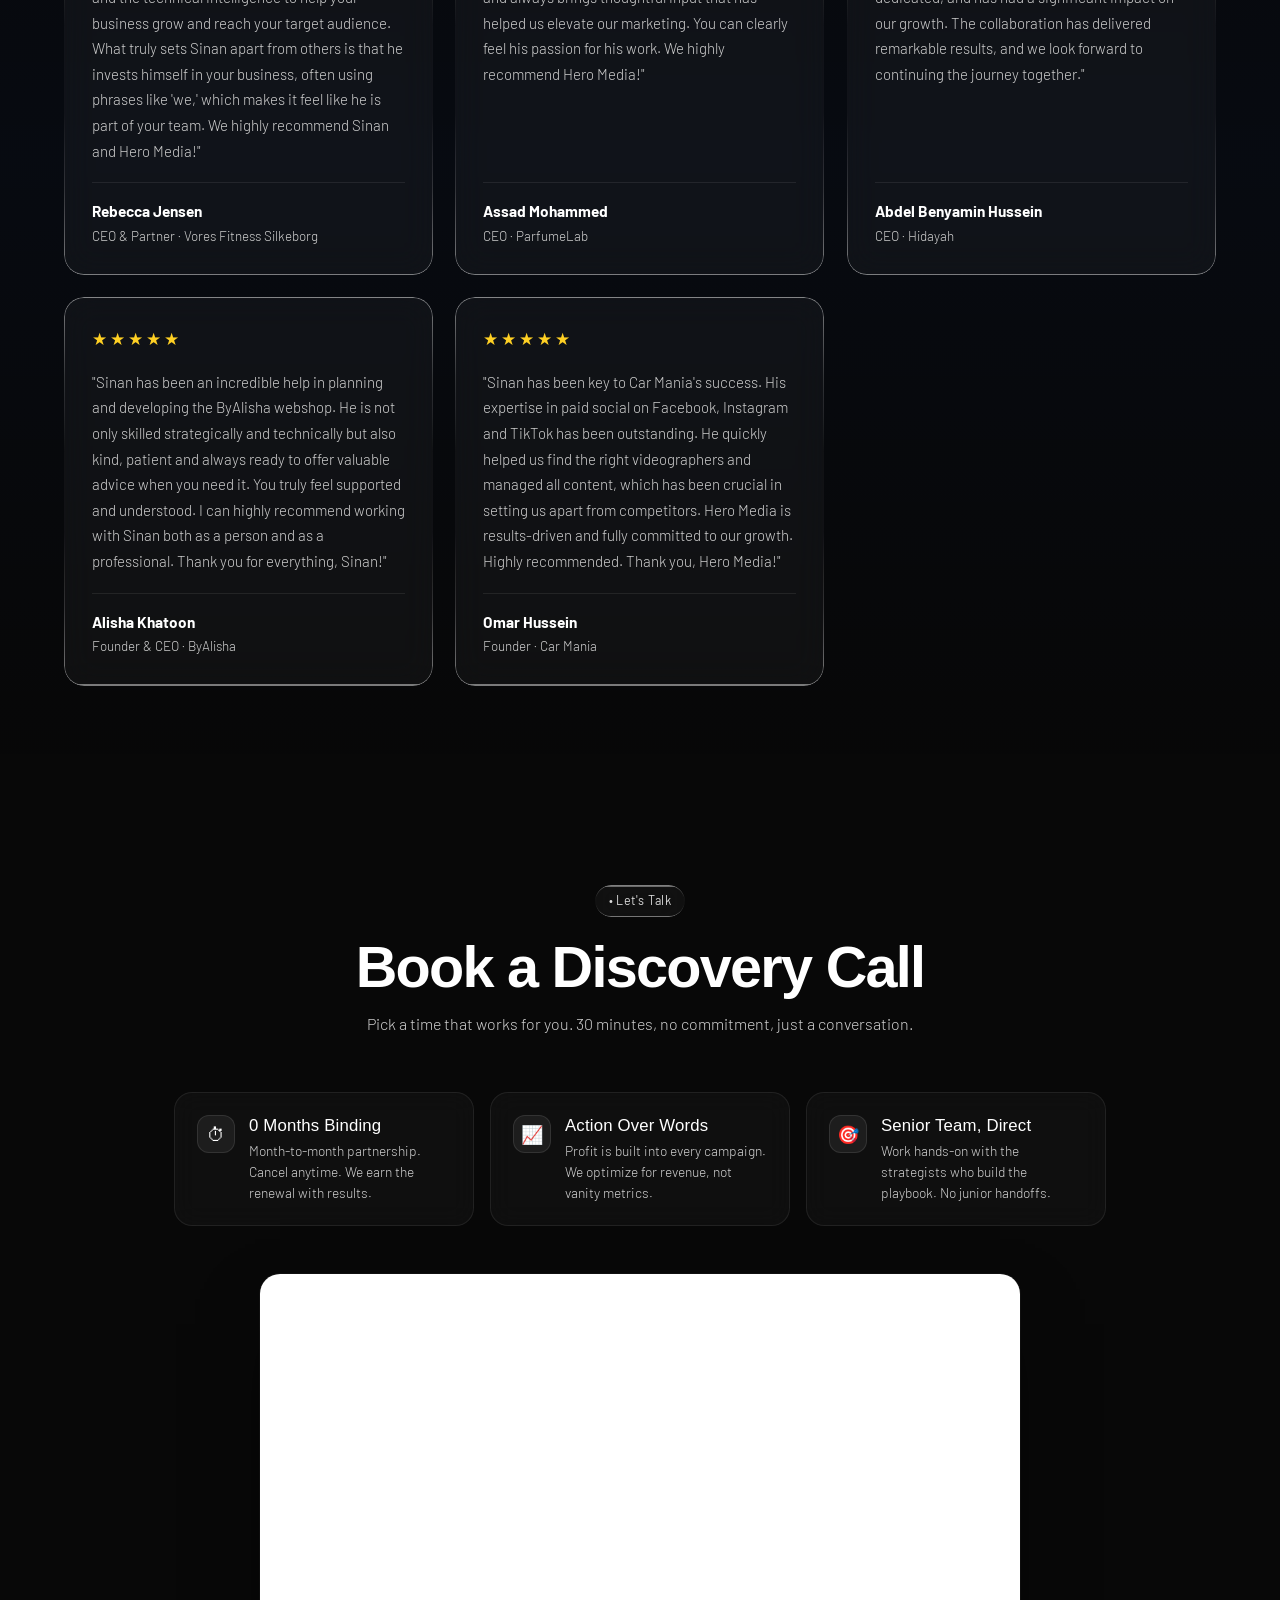
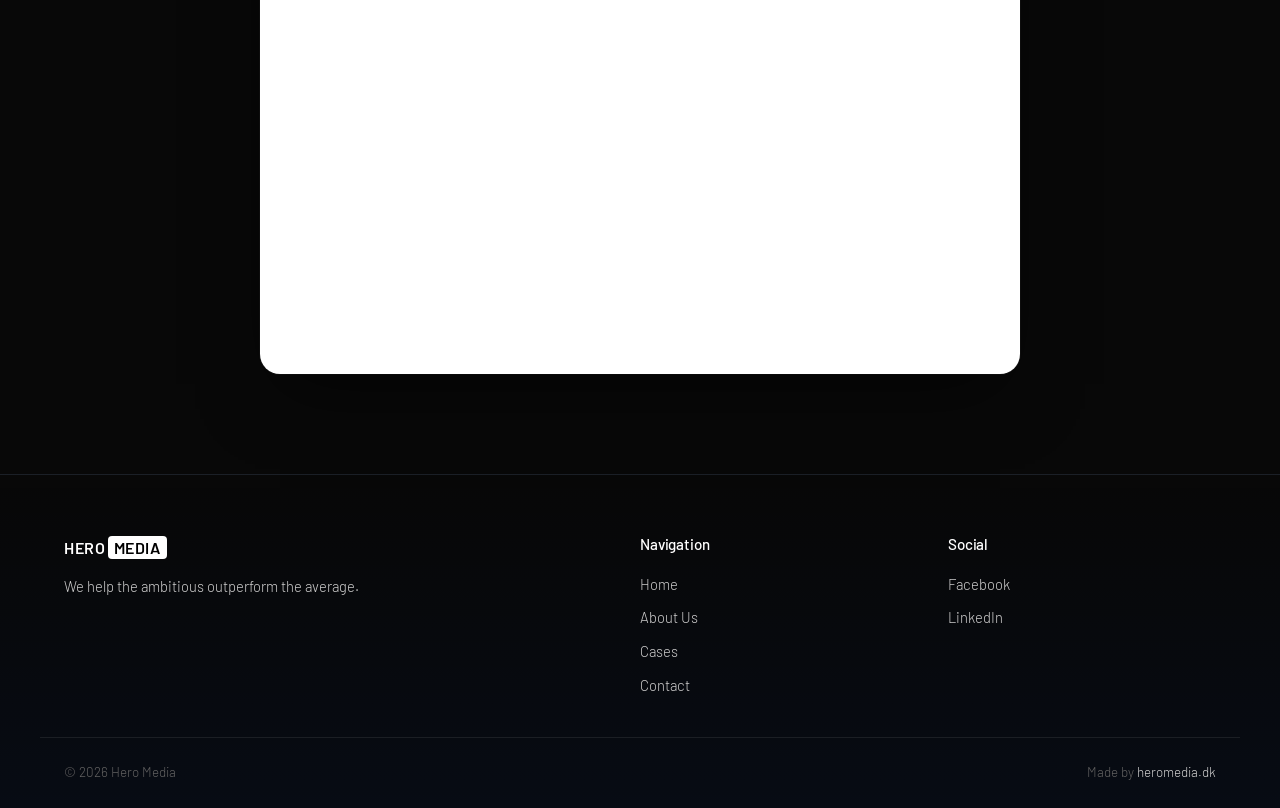
==== commit fbd1cf96: "Drop "media buying" from the mobile hero services line Co-Authored-By: Claude Fable 5.1 <noreply@ant" ====
--- a/index.html
+++ b/index.html
@@ -153,7 +153,7 @@
           Conversion-first digital marketing. We craft the strategies, build the funnels and create the content that actually moves the needle, so your brand grows where it matters most: the bottom line.
         </p>
         <div class="hero-sub-mobile">
-          <p data-i18n="hero.sub.m1">Strategy, content, funnels, ads and media buying.</p>
+          <p data-i18n="hero.sub.m1">Strategy, content, funnels and ads.</p>
           <p data-i18n="hero.sub.m2">Conversion-first marketing that moves the bottom line.</p>
         </div>
         <div class="hero-cta">
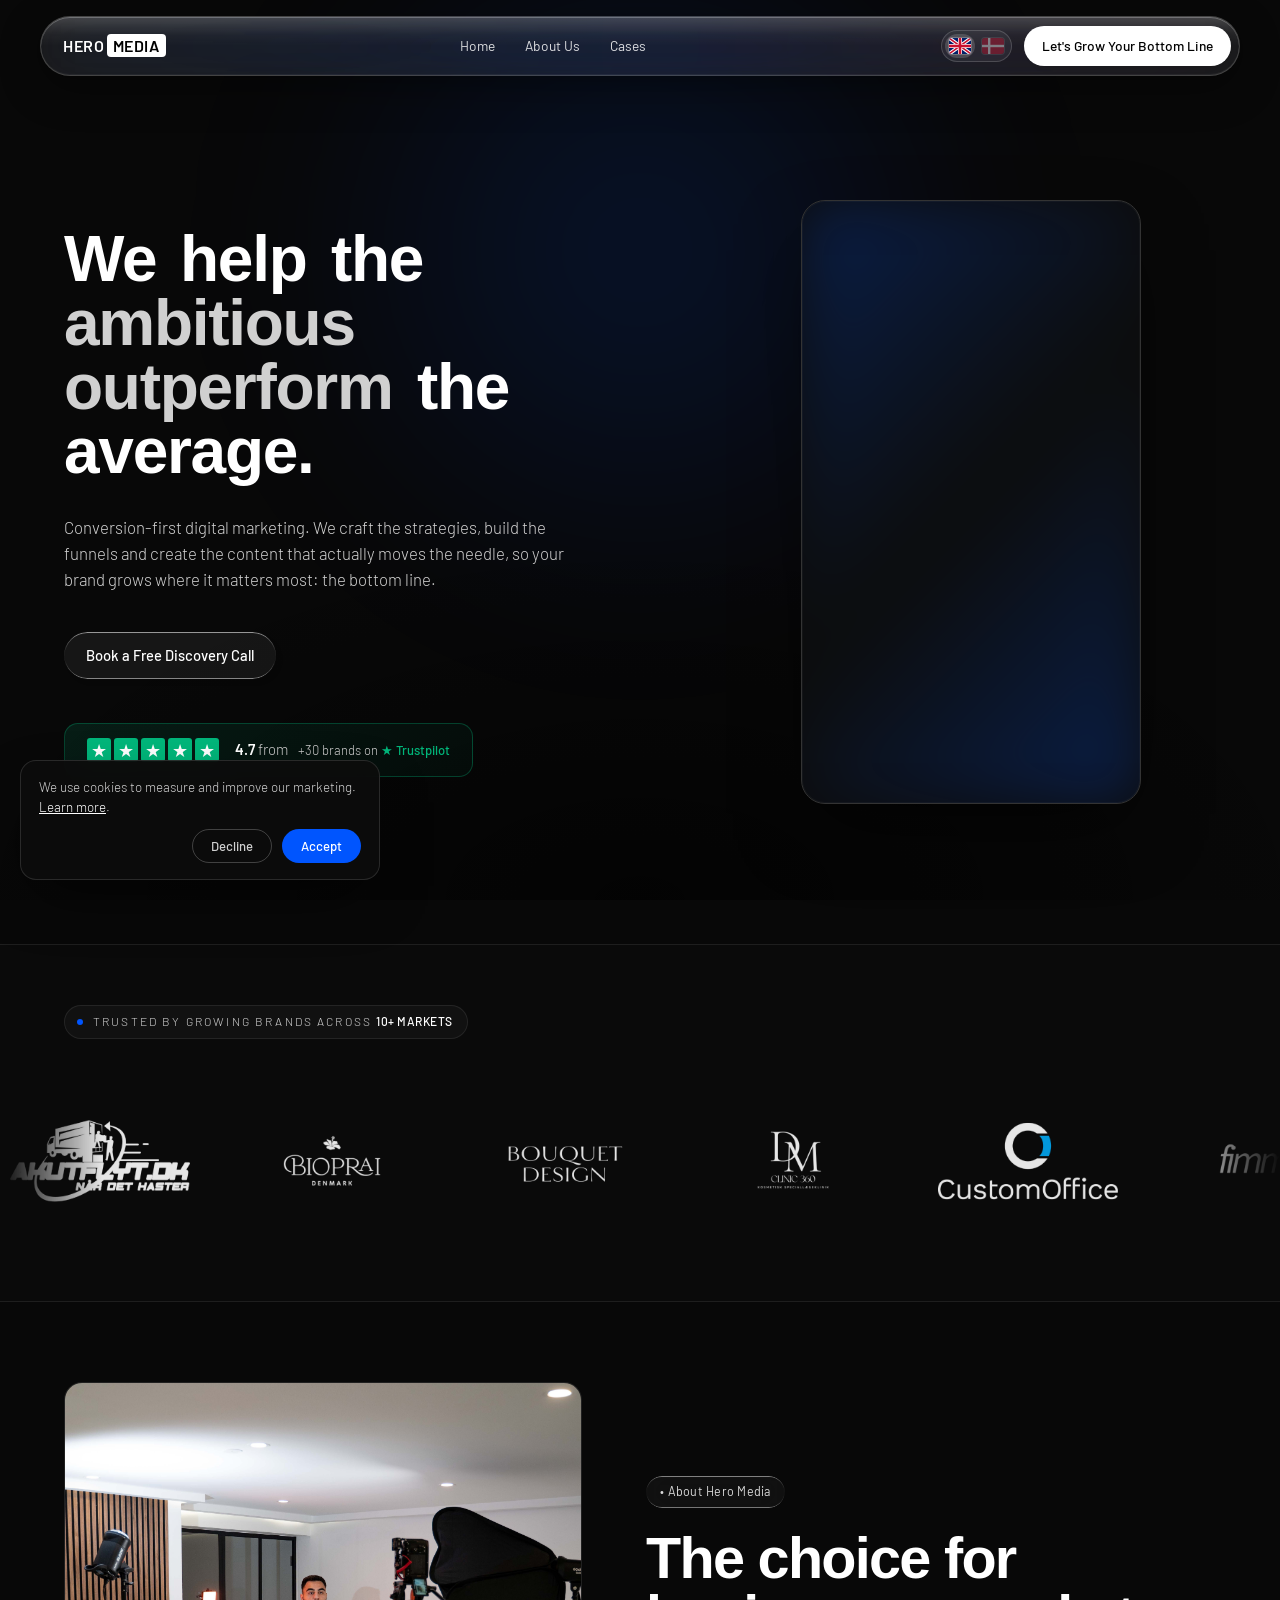
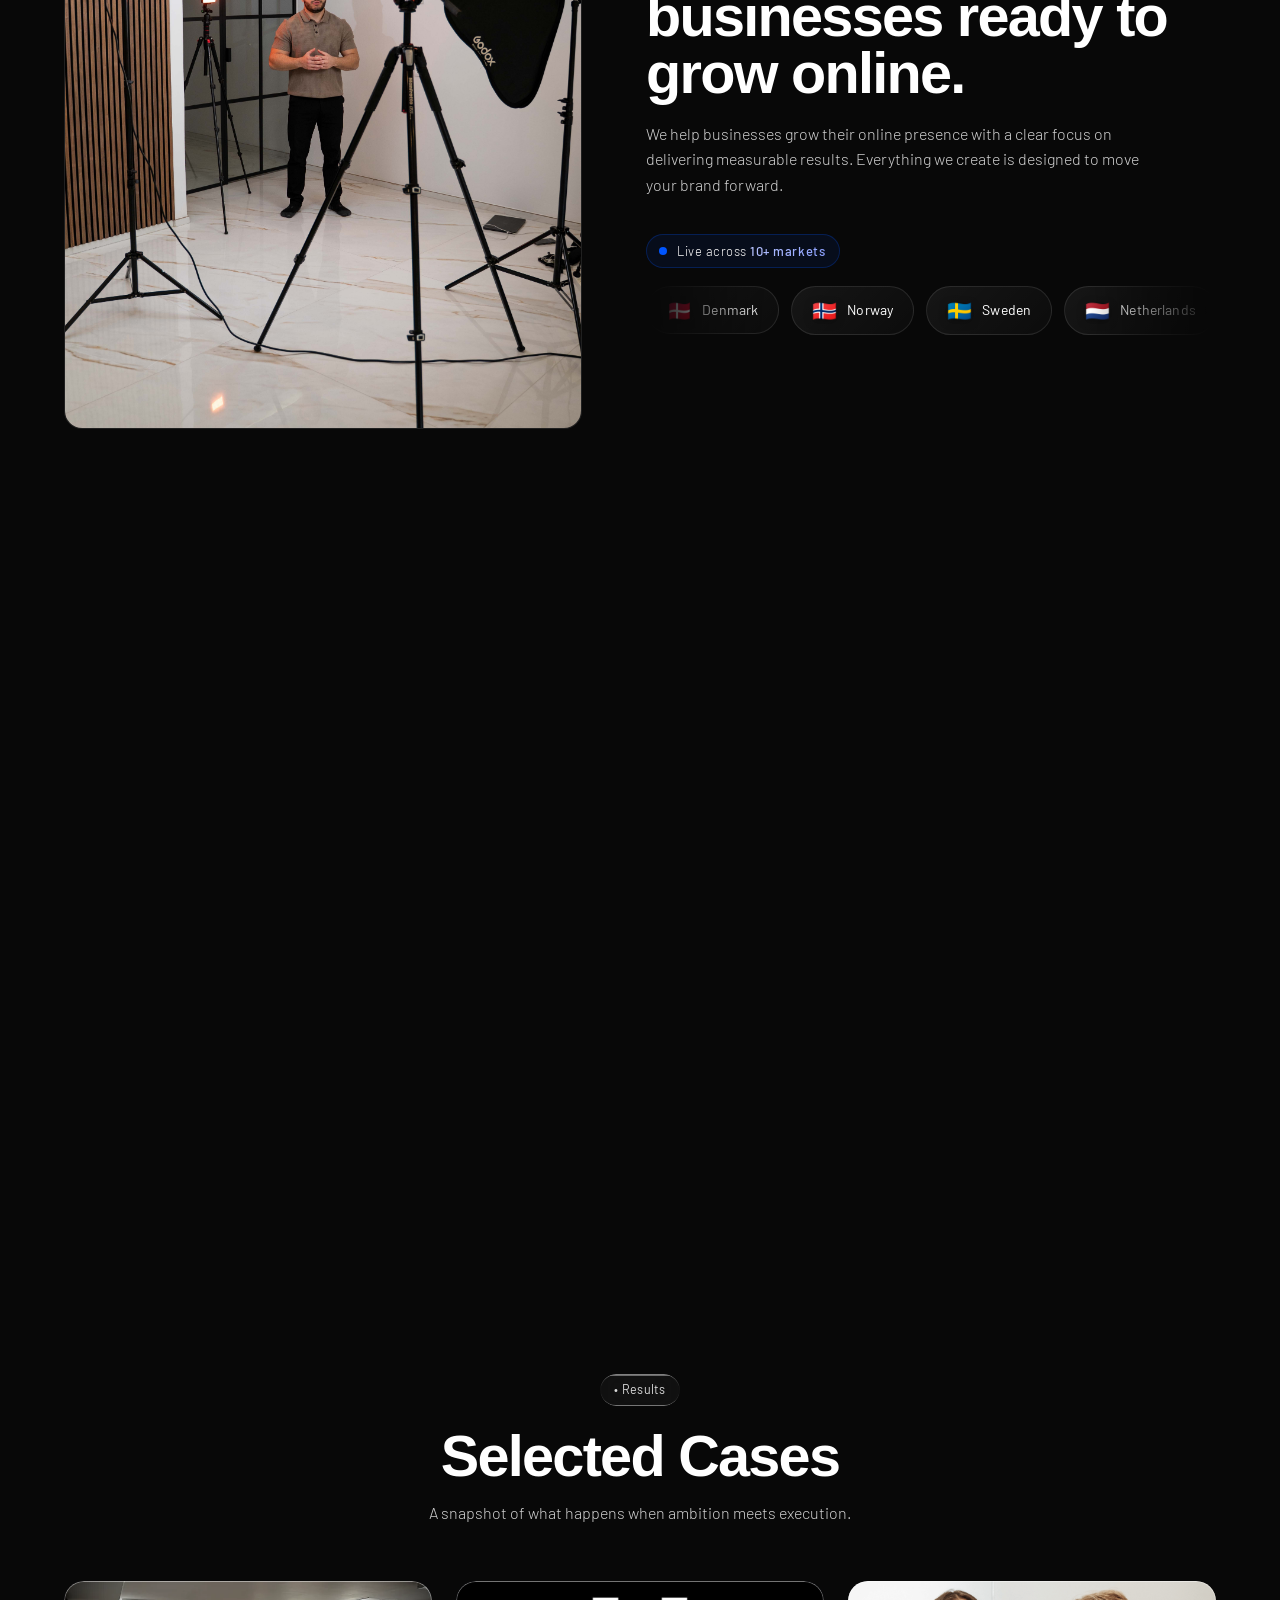
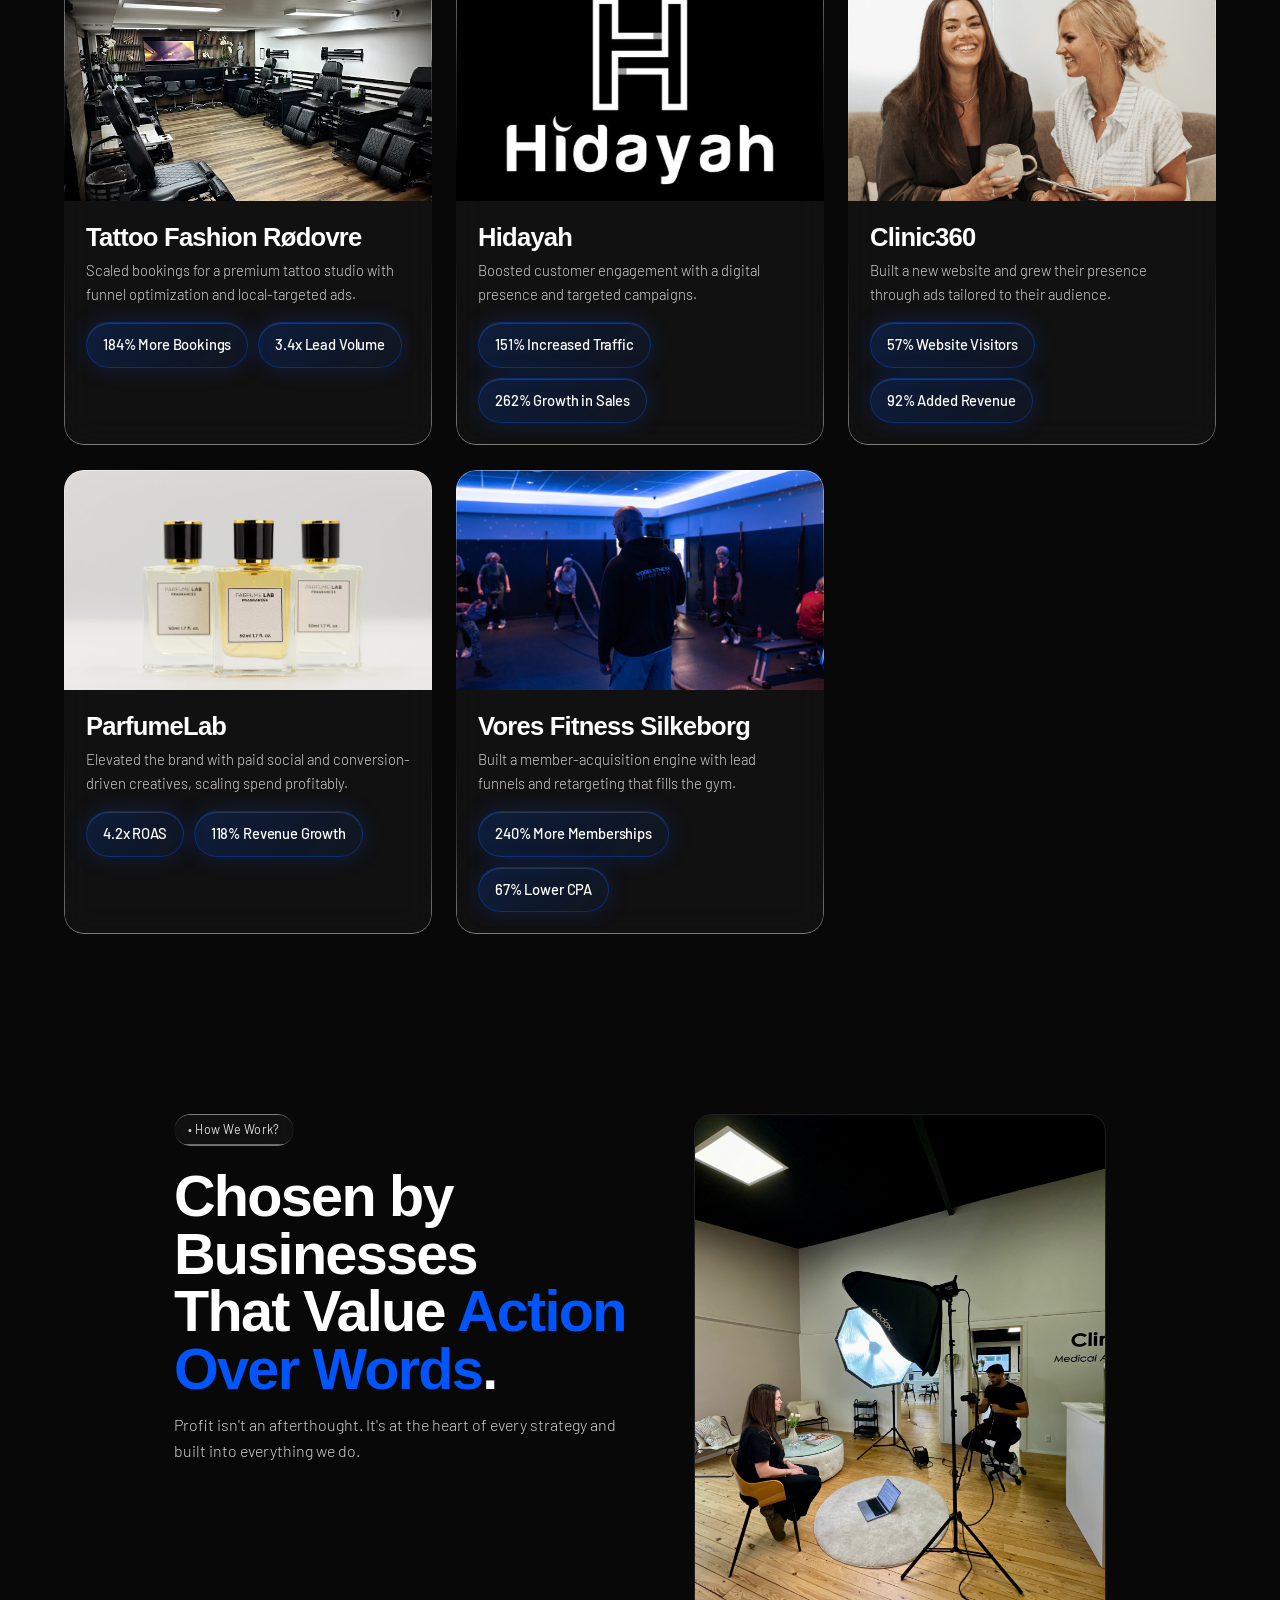
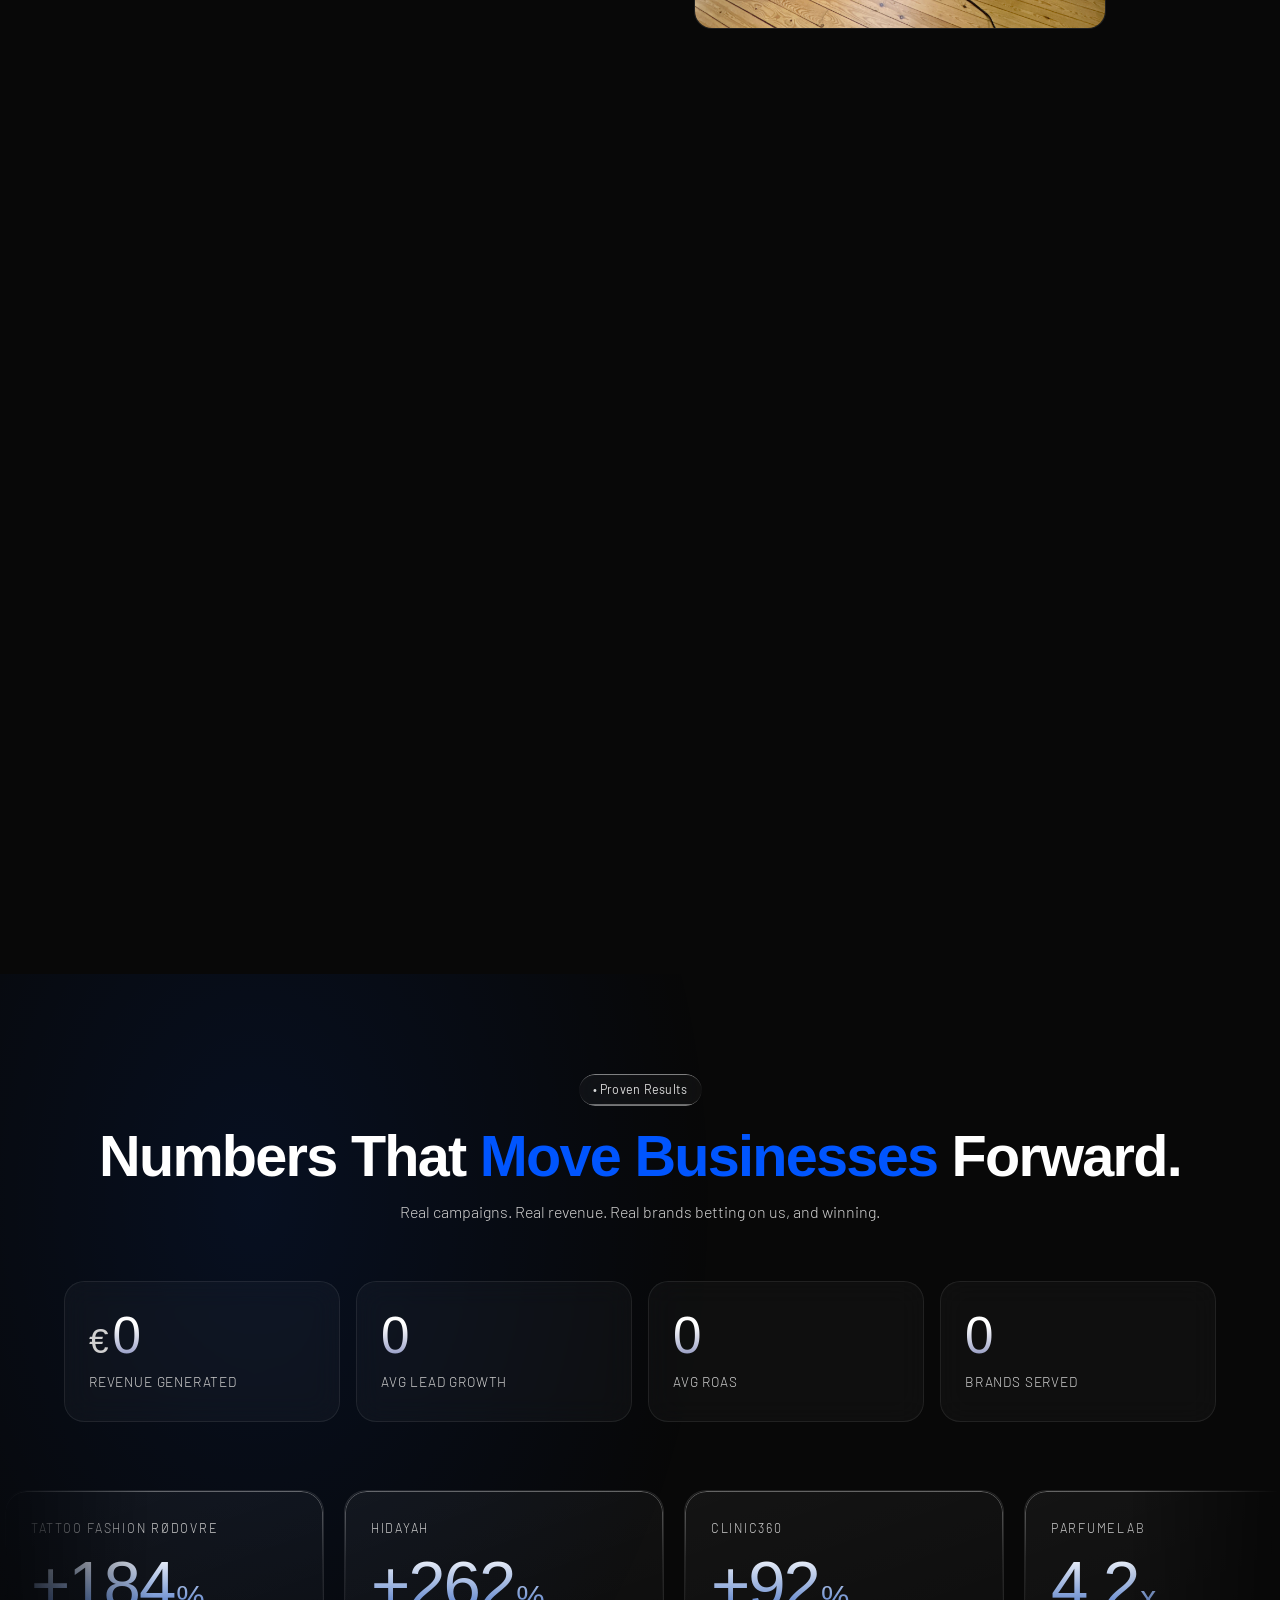
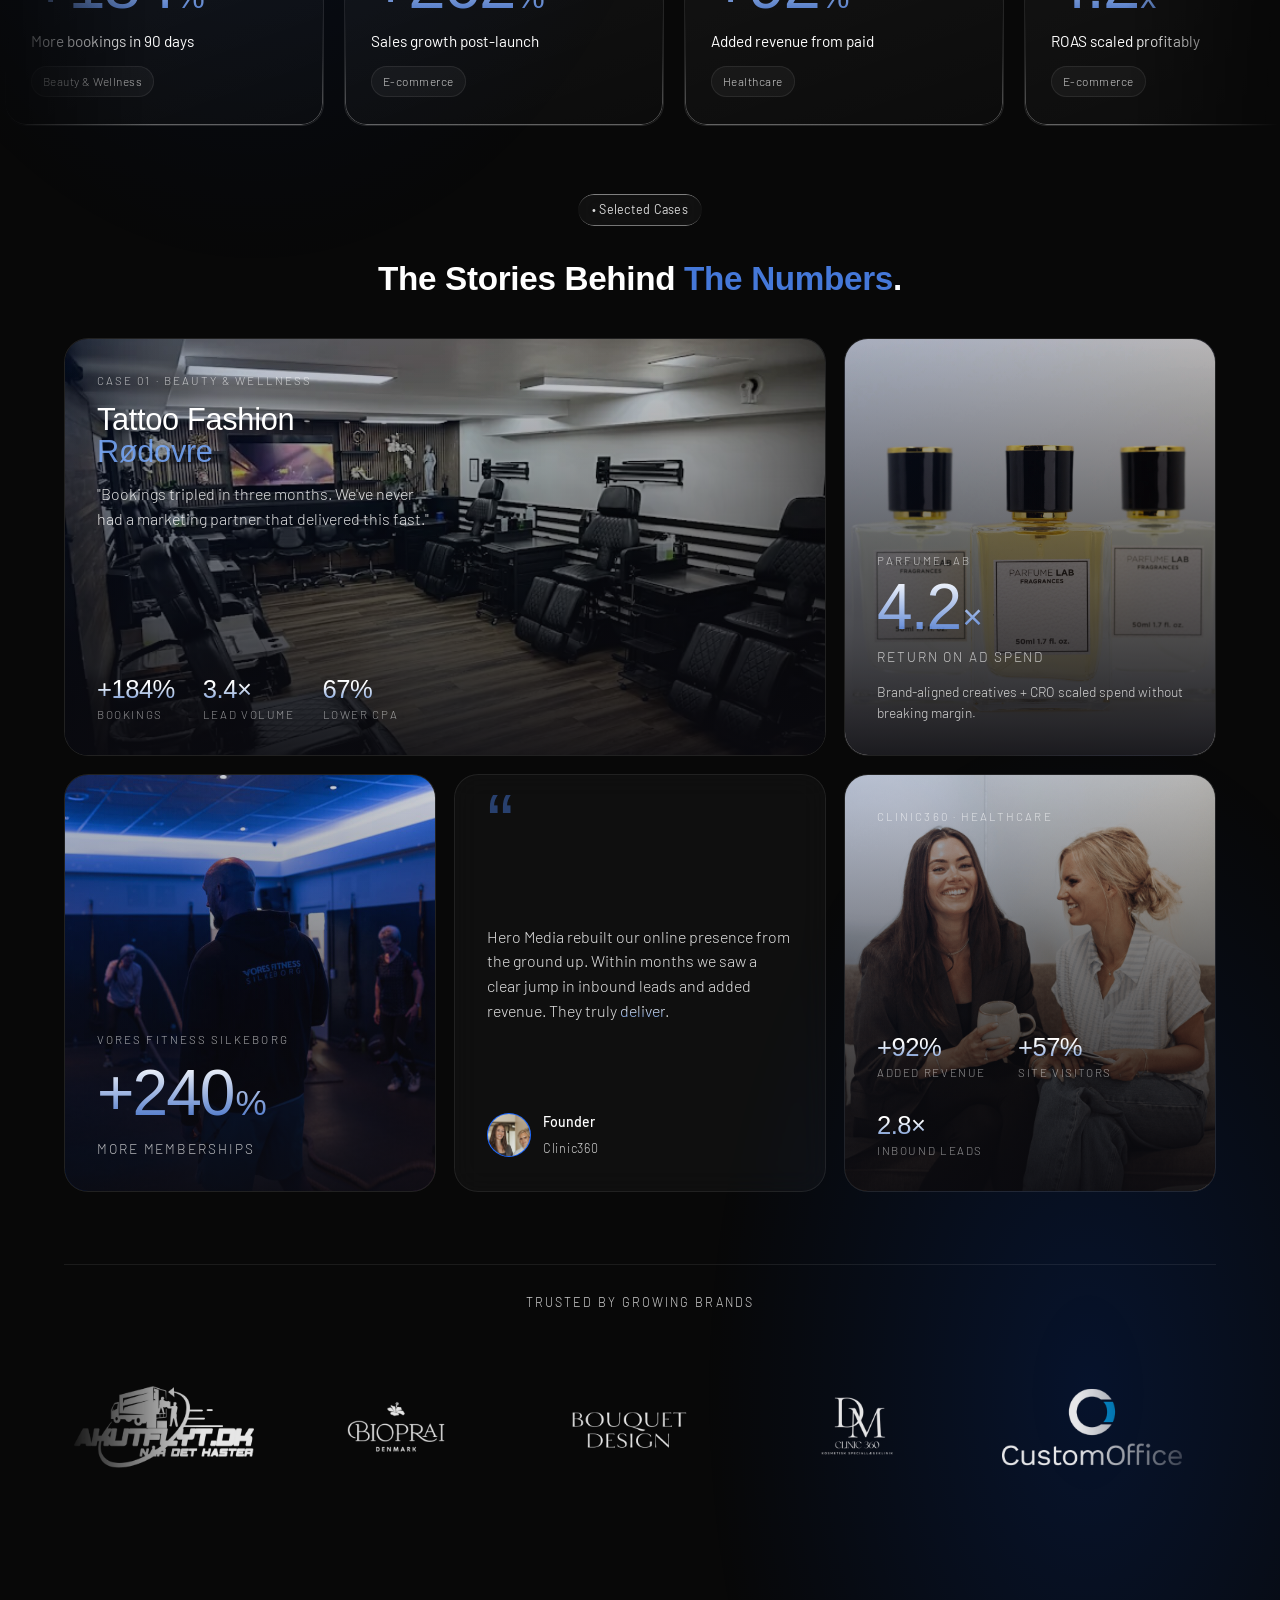
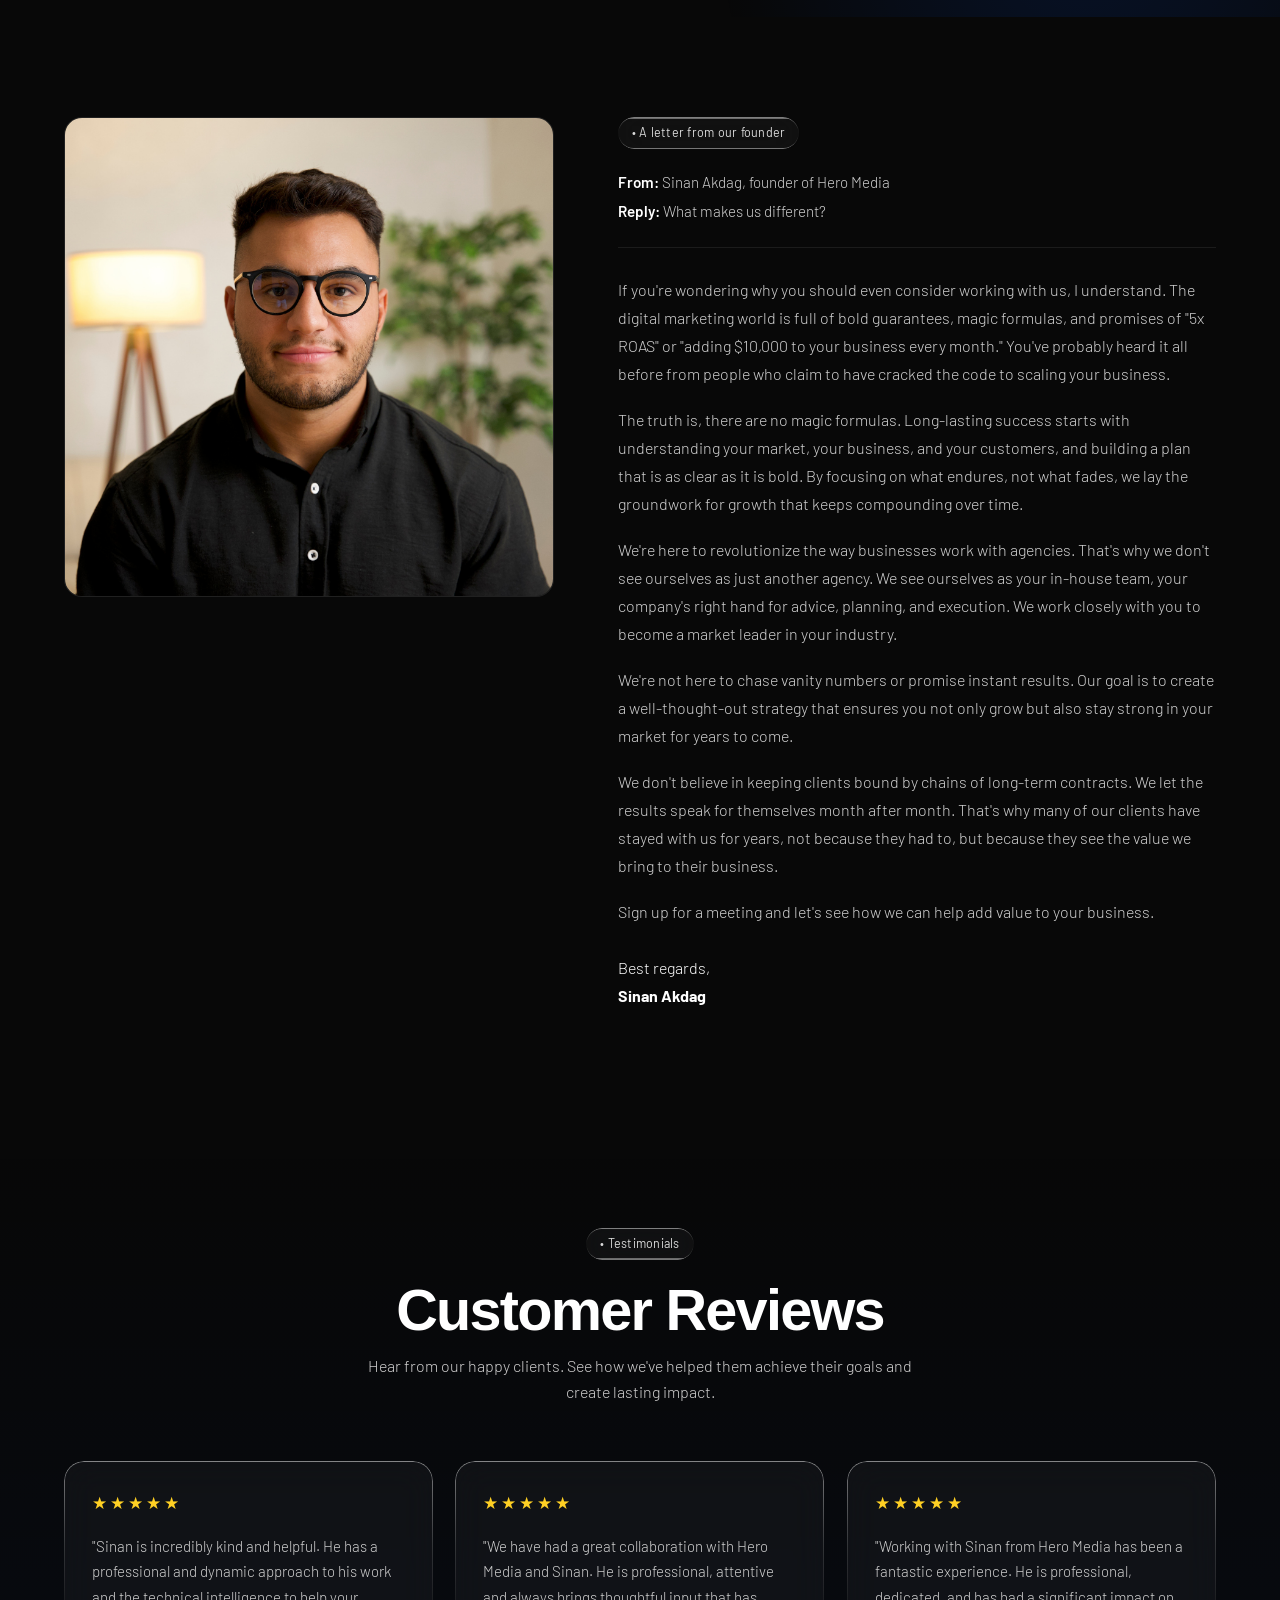
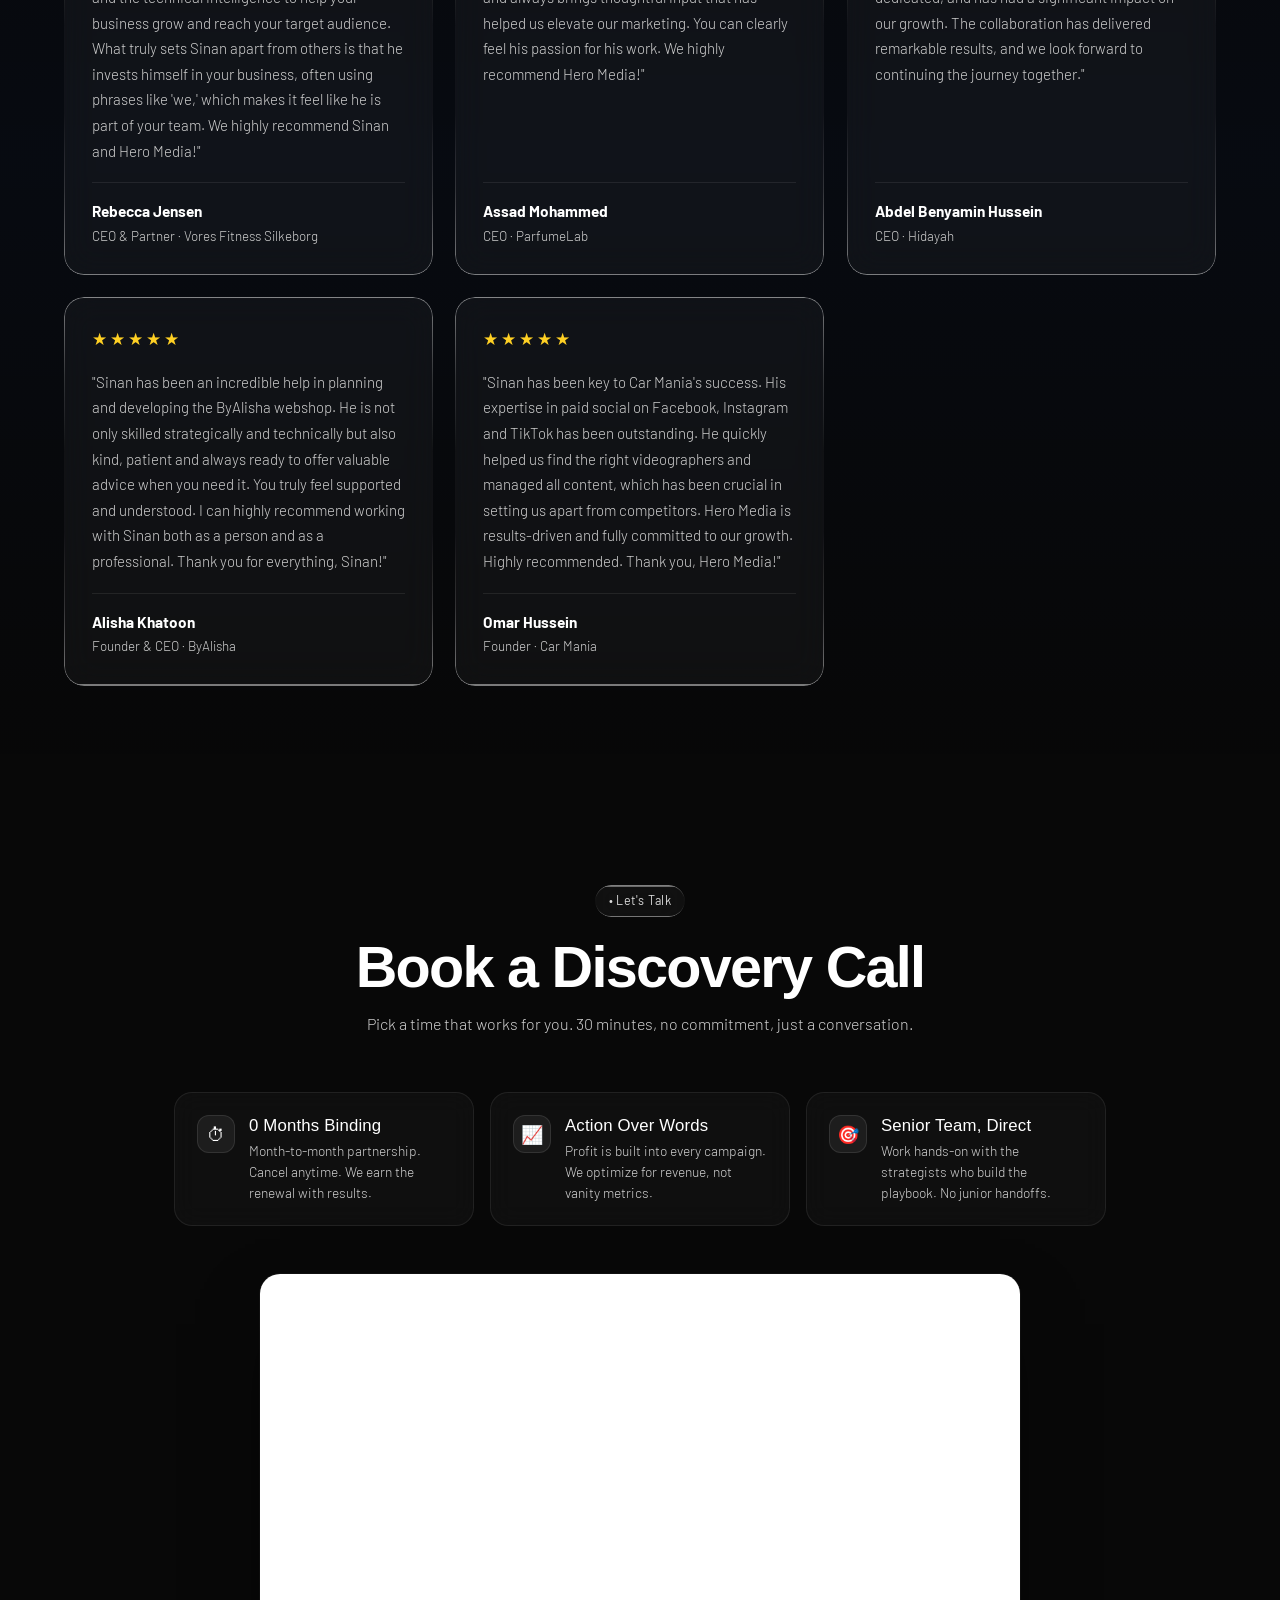
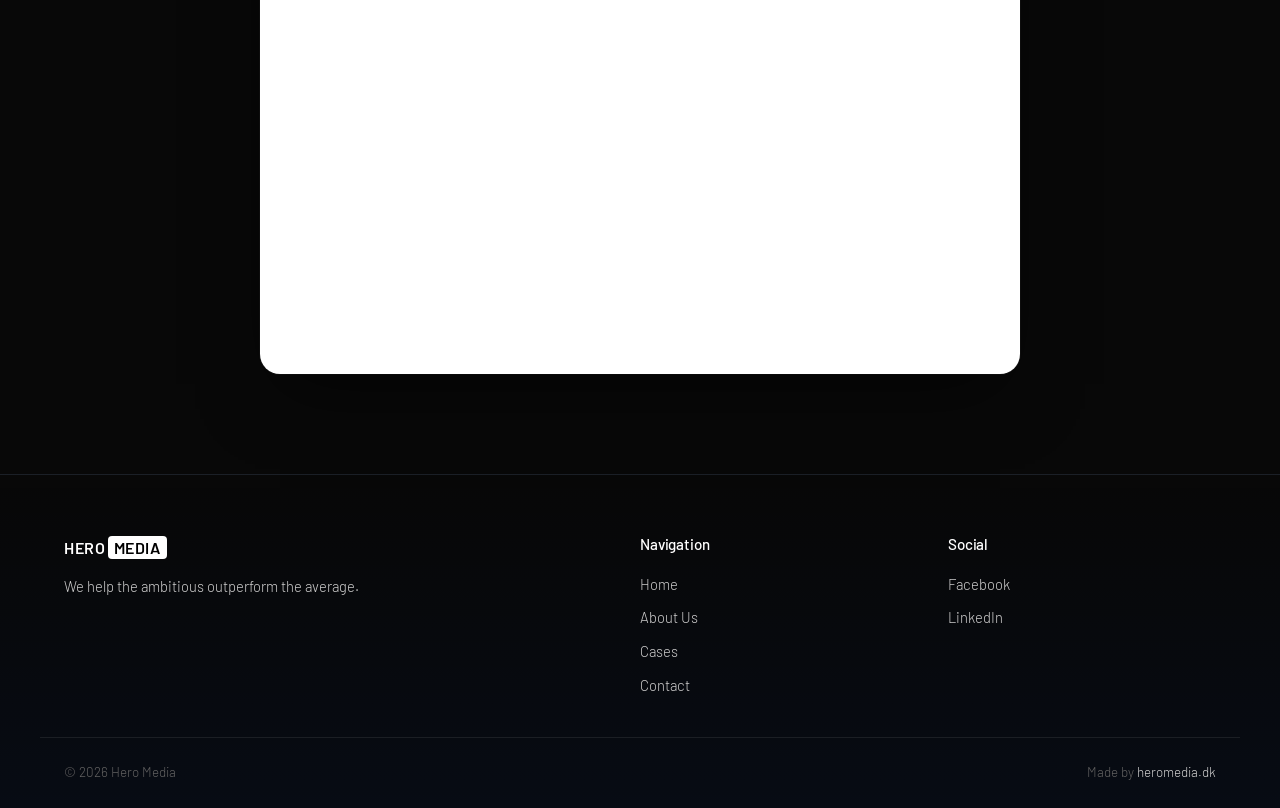
==== commit 2342b19b: "Change the mobile hero tagline to performance marketing Co-Authored-By: Claude Fable 5.1 <noreply@an" ====
--- a/index.html
+++ b/index.html
@@ -154,7 +154,7 @@
         </p>
         <div class="hero-sub-mobile">
           <p data-i18n="hero.sub.m1">Strategy, content, funnels and ads.</p>
-          <p data-i18n="hero.sub.m2">Conversion-first marketing that moves the bottom line.</p>
+          <p data-i18n="hero.sub.m2">Performance marketing that changes the bottom line.</p>
         </div>
         <div class="hero-cta">
           <a href="#contact" class="btn btn-primary" data-i18n="hero.cta">Book a Free Discovery Call</a>
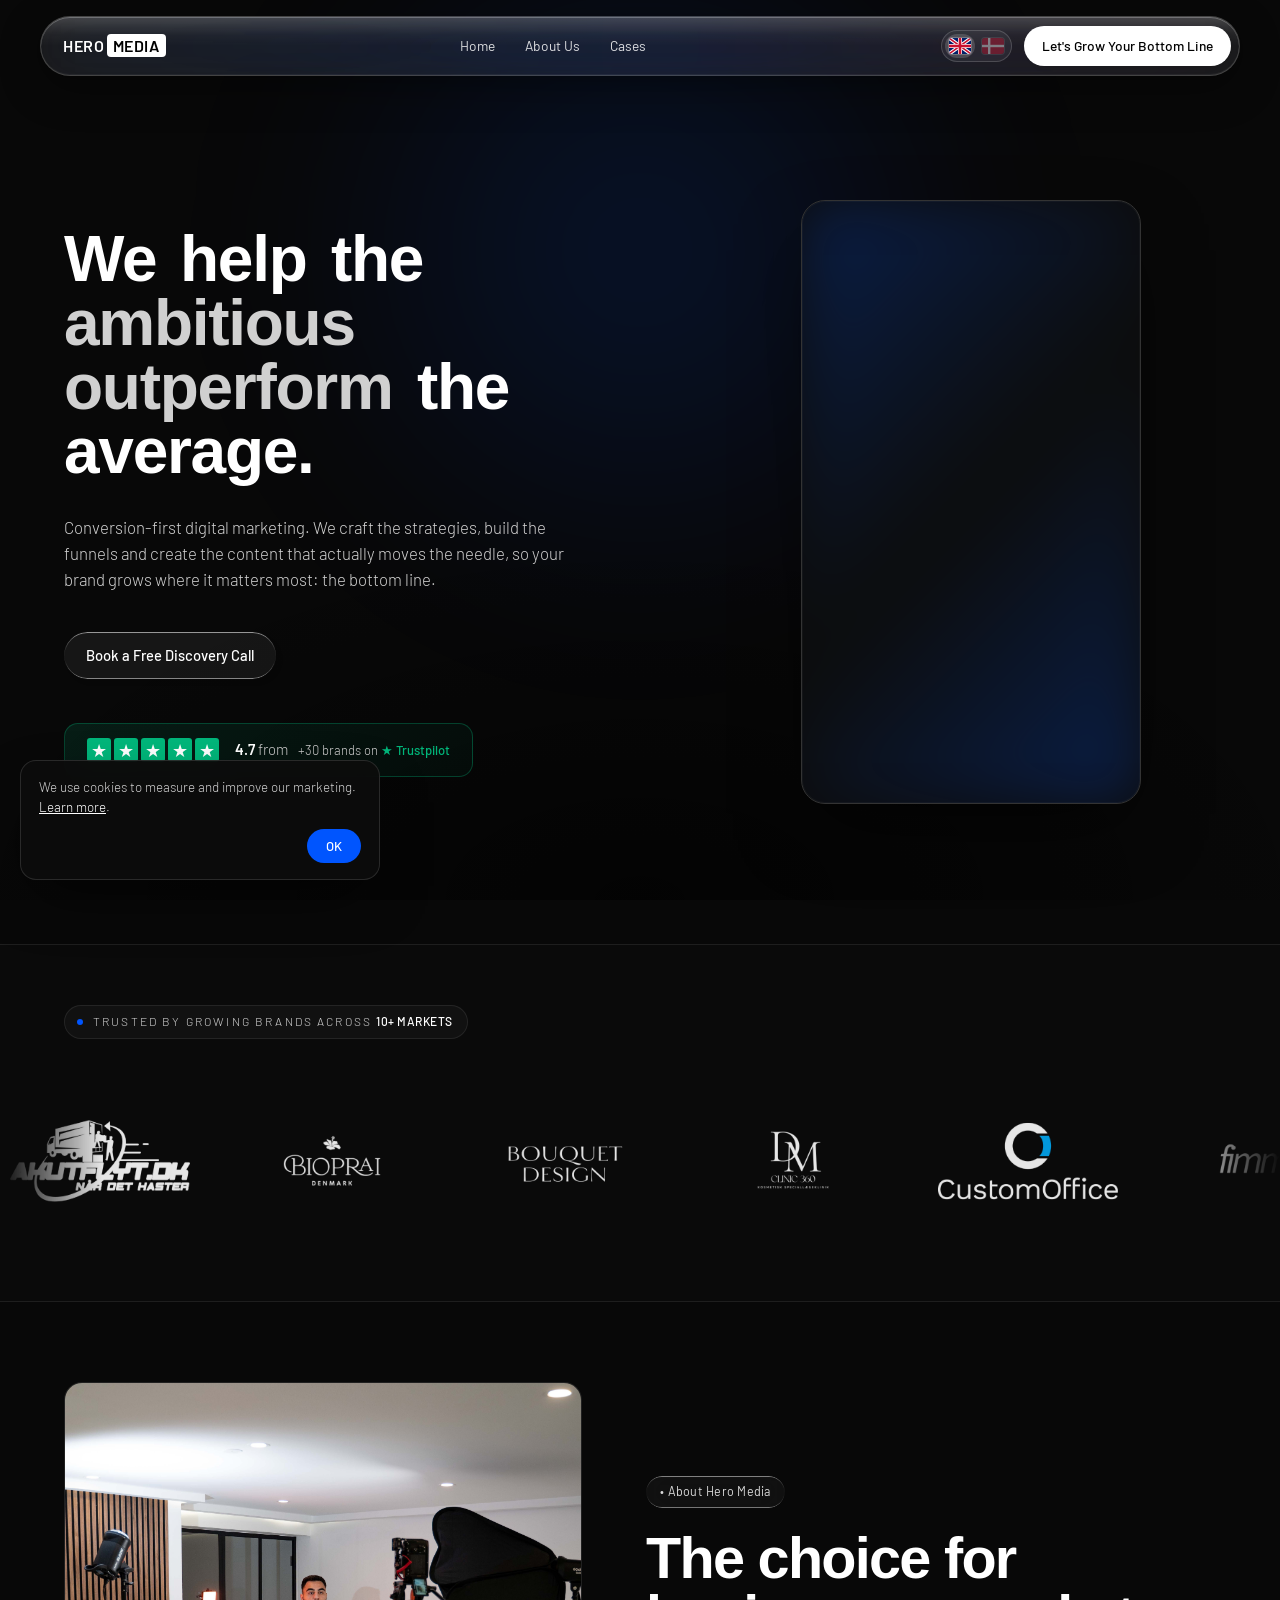
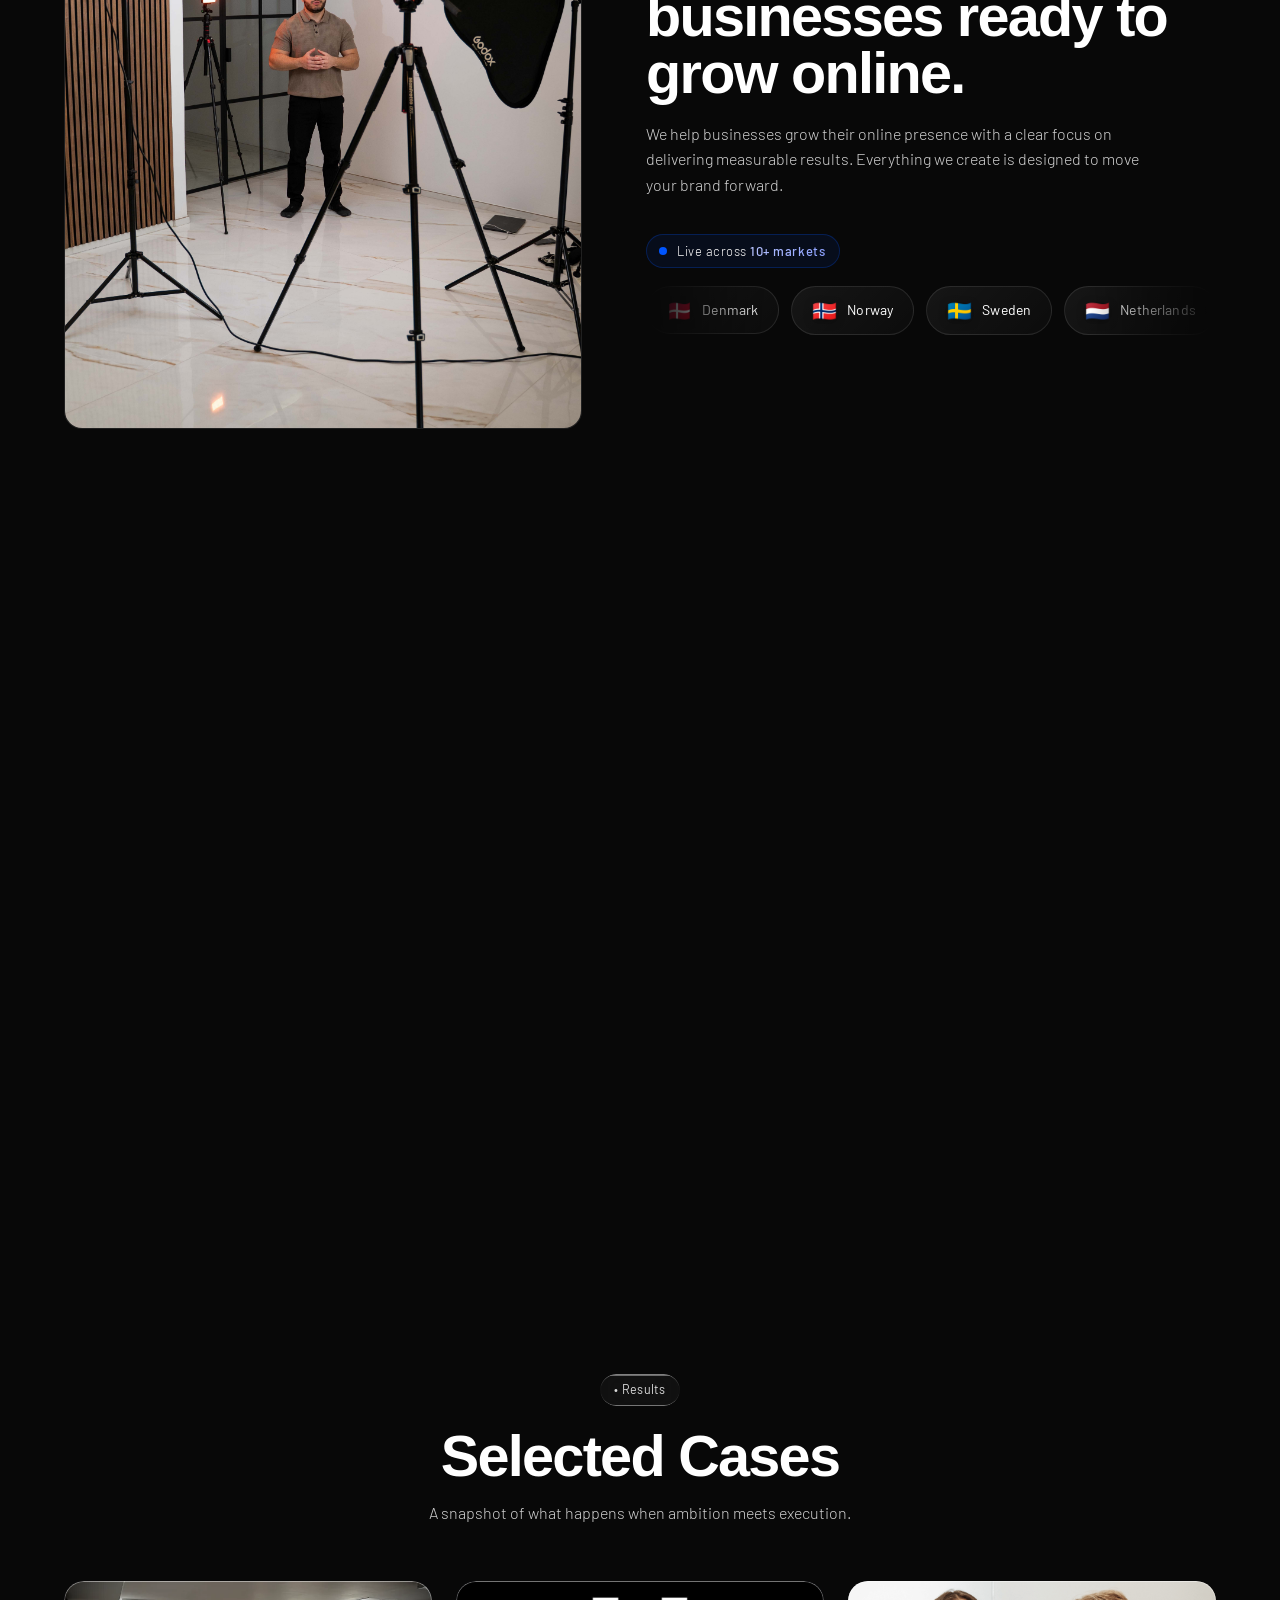
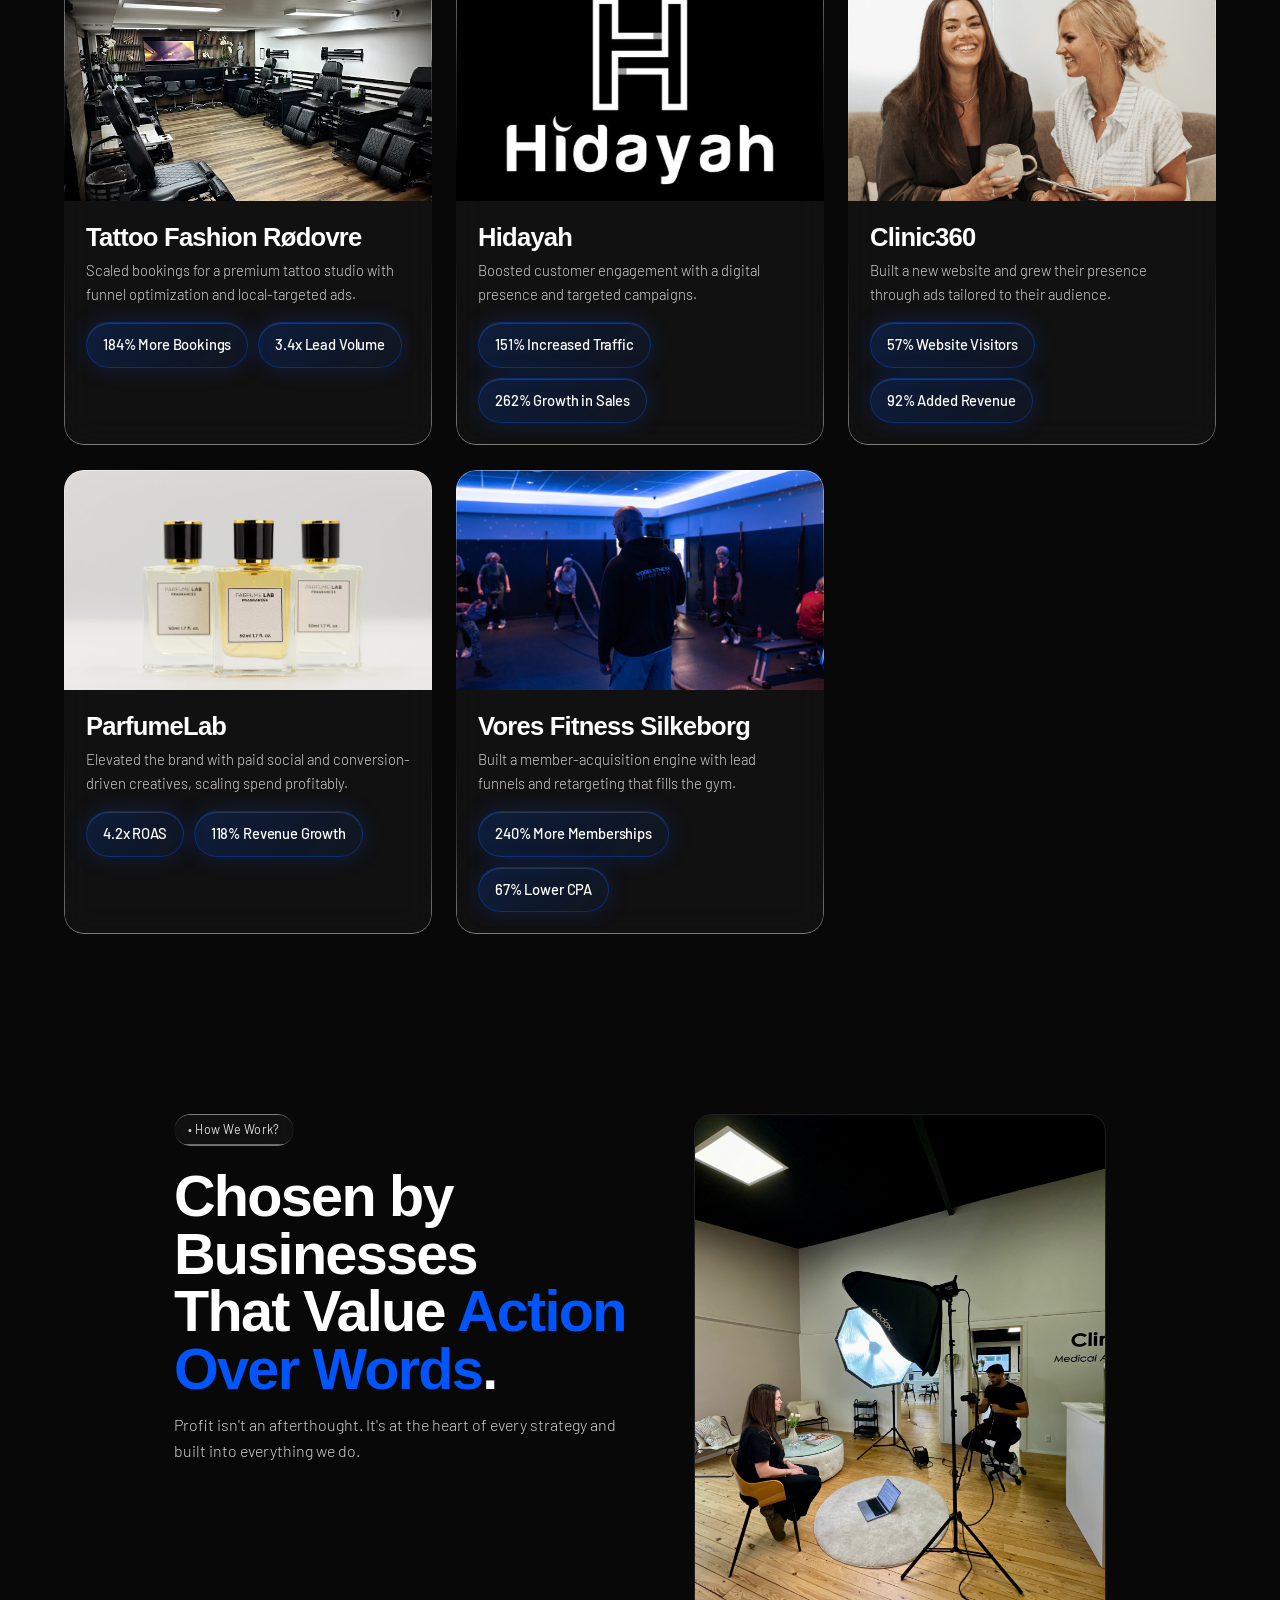
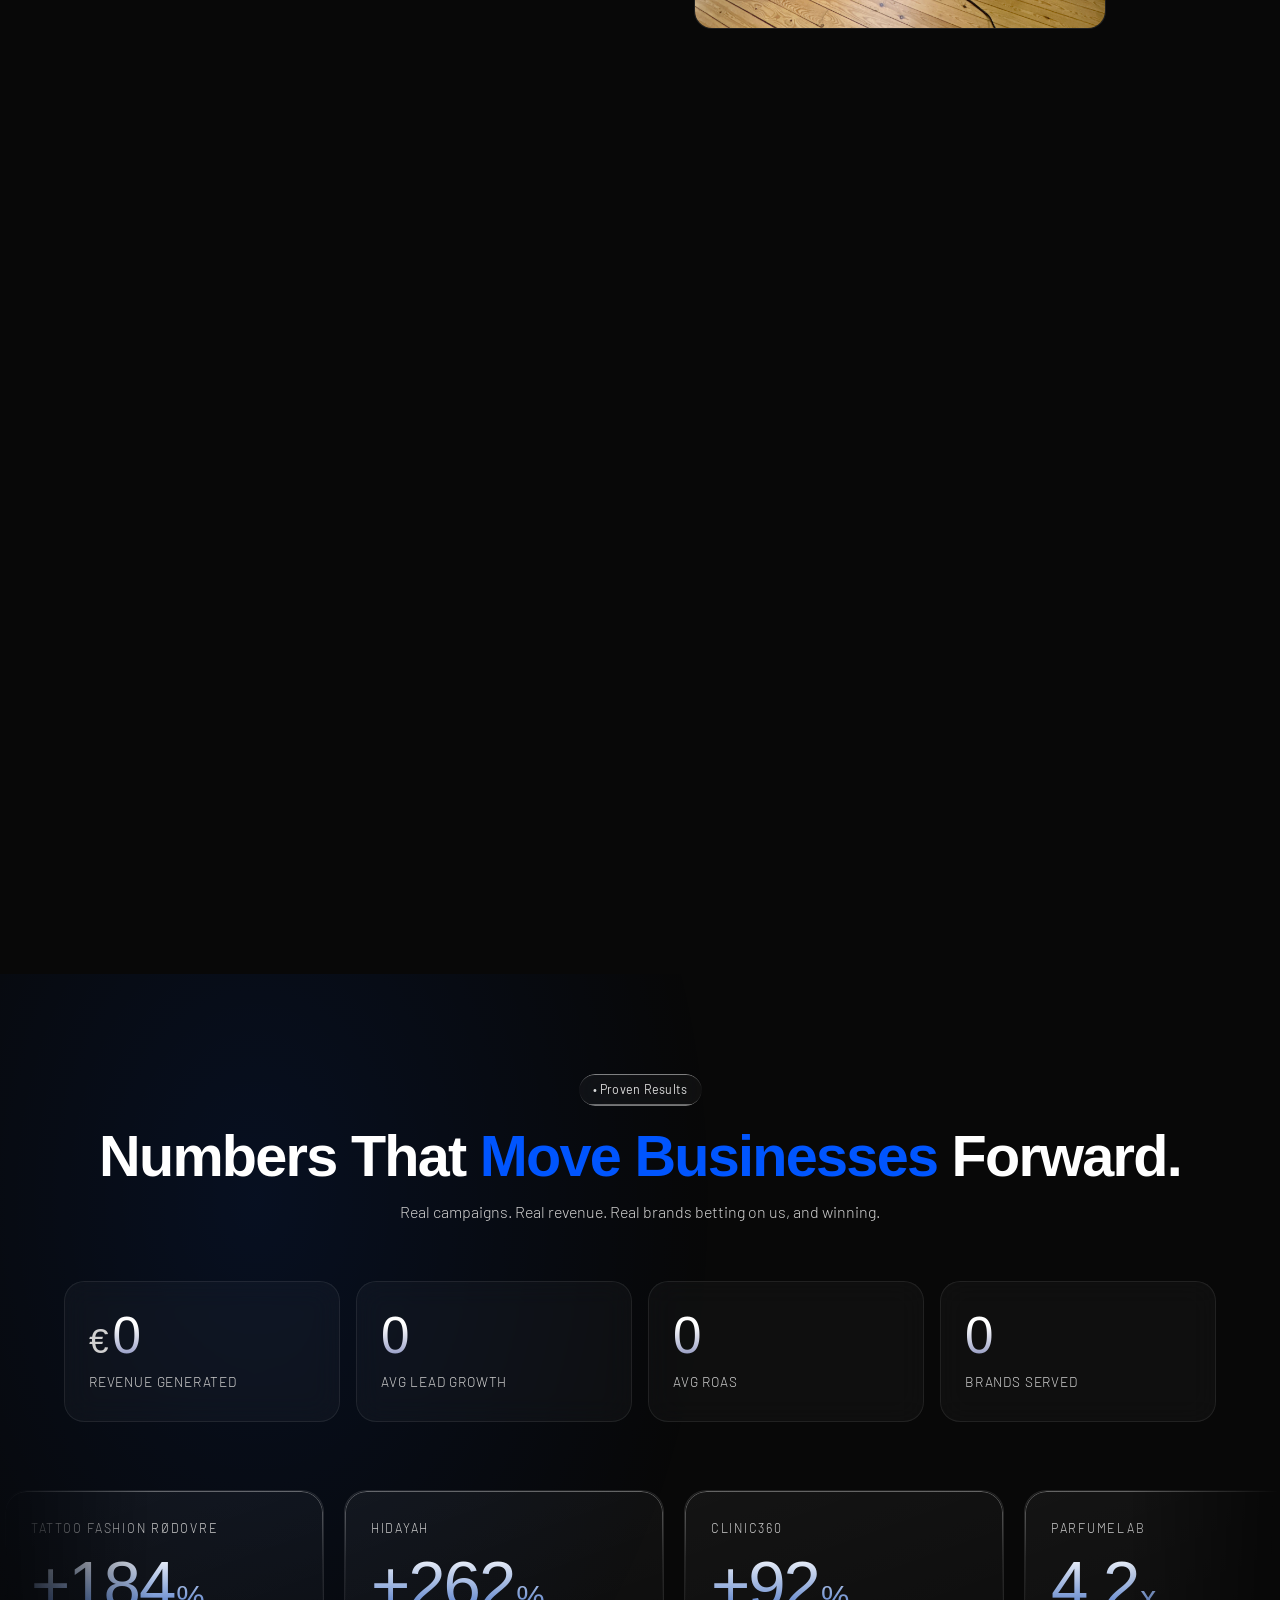
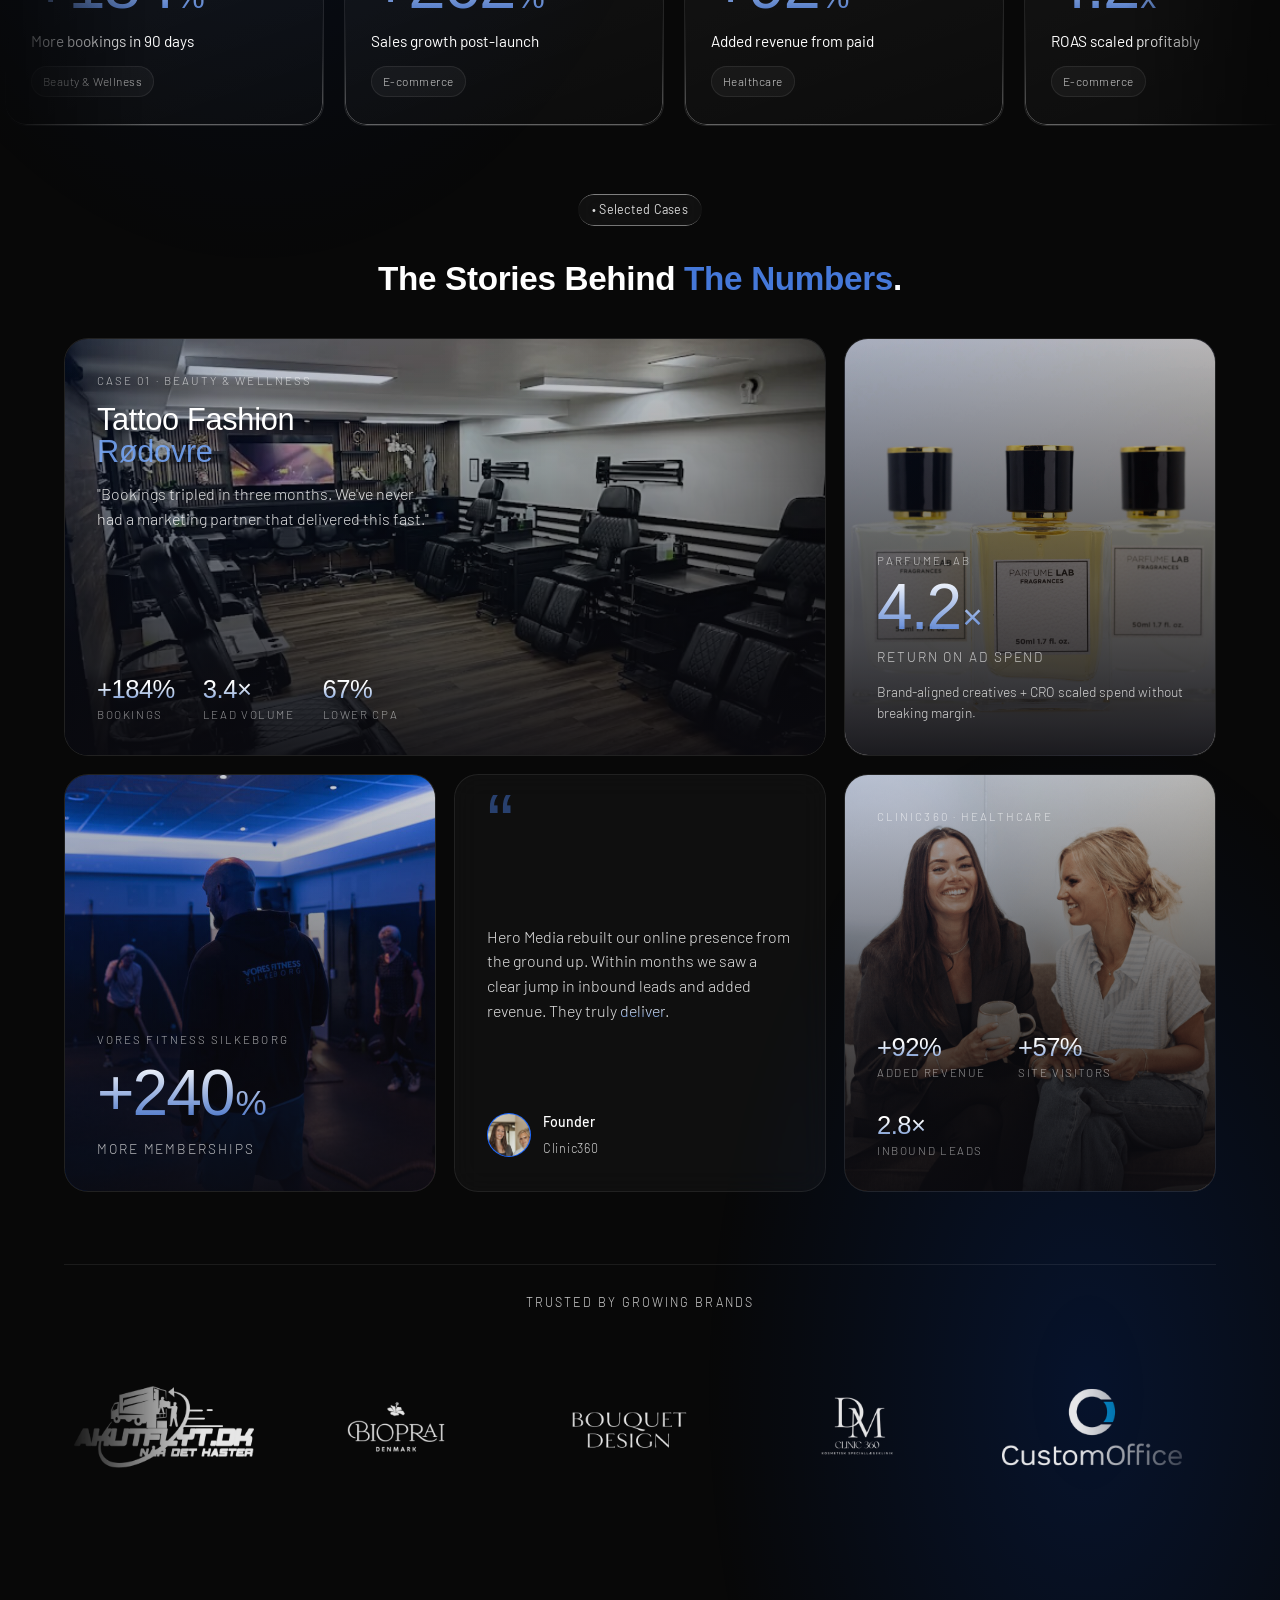
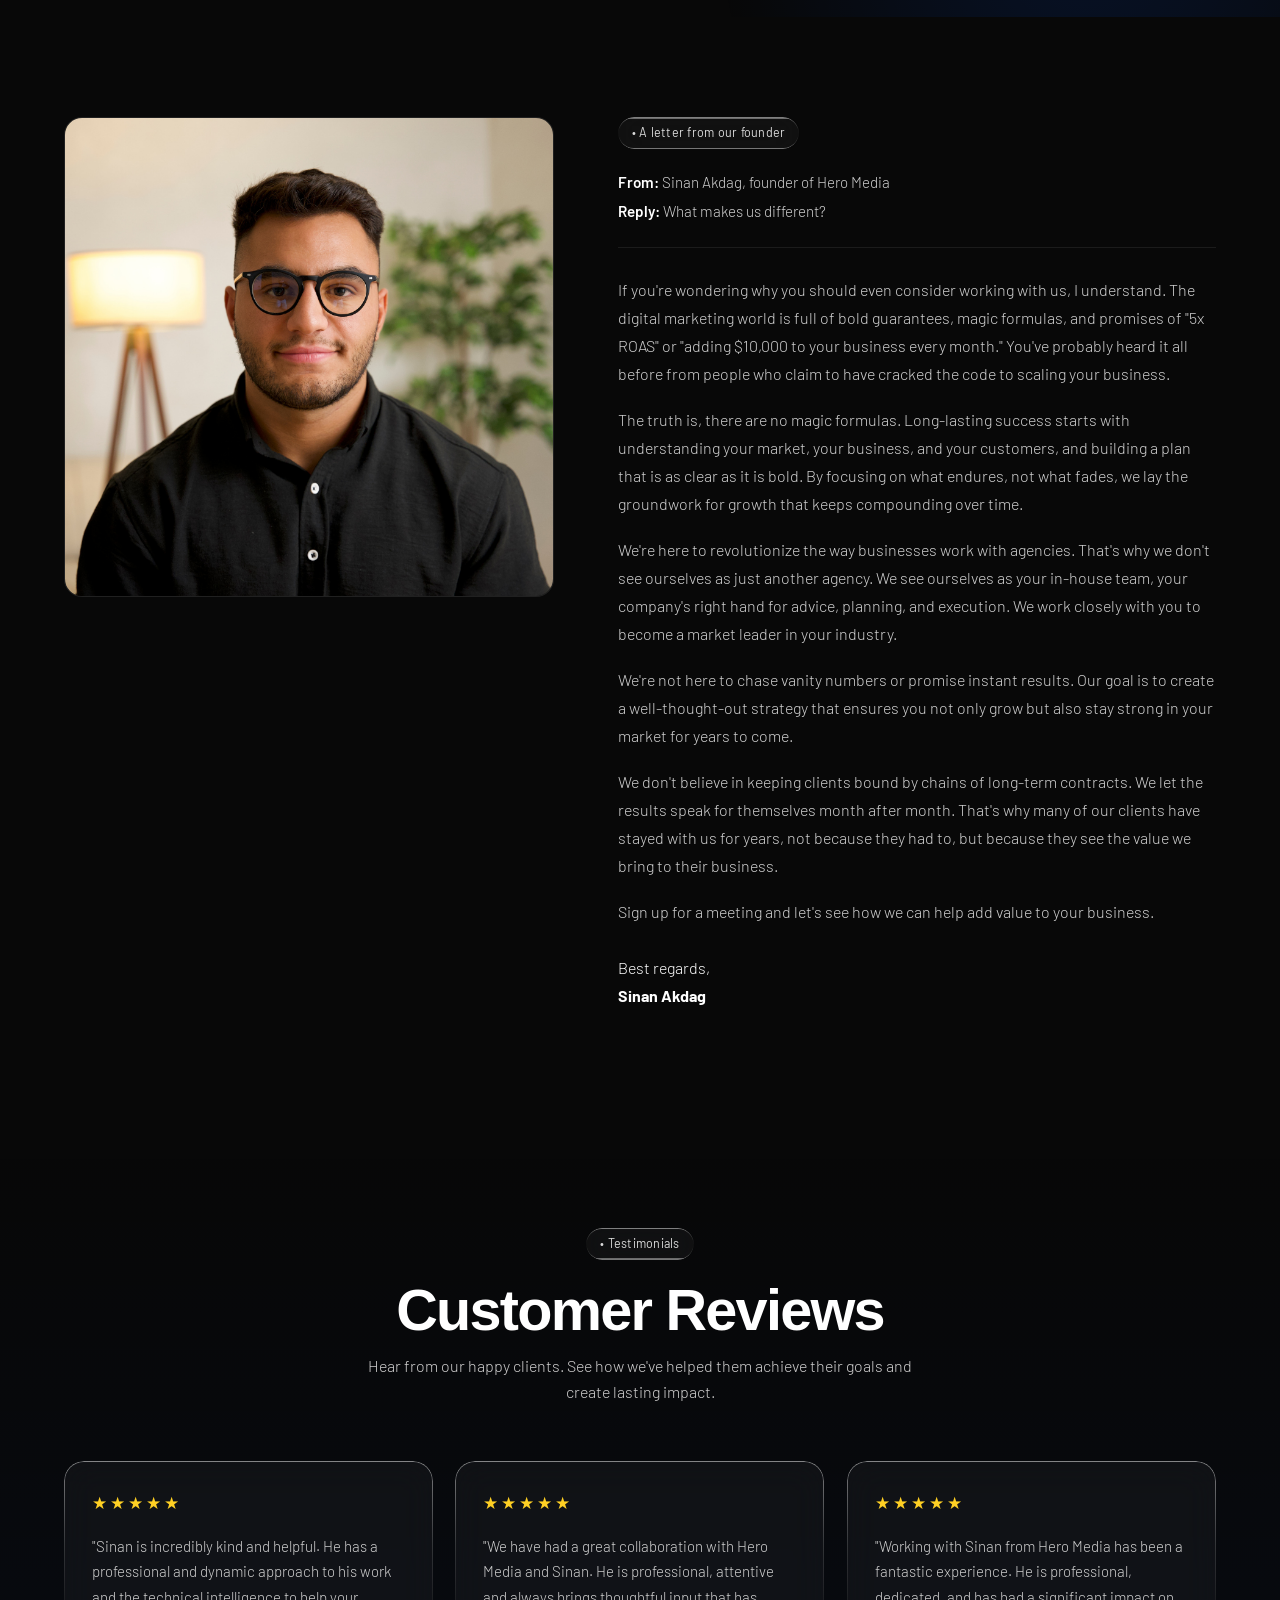
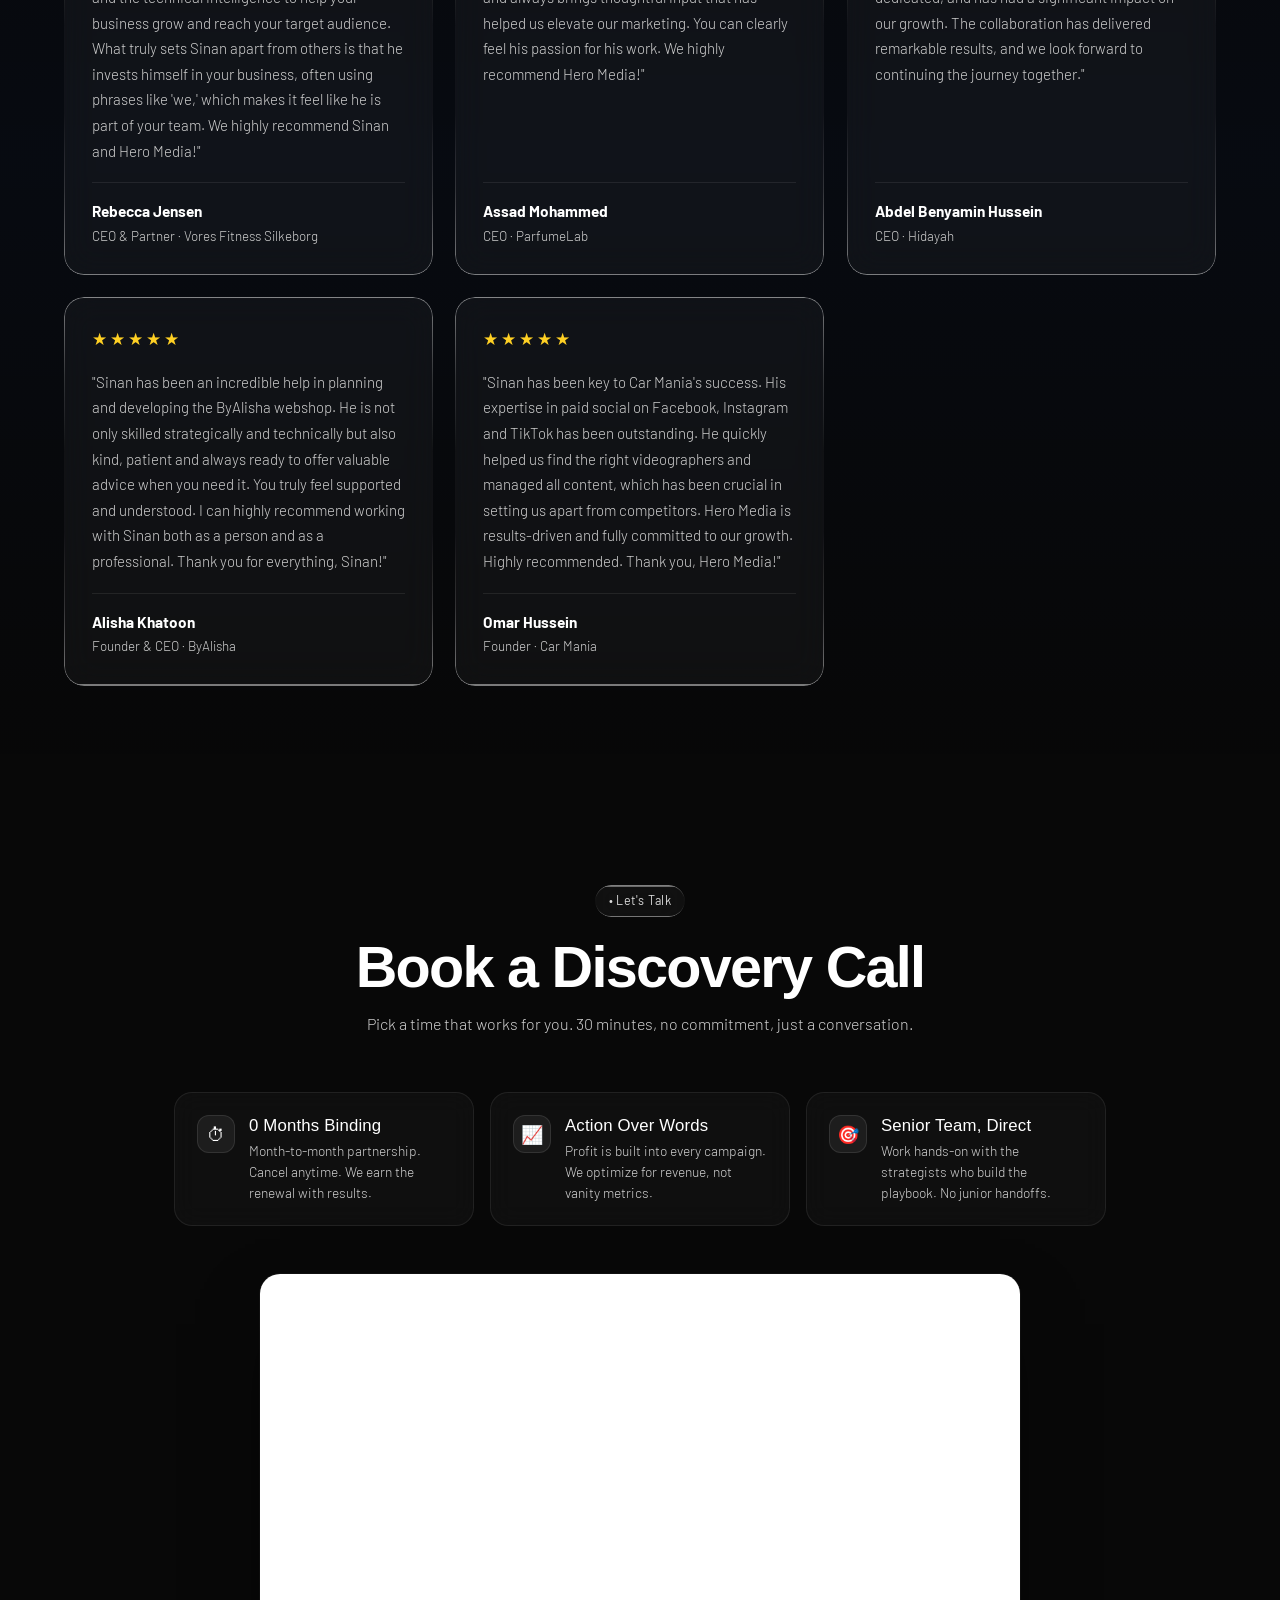
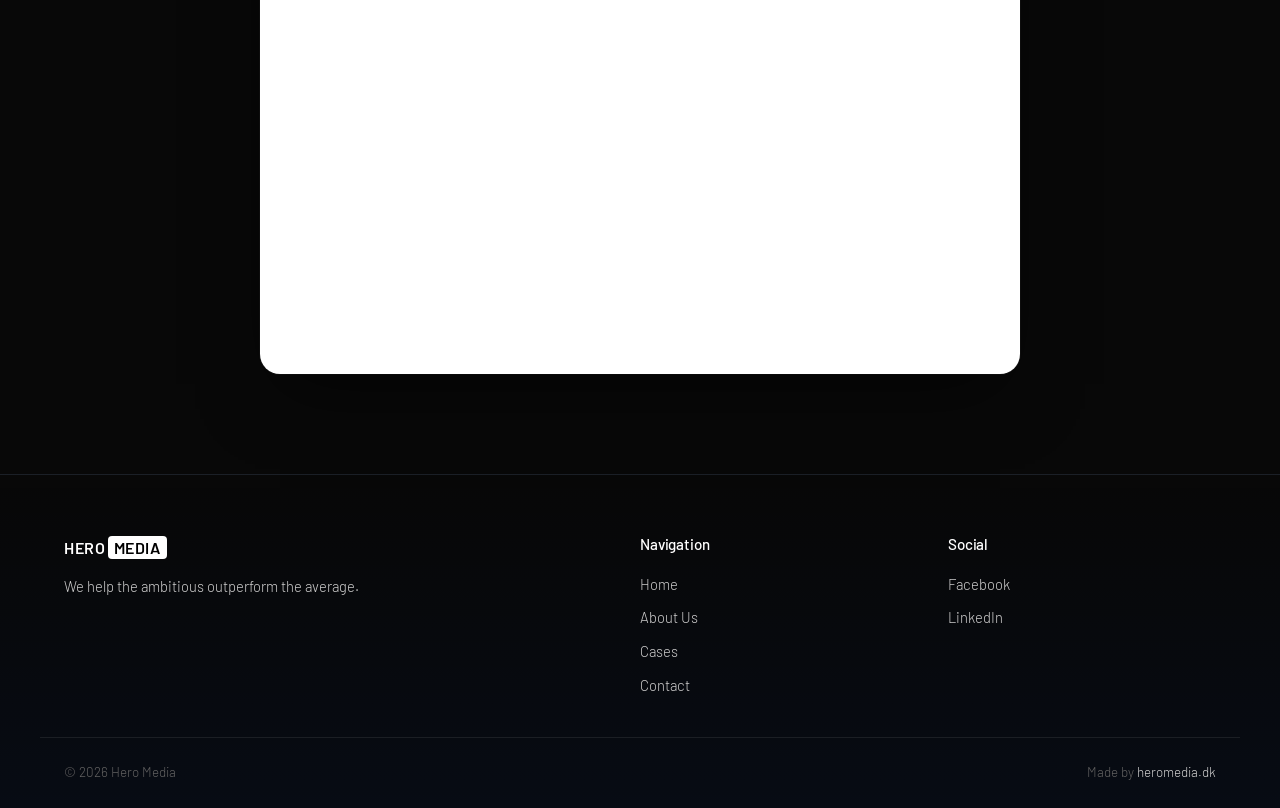
==== commit bb3ede8c: "Load the Meta pixel on every visit and make the cookie banner a notice The pixel was gated behind co" ====
--- a/index.html
+++ b/index.html
@@ -4,7 +4,7 @@
   <meta charset="UTF-8" />
   <meta name="viewport" content="width=device-width, initial-scale=1.0" />
 
-  <!-- Meta Pixel — loaded ONLY after cookie consent (GDPR) -->
+  <!-- Meta Pixel -->
   <script>
     window.hmLoadPixel = function () {
       if (window.__hmPixelLoaded) return;
@@ -31,19 +31,23 @@
     });
   </script>
 
-  <!-- Cookie consent gate: only load the pixel after the user accepts -->
+  <!-- Cookie notice: informational only, measurement is not gated -->
   <script>
     (function () {
-      var KEY = 'hm_cookie_consent';
-      var c = null; try { c = localStorage.getItem(KEY); } catch (e) {}
-      if (c === 'granted') { window.hmLoadPixel(); return; }
-      if (c === 'denied') { return; }
+      // Measurement runs on every visit. The banner below is an information
+      // notice, not a gate, so it carries a single acknowledge button.
+      window.hmLoadPixel();
+
+      var KEY = 'hm_cookie_notice';
+      var seen = null; try { seen = localStorage.getItem(KEY); } catch (e) {}
+      if (seen === 'seen') return;
       document.addEventListener('DOMContentLoaded', function () {
         var b = document.getElementById('cookie-banner'); if (!b) return;
         requestAnimationFrame(function () { b.classList.add('show'); });
-        var close = function (v) { try { localStorage.setItem(KEY, v); } catch (e) {} b.classList.remove('show'); };
-        document.getElementById('cookie-accept').addEventListener('click', function () { close('granted'); window.hmLoadPixel(); });
-        document.getElementById('cookie-decline').addEventListener('click', function () { close('denied'); });
+        document.getElementById('cookie-ok').addEventListener('click', function () {
+          try { localStorage.setItem(KEY, 'seen'); } catch (e) {}
+          b.classList.remove('show');
+        });
       });
     })();
   </script>
@@ -810,11 +814,10 @@
   <script src="script.js?v=18"></script>
 
   <!-- Cookie consent banner -->
-  <div id="cookie-banner" class="cookie-banner" role="dialog" aria-label="Cookie consent">
+  <div id="cookie-banner" class="cookie-banner" role="region" aria-label="Cookie notice">
     <p>We use cookies to measure and improve our marketing. <a href="/cookies.html">Learn more</a>.</p>
     <div class="cookie-actions">
-      <button id="cookie-decline" type="button" class="cookie-btn cookie-btn-ghost">Decline</button>
-      <button id="cookie-accept" type="button" class="cookie-btn cookie-btn-primary">Accept</button>
+      <button id="cookie-ok" type="button" class="cookie-btn cookie-btn-primary">OK</button>
     </div>
   </div>
 </body>
